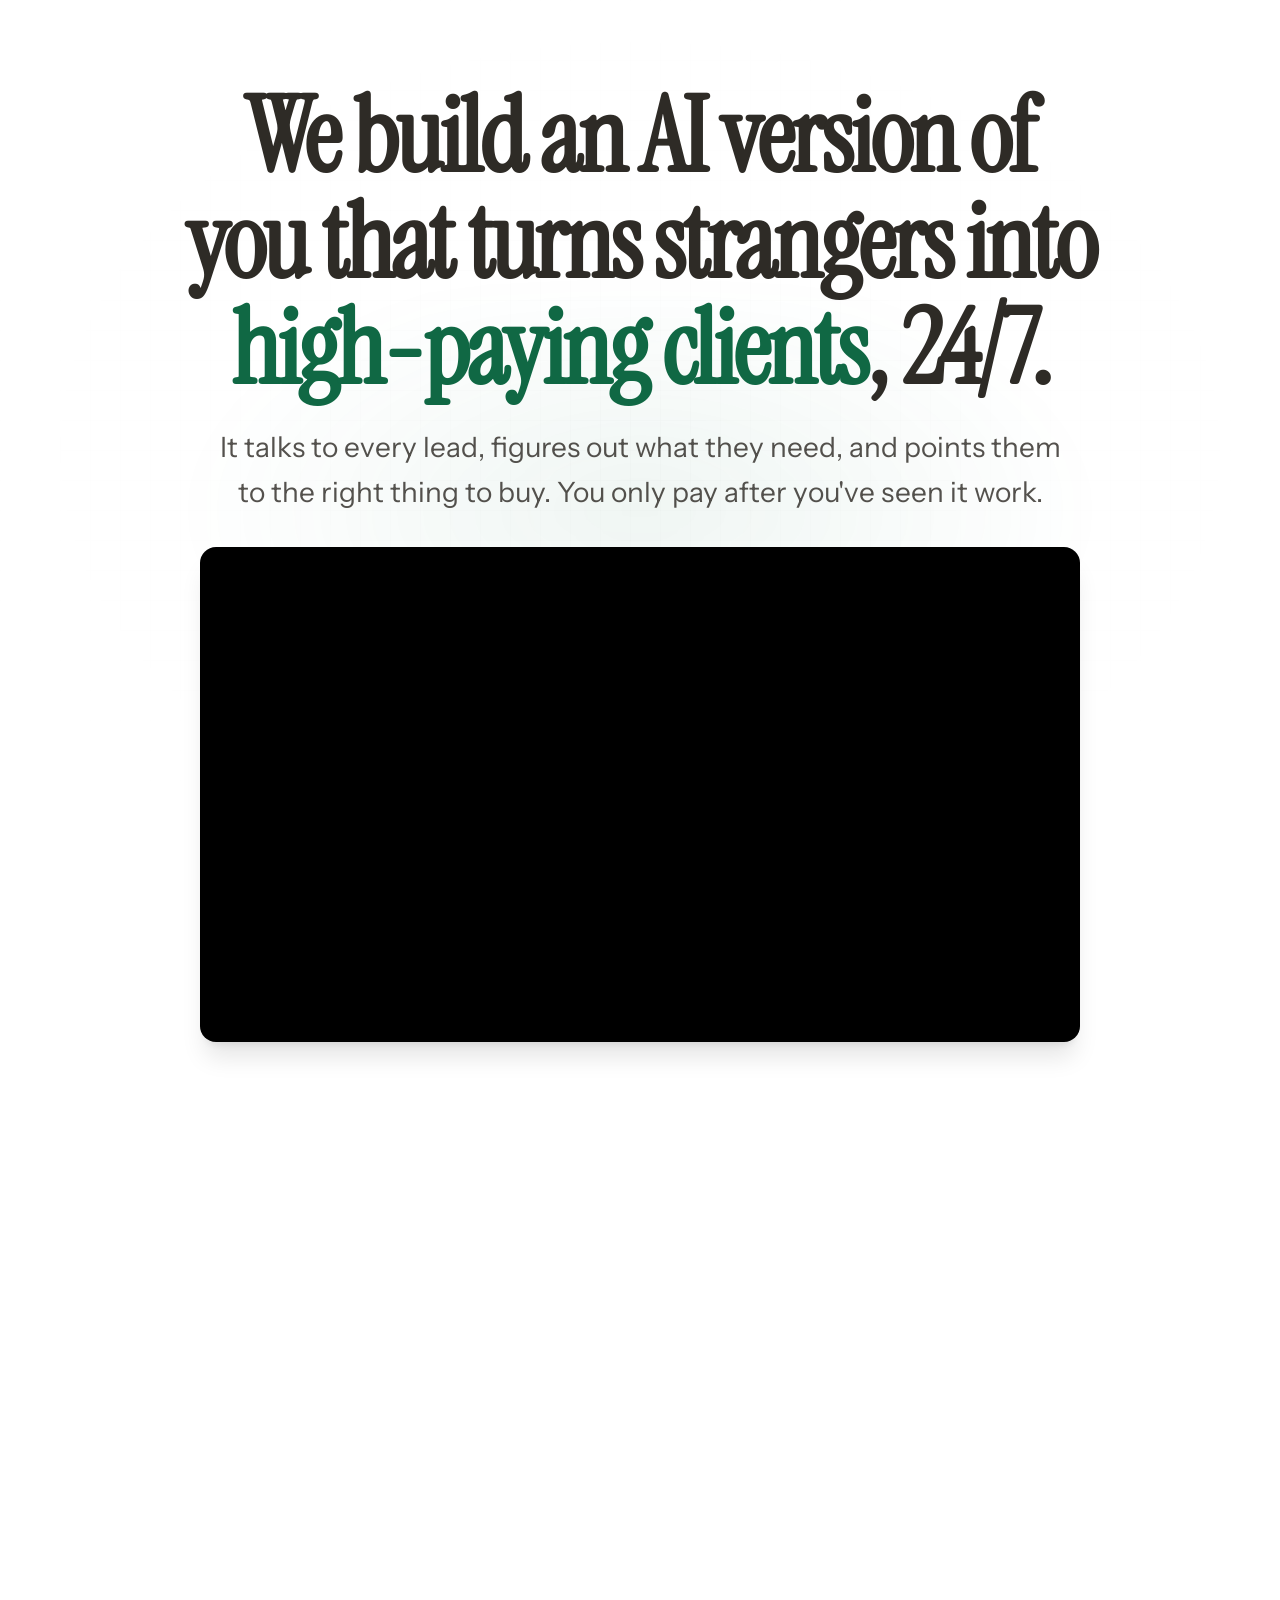
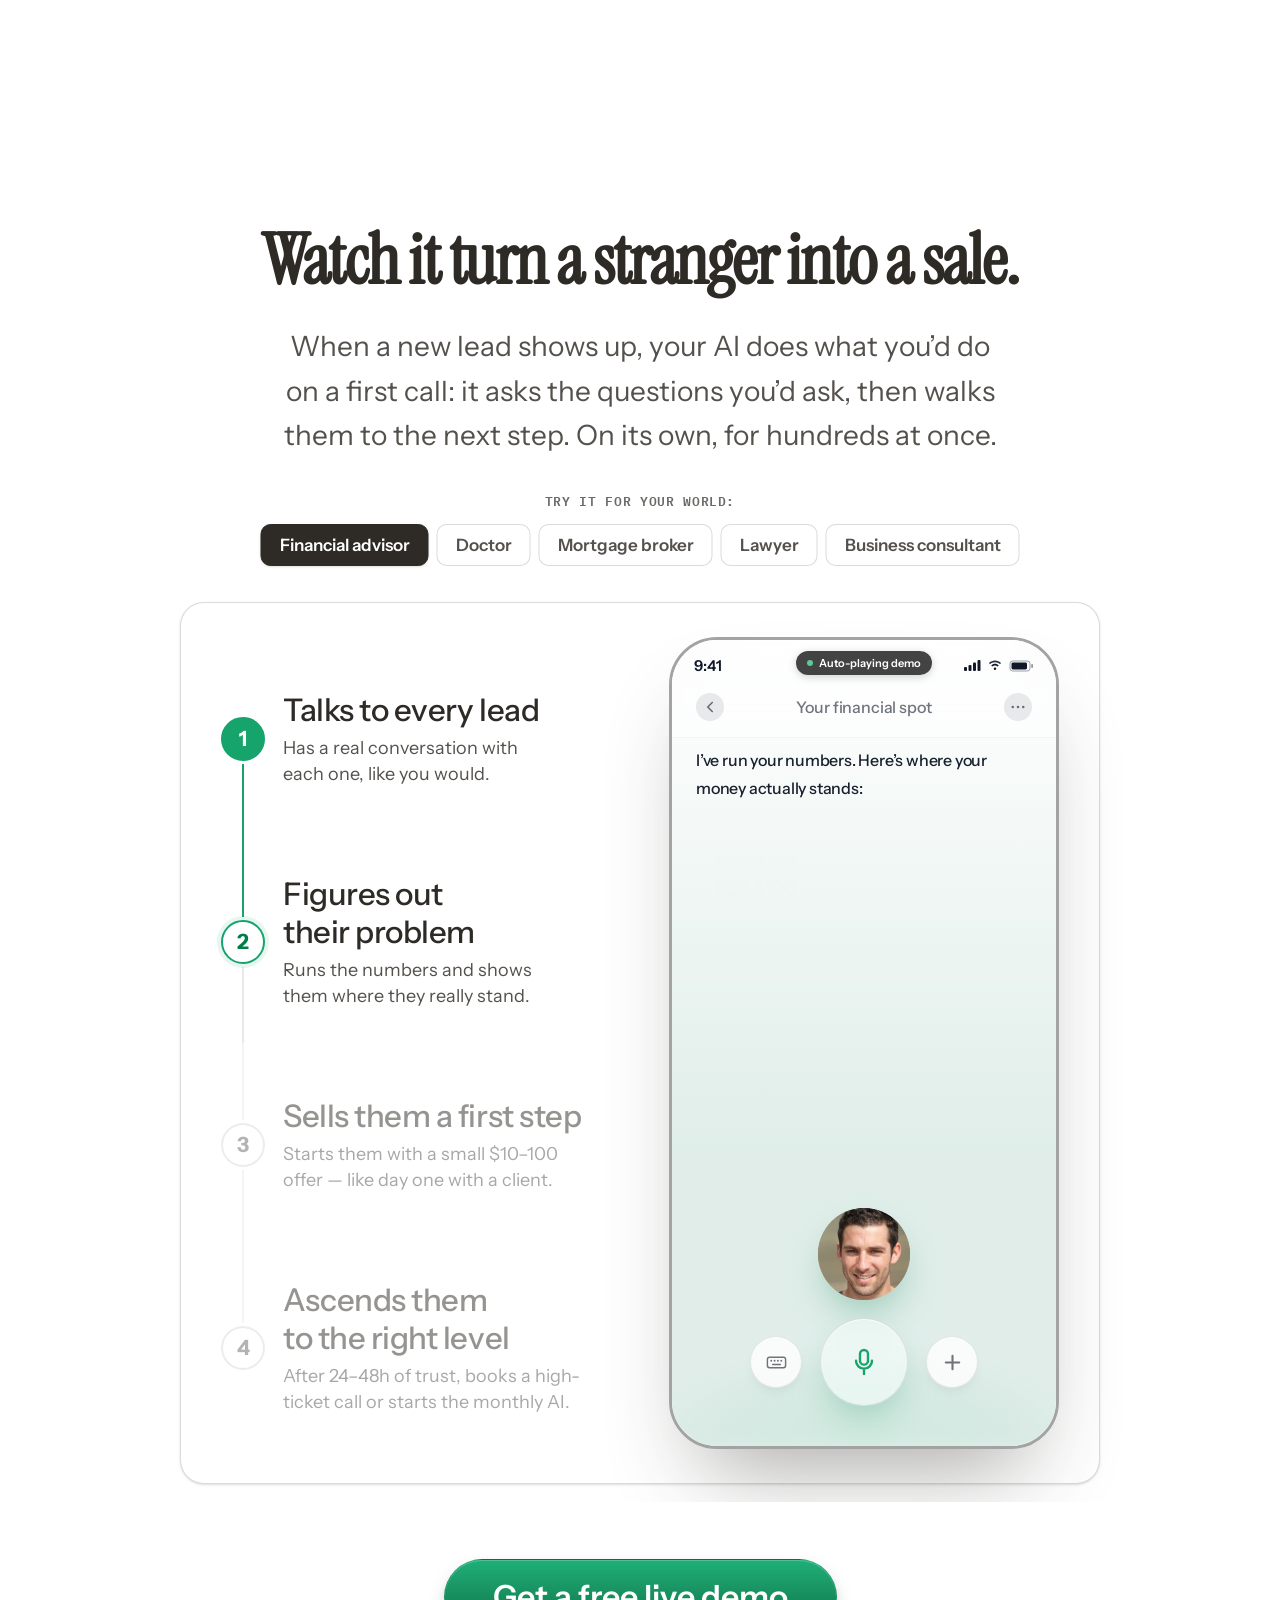
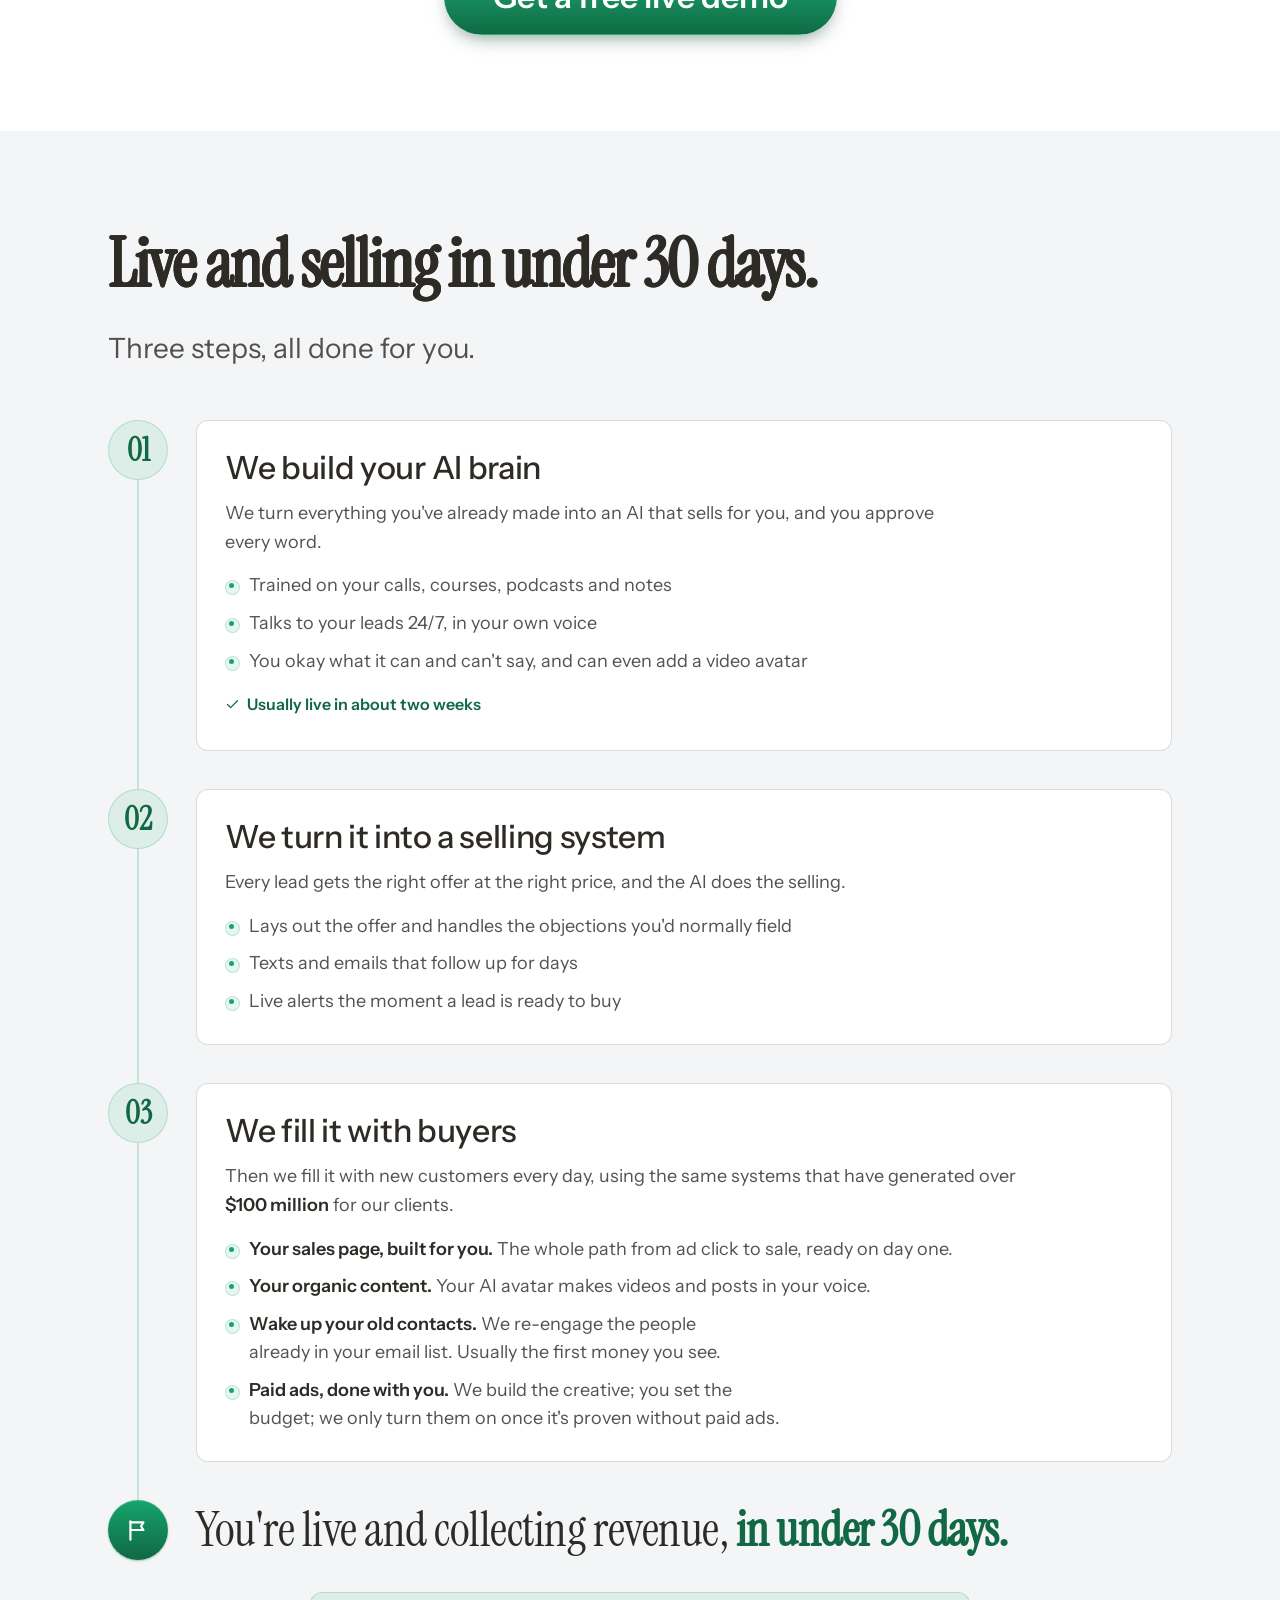
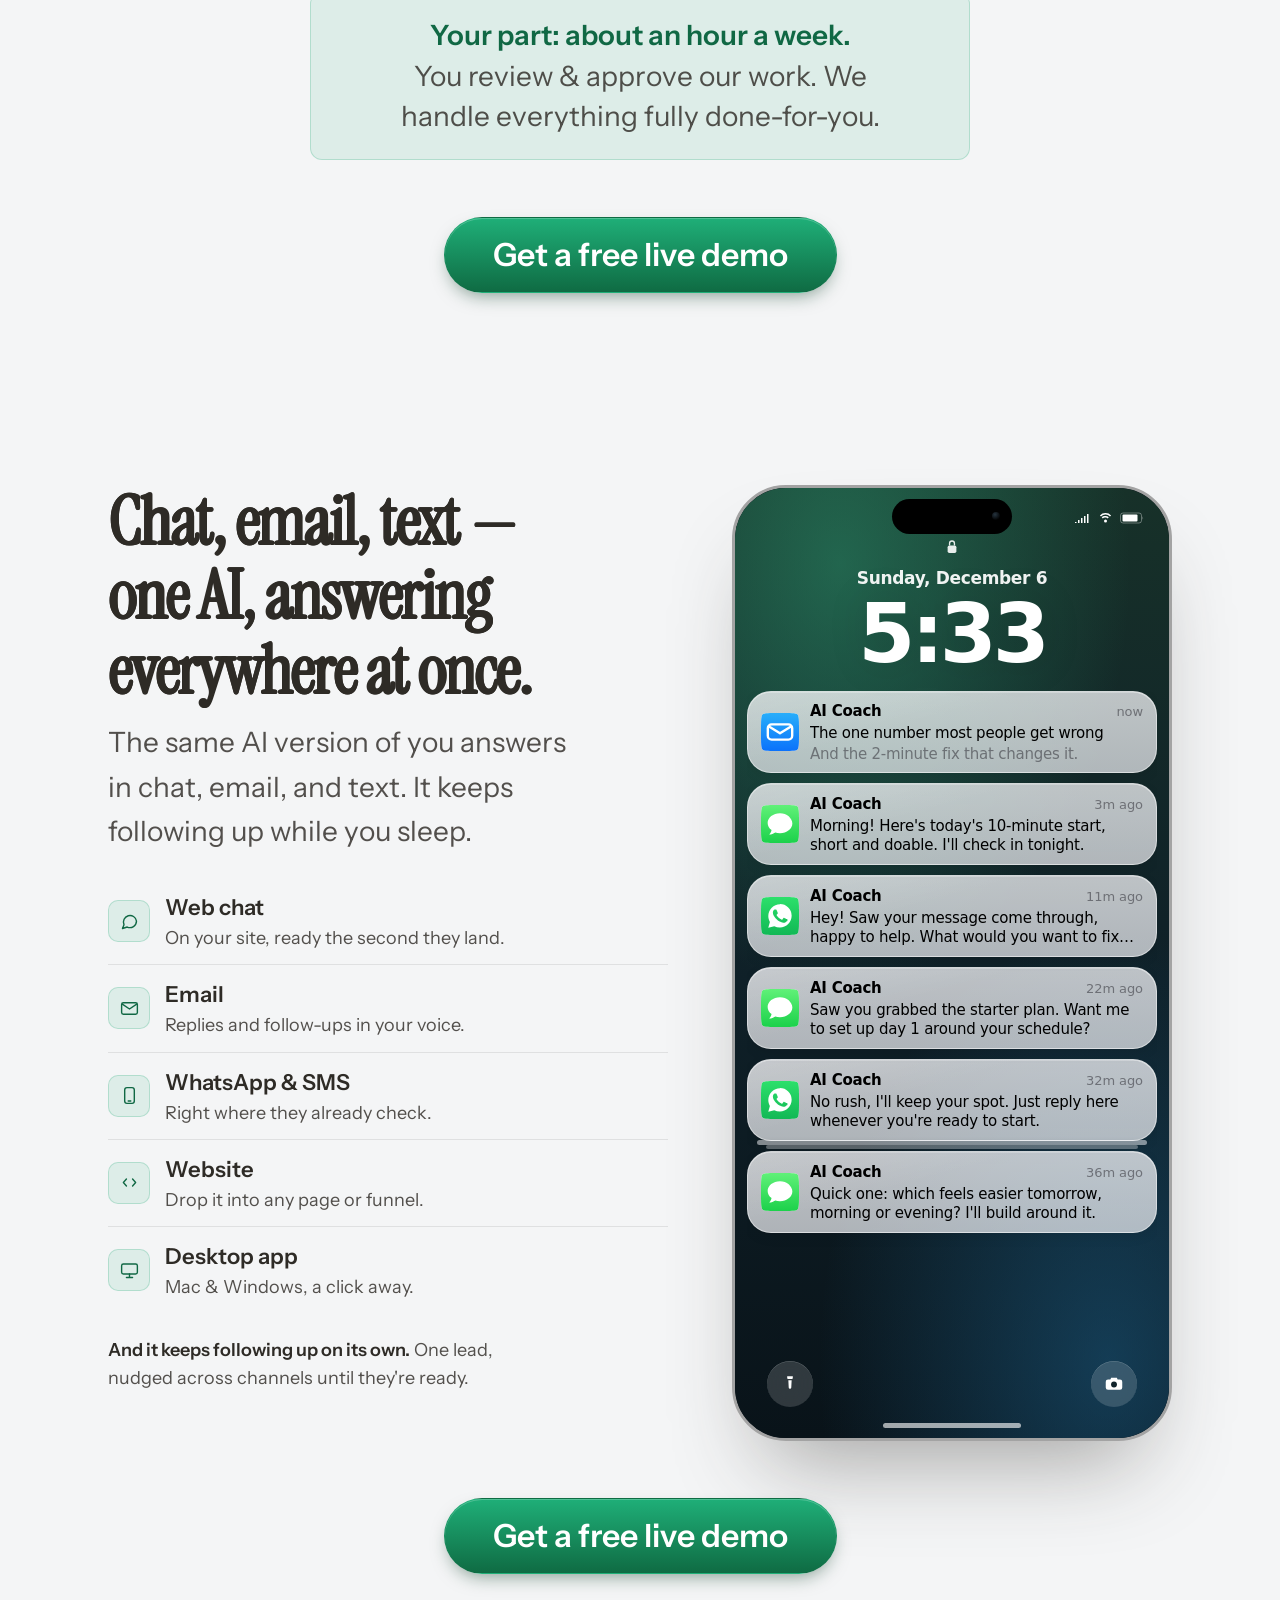
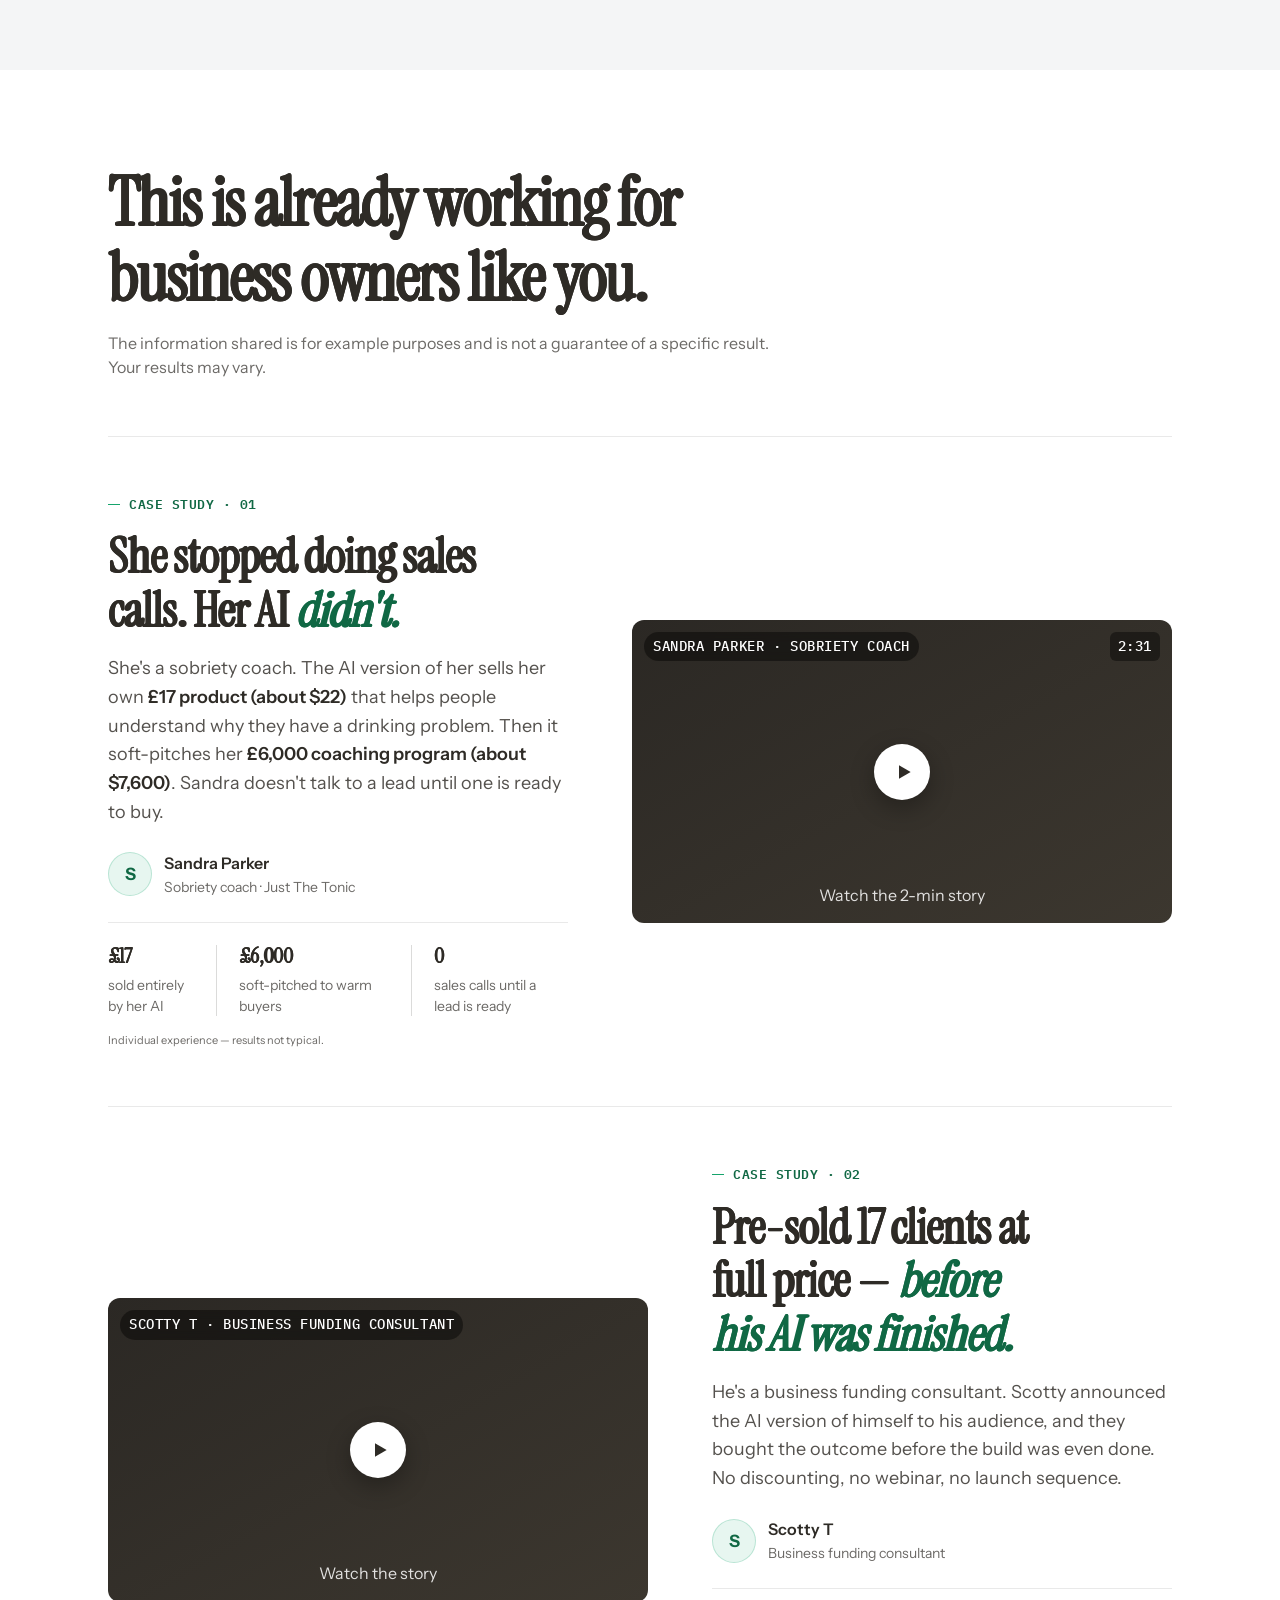
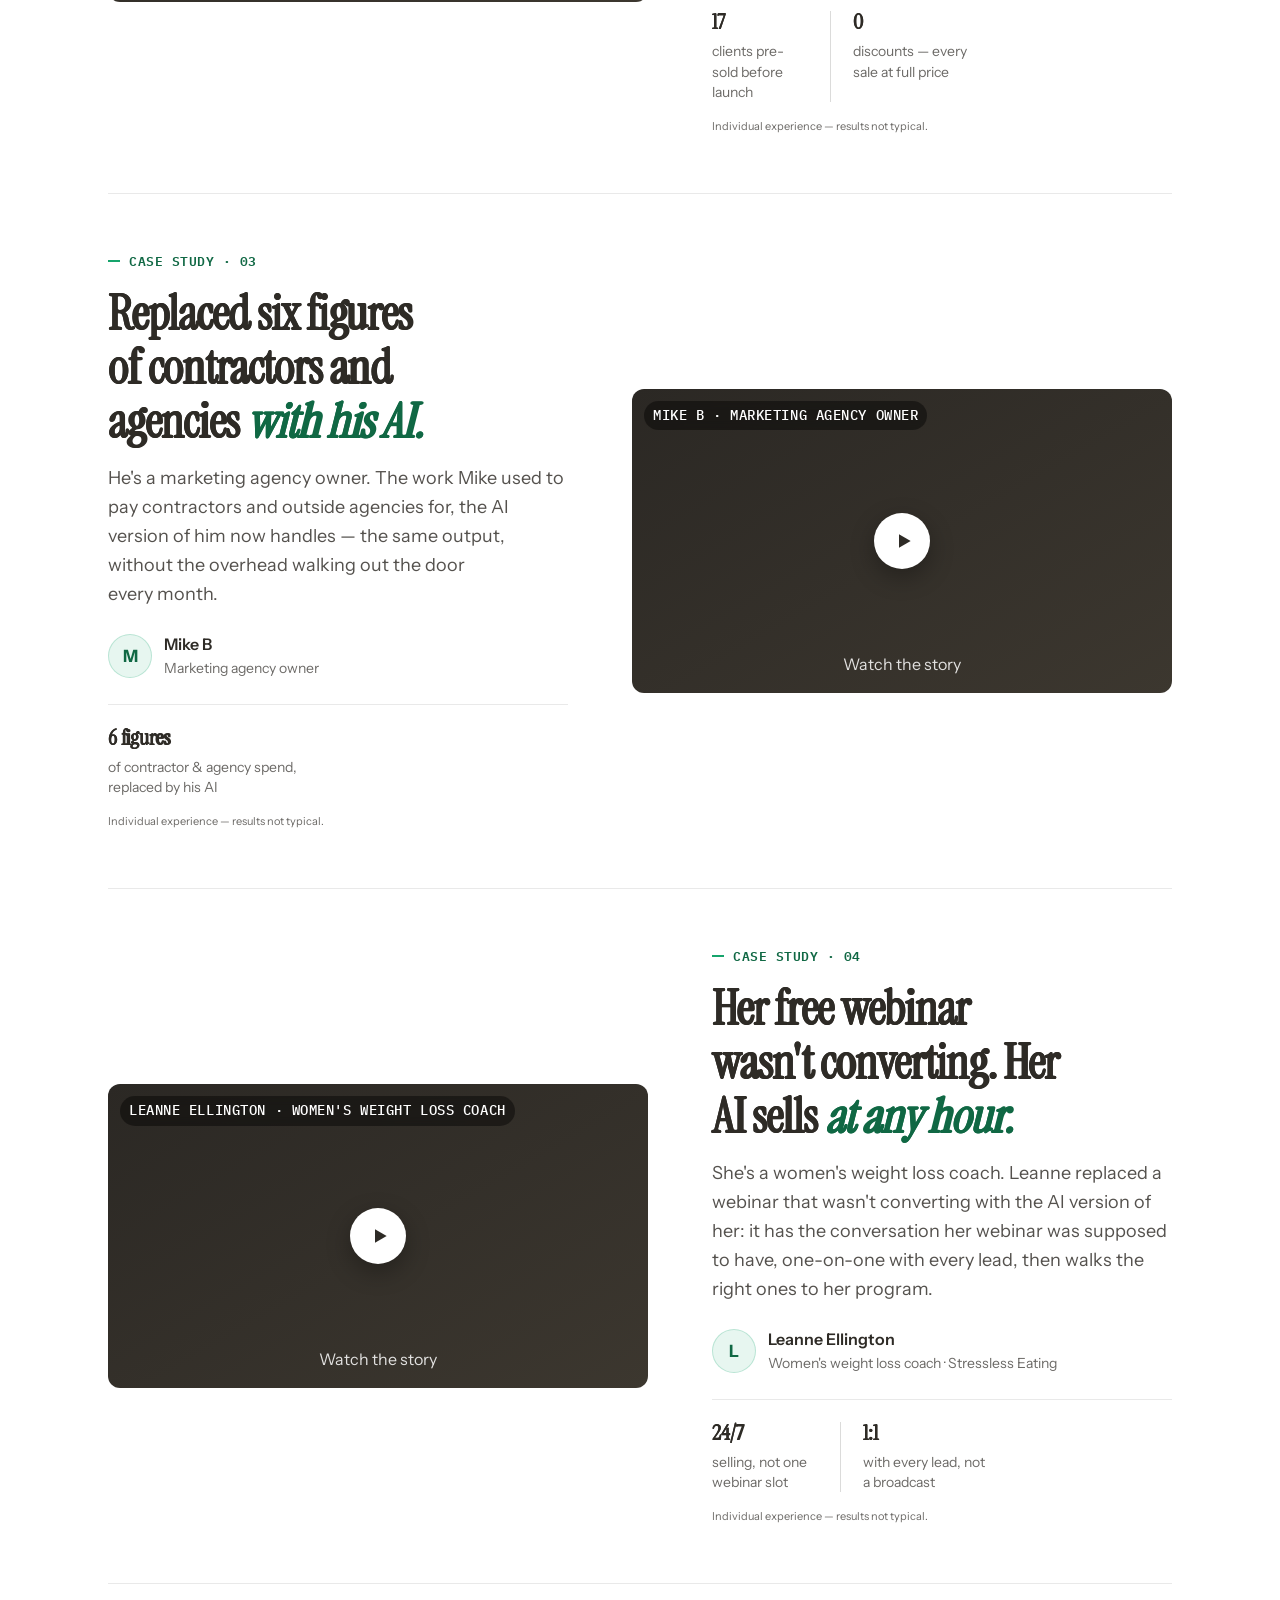
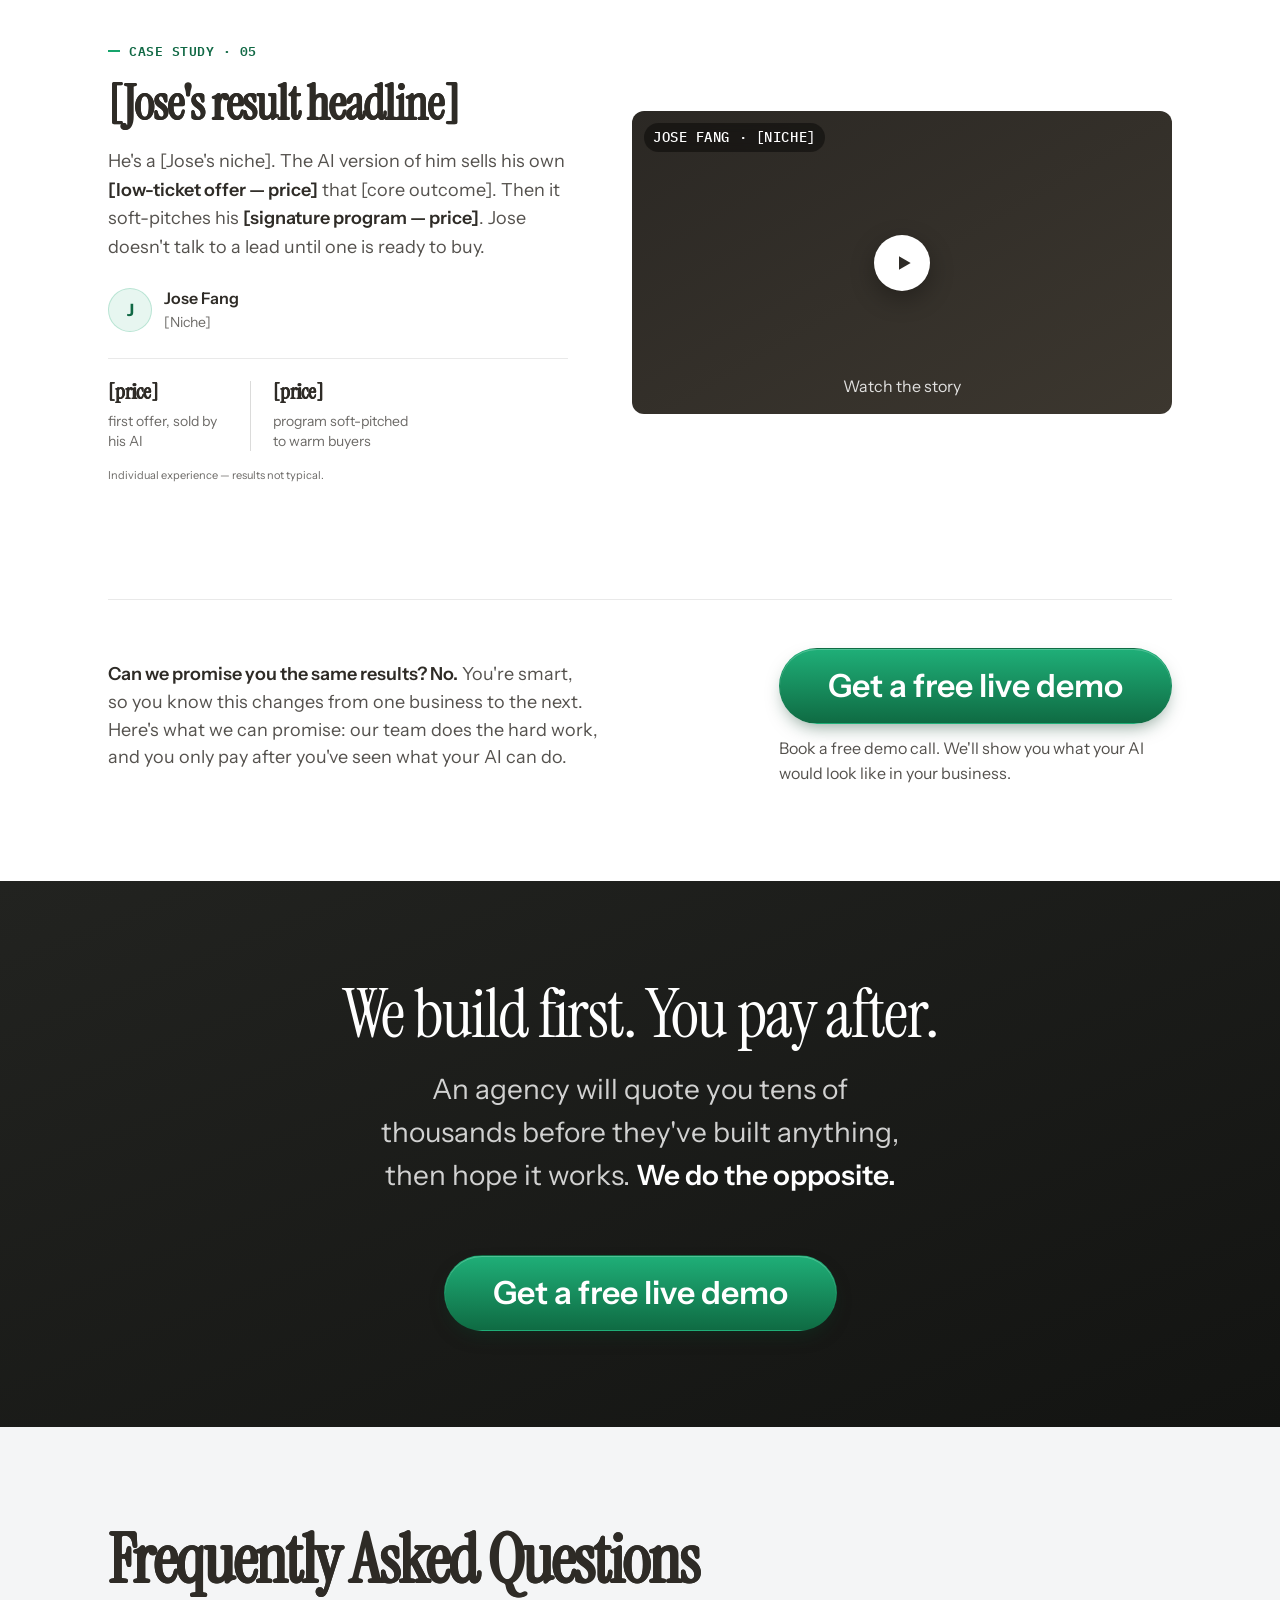
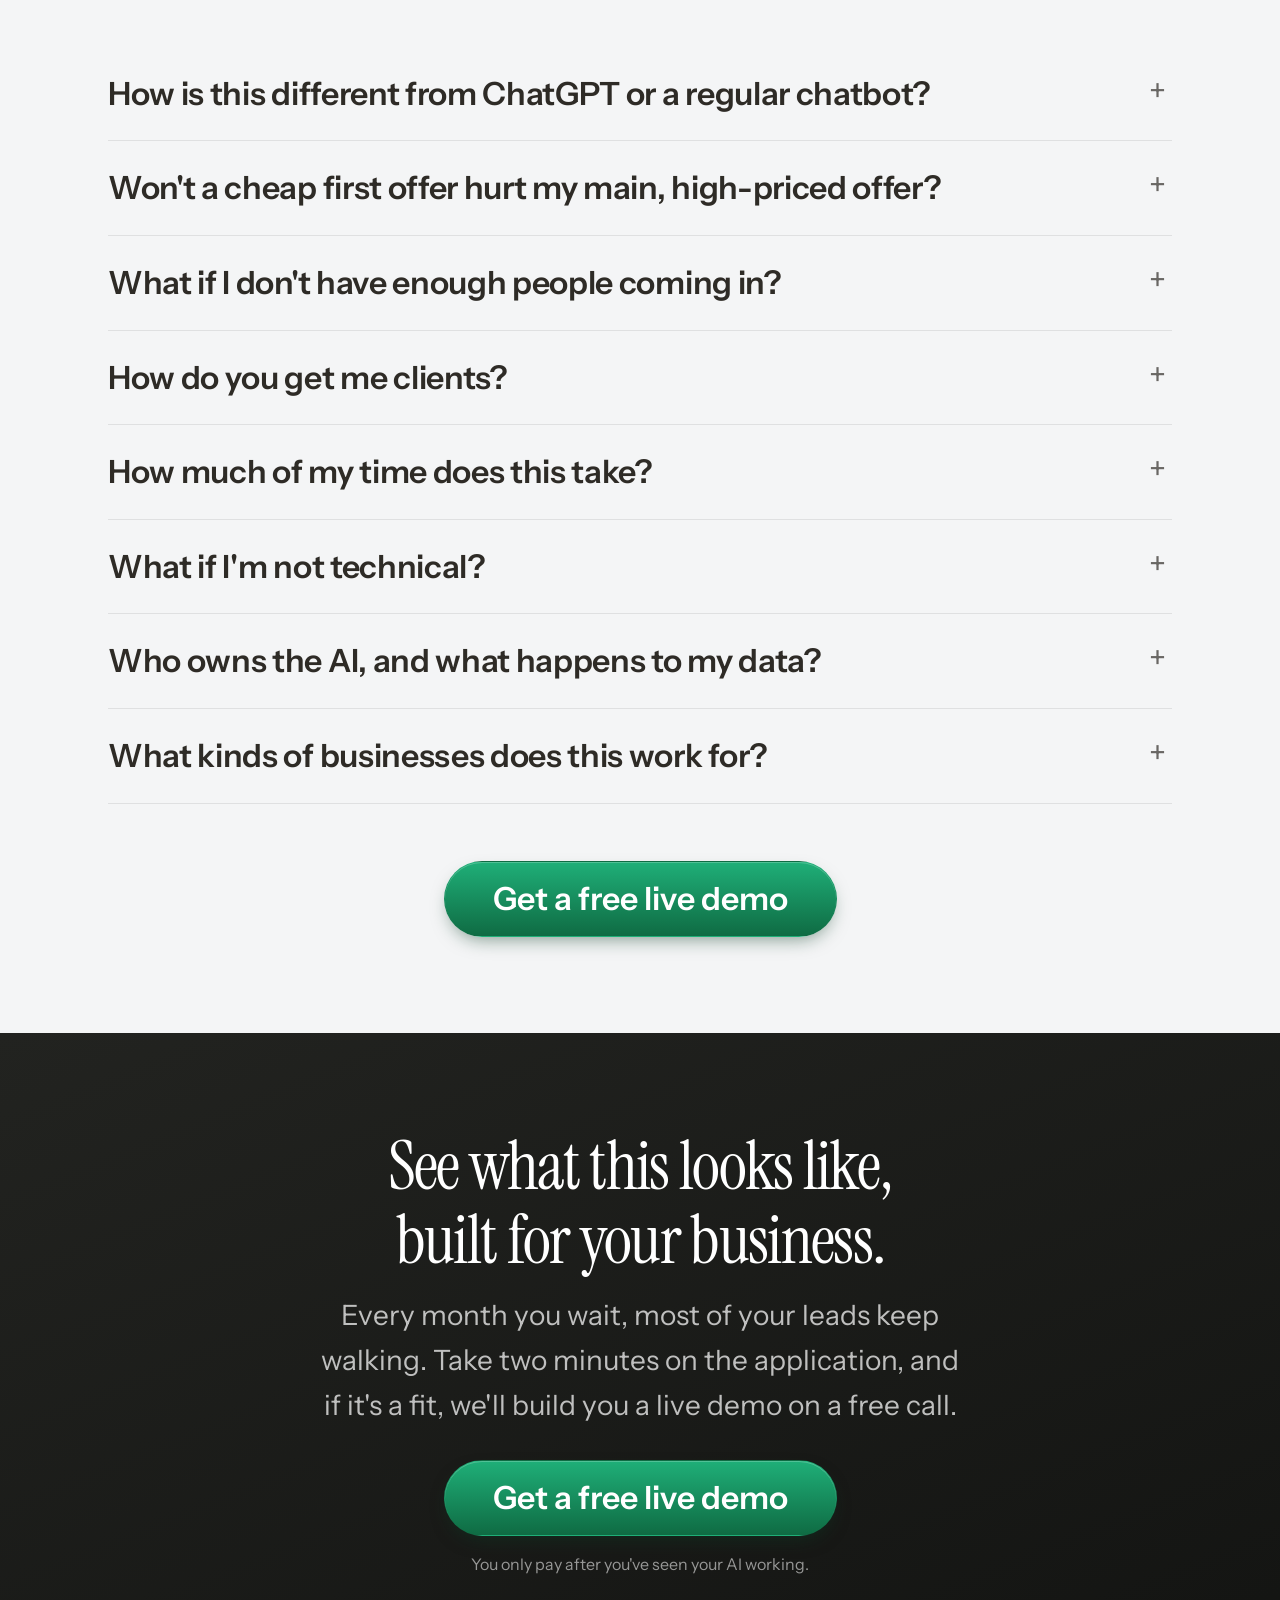
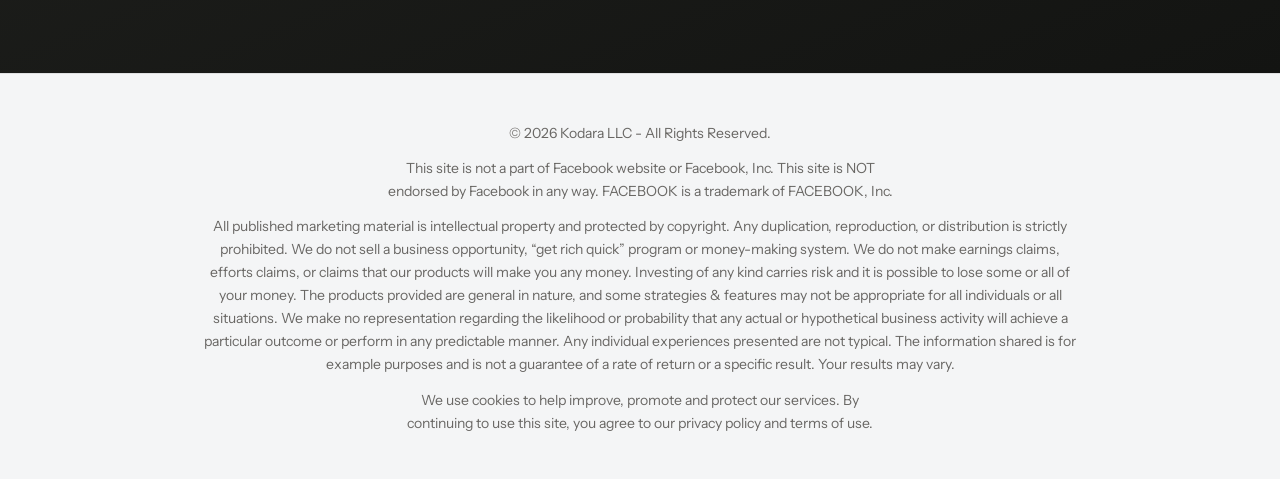
==== index.html @ 1b06dd8b "proof: replace testimonial strips + cards with 5 alternating case-study rows One frame per client (e" ====
<!DOCTYPE html>
<html lang="en">
<head>
<meta charset="UTF-8" />
<meta name="viewport" content="width=device-width, initial-scale=1.0" />
<title>Kodara · An AI Version of You</title>
<meta name="description" content="We build an AI version of you that turns cold strangers into high-paying clients, 24/7. You only pay after you've seen it work." />
<link rel="preload" href="fonts/instrument-serif-latin.woff2" as="font" type="font/woff2" crossorigin />
<link rel="preload" href="fonts/instrument-sans-latin.woff2" as="font" type="font/woff2" crossorigin />
<style>
/* self-hosted fonts — latin + latin-ext, normal weights only (no third-party request, no render-blocking CSS) */
@font-face{font-family:'IBM Plex Mono';font-style:normal;font-weight:500;font-display:swap;src:url(fonts/ibm-plex-mono-500-latin.woff2) format('woff2');unicode-range:U+0000-00FF,U+0131,U+0152-0153,U+02BB-02BC,U+02C6,U+02DA,U+02DC,U+0304,U+0308,U+0329,U+2000-206F,U+20AC,U+2122,U+2191,U+2193,U+2212,U+2215,U+FEFF,U+FFFD}
@font-face{font-family:'IBM Plex Mono';font-style:normal;font-weight:500;font-display:swap;src:url(fonts/ibm-plex-mono-500-latin-ext.woff2) format('woff2');unicode-range:U+0100-02BA,U+02BD-02C5,U+02C7-02CC,U+02CE-02D7,U+02DD-02FF,U+0304,U+0308,U+0329,U+1D00-1DBF,U+1E00-1E9F,U+1EF2-1EFF,U+2020,U+20A0-20AB,U+20AD-20C0,U+2113,U+2C60-2C7F,U+A720-A7FF}
@font-face{font-family:'IBM Plex Mono';font-style:normal;font-weight:600;font-display:swap;src:url(fonts/ibm-plex-mono-600-latin.woff2) format('woff2');unicode-range:U+0000-00FF,U+0131,U+0152-0153,U+02BB-02BC,U+02C6,U+02DA,U+02DC,U+0304,U+0308,U+0329,U+2000-206F,U+20AC,U+2122,U+2191,U+2193,U+2212,U+2215,U+FEFF,U+FFFD}
@font-face{font-family:'IBM Plex Mono';font-style:normal;font-weight:600;font-display:swap;src:url(fonts/ibm-plex-mono-600-latin-ext.woff2) format('woff2');unicode-range:U+0100-02BA,U+02BD-02C5,U+02C7-02CC,U+02CE-02D7,U+02DD-02FF,U+0304,U+0308,U+0329,U+1D00-1DBF,U+1E00-1E9F,U+1EF2-1EFF,U+2020,U+20A0-20AB,U+20AD-20C0,U+2113,U+2C60-2C7F,U+A720-A7FF}
@font-face{font-family:'Instrument Sans';font-style:normal;font-weight:400 700;font-stretch:100%;font-display:swap;src:url(fonts/instrument-sans-latin.woff2) format('woff2');unicode-range:U+0000-00FF,U+0131,U+0152-0153,U+02BB-02BC,U+02C6,U+02DA,U+02DC,U+0304,U+0308,U+0329,U+2000-206F,U+20AC,U+2122,U+2191,U+2193,U+2212,U+2215,U+FEFF,U+FFFD}
@font-face{font-family:'Instrument Sans';font-style:normal;font-weight:400 700;font-stretch:100%;font-display:swap;src:url(fonts/instrument-sans-latin-ext.woff2) format('woff2');unicode-range:U+0100-02BA,U+02BD-02C5,U+02C7-02CC,U+02CE-02D7,U+02DD-02FF,U+0304,U+0308,U+0329,U+1D00-1DBF,U+1E00-1E9F,U+1EF2-1EFF,U+2020,U+20A0-20AB,U+20AD-20C0,U+2113,U+2C60-2C7F,U+A720-A7FF}
@font-face{font-family:'Instrument Serif';font-style:normal;font-weight:400;font-display:swap;src:url(fonts/instrument-serif-latin.woff2) format('woff2');unicode-range:U+0000-00FF,U+0131,U+0152-0153,U+02BB-02BC,U+02C6,U+02DA,U+02DC,U+0304,U+0308,U+0329,U+2000-206F,U+20AC,U+2122,U+2191,U+2193,U+2212,U+2215,U+FEFF,U+FFFD}
@font-face{font-family:'Instrument Serif';font-style:normal;font-weight:400;font-display:swap;src:url(fonts/instrument-serif-latin-ext.woff2) format('woff2');unicode-range:U+0100-02BA,U+02BD-02C5,U+02C7-02CC,U+02CE-02D7,U+02DD-02FF,U+0304,U+0308,U+0329,U+1D00-1DBF,U+1E00-1E9F,U+1EF2-1EFF,U+2020,U+20A0-20AB,U+20AD-20C0,U+2113,U+2C60-2C7F,U+A720-A7FF}
/* == tokens:auto — synced from tokens.css; edit tokens.css, not this block == */
/* Kodara design tokens — single source of truth.
   Edit THIS file, then run `node build-cf.mjs`: it re-inlines this block into
   index.html and front-door-app-embed.html (between the tokens markers) and
   regenerates the ClickFunnels embeds. Never edit the inlined copies. */
:root{
  /* neutrals — warm ink (marketing layer; the in-app demo UI keeps its own cool-gray neutrals) */
  --bg:#FFFFFF; --surface:#F4F5F6; --surface-2:#FAFBFC;
  --ink:#2E2B26; --ink-2:rgba(46,43,38,.82); --ink-3:rgba(46,43,38,.70);
  --line:rgba(46,43,38,.10); --line-2:rgba(46,43,38,.17);
  /* accent */
  --accent:#16A46C; --accent-ink:#106844; --accent-mint:#5BC998;
  --accent-soft:rgba(22,164,108,.10); --accent-line:rgba(22,164,108,.22);
  /* dark sections */
  --dark:#222320; --dark-2:#131412;
  /* buttons */
  --btnA:#1faf78; --btnB:#0f6b43;
  --grad-btn:linear-gradient(180deg,var(--btnA),var(--btnB));
  /* shadows */
  --shadow-accent:0 8px 18px -6px rgba(12,61,38,.5);
  --shadow-accent-lift:0 16px 30px -8px rgba(12,61,38,.6);
  --shadow-accent-sm:0 6px 16px -4px rgba(12,61,38,.45);
  --shadow-mockup:0 20px 25px -5px rgba(0,0,0,0.1),0 8px 10px -6px rgba(0,0,0,0.1);
  --shadow-sm:0 1px 3px 0 rgba(0,0,0,0.1),0 1px 2px -1px rgba(0,0,0,0.1);
  --shadow-device:0 50px 90px -34px rgba(46,43,38,.42);
  /* radius scale */
  --r-sm:10px; --r-md:12px; --r-lg:16px; --r-xl:24px; --r-pill:999px;
  /* z-index (page layer) */
  --z-nav:60; --z-overlay:40;
  /* motion */
  --ease-out:cubic-bezier(.2,.7,.2,1);
  --ease-spring:cubic-bezier(.32,.72,0,1);
  --ease-move:cubic-bezier(.5,0,.2,1);
  --dur-fast:.15s; --dur-base:.3s; --dur-slow:.55s;
  /* type — rem modular scale (respects user font-size); body 22px @16 root */
  --fs-micro:.875rem; --fs-xs:1rem; --fs-sm:1.125rem; --fs-body:1.375rem;
  --fs-lead:clamp(1.5rem, 1.2rem + 1vw, 1.75rem);
  --fs-title:clamp(1.625rem, 1.35rem + .9vw, 2rem);
  --fs-h3:clamp(1.875rem, 1.4rem + 2vw, 3.25rem);
  --fs-h2:clamp(2.375rem, 1.5rem + 3.4vw, 4.75rem);
  --fs-display:clamp(2.5rem, 1.2rem + 6.6vw, 6.5rem);
  --fs-label:.8125rem;
  /* tracking */
  --track-tight:-.015em; --track-tighter:-.025em;
  /* spacing — 8pt grid in rem (scales with user font-size) */
  --sp-1:.25rem; --sp-2:.5rem; --sp-3:.75rem; --sp-4:1rem; --sp-5:1.5rem; --sp-6:2rem; --sp-7:3rem; --sp-8:4rem; --sp-9:6rem;
  /* fonts */
  --font-display:"Instrument Serif",serif;
  --font-body:"Instrument Sans",sans-serif;
  --mono:"IBM Plex Mono",monospace;
  /* decorative grid */
  --grid-opacity:0.12;
}
/* Breakpoints cannot be custom properties. Canonical set: 600 / 760 / 860 px max-width. */
/* == /tokens:auto == */
:root{
  /* page-local layout + rhythm (not shared with the embed) */
  --maxw:1120px; --w-content:880px; --w-prose:740px; --measure:66ch;
  --space-section:clamp(4rem, 2rem + 5vw, 9rem); --space-block:clamp(2.5rem, 1.5rem + 2.6vw, 5.25rem); --space-head:clamp(2.5rem, 1.5rem + 2vw, 4rem); --space-eyebrow:var(--sp-5); --space-heading:var(--sp-5); --space-para:var(--sp-5); --space-tight:var(--sp-3);
}
*{box-sizing:border-box;margin:0;padding:0}
html{-webkit-text-size-adjust:100%;scroll-behavior:smooth;overflow-x:clip}
body{font-family:var(--font-body);background:var(--bg);color:var(--ink);line-height:1.55;-webkit-font-smoothing:antialiased;text-rendering:optimizeLegibility;overflow-x:clip;font-size:var(--fs-body)}
a{color:inherit;text-decoration:none}
.wrap{max-width:var(--maxw);margin:0 auto;padding:0 28px}
.wrap-narrow{max-width:780px;margin:0 auto;padding:0 28px}
:focus-visible{outline:none;box-shadow:0 0 0 2px #fff,0 0 0 4px var(--accent)}

/* sections */
.section{padding:var(--space-section) 0}
.section.tint{background:var(--surface)}
.section-head{max-width:var(--w-prose);margin-bottom:var(--space-head)}
/* microlabel — uppercase mono utility label; weight/color stay per class */
.eyebrow,.seal-k,.player-tag,.player-dur{font-family:var(--mono);font-size:var(--fs-label);letter-spacing:.04em;text-transform:uppercase}
.eyebrow{font-weight:700;color:var(--accent-ink);margin-bottom:var(--space-eyebrow);display:flex;align-items:center;gap:9px}
.eyebrow::before{content:"";width:12px;height:1.5px;background:var(--accent);display:inline-block}
h2{font-family:var(--font-display);font-weight:700;font-size:var(--fs-h2);line-height:1.1;letter-spacing:var(--track-tighter);color:var(--ink);text-shadow:0.3px 0 0 currentColor}
h3{font-family:var(--font-body);font-weight:700;font-size:var(--fs-h3);letter-spacing:var(--track-tight);line-height:1.2;color:var(--ink)}
h1.headline,h2,h3{text-wrap:balance}
/* balance multi-line text so the last line is never a 1-2 word orphan */
.sub,.subhead,.glead,.cs-h,.tl-title,.tl-done,.tl-yourpart,.ev-followup,.chan-d,.deliver li,.faq summary,.faq-ans p,.proof-note .pn-text,.footer-legal p{text-wrap:balance}
.sub{font-size:var(--fs-lead);color:var(--ink-2);line-height:1.6;margin-top:var(--space-heading);max-width:60ch}
p{color:var(--ink-2);text-wrap:pretty;max-width:var(--measure)}
.hero p,.final p,.gwrap p,.seal p{margin-inline:auto}
strong{color:var(--ink);font-weight:600}
.two-col{display:grid;grid-template-columns:1fr 1fr;gap:clamp(40px,5vw,72px);align-items:center}
.muted{color:var(--ink-2)}

/* buttons */
.btn{display:inline-flex;align-items:center;gap:8px;font-family:var(--font-body);font-weight:600;font-size:var(--fs-sm);border-radius:var(--r-pill);cursor:pointer;transition:transform var(--dur-fast) ease,box-shadow var(--dur-fast) ease,background var(--dur-fast) ease,border-color var(--dur-fast) ease,filter var(--dur-fast) ease;border:1px solid transparent;line-height:1}
.btn-primary{position:relative;overflow:hidden;background:var(--grad-btn);color:#fff;font-size:var(--fs-title);padding:21px 48px;box-shadow:var(--shadow-accent),inset 0 1px 0 rgba(255,255,255,.22)}
.btn-primary:hover{filter:brightness(1.07);transform:translateY(-2px);box-shadow:var(--shadow-accent-lift),inset 0 1px 0 rgba(255,255,255,.28)}
.btn-primary:active{transform:translateY(0)}
/* shimmer border on the primary CTA */
.btn-primary::after{content:"";position:absolute;inset:-1px;background:linear-gradient(90deg,transparent,rgba(255,255,255,0.4),transparent);transform:translateX(-100%);transition:none}
.btn-primary:hover::after{transform:translateX(100%);transition:transform .5s ease}
.btn-ghost{background:var(--bg);color:var(--ink);padding:12px 18px;border-color:var(--line-2)}
.btn-ghost:hover{border-color:var(--ink-3);background:var(--surface)}
.btn .arrow{transition:transform .15s ease}
.btn:hover .arrow{transform:translateX(3px)}

/* hero */
.hero{position:relative;padding:84px 0 0;text-align:center;overflow:hidden}
.hero-inner{position:relative;z-index:2;max-width:var(--maxw);margin:0 auto}
h1.headline{font-family:var(--font-display);font-weight:700;font-size:var(--fs-display);line-height:1.02;letter-spacing:-.03em;color:var(--ink);margin:0 auto var(--sp-5);max-width:24ch}
.headline .accent-word{color:var(--accent-ink)}
.subhead{font-size:var(--fs-lead);color:var(--ink-2);max-width:56ch;margin:0 auto var(--sp-6);line-height:1.6;font-weight:400}
.hero-glow{position:absolute;left:50%;top:300px;transform:translateX(-50%);width:1100px;height:700px;z-index:1;pointer-events:none;background:radial-gradient(60% 50% at 50% 30%,rgba(30,122,84,.07),rgba(30,122,84,0) 70%);filter:blur(20px)}

/* hero media stage */
.mockup-stage{position:relative;z-index:2;margin-top:var(--sp-6);padding-bottom:0}

/* steps (how it works) */
/* how we deliver · vertical timeline */
.timeline{--tl-node:60px;--tl-gap:clamp(26px,3.4vw,38px);position:relative;margin:clamp(8px,1.5vw,20px) 0 0}
.tl-step{position:relative;display:grid;grid-template-columns:var(--tl-node) 1fr;gap:clamp(18px,2.6vw,28px);padding-bottom:var(--tl-gap)}
.tl-node{position:relative}
/* connecting spine: bottom of this node → through the gap → top of the next node */
.timeline>:not(:last-child) .tl-node::after{content:"";position:absolute;left:50%;transform:translateX(-50%);top:var(--tl-node);bottom:calc(-1 * var(--tl-gap));width:2px;background:var(--accent-line)}
.tl-num{width:var(--tl-node);height:var(--tl-node);border-radius:50%;border:1px solid var(--accent-line);background:var(--accent-soft);color:var(--accent-ink);display:flex;align-items:center;justify-content:center;font-family:var(--font-display);font-weight:700;font-size:var(--fs-title);line-height:1}
/* card — flat surface recipe */
.tl-card{background:#fff;border:1px solid var(--line-2);border-radius:var(--r-md)}
.tl-card{padding:clamp(20px,2.4vw,28px);transition:transform var(--dur-base) ease-in-out,box-shadow var(--dur-base) ease-in-out}
.tl-card:hover{transform:translateY(-2px);box-shadow:var(--shadow-mockup)}
.tl-title{font-family:var(--font-body);font-weight:500;font-size:var(--fs-title);letter-spacing:-.01em;line-height:1.18;color:var(--ink)}
.tl-card p{font-size:var(--fs-sm);color:var(--ink-2);line-height:1.6;margin-top:var(--space-tight)}
.tl-card .deliver{margin-top:var(--sp-4)}
.tl-card .lead-out{display:inline-flex;align-items:center;gap:7px;margin-top:var(--sp-4);font-weight:600;font-size:var(--fs-xs);color:var(--accent-ink)}
.tl-finish{display:grid;grid-template-columns:var(--tl-node) 1fr;gap:clamp(18px,2.6vw,28px);align-items:center}
.tl-flag{width:var(--tl-node);height:var(--tl-node);border-radius:50%;background:linear-gradient(180deg,#16A46C,#106844);color:#fff;display:flex;align-items:center;justify-content:center;box-shadow:0 1px 2px rgba(16,104,68,.35),inset 0 1px 0 rgba(255,255,255,.18)}
.tl-flag svg{width:26px;height:26px}
.tl-done{font-family:var(--font-display);font-weight:500;font-size:var(--fs-h3);letter-spacing:-.01em;line-height:1.2;color:var(--ink)}
.tl-done strong{color:var(--accent-ink)}
.tl-yourpart{margin:var(--sp-6) auto 0;max-width:660px;background:var(--accent-soft);border:1px solid var(--accent-line);border-radius:var(--r-md);padding:22px 30px;font-size:var(--fs-lead);color:var(--ink-2);line-height:1.45;text-align:center}
.tl-yourpart strong{color:var(--accent-ink)}
@media(max-width:600px){.timeline{--tl-node:46px}.tl-num,.tl-flag{font-size:24px}}

/* final cta — dark theming comes from .section.dark; primary CTA keeps its green pill */
.final{text-align:center}
.final .sub{color:rgba(255,255,255,.72);margin:var(--sp-4) auto var(--sp-6)}
.final-micro{margin-top:var(--sp-4);font-size:var(--fs-xs);color:rgba(255,255,255,.55)}

/* footer */
.footer{background:var(--surface);border-top:1px solid var(--line);padding:48px 0 44px}
.footer-legal{max-width:var(--w-content);margin:0 auto;text-align:center}
.footer-legal p{font-size:var(--fs-micro);line-height:1.65;color:var(--ink-3);max-width:none;margin:0 auto 12px}
.footer-legal p:last-child{margin-bottom:0}

/* sticky cta */

/* reveal */
.js .rv{opacity:0;transform:translateY(14px);transition:opacity var(--dur-slow) var(--ease-out),transform var(--dur-slow) var(--ease-out)}
.rv.in{opacity:1;transform:none}
.js .rv-g>*{opacity:0;transform:translateY(14px);transition:opacity var(--dur-slow) var(--ease-out),transform var(--dur-slow) var(--ease-out)}
.rv-g.in>*{opacity:1;transform:none;transition-delay:calc(var(--i,0)*70ms)}

@media(max-width:760px){.two-col{grid-template-columns:1fr;gap:36px}}
@media(max-width:600px){
  .wrap,.wrap-narrow{padding:0 18px}
  .hero{padding-top:54px}
}
/* embedded auto-playing AI demo (isolated iframe) */
.fd-embed{margin-top:0}
.fd-frame{display:block;width:100%;border:0;background:transparent;height:auto;min-height:600px;transition:height .25s ease}
/* proof */
.player{position:relative;aspect-ratio:16/9;background:linear-gradient(150deg,#2b2824,#3c372f);border-radius:var(--r-md);overflow:hidden}
.player-tag{position:absolute;top:12px;left:12px;background:rgba(0,0,0,.42);color:#fff;font-size:var(--fs-micro);font-weight:500;padding:4px 9px;border-radius:100px;backdrop-filter:blur(4px)}
.player-dur{position:absolute;top:12px;right:12px;background:rgba(0,0,0,.42);color:#fff;font-size:var(--fs-micro);padding:4px 8px;border-radius:6px}
.player-play{position:absolute;inset:0;margin:auto;width:56px;height:56px;border-radius:50%;background:#fff;display:flex;align-items:center;justify-content:center;color:var(--ink);box-shadow:0 8px 24px rgba(0,0,0,.3)}
.player-play svg{margin-left:3px}
.player-watch{position:absolute;left:0;right:0;bottom:16px;text-align:center;color:rgba(255,255,255,.85);font-size:var(--fs-xs)}
/* proof · alternating case-study rows (editorial split: serif headline, number-hugging stat ledger) */
.cases{margin-top:var(--space-block)}
.cs{display:grid;grid-template-columns:1fr minmax(380px,540px);gap:clamp(36px,5vw,72px);align-items:center;padding:var(--space-block) 0;border-top:1px solid var(--line)}
.cs:nth-child(even){grid-template-columns:minmax(380px,540px) 1fr}
.cs:nth-child(even) .cs-media{order:1}
.cs:nth-child(even) .cs-txt{order:2}
.cs-txt .eyebrow{margin-bottom:var(--sp-4)}
.cs-h{font-family:var(--font-display);font-weight:700;font-size:var(--fs-h3);line-height:1.12;letter-spacing:-.015em;color:var(--ink);max-width:18ch;text-shadow:0.3px 0 0 currentColor}
.cs-h em{font-style:italic;color:var(--accent-ink)}
.cs-desc{margin-top:var(--sp-4);font-size:var(--fs-sm);line-height:1.6;color:var(--ink-2);max-width:48ch}
.cs-who{margin-top:var(--sp-5);display:flex;align-items:center;gap:12px}
.cs-av{width:44px;height:44px;border-radius:50%;flex:none;display:flex;align-items:center;justify-content:center;background:var(--accent-soft);border:1px solid var(--accent-line);color:var(--accent-ink);font-weight:700;font-size:17px;overflow:hidden}
.cs-av img{width:100%;height:100%;object-fit:cover;display:block}
.cs-nm{font-weight:600;font-size:var(--fs-xs);color:var(--ink)}
.cs-rl{font-size:var(--fs-micro);color:var(--ink-3);margin-top:1px}
/* stat ledger — columns hug their numerals; hairline divider sits 22px off each number */
.cs-ledger{margin-top:var(--sp-5);border-top:1px solid var(--line);display:flex;gap:22px;padding-top:22px;flex-wrap:wrap}
.cs-led{flex:0 0 auto}
.cs-v{font-family:var(--font-display);font-weight:700;font-size:clamp(2.25rem,1.7rem+1.8vw,3.125rem);line-height:1;letter-spacing:-.01em;display:block;color:var(--ink);text-shadow:0.3px 0 0 currentColor}
.cs-k{display:block;margin-top:8px;font-size:var(--fs-micro);line-height:1.45;color:var(--ink-3)}
.cs-vr{width:1px;align-self:stretch;background:var(--line-2);flex:none}
.cs-nt{margin-top:var(--sp-4);font-size:11px;color:var(--ink-3)}
@media(max-width:860px){
  .cs,.cs:nth-child(even){grid-template-columns:1fr;gap:28px}
  .cs .cs-media,.cs:nth-child(even) .cs-media{order:-1}
  .cs:nth-child(even) .cs-txt{order:0}
}
.proof-note{margin-top:var(--space-block);display:flex;flex-wrap:wrap;align-items:center;justify-content:space-between;gap:var(--sp-6);border-top:1px solid var(--line);padding-top:var(--sp-7)}
.proof-note .pn-text{max-width:58ch;font-size:var(--fs-sm);flex:1;min-width:280px}
.proof-cta{flex:none}
.section-cta{display:flex;justify-content:center;margin-top:var(--space-block)}
.proof-cta .micro{font-size:var(--fs-xs);color:var(--ink-2);margin-top:var(--sp-3);max-width:34ch}
/* deliver list */
.deliver{list-style:none;margin-top:16px;display:flex;flex-direction:column;gap:10px}
.deliver li{position:relative;padding-left:24px;font-size:var(--fs-sm);color:var(--ink-2);line-height:1.55}
.deliver li::before{content:"";position:absolute;left:0;top:8px;width:13px;height:13px;border-radius:50%;background:var(--accent-soft);border:1px solid var(--accent-line)}
.deliver li::after{content:"";position:absolute;left:4px;top:11px;width:5px;height:5px;border-radius:50%;background:var(--accent)}
/* live everywhere + follow-up · split layout */
.everywhere{display:grid;grid-template-columns:1fr minmax(330px,440px);gap:clamp(36px,5vw,64px);align-items:stretch}
.ev-left h2{max-width:22ch}
.ev-left .sub{margin:12px 0 0}
.chan-list{list-style:none;margin-top:var(--space-para);display:flex;flex-direction:column}
.chan{display:flex;align-items:center;gap:15px;padding:13px 0;border-bottom:1px solid var(--line)}
.chan:last-child{border-bottom:none}
.chan-ico{width:42px;height:42px;border-radius:var(--r-sm);background:var(--accent-soft);border:1px solid var(--accent-line);color:var(--accent-ink);display:flex;align-items:center;justify-content:center;flex:none}
.chan-ico svg{width:21px;height:21px}
.chan-t{font-weight:600;font-size:var(--fs-body);color:var(--ink)}
.chan-d{font-size:var(--fs-sm);color:var(--ink-2);line-height:1.45}
.ev-followup{margin-top:var(--space-para);font-size:var(--fs-sm);color:var(--ink-2);line-height:1.55;max-width:48ch}
.ev-followup strong{color:var(--ink)}
.ev-right{display:flex;justify-content:center;align-items:stretch}
@media(max-width:860px){.everywhere{grid-template-columns:1fr;gap:clamp(30px,5vw,40px)}.ev-right{order:-1}}
/* follow-up nudge phone — matches the "four moments" device frame (iOS lock screen) */
.phone{width:100%;max-width:440px;aspect-ratio:440 / 956;margin:0 auto;position:relative;overflow:hidden;border-radius:54px;border:3px solid #a3a3a3;background:#0a151c;box-shadow:var(--shadow-device);display:flex;flex-direction:column;font-family:-apple-system,"SF Pro Text","SF Pro Display","Inter","Segoe UI",system-ui,sans-serif;-webkit-font-smoothing:antialiased}
.phone-bg{position:absolute;inset:0;z-index:0;pointer-events:none;background:radial-gradient(120% 80% at 24% 8%,rgba(48,166,122,.46),transparent 56%),radial-gradient(115% 78% at 86% 92%,rgba(32,110,158,.44),transparent 58%),linear-gradient(180deg,#173129 0%,#0f2028 52%,#091319 100%)}
.ios-island{position:absolute;top:11px;left:50%;transform:translateX(-50%);width:120px;height:35px;background:#000;border-radius:19px;z-index:8}
.ios-island::after{content:"";position:absolute;right:12px;top:50%;transform:translateY(-50%);width:8px;height:8px;border-radius:50%;background:radial-gradient(circle at 38% 32%,#26343f,#000 78%)}
.phone-status{position:relative;z-index:6;display:flex;justify-content:space-between;align-items:center;padding:14px 24px 0;height:46px;color:#fff;font-family:-apple-system,BlinkMacSystemFont,sans-serif}
.phone-status .carrier{font-size:12px;font-weight:600;letter-spacing:-0.01em;opacity:0.9}
.phone-status .ic{display:flex;align-items:center;gap:6px}
.phone-status svg{display:block}
.ios-lock{position:relative;z-index:5;text-align:center;color:#fff;padding:4px 0 0}
.ios-pad{width:14px;height:17px;margin:0 auto 10px;display:block;opacity:0.9}
.ios-date{font-size:17px;font-weight:600;letter-spacing:-0.02em;color:rgba(255,255,255,0.94)}
.ios-clock{font-size:82px;line-height:1;font-weight:700;letter-spacing:-0.05em;color:#fff;font-variant-numeric:tabular-nums;margin-top:2px;text-shadow:0 0 40px rgba(0,0,0,0.15)}
.ios-bottom{position:relative;z-index:5;display:flex;justify-content:space-between;align-items:center;padding:0 32px;margin-top:18px}
.ios-quick{width:46px;height:46px;border-radius:50%;border:none;background:rgba(255,255,255,.16);backdrop-filter:blur(12px);-webkit-backdrop-filter:blur(12px);display:flex;align-items:center;justify-content:center;color:#fff;cursor:default;padding:0;box-shadow:inset 0 .5px 0 rgba(255,255,255,.25)}
.ios-quick svg{width:22px;height:22px;display:block}
.ios-home{position:relative;z-index:5;width:138px;height:5px;border-radius:3px;background:rgba(255,255,255,.62);margin:16px auto 10px}
.phone-stack{position:relative;z-index:1;margin:16px 12px 0;flex:1;--cardh:82px;--gap:10px;--slot:calc(var(--cardh) + var(--gap));min-height:calc(var(--cardh)*3 + var(--gap)*2);overflow:hidden;-webkit-mask-image:linear-gradient(to bottom,#000 90%,transparent);mask-image:linear-gradient(to bottom,#000 90%,transparent);font-family:-apple-system,"SF Pro Text","SF Pro Display","Inter","Segoe UI",system-ui,sans-serif}
.nudge{position:absolute;left:0;right:0;top:0;height:var(--cardh);display:flex;gap:11px;align-items:center;padding:11px 13px;border-radius:var(--r-xl);background:linear-gradient(180deg,rgba(250,250,253,0.74),rgba(244,245,249,0.70));backdrop-filter:blur(12px) saturate(140%);-webkit-backdrop-filter:blur(12px) saturate(140%);border:0.5px solid rgba(255,255,255,0.45);box-shadow:0 4px 14px -2px rgba(0,0,0,0.10),inset 0 0.5px 0 0 rgba(255,255,255,0.55);transition:transform var(--dur-slow) var(--ease-spring),opacity .35s ease;will-change:transform,opacity;transform-origin:center top;backface-visibility:hidden}
.nudge::before{content:"";position:absolute;inset:0;border-radius:inherit;z-index:-1;background:linear-gradient(165deg,rgba(255,255,255,0.15) 0%,transparent 40%);pointer-events:none}
.nudge-ico{width:38px;height:38px;flex:none;background:#fff;clip-path:url(#sqClip);overflow:hidden}
.nudge-ico svg{width:100%;height:100%;display:block}
.nudge-body{flex:1;min-width:0}
.nudge-meta{display:flex;align-items:baseline;gap:8px}
.nudge-title{font-weight:600;color:#000;font-size:15px;letter-spacing:-.24px;min-width:0;white-space:nowrap;overflow:hidden;text-overflow:ellipsis}
.nudge-time{margin-left:auto;color:rgba(60,60,67,.6);font-size:13px;font-weight:400;letter-spacing:-.08px;flex:none}
.nudge-msg{font-size:15px;color:#000;margin-top:1px;line-height:1.28;letter-spacing:-.24px;display:-webkit-box;-webkit-line-clamp:2;-webkit-box-orient:vertical;overflow:hidden}
/* mail anatomy: sender (bold) / subject (black) / preview (gray, one line) */
.nudge-sub{font-size:15px;color:#000;margin-top:1px;line-height:1.28;letter-spacing:-.24px;white-space:nowrap;overflow:hidden;text-overflow:ellipsis}
.nudge-msg.one{-webkit-line-clamp:1;color:rgba(60,60,67,.6)}
/* iOS grouped-stack treatment: sliver edges peeking below the top card */
.nudge-edge{position:absolute;left:9px;right:9px;bottom:-5px;height:5px;border-radius:3px;background:rgba(250,250,253,.5);box-shadow:0 1px 4px rgba(0,0,0,.08)}
.nudge-edge.e2{left:18px;right:18px;bottom:-9px;height:4px;background:rgba(250,250,253,.32)}
/* dark section (guarantee) */
.section.dark{background:linear-gradient(158deg,var(--dark),var(--dark-2));color:rgba(255,255,255,.78);border-top-color:rgba(255,255,255,.08)}
.section.dark h2{color:#fff;font-weight:400;text-shadow:none}
.section.dark .eyebrow{color:var(--accent-mint)}
.section.dark .eyebrow::before{background:var(--accent-mint)}
.section.dark strong{color:#fff}
.section.dark .deliver li{color:rgba(255,255,255,.8)}
/* guarantee — centered seal */
.gwrap{max-width:680px;margin:0 auto;text-align:center}
.gwrap .eyebrow{justify-content:center}
.seal{max-width:320px;margin:clamp(8px,2vw,18px) auto clamp(26px,3.5vw,38px);padding:40px 24px;border-radius:var(--r-md);position:relative;display:flex;flex-direction:column;align-items:center;justify-content:center;background:rgba(255,255,255,0.03);border:1px solid rgba(255,255,255,0.1);box-shadow:var(--shadow-mockup)}
.seal::before{content:"";position:absolute;inset:6px;border-radius:calc(var(--r-md) - 4px);border:1px solid rgba(255,255,255,0.05);pointer-events:none;}
.seal-k{font-weight:700;color:var(--accent-mint);margin-bottom:7px}
.seal-num{font-family:var(--font-display);font-weight:400;font-size:clamp(52px,9vw,70px);line-height:.88;color:#fff;letter-spacing:.01em}
.seal-unit{font-size:13px;color:rgba(255,255,255,.78);font-weight:500;margin-top:3px}
.seal-div{width:46px;height:1px;background:rgba(91,201,152,.38);margin:12px 0}
.seal-or{font-size:13.5px;font-weight:600;color:var(--accent-mint)}
.glead{margin:16px auto 0;max-width:46ch;font-size:var(--fs-lead);color:rgba(255,255,255,.8)}
/* faq */
.faq details{border-bottom:1px solid var(--line)}
.faq summary{cursor:pointer;list-style:none;padding:22px 40px 22px 0;position:relative;font-family:var(--font-body);font-weight:600;font-size:var(--fs-title);color:var(--ink);letter-spacing:-.01em}
.faq summary::-webkit-details-marker{display:none}
.faq summary::after{content:"+";position:absolute;right:6px;top:19px;font-size:var(--fs-title);font-weight:400;color:var(--ink-3);transition:transform .2s ease}
.faq details[open] summary::after{transform:rotate(45deg);color:var(--accent-ink)}
.faq-ans{padding:0 40px 22px 0}
.faq-ans p{font-size:var(--fs-sm);color:var(--ink-2);line-height:1.6}
.faq details[open] .faq-ans{animation:faqIn .25s ease}
@keyframes faqIn{from{opacity:0;transform:translateY(-4px)}to{opacity:1;transform:none}}
@media(prefers-reduced-motion:reduce){
  *{animation-duration:.001ms!important;animation-iteration-count:1!important;transition-duration:.001ms!important;scroll-behavior:auto}
  .rv,.rv-g>*{opacity:1;transform:none}
  .nudge{transition-duration:.62s,.32s!important}
}

  /* decorative sub-pixel grid */
  body::after {
    content: "";
    position: fixed;
    inset: 0;
    z-index: 1;
    background-image:
      linear-gradient(var(--line) 1px, transparent 1px),
      linear-gradient(90deg, var(--line) 1px, transparent 1px);
    background-size: 30px 30px;
    mask-image: radial-gradient(ellipse at center, black, transparent 90%);
    opacity: var(--grid-opacity);
    pointer-events: none;
  }

</style>
</head>
<body>

<!-- HERO -->
<section class="hero" id="top">
  <div class="hero-glow" aria-hidden="true"></div>
  <div class="wrap">
    <div class="hero-inner rv in">
      <h1 class="headline">We build an AI version of you that turns strangers into <span class="accent-word">high-paying clients</span>, 24/7.</h1>
      <p class="subhead">It talks to every lead, figures out what they need, and points them to the right thing to buy. You only pay after you've seen it work.</p>
    </div>
  </div>

  <div class="mockup-stage">
    <div class="wrap">
      <!-- VSL video embed -->
      <div style="max-width:880px;margin:0 auto;position:relative;z-index:2;border-radius:var(--r-lg);overflow:hidden;box-shadow:var(--shadow-mockup);background:#000">
        <div id="vidalytics_embed_4hHzEVevwBW1xOyh" style="width: 100%; position:relative; padding-top: 56.25%;"></div>
        <script type="text/javascript">
        (function (v, i, d, a, l, y, t, c, s) {
            y='_'+d.toLowerCase();c=d+'L';if(!v[d]){v[d]={};}if(!v[c]){v[c]={};}if(!v[y]){v[y]={};}var vl='Loader',vli=v[y][vl],vsl=v[c][vl + 'Script'],vlf=v[c][vl + 'Loaded'],ve='Embed';
            if (!vsl){vsl=function(u,cb){
                if(t){cb();return;}s=i.createElement("script");s.type="text/javascript";s.async=1;s.src=u;
                if(s.readyState){s.onreadystatechange=function(){if(s.readyState==="loaded"||s.readyState=="complete"){s.onreadystatechange=null;vlf=1;cb();}};}else{s.onload=function(){vlf=1;cb();};}
                i.getElementsByTagName("head")[0].appendChild(s);
            };}
            vsl(l+'loader.min.js',function(){if(!vli){var vlc=v[c][vl];vli=new vlc();}vli.loadScript(l+'player.min.js',function(){var vec=v[d][ve];t=new vec();t.run(a);});});
        })(window, document, 'Vidalytics', 'vidalytics_embed_4hHzEVevwBW1xOyh', 'https://fast.vidalytics.com/embeds/U18KMfDU/4hHzEVevwBW1xOyh/');
        </script>
      </div>
      <!-- Scheduler embed -->
      <div id="book" style="max-width:880px;margin:var(--space-block) auto 0;position:relative;z-index:2;scroll-margin-top:24px">
        <!-- iClosed inline widget begin -->
        <div class="iclosed-widget" data-url="https://app.iclosed.io/e/kodara/done-for-you-digital-labor-ai-demo" title="Done-For-You AI Product Demo" style="width: 100%; height: 620px"></div>
        <script type="text/javascript" src="https://app.iclosed.io/assets/widget.js" async></script>
        <!-- iClosed inline widget end -->
      </div>
    </div>
  </div>

</section>

<!-- WHAT IT IS + DEMO -->
<section class="section" id="what-it-is">
  <div class="wrap">

    <div class="fd-embed rv" id="gallery">
      <iframe id="fdframe" class="fd-frame" src="front-door-app-embed.html?v=10" title="See the AI in action" loading="lazy" scrolling="no"></iframe>
    </div>
    <div class="section-cta rv"><a href="#book" class="btn btn-primary">Get a free live demo</a></div>
  </div>
</section>
<!-- HOW WE DELIVER -->
<section class="section tint" id="how-it-works">
  <div class="wrap">
    <div class="section-head rv">
      
      <h2>Live and selling in under 30 days.</h2>
      <p class="sub">Three steps, all done for you.</p>
    </div>
    <div class="timeline rv-g">
      <div class="tl-step">
        <div class="tl-node"><div class="tl-num">01</div></div>
        <div class="tl-card">
          <div class="tl-title">We build your AI brain</div>
          <p>We turn everything you've already made into an AI that sells for you, and you approve every word.</p>
          <ul class="deliver">
            <li>Trained on your calls, courses, podcasts and notes</li>
            <li>Talks to your leads 24/7, in your own voice</li>
            <li>You okay what it can and can't say, and can even add a video avatar</li>
          </ul>
          <span class="lead-out"><svg width="15" height="15" viewBox="0 0 24 24" fill="none" stroke="currentColor" stroke-width="2" stroke-linecap="round" stroke-linejoin="round"><path d="M20 6 9 17l-5-5"/></svg> Usually live in about two weeks</span>
        </div>
      </div>
      <div class="tl-step">
        <div class="tl-node"><div class="tl-num">02</div></div>
        <div class="tl-card">
          <div class="tl-title">We turn it into a selling system</div>
          <p>Every lead gets the right offer at the right price, and the AI does the selling.</p>
          <ul class="deliver">
            <li>Lays out the offer and handles the objections you'd normally field</li>
            <li>Texts and emails that follow up for days</li>
            <li>Live alerts the moment a lead is ready to buy</li>
          </ul>
        </div>
      </div>
      <div class="tl-step">
        <div class="tl-node"><div class="tl-num">03</div></div>
        <div class="tl-card">
          <div class="tl-title">We fill it with buyers</div>
          <p>Then we fill it with new customers every day, using the same systems that have generated over <strong>$100 million</strong> for our clients.</p>
          <ul class="deliver">
            <li><strong>Your sales page, built for you.</strong> The whole path from ad click to sale, ready on day one.</li>
            <li><strong>Your organic content.</strong> Your AI avatar makes videos and posts in your voice.</li>
            <li><strong>Wake up your old contacts.</strong> We re-engage the people already in your email list. Usually the first money you see.</li>
            <li><strong>Paid ads, done with you.</strong> We build the creative; you set the budget; we only turn them on once it's proven without paid ads.</li>
          </ul>
        </div>
      </div>
      <div class="tl-finish">
        <div class="tl-node"><div class="tl-flag"><svg viewBox="0 0 24 24" fill="none" stroke="#fff" stroke-width="2" stroke-linecap="round" stroke-linejoin="round"><path d="M5 21V4"/><path d="M5 5h12l-2.2 3.5L17 12H5"/></svg></div></div>
        <div class="tl-done">You're live and collecting revenue, <strong>in under 30 days.</strong></div>
      </div>
    </div>
    <p class="tl-yourpart rv"><strong>Your part: about an hour a week.</strong> You review &amp; approve our work. We handle everything fully done-for-you.</p>
    <div class="section-cta rv"><a href="#book" class="btn btn-primary">Get a free live demo</a></div>
  </div>
</section>
<!-- EVERYWHERE (multi-channel notification phone) -->
<section class="section tint" id="why">
  <div class="wrap">
    <div class="everywhere rv">
      <div class="ev-left">
        
        <h2>Chat, email, text — one AI, answering everywhere at once.</h2>
        <p class="sub">The same AI version of you answers in chat, email, and text. It keeps following up while you sleep.</p>
        <ul class="chan-list">
          <li class="chan"><div class="chan-ico"><svg viewBox="0 0 24 24" fill="none" stroke="currentColor" stroke-width="1.6" stroke-linecap="round" stroke-linejoin="round"><path d="M20 11.5a7.5 7.5 0 0 1-10.6 6.8L4 20l1.7-4.4A7.5 7.5 0 1 1 20 11.5z"/></svg></div><div class="chan-tx"><div class="chan-t">Web chat</div><div class="chan-d">On your site, ready the second they land.</div></div></li>
          <li class="chan"><div class="chan-ico"><svg viewBox="0 0 24 24" fill="none" stroke="currentColor" stroke-width="1.6" stroke-linecap="round" stroke-linejoin="round"><rect x="3" y="5.5" width="18" height="13" rx="2"/><path d="m3.8 7 8.2 5.6L20.2 7"/></svg></div><div class="chan-tx"><div class="chan-t">Email</div><div class="chan-d">Replies and follow-ups in your voice.</div></div></li>
          <li class="chan"><div class="chan-ico"><svg viewBox="0 0 24 24" fill="none" stroke="currentColor" stroke-width="1.6" stroke-linecap="round" stroke-linejoin="round"><rect x="6.5" y="3" width="11" height="18" rx="2.6"/><path d="M10.5 18.2h3"/></svg></div><div class="chan-tx"><div class="chan-t">WhatsApp &amp; SMS</div><div class="chan-d">Right where they already check.</div></div></li>
          <li class="chan"><div class="chan-ico"><svg viewBox="0 0 24 24" fill="none" stroke="currentColor" stroke-width="1.6" stroke-linecap="round" stroke-linejoin="round"><polyline points="8.5 8 5 12 8.5 16"/><polyline points="15.5 8 19 12 15.5 16"/></svg></div><div class="chan-tx"><div class="chan-t">Website</div><div class="chan-d">Drop it into any page or funnel.</div></div></li>
          <li class="chan"><div class="chan-ico"><svg viewBox="0 0 24 24" fill="none" stroke="currentColor" stroke-width="1.6" stroke-linecap="round" stroke-linejoin="round"><rect x="3" y="4.5" width="18" height="11.5" rx="2"/><path d="M8.5 20h7M12 16v4"/></svg></div><div class="chan-tx"><div class="chan-t">Desktop app</div><div class="chan-d">Mac &amp; Windows, a click away.</div></div></li>
        </ul>
        <p class="ev-followup"><strong>And it keeps following up on its own.</strong> One lead, nudged across channels until they're ready.</p>
      </div>
      <div class="ev-right">
        <div class="phone">
          <div class="phone-bg" aria-hidden="true"></div>
          <div class="ios-island" aria-hidden="true"></div>
          <div class="phone-status">
            <span class="carrier" aria-hidden="true"></span>
            <span class="ic">
              <svg width="17" height="12" viewBox="0 0 17 12" fill="currentColor"><path d="M1 10h1.5v1H1v-1zm3-2h1.5v3H4v-3zm3-2h1.5v5H7V6zm3-2h1.5v7H10V4zm3-2h1.5v9H13V2z"/></svg>
              <svg width="17" height="12" viewBox="0 0 17 12" fill="currentColor"><path d="M8.5 2.5a6 6 0 0 1 4.5 2.1l1.1-1.2A7.5 7.5 0 0 0 8.5 1 7.5 7.5 0 0 0 2.9 3.4l1.1 1.2a6 6 0 0 1 4.5-2.1z"/><path d="M8.5 5.5a3 3 0 0 1 2.2 1l1.1-1.2A4.5 4.5 0 0 0 8.5 4 4.5 4.5 0 0 0 4.7 5.3l1.1 1.2a3 3 0 0 1 2.7-1z"/><circle cx="8.5" cy="9" r="1.5"/></svg>
              <svg width="25" height="12" viewBox="0 0 25 12" fill="none"><rect x="0.5" y="1" width="21" height="10" rx="2.5" stroke="currentColor" stroke-width="1" opacity="0.35"/><rect x="2.5" y="2.5" width="15" height="7" rx="1" fill="currentColor"/><path d="M22.5 4.5c0.8 0.2 0.8 2.8 0 3" fill="currentColor" opacity="0.4"/></svg>
            </span>
          </div>
          <div class="ios-lock">
            <svg class="ios-pad" viewBox="0 0 24 28" fill="none" aria-hidden="true"><rect x="4.5" y="12.5" width="15" height="12.5" rx="3" fill="#fff"/><path d="M7.8 12.5V8.7a4.2 4.2 0 0 1 8.4 0v3.8" stroke="#fff" stroke-width="2.3"/></svg>
            <div class="ios-date">Monday, June 8</div>
            <div class="ios-clock">9:41</div>
          </div>
          <svg width="0" height="0" aria-hidden="true" style="position:absolute"><defs><clipPath id="sqClip" clipPathUnits="objectBoundingBox"><path d="M.5,0 C.78,0 .92,0 .96,.04 C1,.08 1,.22 1,.5 C1,.78 1,.92 .96,.96 C.92,1 .78,1 .5,1 C.22,1 .08,1 .04,.96 C0,.92 0,.78 0,.5 C0,.22 0,.08 .04,.04 C.08,0 .22,0 .5,0 Z"/></clipPath><linearGradient id="ic-msg" x1="0" y1="0" x2="0" y2="1"><stop offset="0" stop-color="#60F178"/><stop offset="1" stop-color="#1CD14B"/></linearGradient><linearGradient id="ic-mail" x1="0" y1="0" x2="0" y2="1"><stop offset="0" stop-color="#28AEFA"/><stop offset="1" stop-color="#0B72FB"/></linearGradient><linearGradient id="ic-wa" x1="0" y1="0" x2="0" y2="1"><stop offset="0" stop-color="#2CE06B"/><stop offset="1" stop-color="#12B855"/></linearGradient></defs></svg>
          <div class="phone-stack" id="nudgeStack"></div>
          <div class="ios-bottom">
            <button class="ios-quick" type="button" tabindex="-1" aria-label="Flashlight"><svg viewBox="0 0 24 24" fill="currentColor"><path d="M9.3 3.5h5.4a.5.5 0 0 1 .49.6l-.32 1.8a.9.9 0 0 1-.88.74h-3.98a.9.9 0 0 1-.88-.74l-.32-1.8a.5.5 0 0 1 .49-.6z"/><path d="M10.2 7.9h3.6l-.4 7.9a1.4 1.4 0 0 1-2.8 0z"/></svg></button>
            <button class="ios-quick" type="button" tabindex="-1" aria-label="Camera"><svg viewBox="0 0 24 24" fill="currentColor"><path d="M8.9 5.3 8 7H5.5A2.5 2.5 0 0 0 3 9.5v6.2A2.5 2.5 0 0 0 5.5 18.2h13A2.5 2.5 0 0 0 21 15.7V9.5A2.5 2.5 0 0 0 18.5 7H16l-.9-1.7z"/><circle cx="12" cy="12.5" r="3.2" fill="#11242b"/></svg></button>
          </div>
          <div class="ios-home" aria-hidden="true"></div>
        </div>
      </div>
    </div>
    <div class="section-cta rv"><a href="#book" class="btn btn-primary">Get a free live demo</a></div>
  </div>
</section>
<!-- PROOF -->
<section class="section" id="proof">
  <div class="wrap">
    <div class="section-head rv">
      
      <h2>This is already working for business owners like you.</h2>
      <p style="margin-top:var(--sp-4);font-size:var(--fs-xs);color:var(--ink-3);line-height:1.5">The information shared is for example purposes and is not a guarantee of a specific result.<br>Your results may vary.</p>
    </div>
    <div class="cases">

      <div class="cs rv">
        <div class="cs-txt">
          <div class="eyebrow">Case study · 01</div>
          <h3 class="cs-h">She stopped doing sales calls. Her AI <em>didn't.</em></h3>
          <p class="cs-desc">She's a sobriety coach. The AI version of her sells her own <strong>£17 product (about $22)</strong> that helps people understand why they have a drinking problem. Then it soft-pitches her <strong>£6,000 coaching program (about $7,600)</strong>. Sandra doesn't talk to a lead until one is ready to buy.</p>
          <div class="cs-who"><span class="cs-av"><!-- swap for <img src="sandra.jpg" alt="Sandra Parker"> -->S</span><div><div class="cs-nm">Sandra Parker</div><div class="cs-rl">Sobriety coach · Just The Tonic</div></div></div>
          <div class="cs-ledger">
            <div class="cs-led"><span class="cs-v">£17</span><span class="cs-k" style="max-width:86px">sold entirely by her AI</span></div>
            <i class="cs-vr"></i>
            <div class="cs-led"><span class="cs-v">£6,000</span><span class="cs-k" style="max-width:150px">soft-pitched to warm buyers</span></div>
            <i class="cs-vr"></i>
            <div class="cs-led"><span class="cs-v">0</span><span class="cs-k" style="max-width:120px">sales calls until a lead is ready</span></div>
          </div>
          <p class="cs-nt">Individual experience — results not typical.</p>
        </div>
        <div class="cs-media">
          <div class="player" role="img" aria-label="Sandra Parker case study video">
            <span class="player-tag">Sandra Parker · sobriety coach</span>
            <span class="player-dur">2:31</span>
            <span class="player-play"><svg width="20" height="20" viewBox="0 0 24 24" fill="currentColor"><polygon points="6 4 20 12 6 20 6 4"/></svg></span>
            <span class="player-watch">Watch the 2-min story</span>
          </div>
        </div>
      </div>

      <div class="cs rv">
        <div class="cs-txt">
          <div class="eyebrow">Case study · 02</div>
          <h3 class="cs-h">Pre-sold 17 clients at full price — <em>before his AI was finished.</em></h3>
          <p class="cs-desc">He's a business funding consultant. Scotty announced the AI version of himself to his audience, and they bought the outcome before the build was even done. No discounting, no webinar, no launch sequence.</p>
          <div class="cs-who"><span class="cs-av"><!-- swap for <img src="scotty.jpg" alt="Scotty T"> -->S</span><div><div class="cs-nm">Scotty T</div><div class="cs-rl">Business funding consultant</div></div></div>
          <div class="cs-ledger">
            <div class="cs-led"><span class="cs-v">17</span><span class="cs-k" style="max-width:96px">clients pre-sold before launch</span></div>
            <i class="cs-vr"></i>
            <div class="cs-led"><span class="cs-v">0</span><span class="cs-k" style="max-width:130px">discounts — every sale at full price</span></div>
          </div>
          <p class="cs-nt">Individual experience — results not typical.</p>
        </div>
        <div class="cs-media">
          <div class="player" role="img" aria-label="Scotty T case study video">
            <span class="player-tag">Scotty T · business funding consultant</span>
            <span class="player-play"><svg width="20" height="20" viewBox="0 0 24 24" fill="currentColor"><polygon points="6 4 20 12 6 20 6 4"/></svg></span>
            <span class="player-watch">Watch the story</span>
          </div>
        </div>
      </div>

      <div class="cs rv">
        <div class="cs-txt">
          <div class="eyebrow">Case study · 03</div>
          <h3 class="cs-h">Replaced six figures of contractors and agencies <em>with his AI.</em></h3>
          <p class="cs-desc">He's a marketing agency owner. The work Mike used to pay contractors and outside agencies for, the AI version of him now handles — the same output, without the overhead walking out the door every month.</p>
          <div class="cs-who"><span class="cs-av"><!-- swap for <img src="mike.jpg" alt="Mike B"> -->M</span><div><div class="cs-nm">Mike B</div><div class="cs-rl">Marketing agency owner</div></div></div>
          <div class="cs-ledger">
            <div class="cs-led"><span class="cs-v">6 figures</span><span class="cs-k" style="max-width:210px">of contractor &amp; agency spend, replaced by his AI</span></div>
          </div>
          <p class="cs-nt">Individual experience — results not typical.</p>
        </div>
        <div class="cs-media">
          <div class="player" role="img" aria-label="Mike B case study video">
            <span class="player-tag">Mike B · marketing agency owner</span>
            <span class="player-play"><svg width="20" height="20" viewBox="0 0 24 24" fill="currentColor"><polygon points="6 4 20 12 6 20 6 4"/></svg></span>
            <span class="player-watch">Watch the story</span>
          </div>
        </div>
      </div>

      <div class="cs rv">
        <div class="cs-txt">
          <div class="eyebrow">Case study · 04</div>
          <h3 class="cs-h">Her free webinar wasn't converting. Her AI sells <em>at any hour.</em></h3>
          <p class="cs-desc">She's a women's weight loss coach. Leanne replaced a webinar that wasn't converting with the AI version of her: it has the conversation her webinar was supposed to have, one-on-one with every lead, then walks the right ones to her program.</p>
          <div class="cs-who"><span class="cs-av"><!-- swap for <img src="leanne.jpg" alt="Leanne Ellington"> -->L</span><div><div class="cs-nm">Leanne Ellington</div><div class="cs-rl">Women's weight loss coach · Stressless Eating</div></div></div>
          <div class="cs-ledger">
            <div class="cs-led"><span class="cs-v">24/7</span><span class="cs-k" style="max-width:106px">selling, not one webinar slot</span></div>
            <i class="cs-vr"></i>
            <div class="cs-led"><span class="cs-v">1:1</span><span class="cs-k" style="max-width:130px">with every lead, not a broadcast</span></div>
          </div>
          <p class="cs-nt">Individual experience — results not typical.</p>
        </div>
        <div class="cs-media">
          <div class="player" role="img" aria-label="Leanne Ellington case study video">
            <span class="player-tag">Leanne Ellington · women's weight loss coach</span>
            <span class="player-play"><svg width="20" height="20" viewBox="0 0 24 24" fill="currentColor"><polygon points="6 4 20 12 6 20 6 4"/></svg></span>
            <span class="player-watch">Watch the story</span>
          </div>
        </div>
      </div>

      <div class="cs rv">
        <div class="cs-txt">
          <div class="eyebrow">Case study · 05</div>
          <h3 class="cs-h">[Jose's result headline]</h3>
          <p class="cs-desc">He's a [Jose's niche]. The AI version of him sells his own <strong>[low-ticket offer — price]</strong> that [core outcome]. Then it soft-pitches his <strong>[signature program — price]</strong>. Jose doesn't talk to a lead until one is ready to buy.</p>
          <div class="cs-who"><span class="cs-av"><!-- swap for <img src="jose.jpg" alt="Jose Fang"> -->J</span><div><div class="cs-nm">Jose Fang</div><div class="cs-rl">[Niche]</div></div></div>
          <div class="cs-ledger">
            <div class="cs-led"><span class="cs-v">[price]</span><span class="cs-k" style="max-width:120px">first offer, sold by his AI</span></div>
            <i class="cs-vr"></i>
            <div class="cs-led"><span class="cs-v">[price]</span><span class="cs-k" style="max-width:140px">program soft-pitched to warm buyers</span></div>
          </div>
          <p class="cs-nt">Individual experience — results not typical.</p>
        </div>
        <div class="cs-media">
          <div class="player" role="img" aria-label="Jose Fang case study video">
            <span class="player-tag">Jose Fang · [niche]</span>
            <span class="player-play"><svg width="20" height="20" viewBox="0 0 24 24" fill="currentColor"><polygon points="6 4 20 12 6 20 6 4"/></svg></span>
            <span class="player-watch">Watch the story</span>
          </div>
        </div>
      </div>

    </div>
    <div class="proof-note rv">
      <p class="pn-text"><strong>Can we promise you the same results? No.</strong> You're smart, so you know this changes from one business to the next. Here's what we can promise: our team does the hard work, and you only pay after you've seen what your AI can do.</p>
      <div class="proof-cta">
        <a href="#book" class="btn btn-primary">Get a free live demo</a>
        <p class="micro">Book a free demo call. We'll show you what your AI would look like in your business.</p>
      </div>
    </div>
  </div>
</section>
<!-- GUARANTEE -->
<section class="section dark" id="guarantee">
  <div class="wrap">
    <div class="gwrap rv">
      
      <h2>We build first. You pay after.</h2>
      <p class="glead">An agency will quote you tens of thousands before they've built anything, then hope it works. <strong>We do the opposite.</strong></p>
      <div class="section-cta rv"><a href="#book" class="btn btn-primary">Get a free live demo</a></div>
    </div>
  </div>
</section>

<!-- FAQ -->
<section class="section tint" id="faq">
  <div class="wrap">
    <div class="section-head rv">
      
      <h2>Frequently Asked Questions</h2>
    </div>
    <div class="faq rv">
      <details><summary>How is this different from ChatGPT or a regular chatbot?</summary><div class="faq-ans"><p>Every chatbot, including ChatGPT, has the same flaw: they wait. Your client has to know the right question to ask, and when they ask, they get generic advice that sounds like a robot wrote it. Your AI works the other way. We train it on your content, your voice, and the way you think, and it goes first. It asks your leads the right questions, the same ones you'd ask a new client. It's like having your brain in a box your clients keep on their desk.</p></div></details>
      <details><summary>Won't a cheap first offer hurt my main, high-priced offer?</summary><div class="faq-ans"><p>It feeds it. The small first offer is how a stranger first gets their foot in the door and tries your work. The people who buy at $20 are the ones who trust you enough to buy at $20,000 later. In their mind it's just an upgrade, and upgrades are an easy yes.</p></div></details>
      <details><summary>What if I don't have enough people coming in?</summary><div class="faq-ans"><p>That's Step 3: we bring you the people. We start by waking up the old contacts already in your email list, which is usually the first money you see. Then we bring in new people with sales pages, social posts, and paid ads.</p></div></details>
      <details><summary>How do you get me clients?</summary><div class="faq-ans"><p>We build the whole marketing system around your AI: the sales page, the posts from your avatar, the wake-up emails for your old contacts, and paid ads once the rest is working. We fix the gaps in what you're already doing, then bring in new people on top, using the same systems we've used to make over $100 million for our clients.</p></div></details>
      <details><summary>How much of my time does this take?</summary><div class="faq-ans"><p>Very little, because we do it for you. All we ask is about one hour a week: you give our team feedback and share anything new that keeps your AI up to date. The whole point is a business that can run without you.</p></div></details>
      <details><summary>What if I'm not technical?</summary><div class="faq-ans"><p>You don't need to be. You don't touch funnels, automations, ad tools, or AI tools. Our team handles all of it. Your job is to be the expert. Our job is to grow you.</p></div></details>
      <details><summary>Who owns the AI, and what happens to my data?</summary><div class="faq-ans"><p>You own the AI version of you that we build. It's trained on your work alone. Your content and your clients' data stay yours.</p></div></details>
      <details><summary>What kinds of businesses does this work for?</summary><div class="faq-ans"><p>Any expert whose personal time is the bottleneck: coaches, consultants, doctors, financial advisors, mortgage brokers, retirement planners, healthcare practitioners. If your business depends on you being personally available to make money, it's built for you.</p></div></details>
    </div>
    <div class="section-cta rv"><a href="#book" class="btn btn-primary">Get a free live demo</a></div>
  </div>
</section>

<!-- FINAL CTA -->
<section class="section dark final">
  <div class="wrap-narrow rv">
    
    <h2>See what this looks like, built for your business.</h2>
    <p class="sub">Every month you wait, most of your leads keep walking. Take two minutes on the application, and if it's a fit, we'll build you a live demo on a free call.</p>
    <a href="#book" class="btn btn-primary">Get a free live demo</a>
    <p class="final-micro">You only pay after you've seen your AI working.</p>
  </div>
</section>

<!-- FOOTER -->
<footer class="footer">
  <div class="wrap">
    <div class="footer-legal">
      <p>© 2026 Kodara LLC - All Rights Reserved.</p>
      <p>This site is not a part of Facebook website or Facebook, Inc. This site is NOT endorsed by Facebook in any way. FACEBOOK is a trademark of FACEBOOK, Inc.</p>
      <p>All published marketing material is intellectual property and protected by copyright. Any duplication, reproduction, or distribution is strictly prohibited. We do not sell a business opportunity, &ldquo;get rich quick&rdquo; program or money-making system. We do not make earnings claims, efforts claims, or claims that our products will make you any money. Investing of any kind carries risk and it is possible to lose some or all of your money. The products provided are general in nature, and some strategies &amp; features may not be appropriate for all individuals or all situations. We make no representation regarding the likelihood or probability that any actual or hypothetical business activity will achieve a particular outcome or perform in any predictable manner. Any individual experiences presented are not typical. The information shared is for example purposes and is not a guarantee of a rate of return or a specific result. Your results may vary.</p>
      <p>We use cookies to help improve, promote and protect our services. By continuing to use this site, you agree to our privacy policy and terms of use.</p>
    </div>
  </div>
</footer>

<script>
document.documentElement.classList.add('js');
const REDUCE_MOTION=window.matchMedia&&window.matchMedia('(prefers-reduced-motion:reduce)').matches;
/* size the embedded AI demo iframe to its reported content height */
window.addEventListener('message',e=>{if(e.data&&e.data.fdAppHeight){const fr=document.getElementById('fdframe');if(fr)fr.style.height=e.data.fdAppHeight+'px';}});

/* reveal */
const ro=new IntersectionObserver(es=>{es.forEach(e=>{if(e.isIntersecting){e.target.classList.add('in');ro.unobserve(e.target);}})},{threshold:.12});
function bindReveals(){document.querySelectorAll('.rv-g').forEach(g=>{[...g.children].forEach((c,i)=>c.style.setProperty('--i',Math.min(i,6)));});document.querySelectorAll('.rv:not(.in),.rv-g:not(.in)').forEach(el=>ro.observe(el));}
bindReveals();

/* follow-up nudge stack */
const N_TODAY=new Date();
const NGLYPH={
  messages:'<svg viewBox="0 0 24 24"><rect width="24" height="24" fill="url(#ic-msg)"/><path d="M12 5.2c-4.3 0-7.8 2.7-7.8 6.1 0 1.75.94 3.36 2.46 4.48-.18 1.07-.7 2.05-1.48 2.82 1.39 0 2.74-.49 3.8-1.3.95.31 1.97.49 3.02.49 4.3 0 7.8-2.7 7.8-6.1S16.3 5.2 12 5.2z" fill="#fff"/></svg>',
  mail:'<svg viewBox="0 0 24 24"><rect width="24" height="24" fill="url(#ic-mail)"/><g fill="none" stroke="#fff" stroke-width="1.5" stroke-linejoin="round"><rect x="4.3" y="7.2" width="15.4" height="9.6" rx="2.4"/><path d="M4.8 8.3 12 12.8l7.2-4.5"/></g></svg>',
  calendar:'<svg viewBox="0 0 24 24"><rect width="24" height="24" fill="#fff"/><text x="12" y="8" text-anchor="middle" font-family="-apple-system,Segoe UI,Helvetica,Arial,sans-serif" font-size="4.6" font-weight="700" letter-spacing=".2" fill="#FF3B30">'+N_TODAY.toLocaleDateString('en-US',{weekday:'short'}).toUpperCase()+'</text><text x="12" y="19.6" text-anchor="middle" font-family="-apple-system,Segoe UI,Helvetica,Arial,sans-serif" font-size="13" font-weight="500" fill="#1d1d1f">'+N_TODAY.getDate()+'</text></svg>',
  whatsapp:'<svg viewBox="0 0 24 24"><rect width="24" height="24" fill="url(#ic-wa)"/><path fill="#fff" fill-rule="evenodd" d="M12.04 4.6c-4.1 0-7.43 3.32-7.43 7.42 0 1.3.34 2.58 1 3.71L4.6 19.4l3.78-.99a7.4 7.4 0 0 0 3.55.9h.003c4.1 0 7.43-3.33 7.43-7.43a7.38 7.38 0 0 0-2.17-5.25 7.38 7.38 0 0 0-5.25-2.18zm4.34 10.6c-.18.52-1.06.99-1.49 1.05-.38.06-.86.08-1.39-.09-.32-.1-.74-.24-1.27-.47-2.24-.97-3.71-3.23-3.82-3.38-.11-.15-.91-1.22-.91-2.32s.58-1.65.79-1.87c.21-.23.46-.29.61-.29.15 0 .31 0 .44.01.14.01.33-.05.51.39.19.46.64 1.6.7 1.72.06.11.09.25.02.4-.07.15-.11.25-.22.38-.11.13-.24.29-.34.39-.11.11-.23.24-.1.47.13.23.59.97 1.27 1.57.87.78 1.6 1.02 1.83 1.13.23.11.36.1.49-.06.13-.15.57-.66.72-.89.15-.23.3-.19.51-.11.21.08 1.33.63 1.56.74.23.11.38.17.43.27.06.1.06.55-.12 1.07z"/></svg>'
};
/* iOS notification anatomy: title = sender (the icon already says the channel);
   mail gets subject + one-line gray preview; calendar title = the event.
   No fixed `time` — cards insert as "now" and age each tick. `group` renders
   the iOS stacked-edges treatment (a burst of follow-ups collapsed by app). */
const NUDGES=[
  {kind:'messages',title:'AI Coach',msg:'Saw you grabbed the starter plan. Want me to set up day 1 around your schedule?'},
  {kind:'whatsapp',title:'AI Coach',msg:"Hey! Saw your message come through, happy to help. What would you want to fix first?"},
  {kind:'messages',title:'AI Coach',msg:"Morning! Here's today's 10-minute start, short and doable. I'll check in tonight."},
  {kind:'mail',title:'AI Coach',subject:'The one number most people get wrong',msg:'And the 2-minute fix that changes it.'},
  {kind:'messages',title:'AI Coach',group:2,msg:"Still here when you're ready. No rush."},
  {kind:'calendar',title:'Strategy Call with AI Coach',msg:'Thursday at 2:00 PM · Google Meet'},
  {kind:'mail',title:'AI Coach',subject:'Your week-one recap is ready',msg:'Small wins add up faster than you think.'},
  {kind:'messages',title:'AI Coach',msg:"Quick one: which feels easier tomorrow, morning or evening? I'll build around it."},
  {kind:'whatsapp',title:'AI Coach',group:3,msg:"No rush, I'll keep your spot. Just reply here whenever you're ready to start."}
];
const nStack=document.getElementById('nudgeStack');
let nI=2,nTimer=null;
function nMod(i){return (i%NUDGES.length+NUDGES.length)%NUDGES.length;}
function nSlot(el,s){
  el.dataset.slot=s;
  el.style.transform = `translateY(calc(var(--slot) * ${s}))`;
  el.style.zIndex = 100 - s;
  el.style.opacity = s >= 6 ? '0' : '1';
  el.style.transitionDelay = '0ms';
}
function nFmt(a){return a<1?'now':a<60?Math.round(a)+'m ago':Math.floor(a/60)+'h ago';}
function nCard(i,age){const n=NUDGES[i];const el=document.createElement('div');el.className='nudge';el.dataset.age=age||0;
  const meta='<div class="nudge-meta"><span class="nudge-title">'+n.title+'</span><span class="nudge-time">'+nFmt(age||0)+'</span></div>';
  const body=n.subject?meta+'<div class="nudge-sub">'+n.subject+'</div><div class="nudge-msg one">'+n.msg+'</div>':meta+'<div class="nudge-msg">'+n.msg+'</div>';
  el.innerHTML='<div class="nudge-ico">'+NGLYPH[n.kind]+'</div><div class="nudge-body">'+body+'</div>'+(n.group?'<i class="nudge-edge"></i>'+(n.group>2?'<i class="nudge-edge e2"></i>':''):'');
  return el;}
function nInit(){nStack.innerHTML='';let age=0;for(let s=0;s<6;s++){const el=nCard(nMod(nI-s),age);nStack.appendChild(el);age+=4+Math.random()*8;}
[...nStack.children].forEach((el,s)=>nSlot(el,s));}
function nTick(){
  const cards = [...nStack.children];
  const dt=2+Math.random()*4; /* one shared aging step so labels stay newest-on-top */
  cards.forEach(el=>{
    el.dataset.age=+el.dataset.age+dt;
    const t=el.querySelector('.nudge-time');if(t)t.textContent=nFmt(+el.dataset.age);
    const s=(+el.dataset.slot||0)+1;
    nSlot(el,s);
    if(s>=6){el.style.opacity='0';setTimeout(()=>el.remove(),560);}
  });
  nI=nMod(nI+1);
  const el=nCard(nI,0);
  el.style.transition='none';
  el.style.opacity='0';
  el.style.transform='translateY(-22px)';
  nStack.insertBefore(el, nStack.firstChild);
  void el.offsetWidth;
  el.style.transition='';
  nSlot(el,0);
}
/* varied cadence — lock screens breathe, they don't tick like a metronome */
function nStart(){if(REDUCE_MOTION||nTimer)return;const next=()=>{nTimer=setTimeout(()=>{nTick();next();},4000+Math.random()*5000);};next();}
function nStop(){if(nTimer){clearTimeout(nTimer);nTimer=null;}}
/* live lock-screen clock + date (HTML values are the no-JS fallback) */
(function(){const dateEl=document.querySelector('.ios-date'),clkEl=document.querySelector('.ios-clock');
  function set(){const n=new Date();if(dateEl)dateEl.textContent=n.toLocaleDateString('en-US',{weekday:'long',month:'long',day:'numeric'});if(clkEl)clkEl.textContent=(n.getHours()%12||12)+':'+String(n.getMinutes()).padStart(2,'0');}
  set();setInterval(set,30000);})();
nInit();
let nKicked=false;
new IntersectionObserver(es=>{es.forEach(e=>{if(e.isIntersecting){if(!nKicked&&!REDUCE_MOTION){nKicked=true;setTimeout(nTick,350);}nStart();}else nStop();})},{threshold:.3}).observe(nStack);
</script>

</body>
</html>
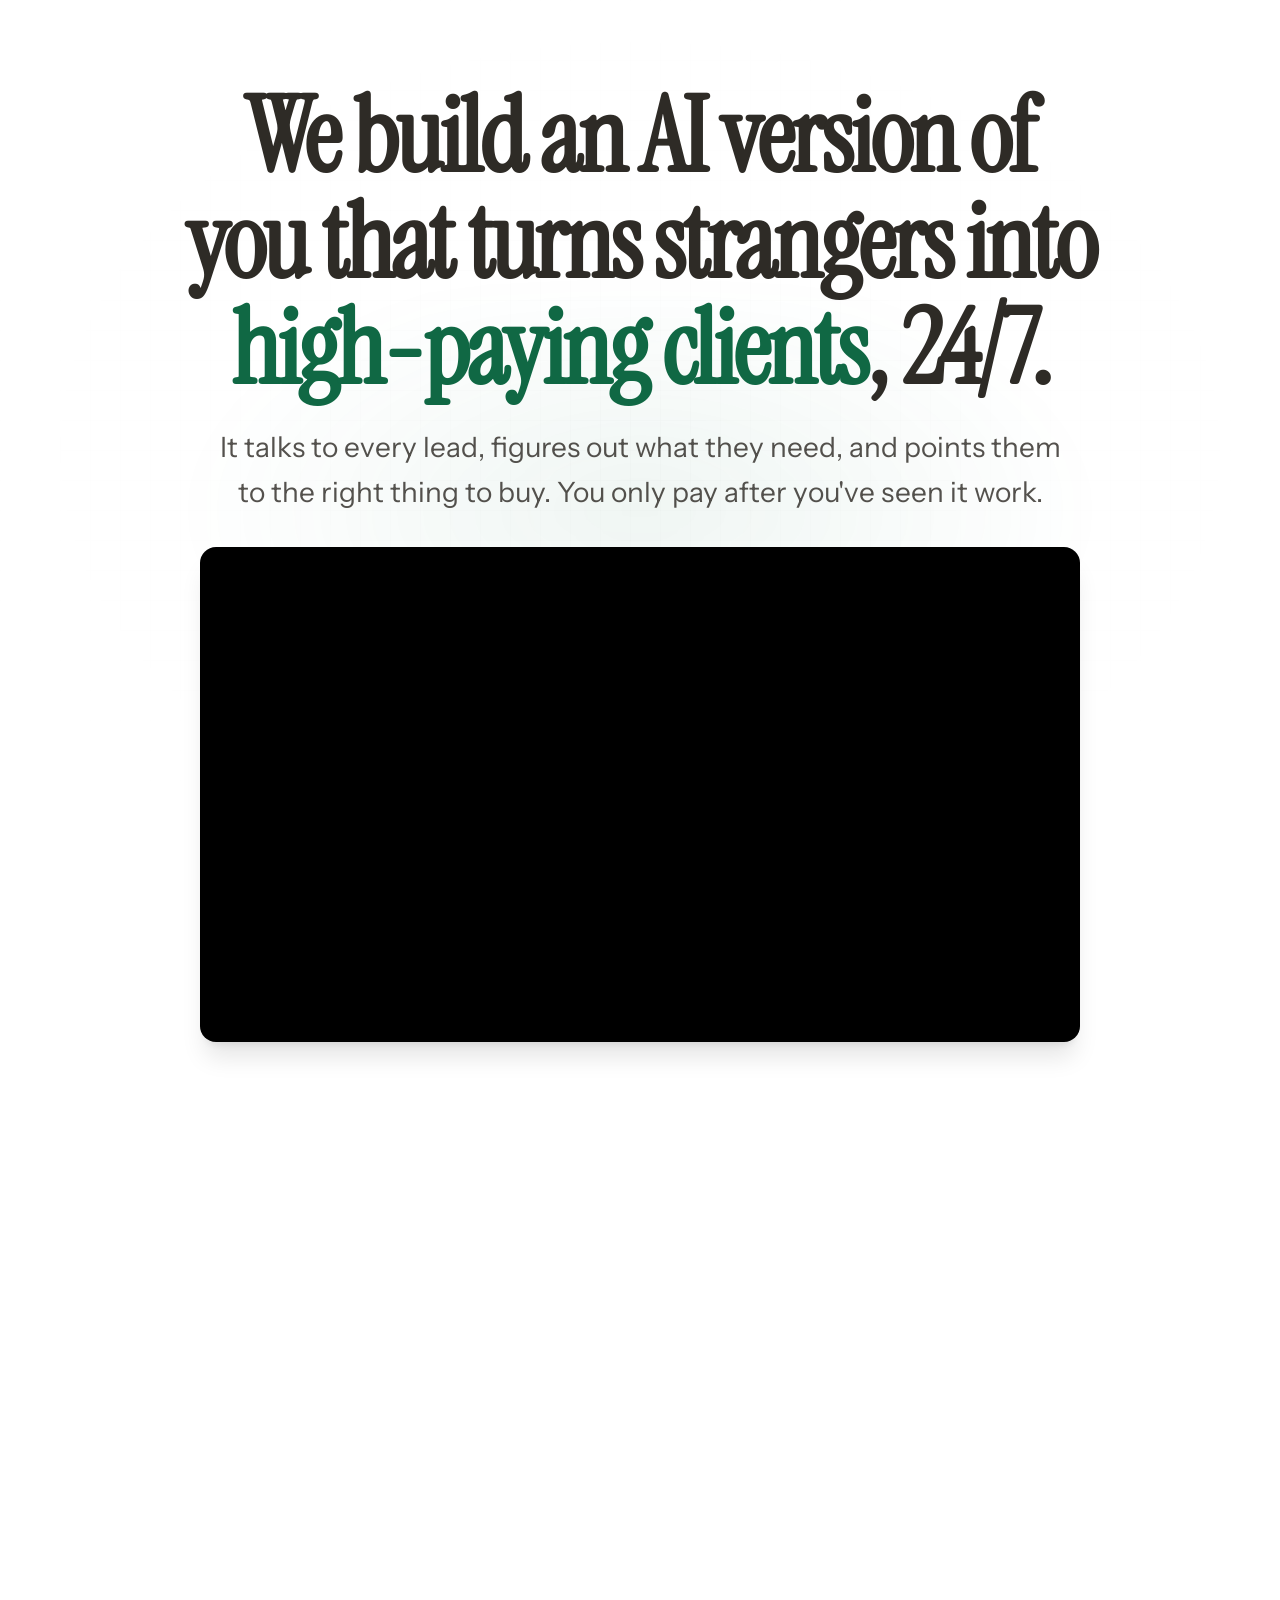
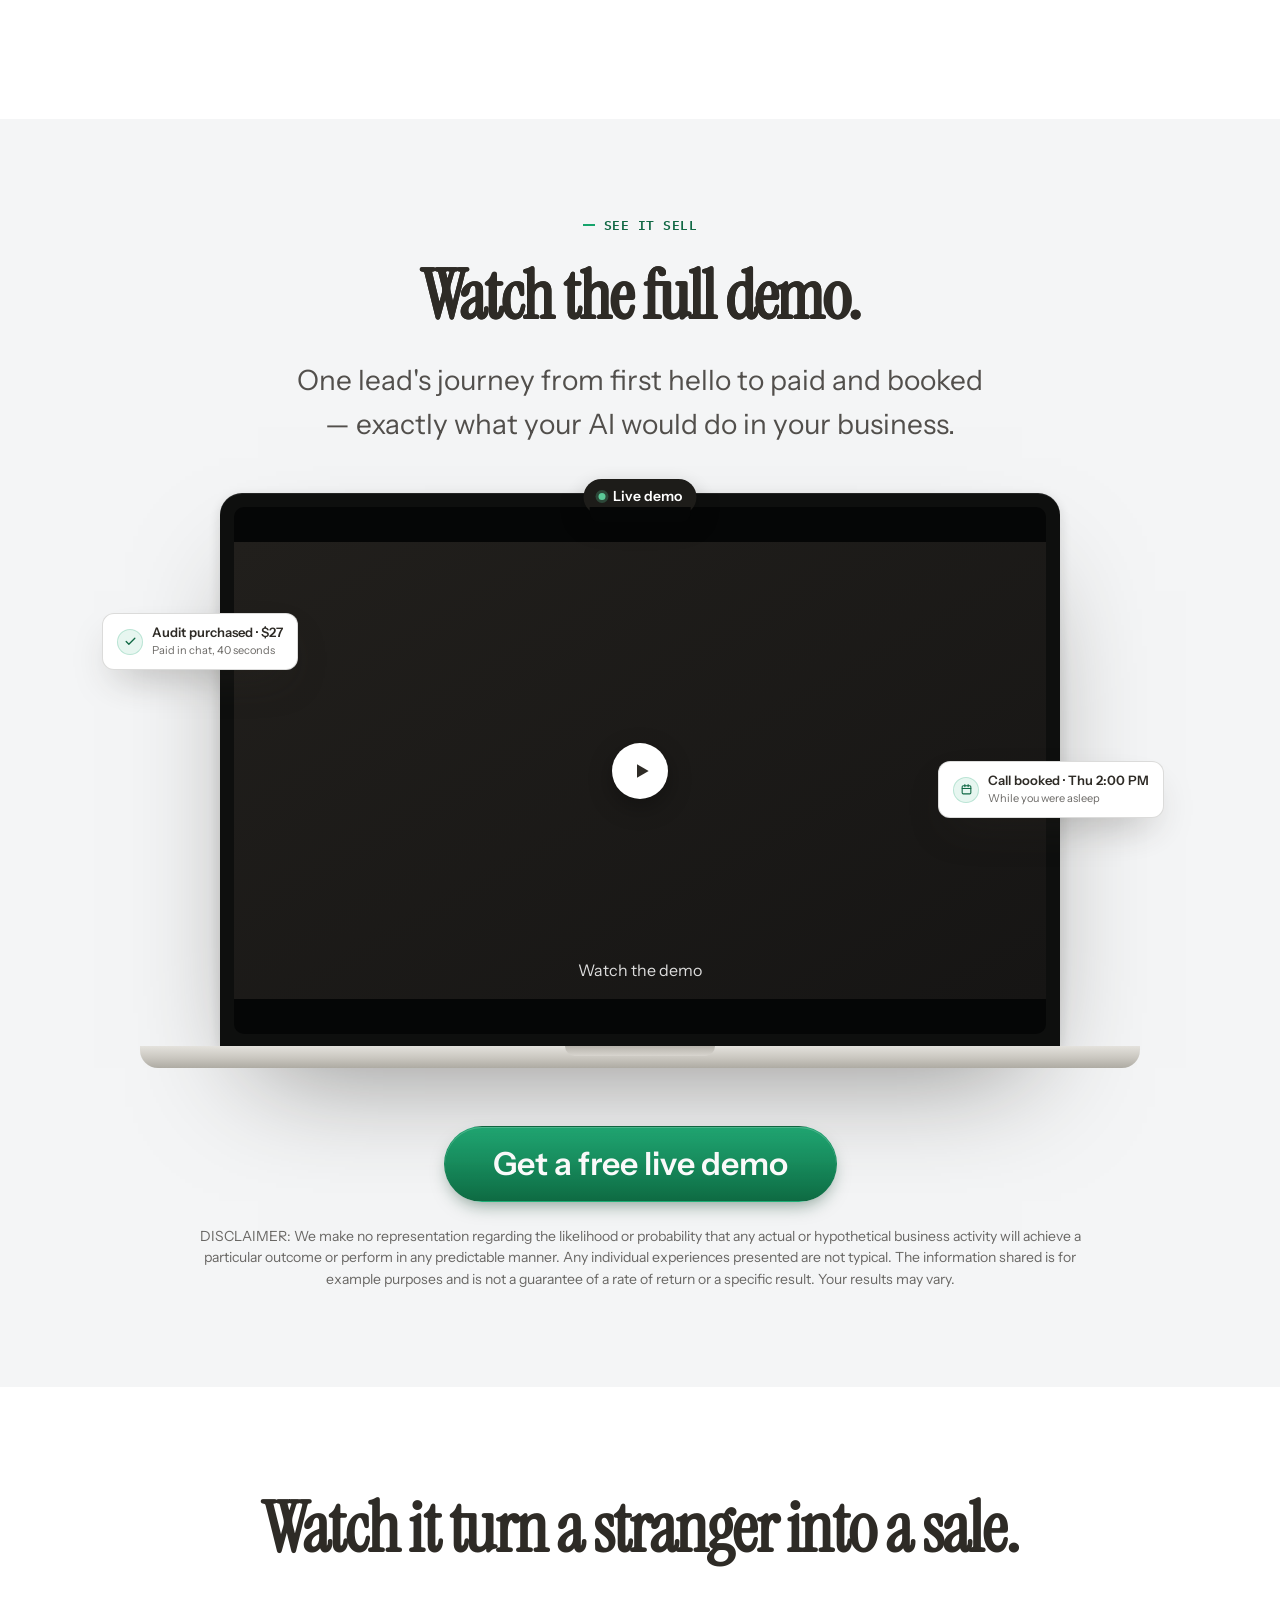
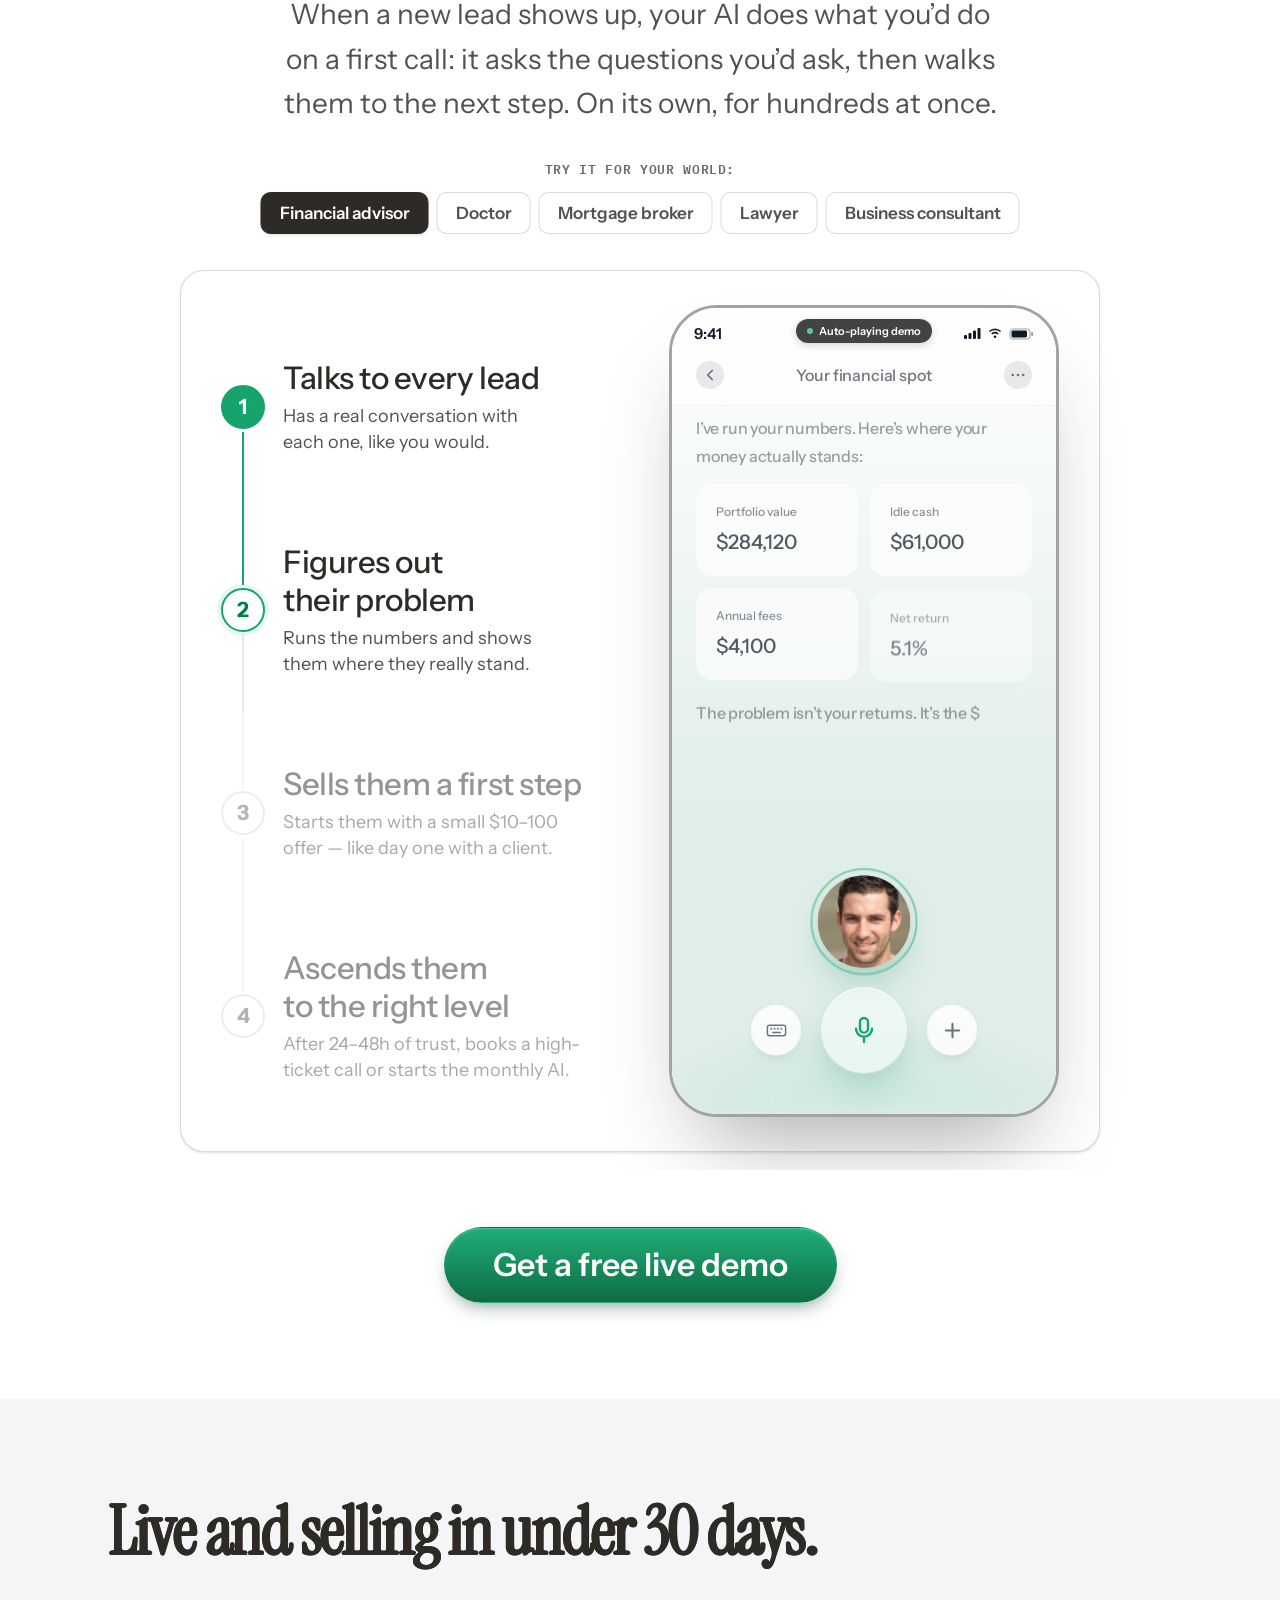
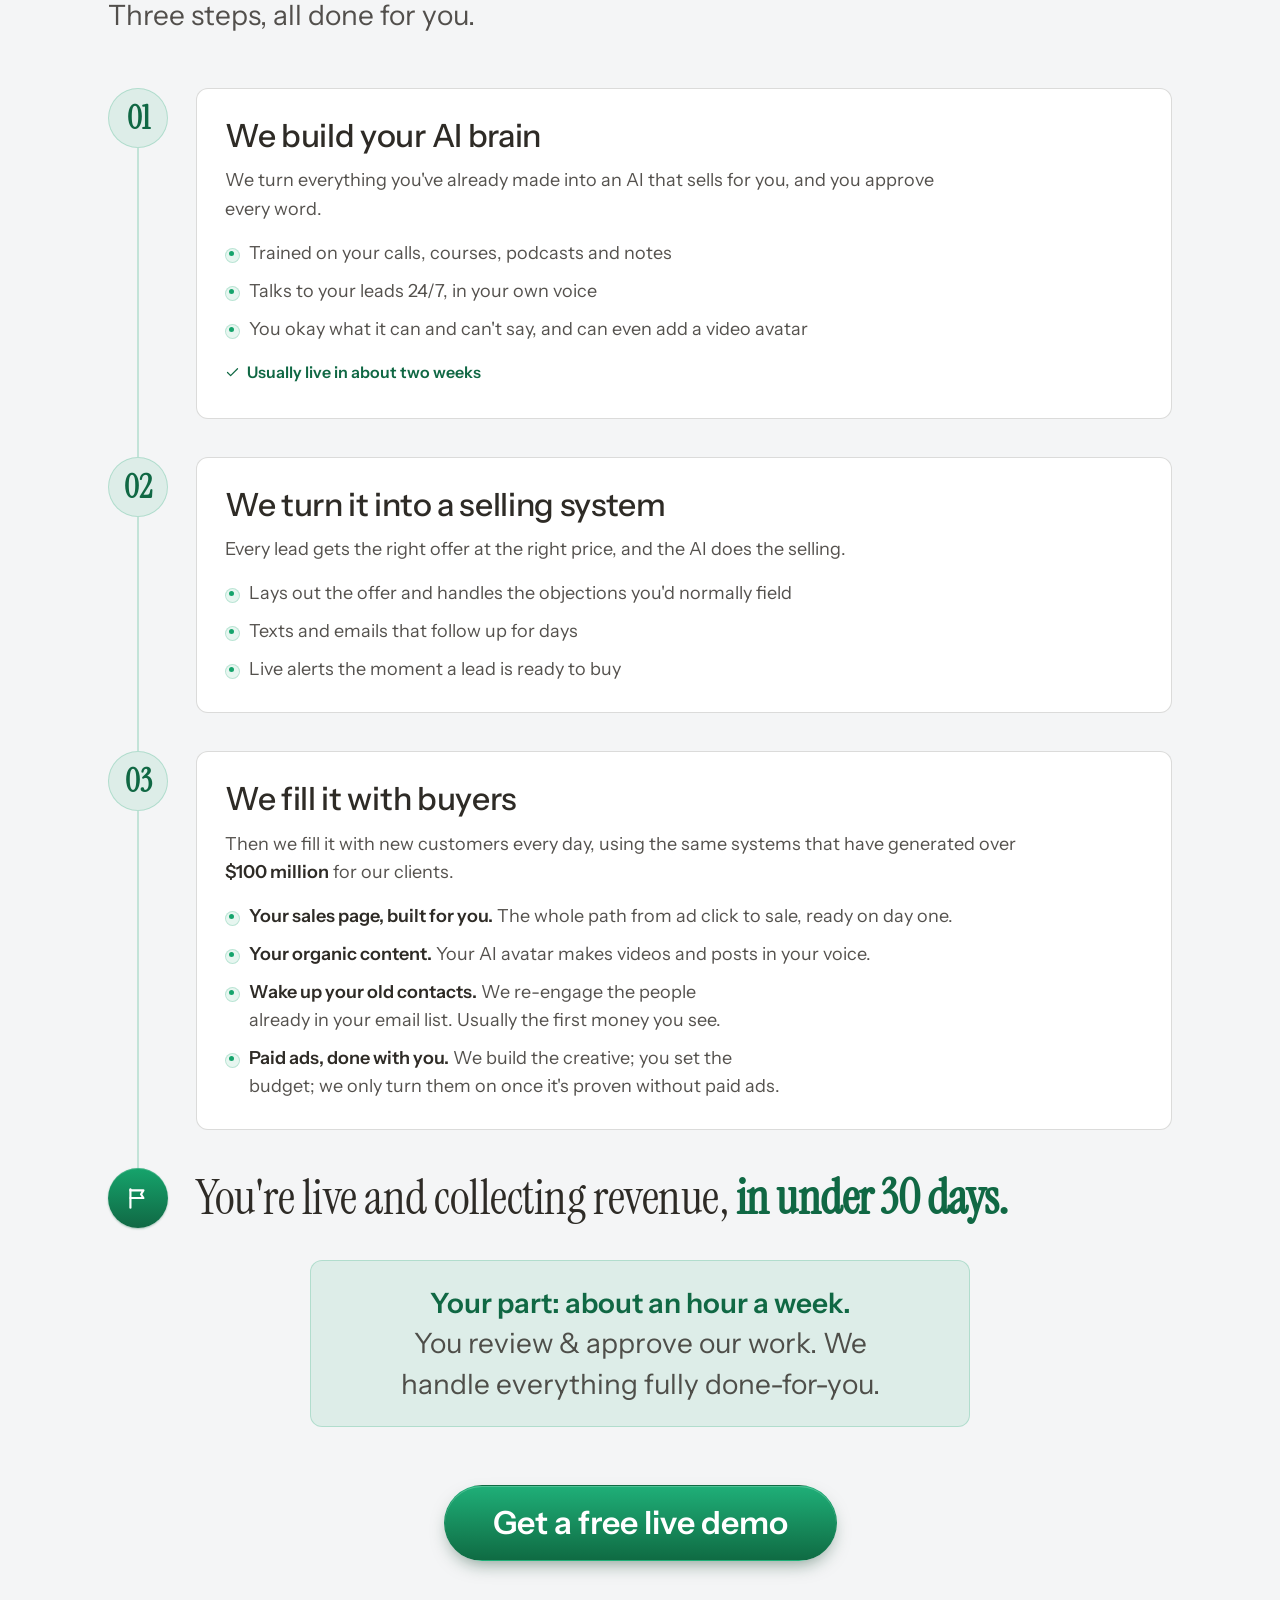
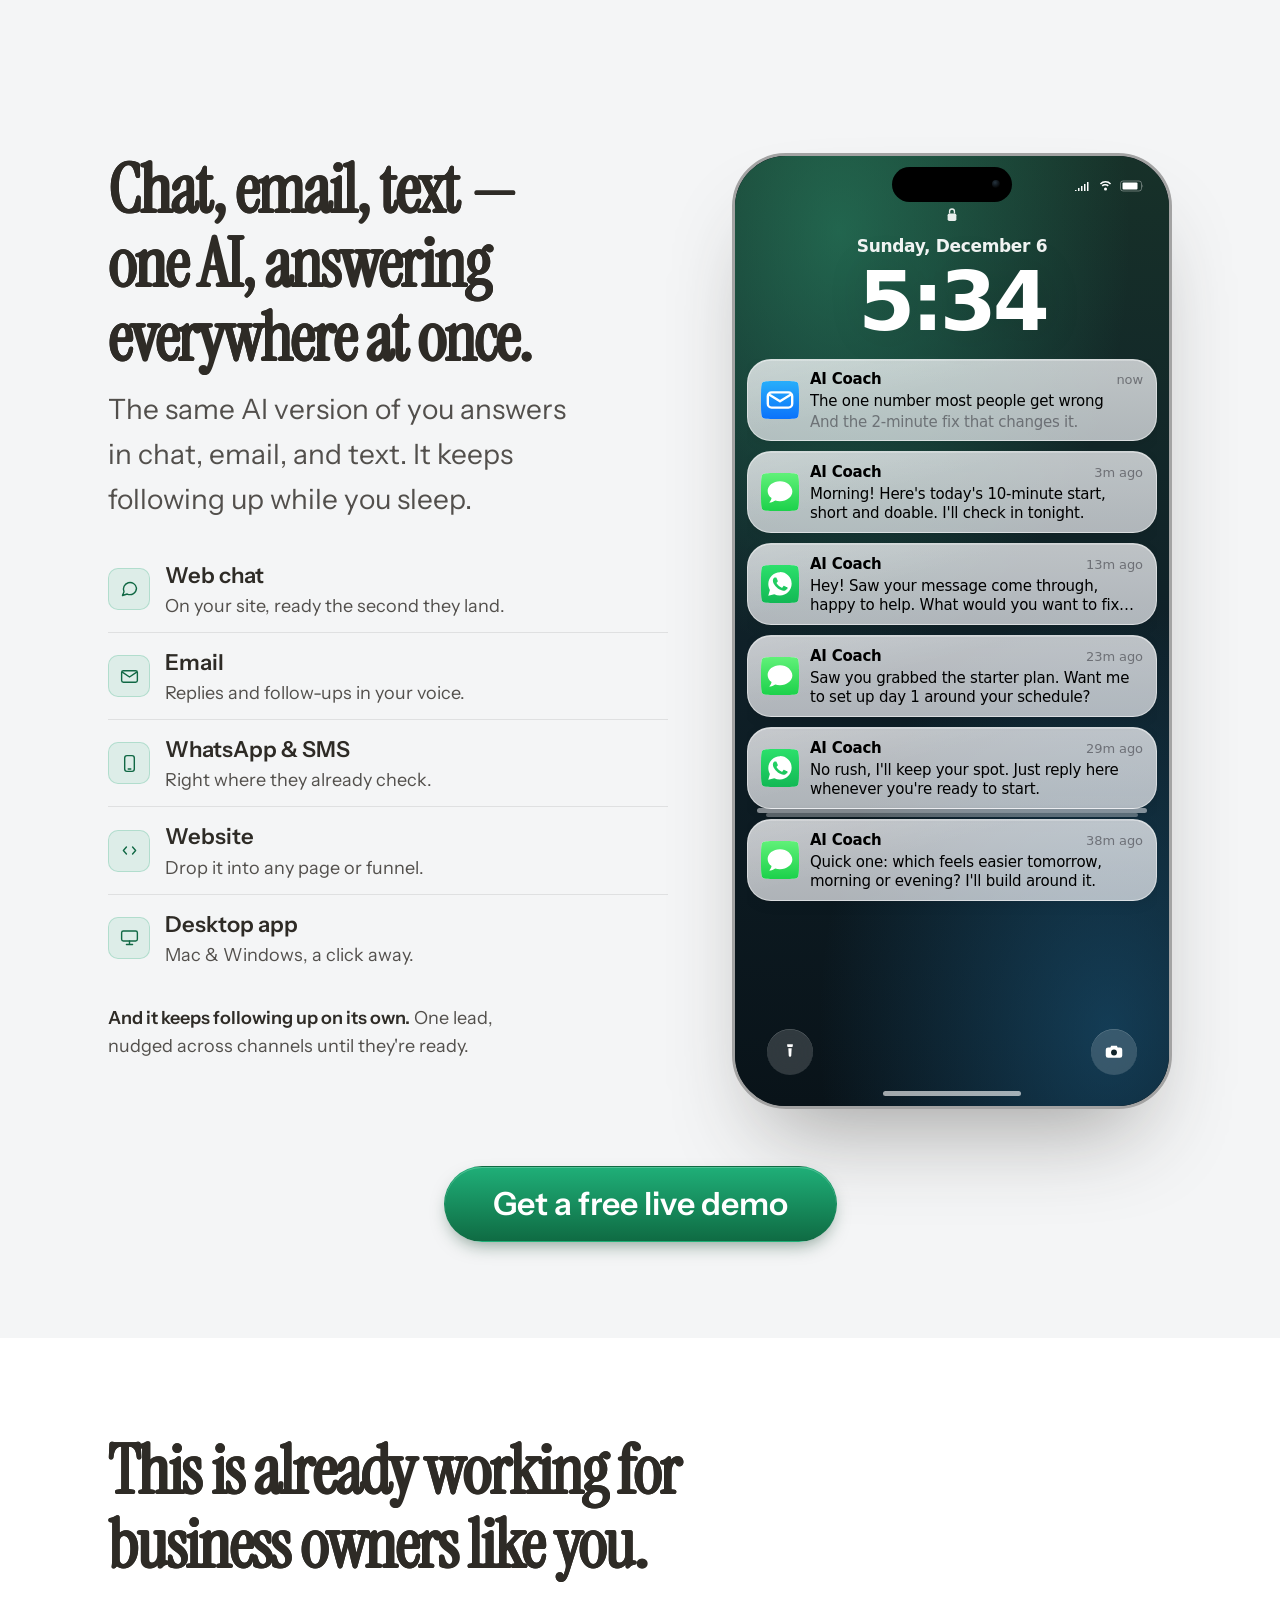
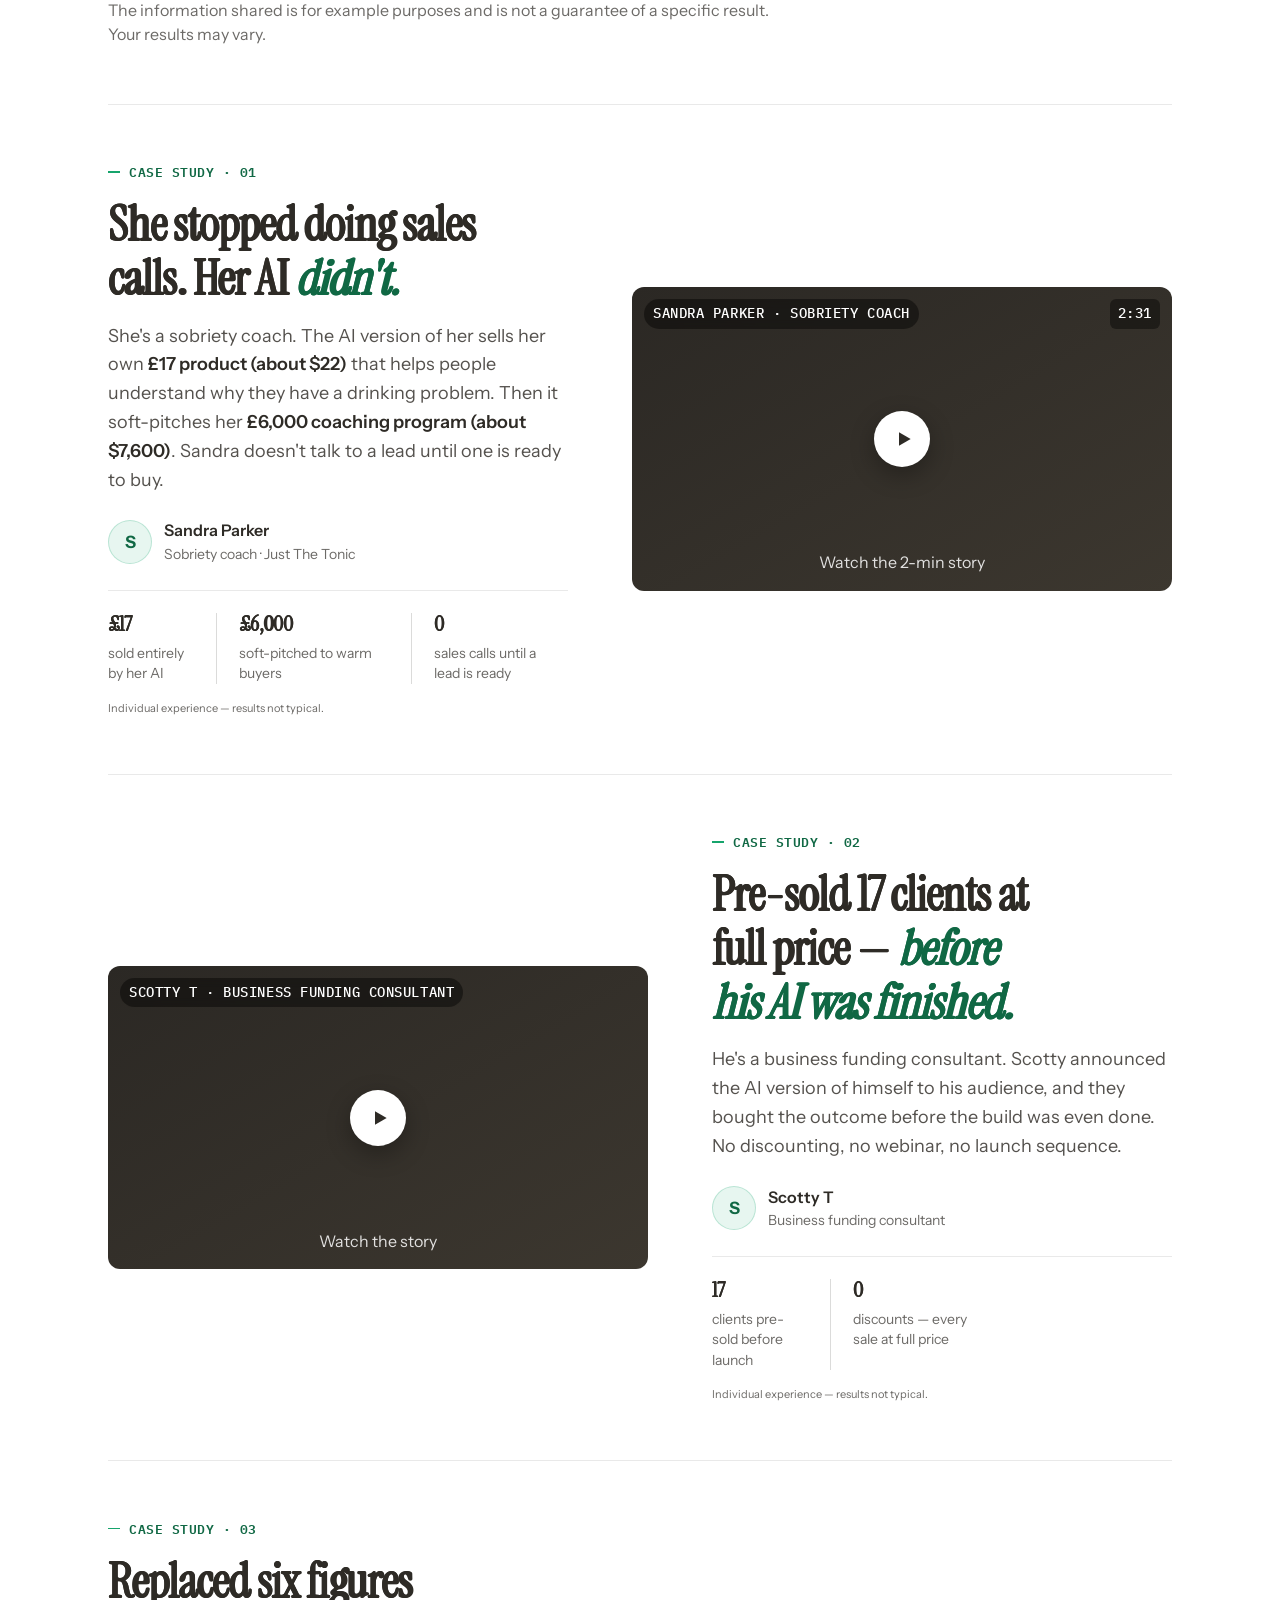
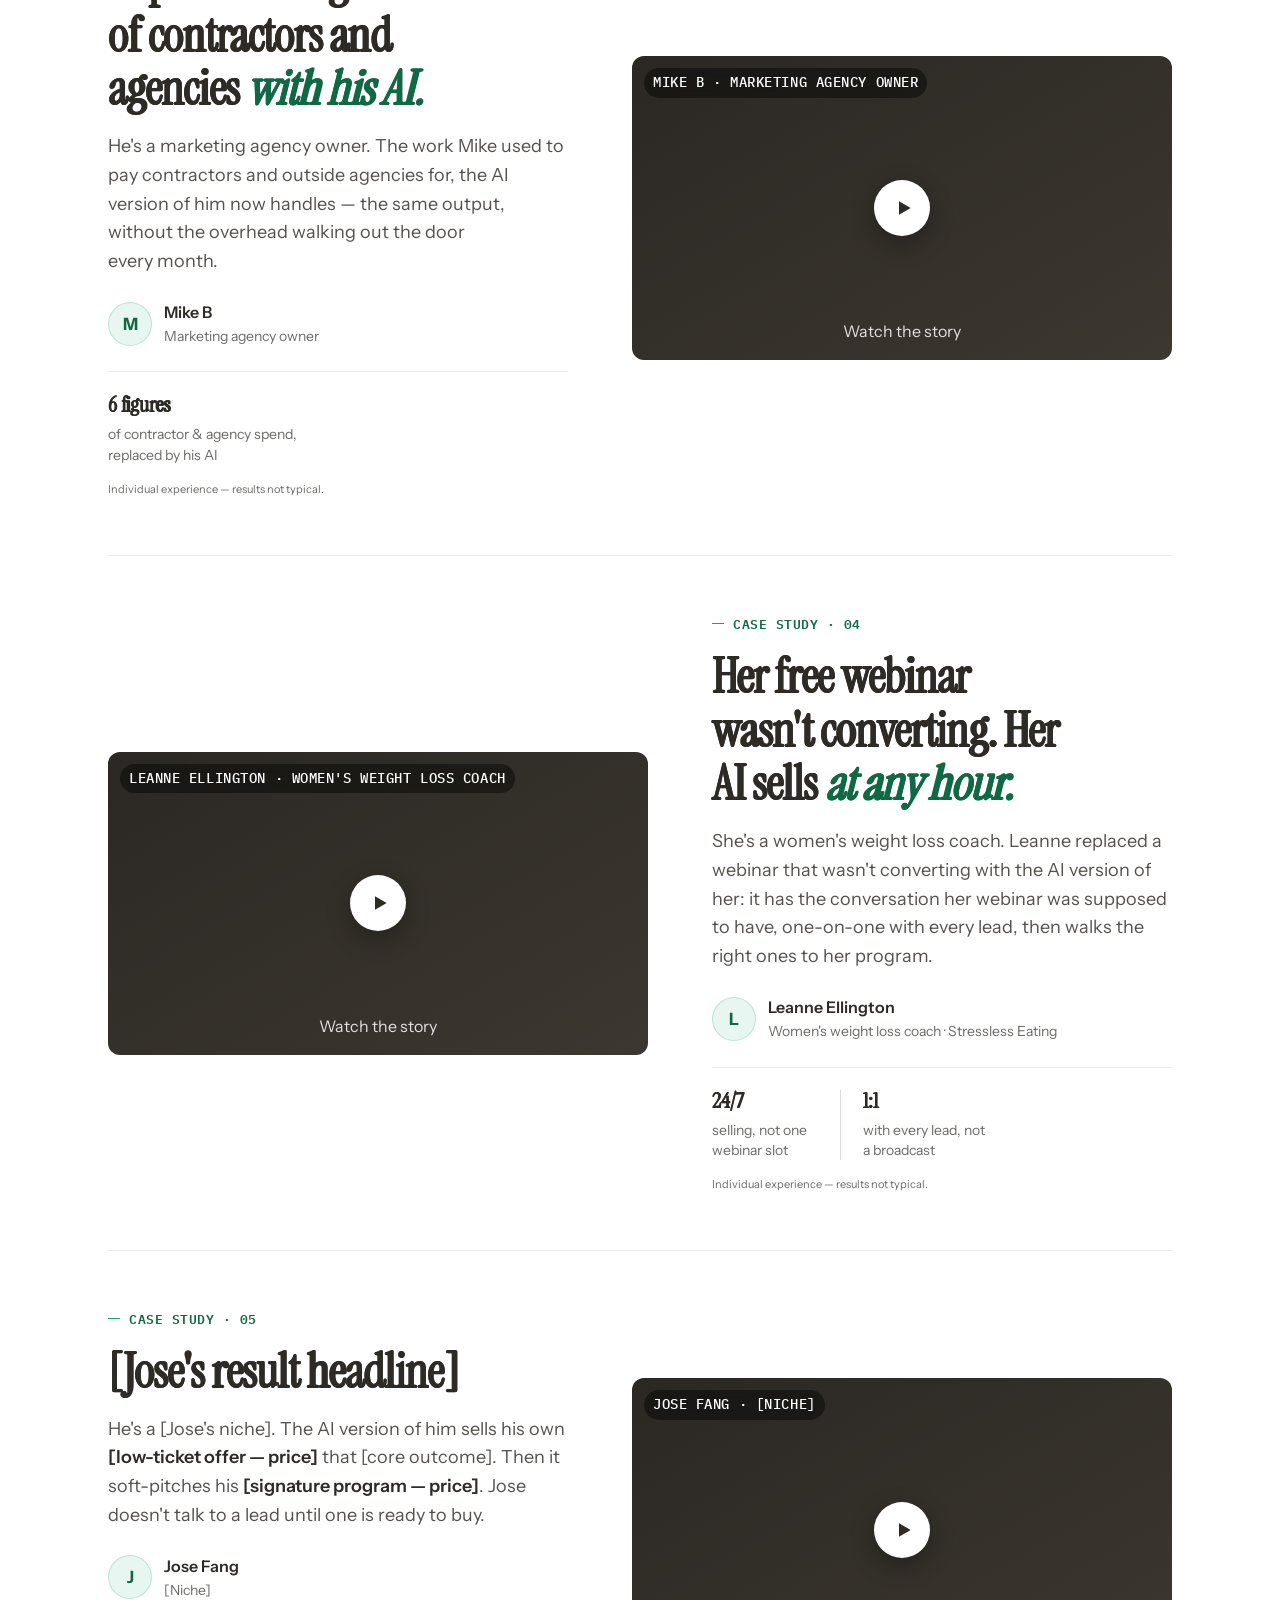
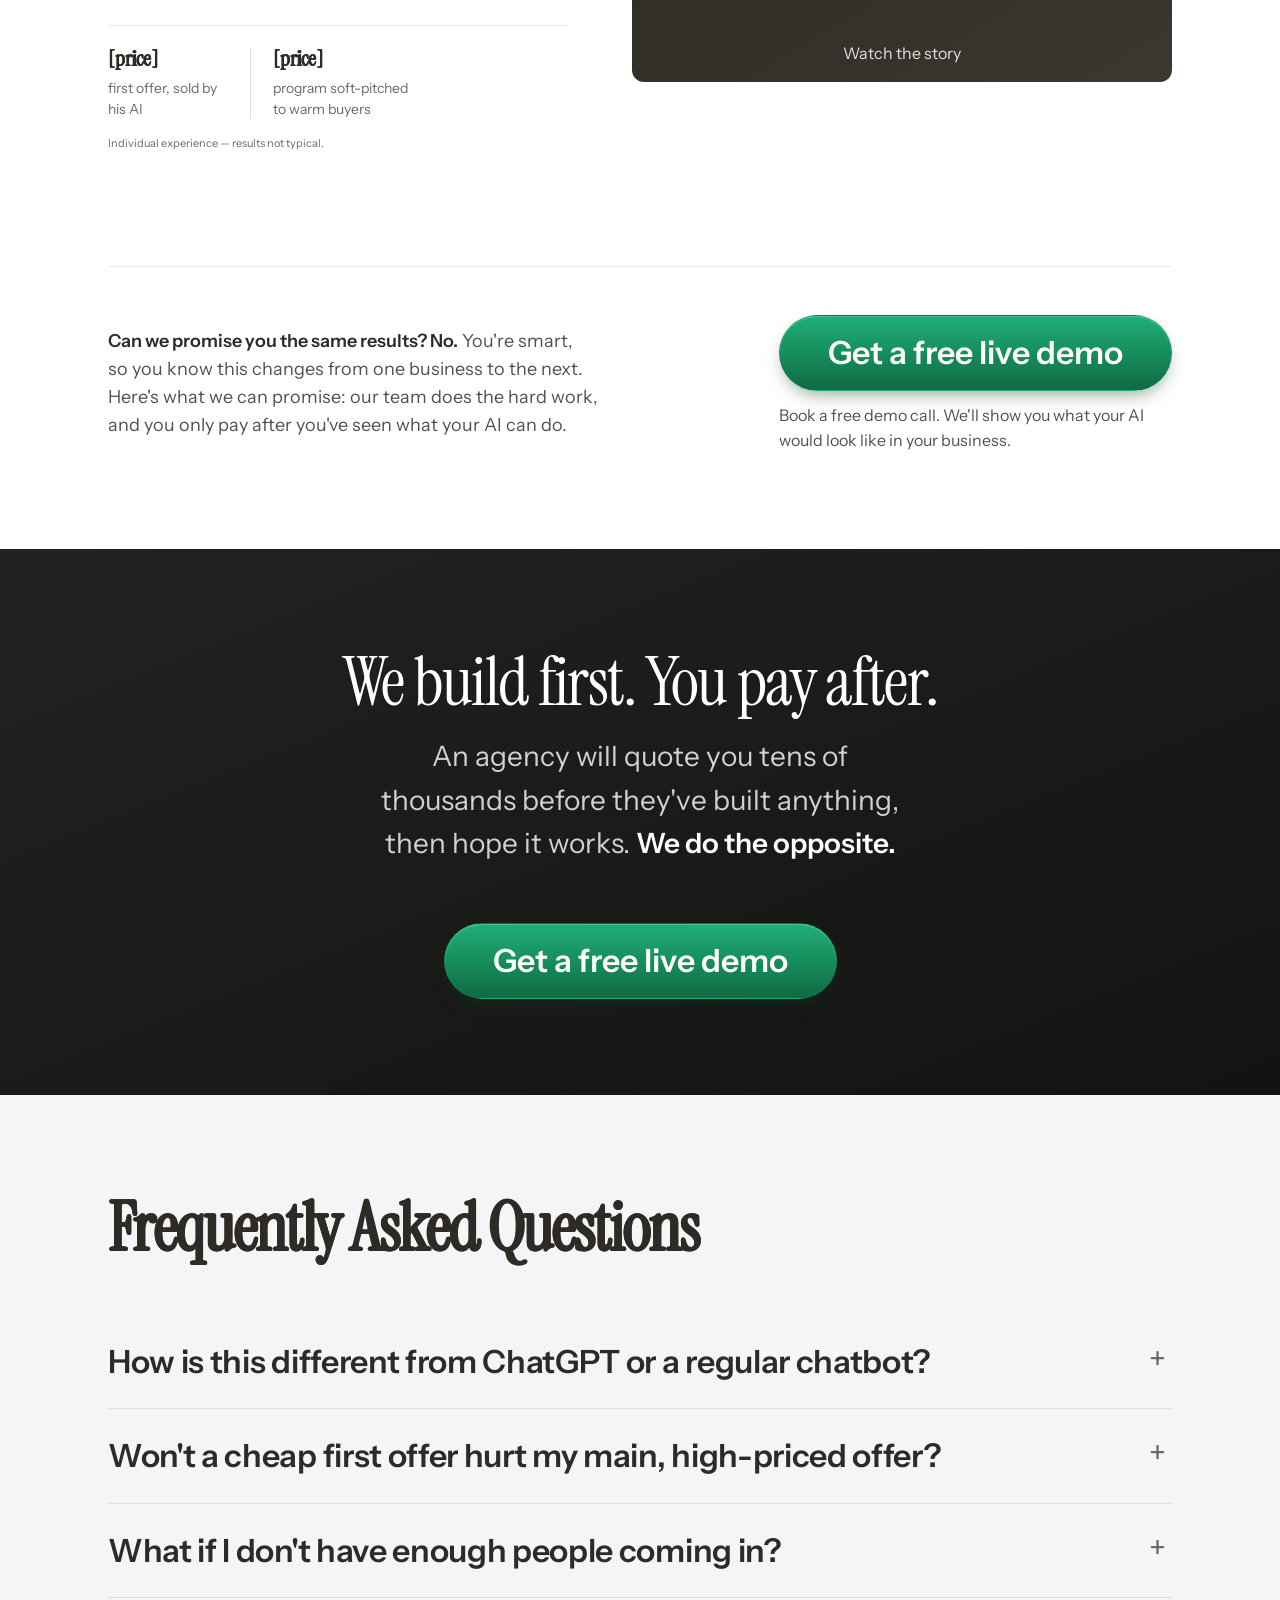
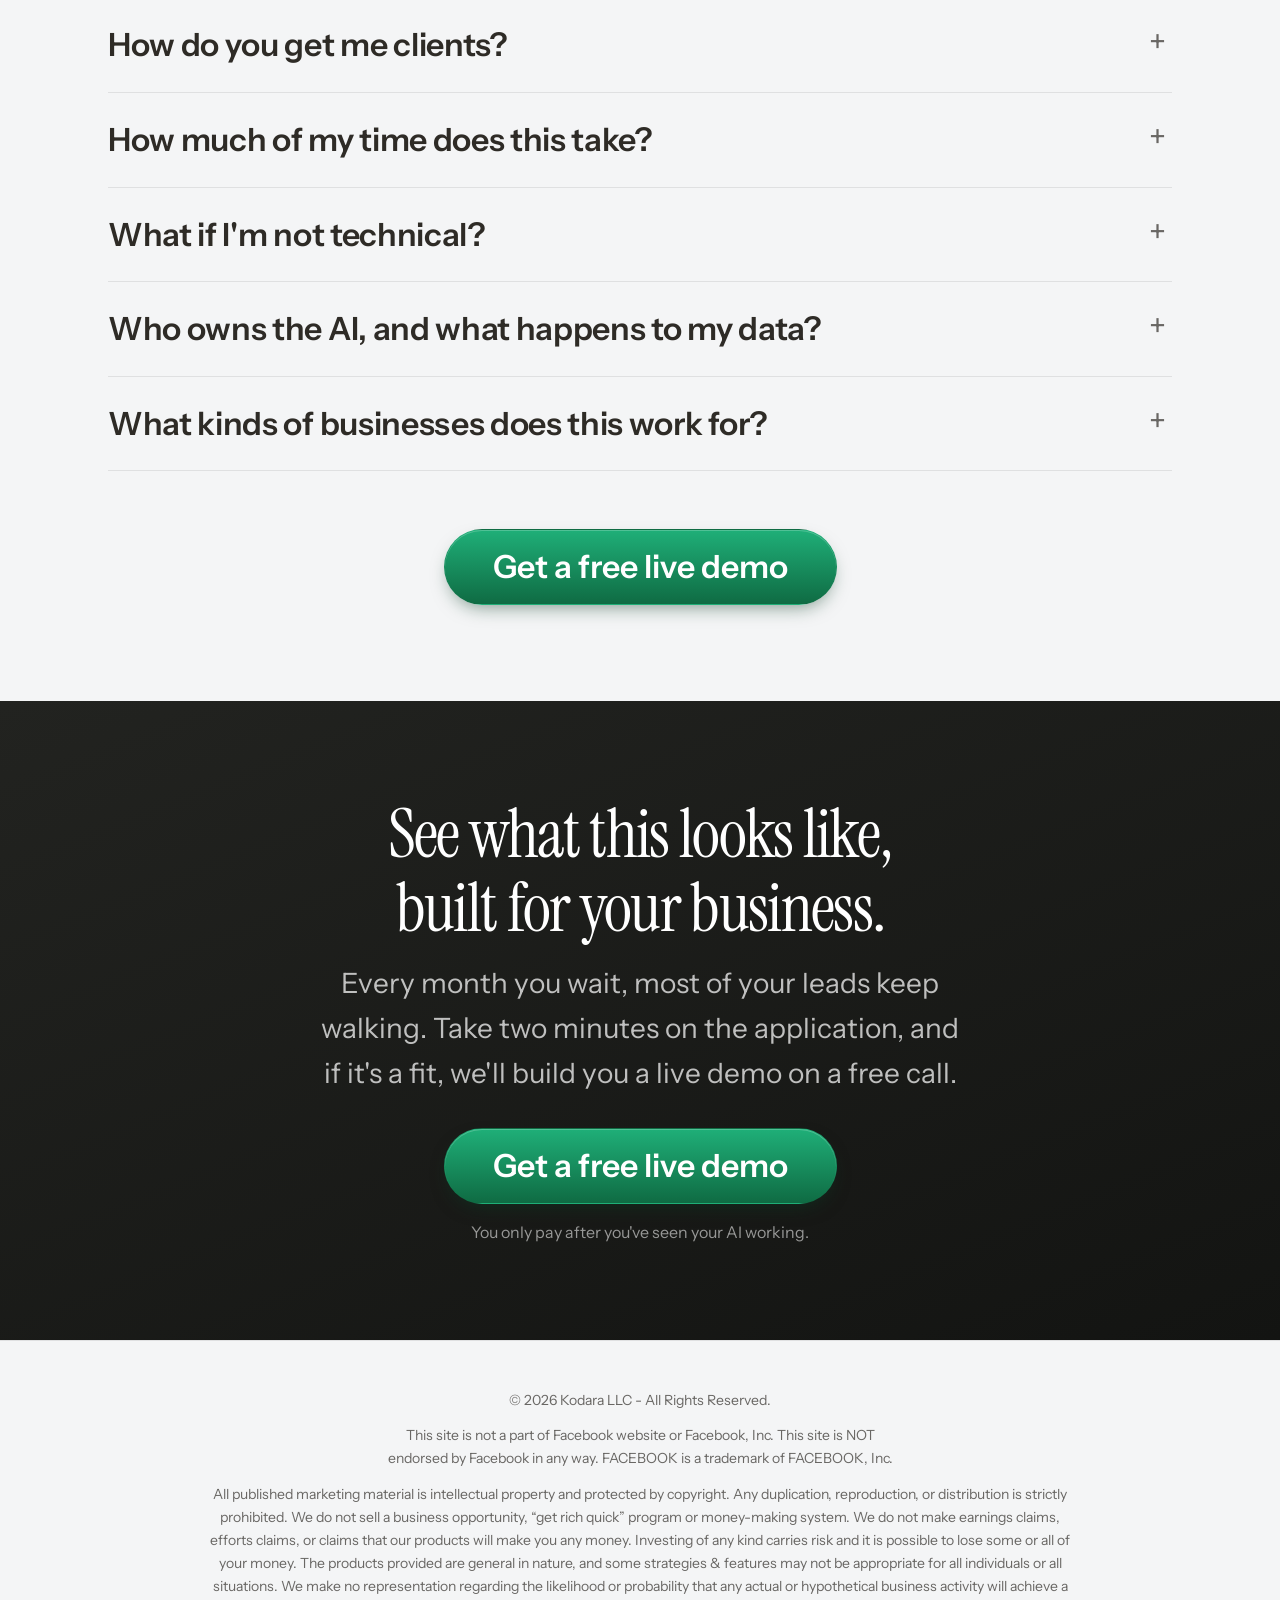
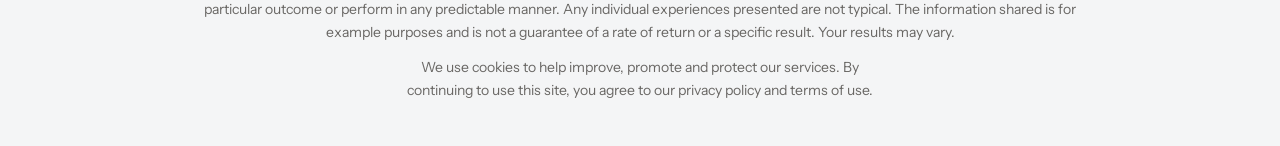
==== commit ee368392: "hero follow-up: laptop 'big demo' stage between scheduler and industry demo New tinted #demo section" ====
--- a/index.html
+++ b/index.html
@@ -128,6 +128,32 @@
 
 /* hero media stage */
 .mockup-stage{position:relative;z-index:2;margin-top:var(--sp-6);padding-bottom:0}
+
+/* big demo · laptop stage (true 14"/16" MacBook panel ratio; the 16:9 demo letterboxes inside) */
+.lp-head{text-align:center;max-width:760px;margin:0 auto}
+.lp-head .eyebrow{justify-content:center}
+.lp-head .sub{margin-inline:auto}
+.lp-scene{margin-top:clamp(28px,4vw,46px);position:relative;display:flex;flex-direction:column;align-items:center}
+.lp-scene::before{content:"";position:absolute;left:50%;top:46%;transform:translate(-50%,-50%);width:min(1150px,120vw);height:560px;background:radial-gradient(50% 55% at 50% 45%,rgba(22,164,108,.13),transparent 70%);filter:blur(14px);z-index:0;pointer-events:none}
+.lp-lid{position:relative;z-index:2;width:min(840px,100%);background:#0E0F0E;border-radius:clamp(14px,2vw,22px) clamp(14px,2vw,22px) 0 0;padding:clamp(8px,1.6vw,14px) clamp(8px,1.6vw,14px) clamp(7px,1.4vw,12px);box-shadow:0 60px 110px -38px rgba(46,43,38,.55),0 4px 14px rgba(46,43,38,.14),inset 0 1px 0 rgba(255,255,255,.09)}
+.lp-cam{position:absolute;top:6px;left:50%;transform:translateX(-50%);width:6px;height:6px;border-radius:50%;background:#1c211e;box-shadow:inset 0 0 2px #000,0 0 0 1.5px rgba(255,255,255,.04)}
+.lp-chip{position:absolute;z-index:5;top:-14px;left:50%;transform:translateX(-50%);display:inline-flex;align-items:center;gap:7px;background:#1d1c19;color:#fff;font-size:var(--fs-micro);font-weight:600;padding:7px 15px;border-radius:var(--r-pill);box-shadow:0 10px 24px rgba(0,0,0,.25);white-space:nowrap}
+.lp-chip .d{width:7px;height:7px;border-radius:50%;background:var(--accent-mint);box-shadow:0 0 0 3px rgba(91,201,152,.25)}
+.lp-screen{position:relative;aspect-ratio:3024/1964;border-radius:10px;overflow:hidden;background:#050606;display:flex;align-items:center;justify-content:center}
+.lp-notch{position:absolute;top:0;left:50%;transform:translateX(-50%);width:clamp(72px,12.4%,104px);height:clamp(10px,1.8vw,15px);background:#050606;border-radius:0 0 9px 9px;z-index:6}
+.lp-viewport{position:relative;width:100%;aspect-ratio:16/9;overflow:hidden;background:linear-gradient(150deg,#211f1c,#161514)}
+.lp-base{position:relative;z-index:3;width:min(1000px,calc(100% + 48px));height:clamp(12px,2.4vw,22px);border-radius:0 0 18px 18px;background:linear-gradient(180deg,#E4E2DD 0%,#C9C6BF 55%,#AEABA3 100%);box-shadow:0 18px 34px -16px rgba(46,43,38,.45)}
+.lp-base::before{content:"";position:absolute;left:50%;top:0;transform:translateX(-50%);width:15%;height:42%;border-radius:0 0 10px 10px;background:linear-gradient(180deg,#B6B3AC,#D8D5CF)}
+/* in-demo proof chips, anchored to the hardware (desktop only) */
+.lp-card{position:absolute;z-index:5;display:flex;align-items:center;gap:9px;background:#fff;border:1px solid var(--line-2);border-radius:var(--r-md);padding:10px 14px;box-shadow:0 18px 40px -14px rgba(46,43,38,.35)}
+.lp-card .ic{width:26px;height:26px;border-radius:50%;background:var(--accent-soft);border:1px solid var(--accent-line);color:var(--accent-ink);display:flex;align-items:center;justify-content:center;flex:none}
+.lp-card .ic svg{width:13px;height:13px}
+.lp-card .t{font-size:13px;font-weight:600;color:var(--ink);line-height:1.3}
+.lp-card .s{font-size:11px;color:var(--ink-3);margin-top:1px}
+.lp-card.left{left:-118px;top:120px}
+.lp-card.right{right:-104px;top:268px}
+@media(max-width:1140px){.lp-card{display:none}}
+.lp-disclaimer{margin:var(--sp-5) auto 0;max-width:920px;text-align:center;font-size:var(--fs-micro);line-height:1.55;color:var(--ink-3)}
 
 /* steps (how it works) */
 /* how we deliver · vertical timeline */
@@ -365,6 +391,42 @@
 
 </section>
 
+<!-- BIG DEMO (laptop stage) -->
+<section class="section tint" id="demo">
+  <div class="wrap">
+    <div class="lp-head rv">
+      <div class="eyebrow">See it sell</div>
+      <h2>Watch the full demo.</h2>
+      <p class="sub">One lead's journey from first hello to paid and booked — exactly what your AI would do in your business.</p>
+    </div>
+    <div class="lp-scene rv">
+      <div class="lp-lid">
+        <span class="lp-cam" aria-hidden="true"></span>
+        <span class="lp-chip"><span class="d"></span>Live demo</span>
+        <div class="lp-screen">
+          <span class="lp-notch" aria-hidden="true"></span>
+          <div class="lp-viewport">
+            <!-- drop the 1280×720 demo embed here (mp4 / Vidalytics / YouTube) -->
+            <span class="player-play"><svg width="20" height="20" viewBox="0 0 24 24" fill="currentColor"><polygon points="6 4 20 12 6 20 6 4"/></svg></span>
+            <span class="player-watch">Watch the demo</span>
+          </div>
+        </div>
+        <div class="lp-card left">
+          <span class="ic"><svg viewBox="0 0 24 24" fill="none" stroke="currentColor" stroke-width="2.4" stroke-linecap="round" stroke-linejoin="round"><path d="M4 12l5 5L20 6"/></svg></span>
+          <div><div class="t">Audit purchased · $27</div><div class="s">Paid in chat, 40 seconds</div></div>
+        </div>
+        <div class="lp-card right">
+          <span class="ic"><svg viewBox="0 0 24 24" fill="none" stroke="currentColor" stroke-width="2" stroke-linecap="round" stroke-linejoin="round"><rect x="4" y="5" width="16" height="15" rx="2"/><path d="M4 10h16M9 3v4M15 3v4"/></svg></span>
+          <div><div class="t">Call booked · Thu 2:00 PM</div><div class="s">While you were asleep</div></div>
+        </div>
+      </div>
+      <div class="lp-base"></div>
+    </div>
+    <div class="section-cta rv"><a href="#book" class="btn btn-primary">Get a free live demo</a></div>
+    <p class="lp-disclaimer rv">DISCLAIMER: We make no representation regarding the likelihood or probability that any actual or hypothetical business activity will achieve a particular outcome or perform in any predictable manner. Any individual experiences presented are not typical. The information shared is for example purposes and is not a guarantee of a rate of return or a specific result. Your results may vary.</p>
+  </div>
+</section>
+
 <!-- WHAT IT IS + DEMO -->
 <section class="section" id="what-it-is">
   <div class="wrap">
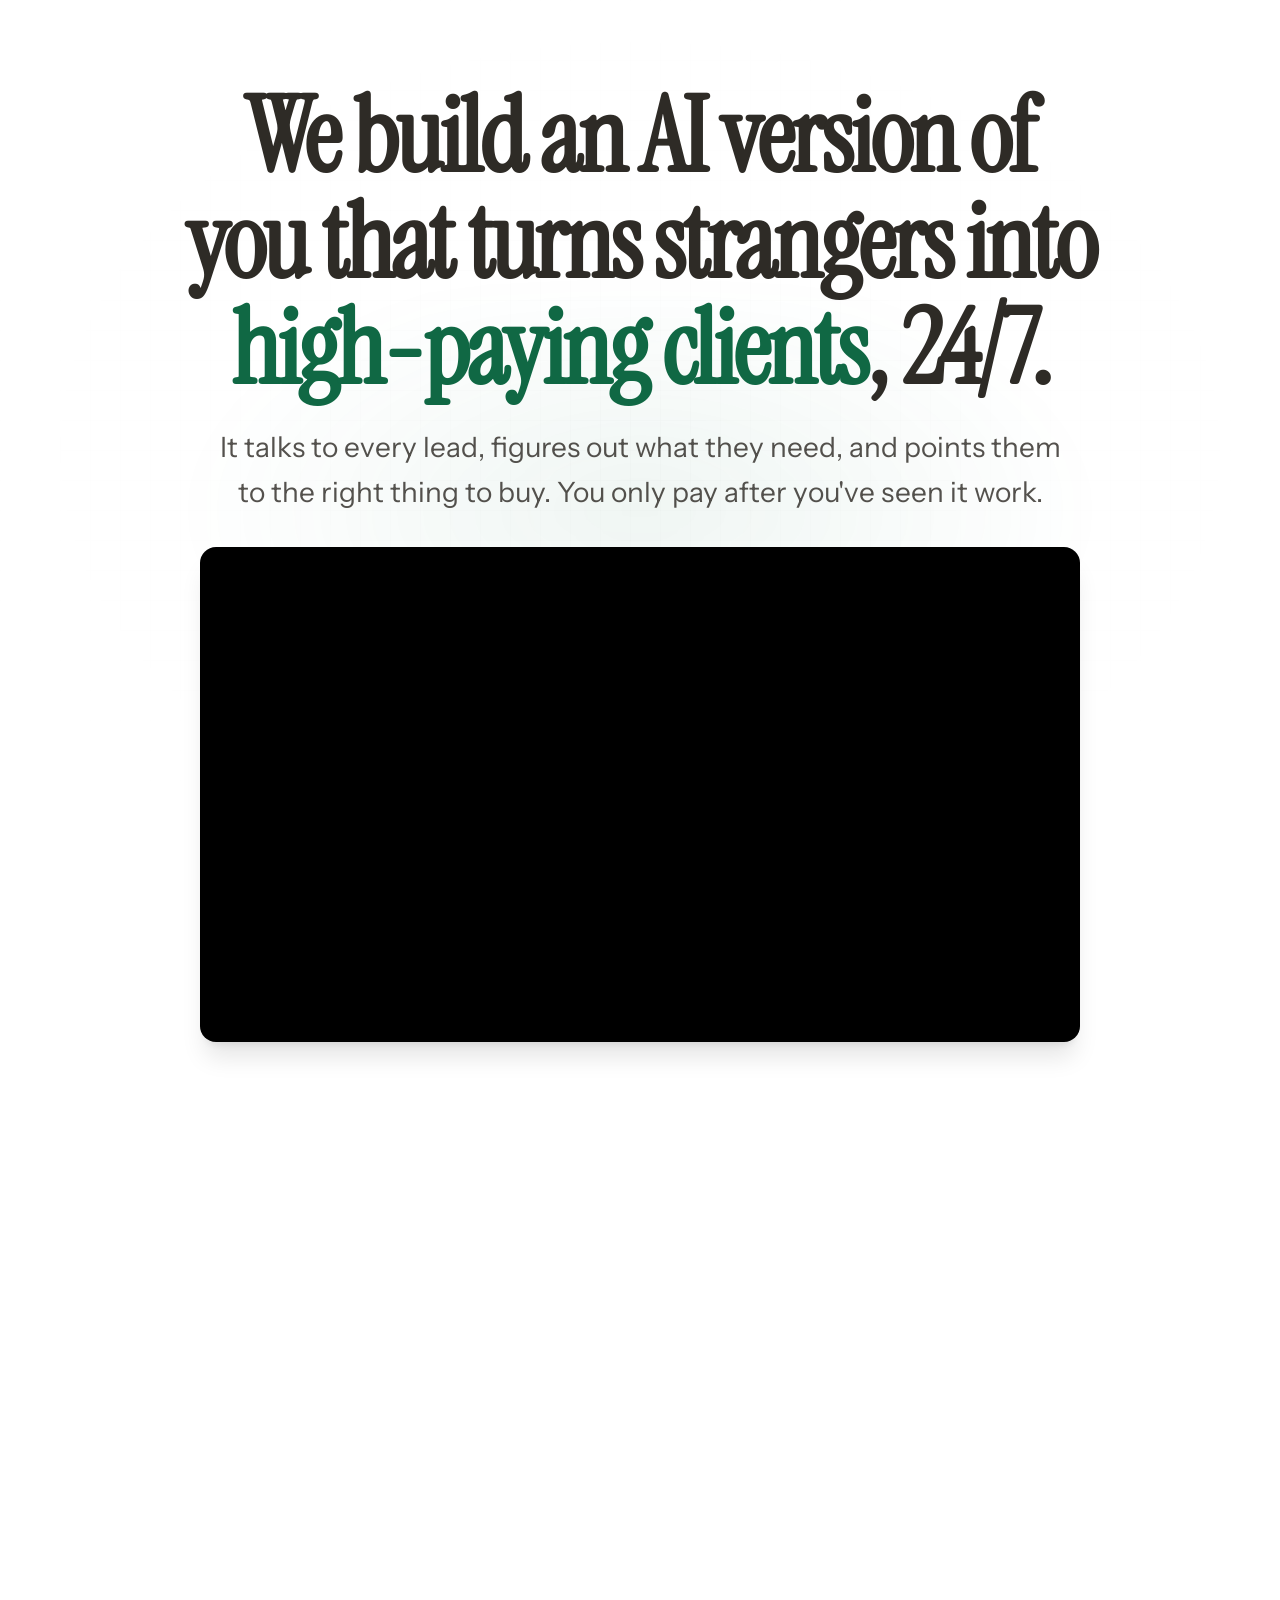
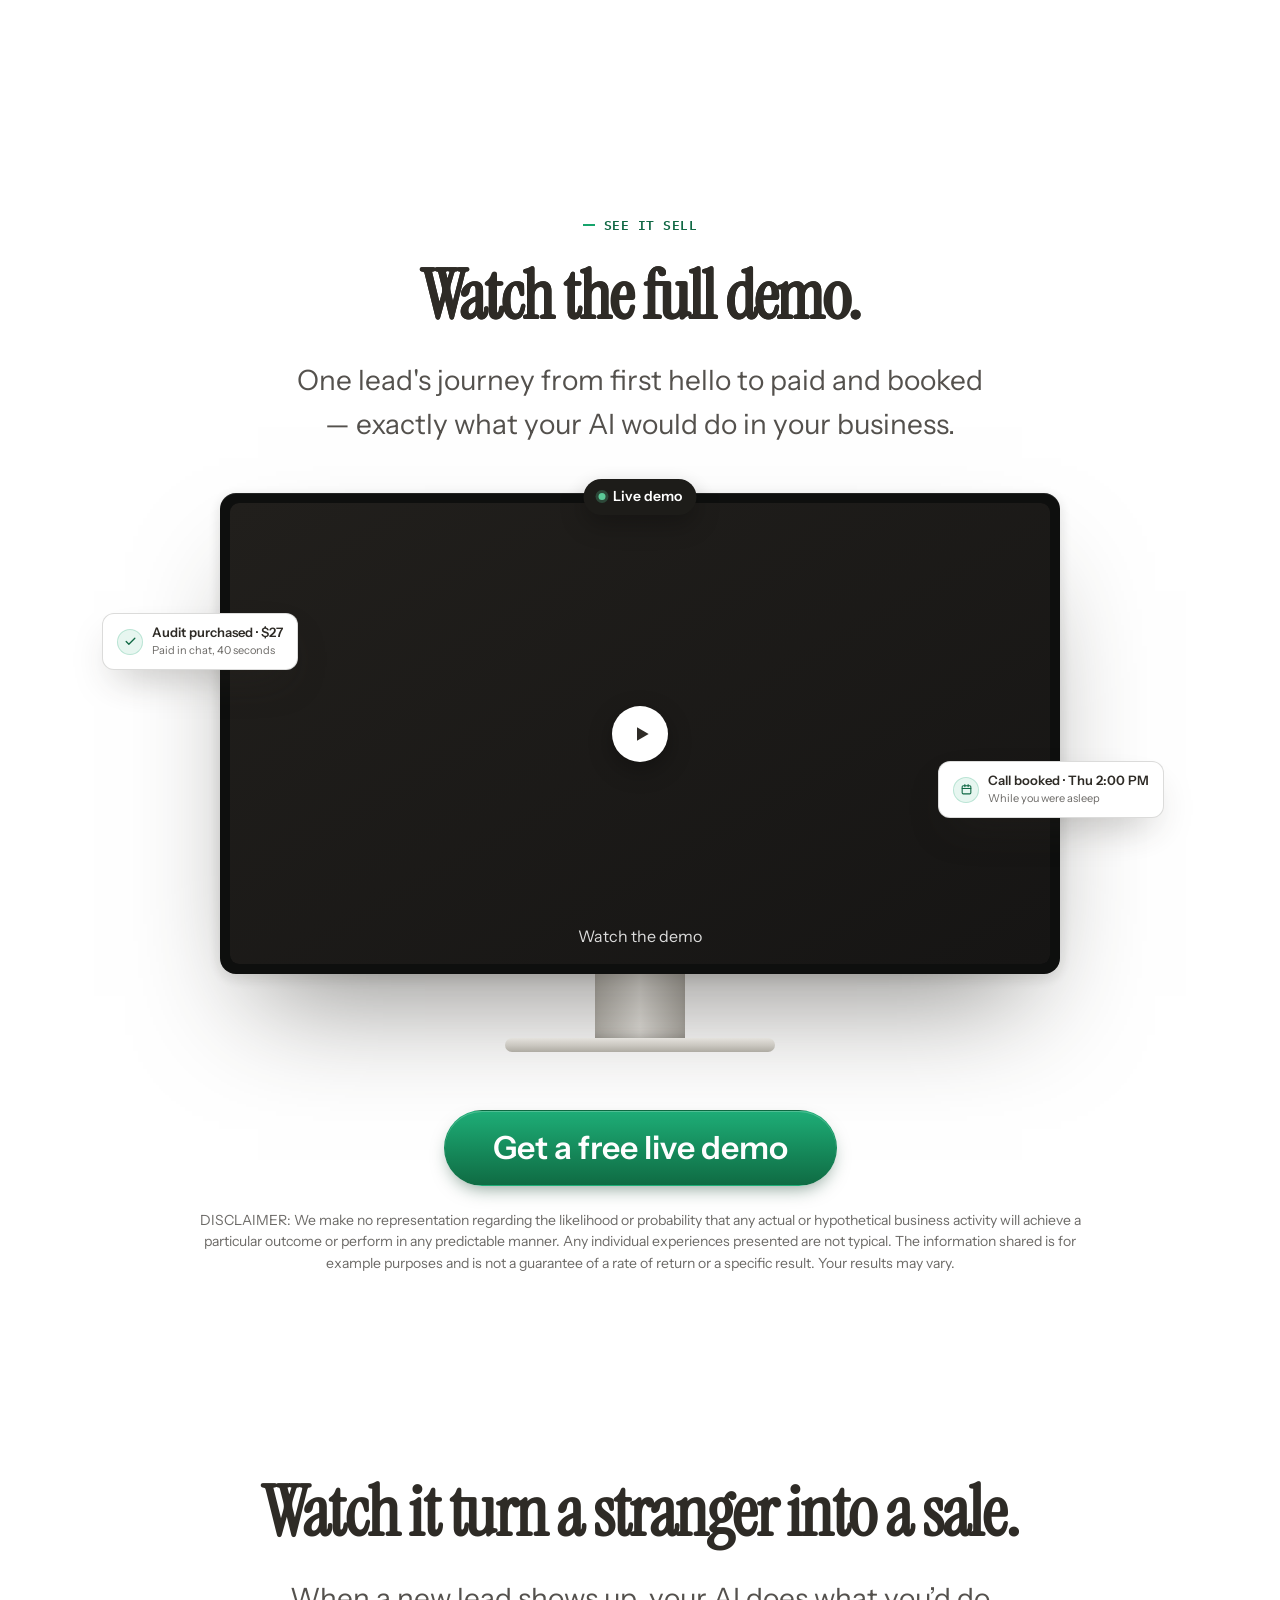
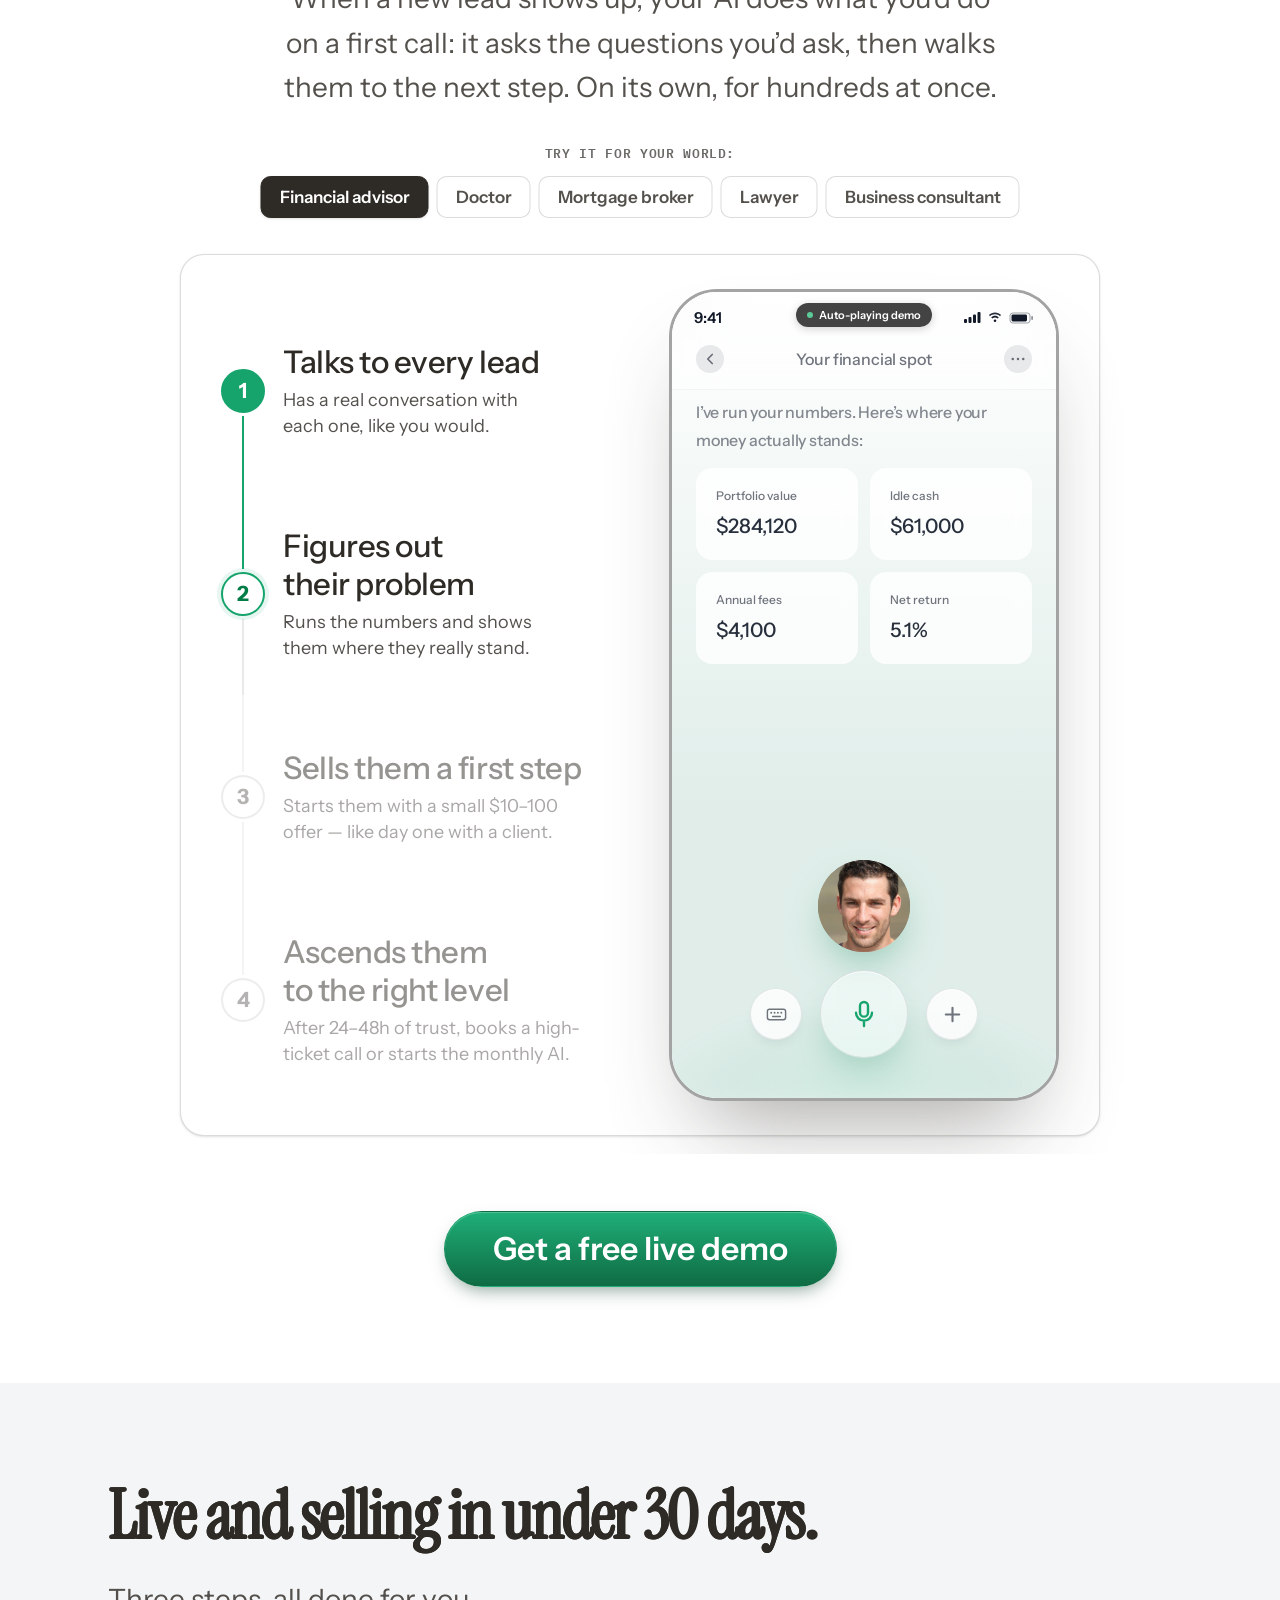
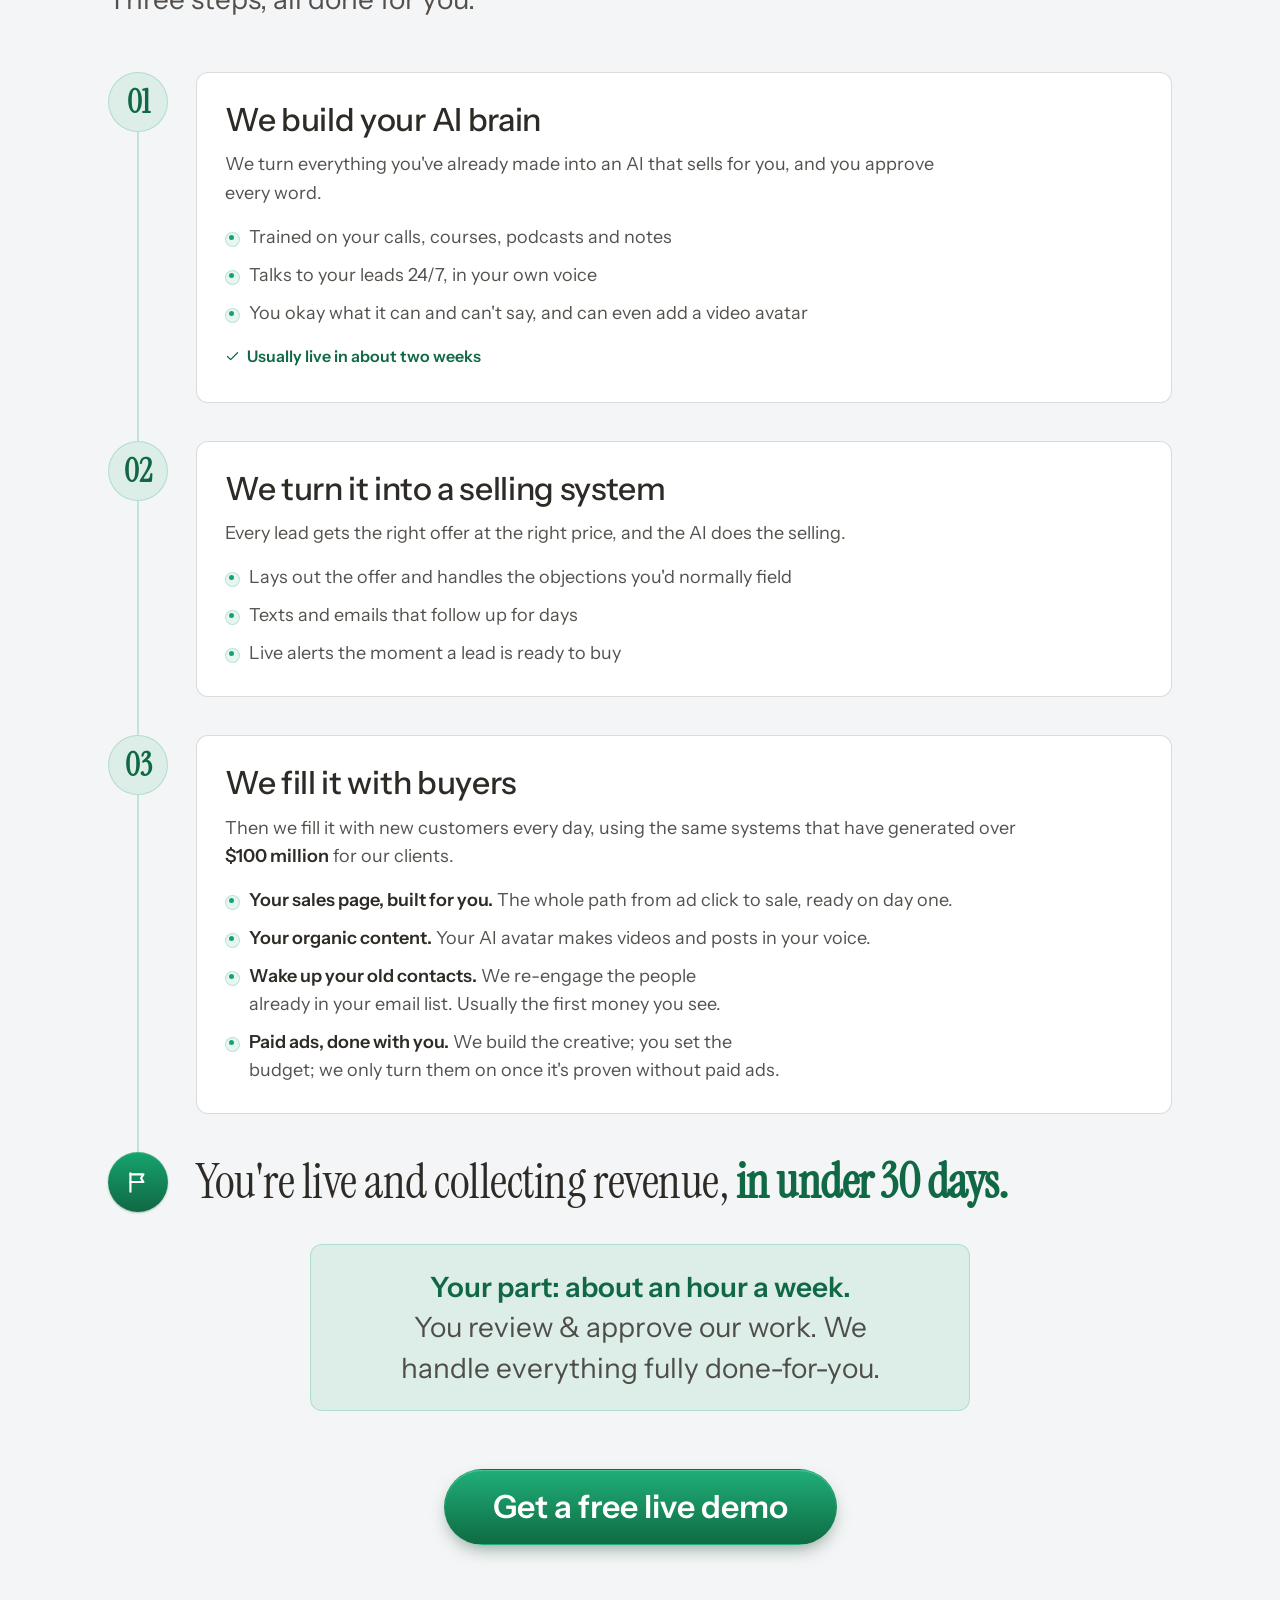
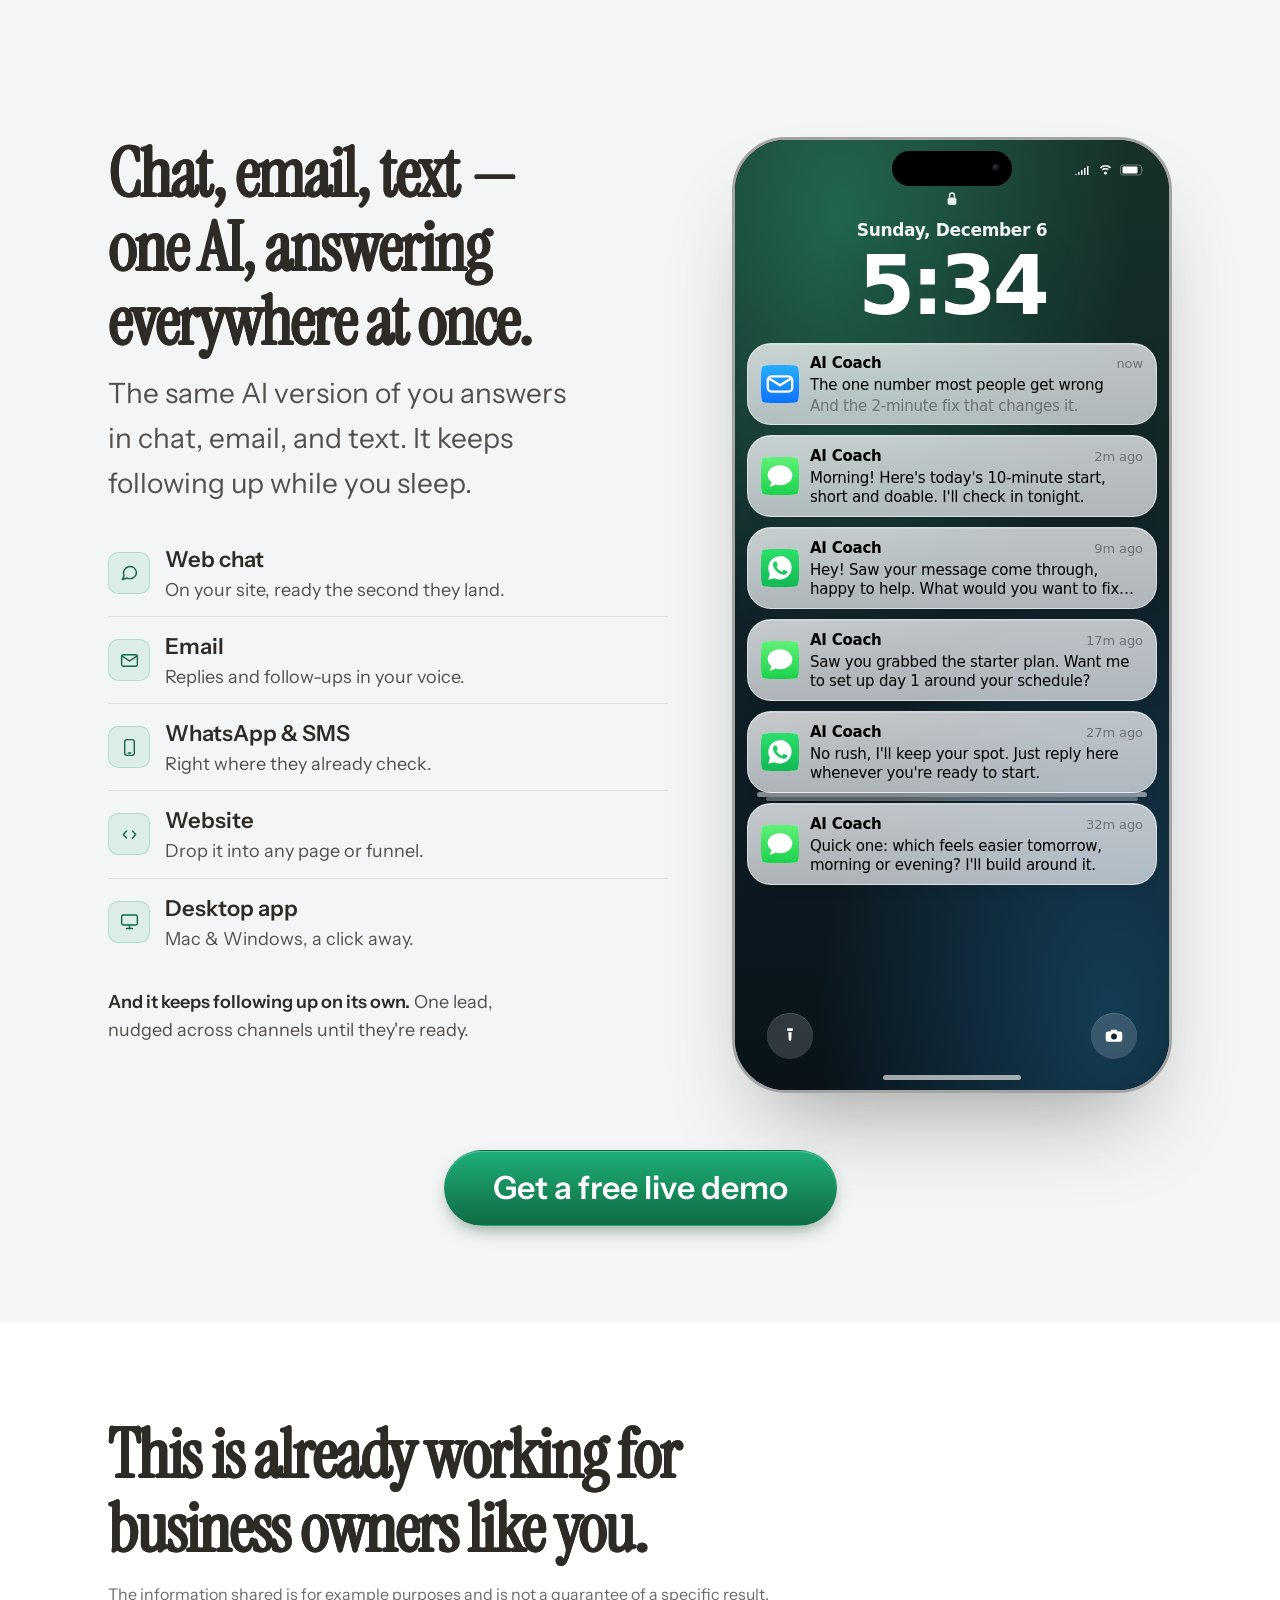
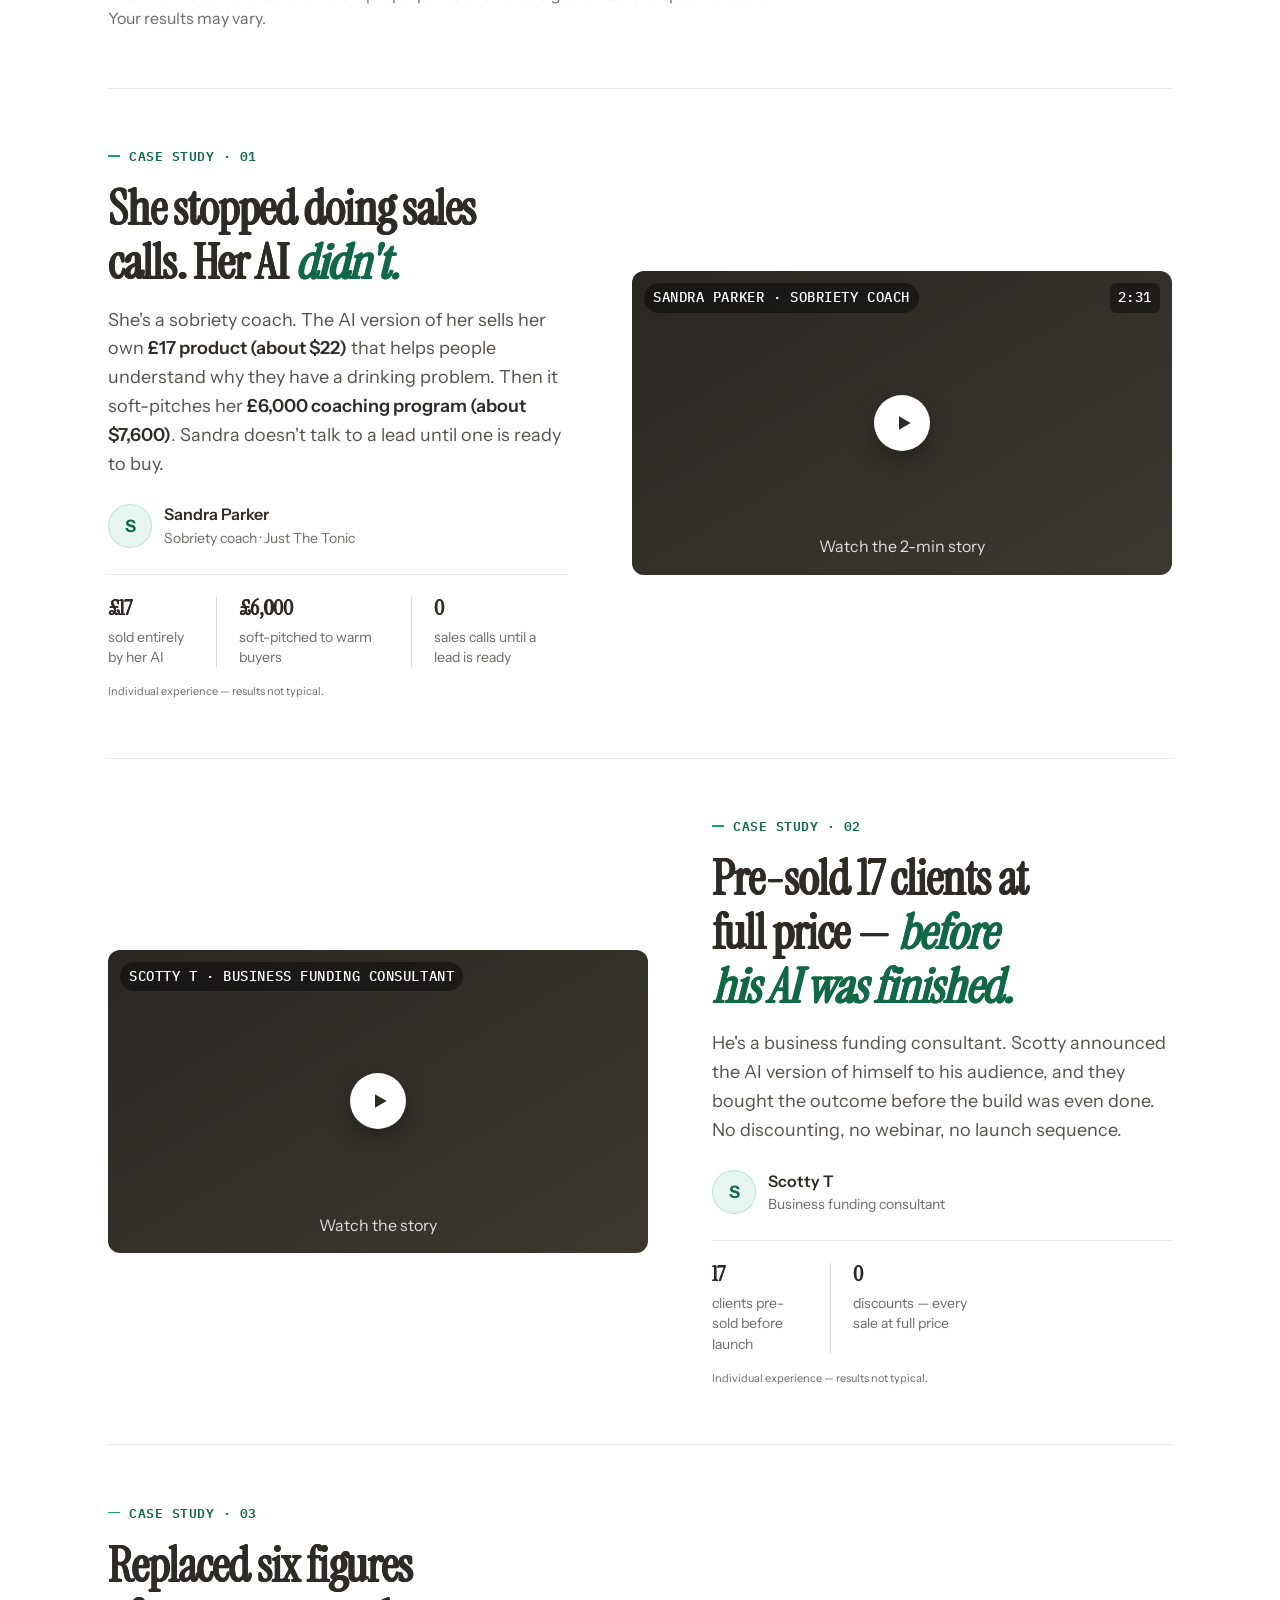
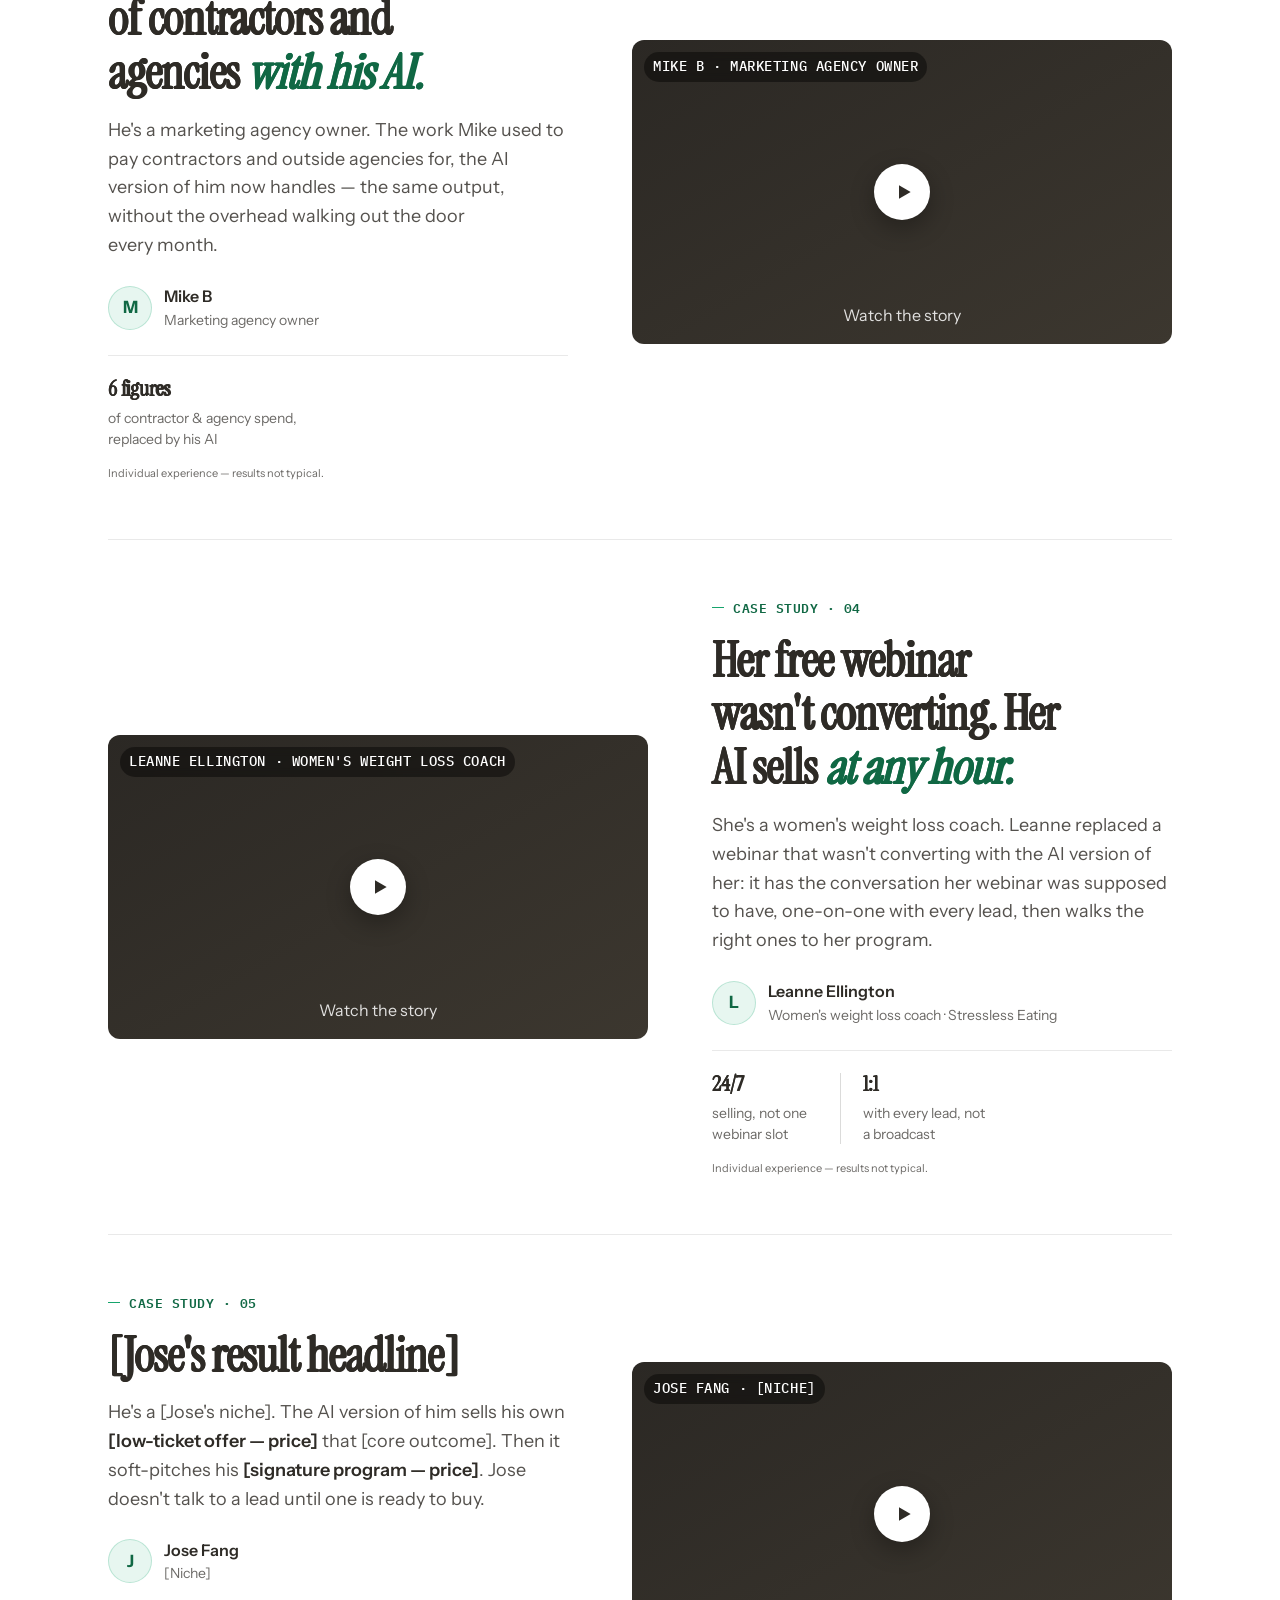
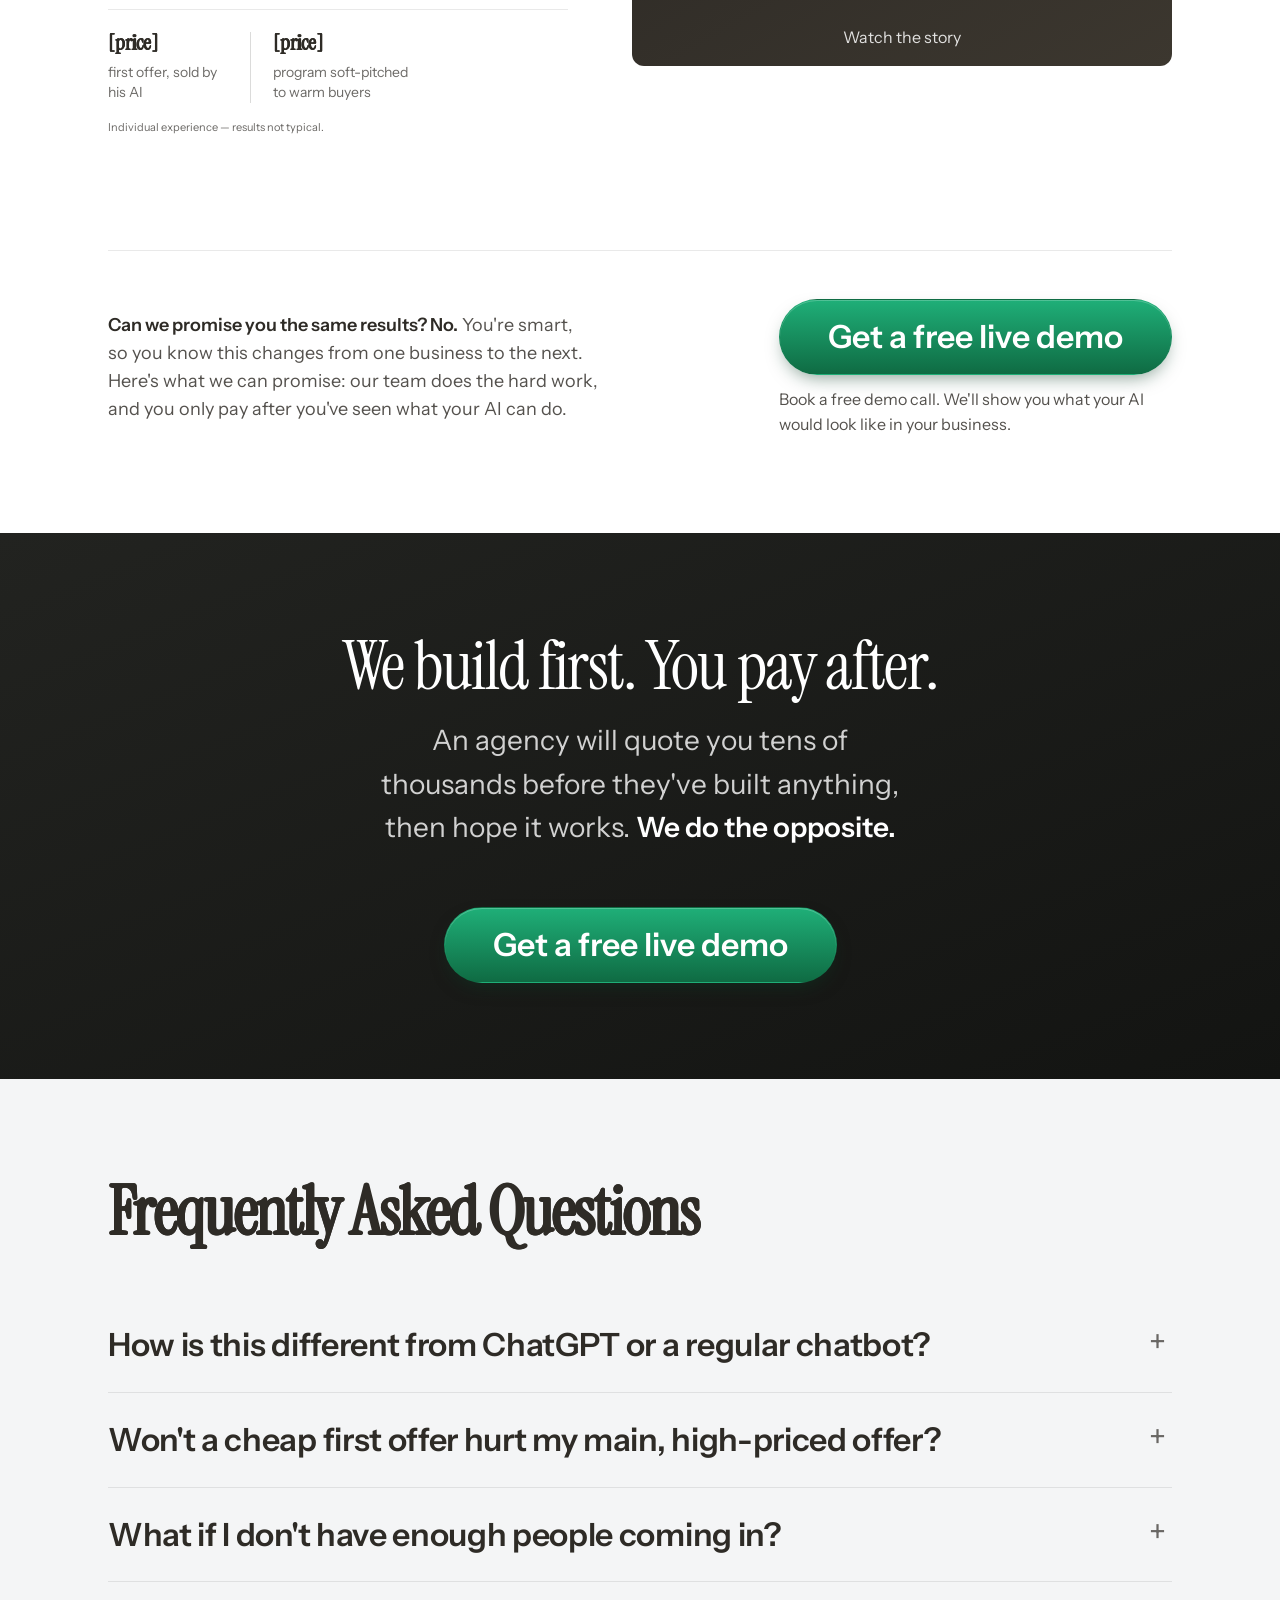
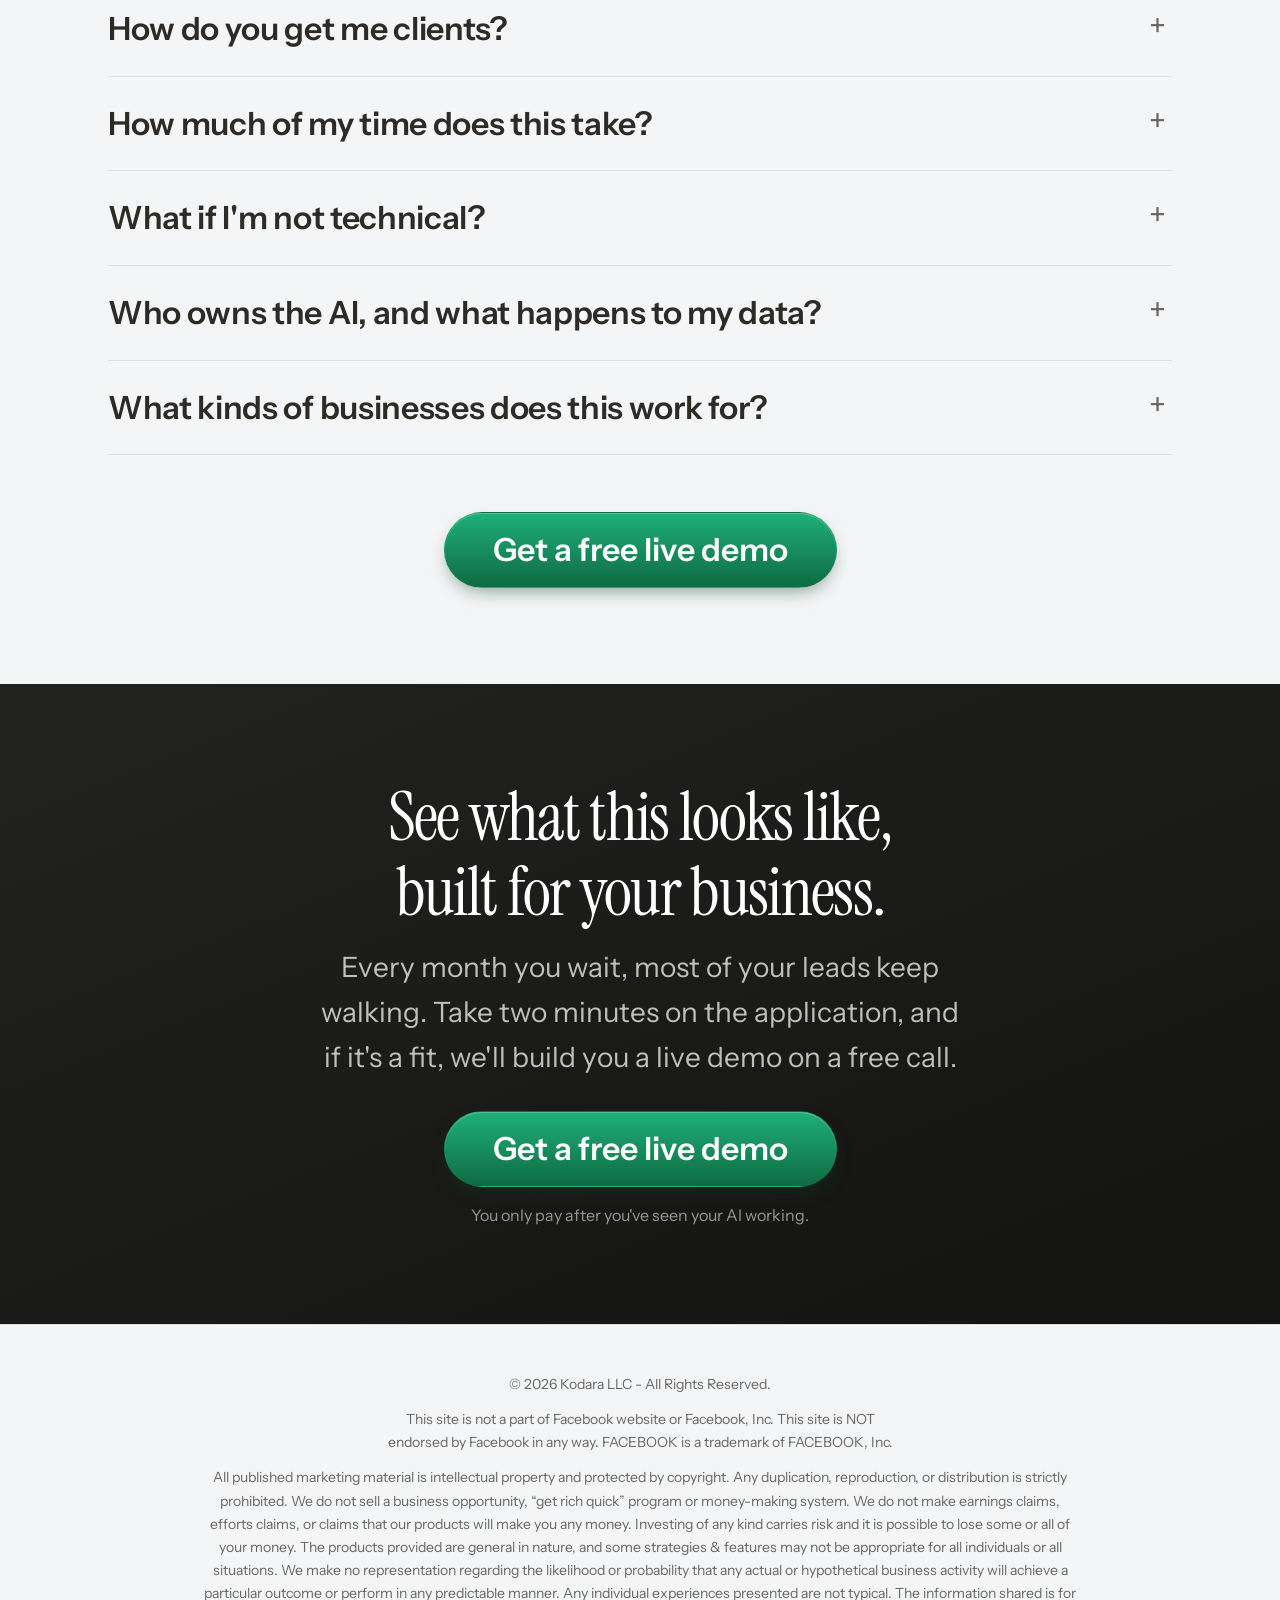
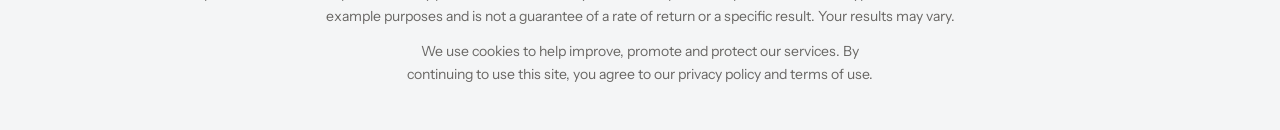
==== commit 026c9839: "demo stage: laptop -> desktop monitor, section bg white Monitor panel is natively 16:9 so the demo f" ====
--- a/index.html
+++ b/index.html
@@ -129,21 +129,20 @@
 /* hero media stage */
 .mockup-stage{position:relative;z-index:2;margin-top:var(--sp-6);padding-bottom:0}
 
-/* big demo · laptop stage (true 14"/16" MacBook panel ratio; the 16:9 demo letterboxes inside) */
+/* big demo · desktop monitor stage (16:9 panel — the demo fills the screen edge-to-edge) */
 .lp-head{text-align:center;max-width:760px;margin:0 auto}
 .lp-head .eyebrow{justify-content:center}
 .lp-head .sub{margin-inline:auto}
 .lp-scene{margin-top:clamp(28px,4vw,46px);position:relative;display:flex;flex-direction:column;align-items:center}
 .lp-scene::before{content:"";position:absolute;left:50%;top:46%;transform:translate(-50%,-50%);width:min(1150px,120vw);height:560px;background:radial-gradient(50% 55% at 50% 45%,rgba(22,164,108,.13),transparent 70%);filter:blur(14px);z-index:0;pointer-events:none}
-.lp-lid{position:relative;z-index:2;width:min(840px,100%);background:#0E0F0E;border-radius:clamp(14px,2vw,22px) clamp(14px,2vw,22px) 0 0;padding:clamp(8px,1.6vw,14px) clamp(8px,1.6vw,14px) clamp(7px,1.4vw,12px);box-shadow:0 60px 110px -38px rgba(46,43,38,.55),0 4px 14px rgba(46,43,38,.14),inset 0 1px 0 rgba(255,255,255,.09)}
-.lp-cam{position:absolute;top:6px;left:50%;transform:translateX(-50%);width:6px;height:6px;border-radius:50%;background:#1c211e;box-shadow:inset 0 0 2px #000,0 0 0 1.5px rgba(255,255,255,.04)}
+.lp-lid{position:relative;z-index:2;width:min(840px,100%);background:#0E0F0E;border-radius:clamp(10px,1.6vw,16px);padding:clamp(6px,1vw,10px);box-shadow:0 60px 110px -38px rgba(46,43,38,.55),0 4px 14px rgba(46,43,38,.14),inset 0 1px 0 rgba(255,255,255,.09)}
 .lp-chip{position:absolute;z-index:5;top:-14px;left:50%;transform:translateX(-50%);display:inline-flex;align-items:center;gap:7px;background:#1d1c19;color:#fff;font-size:var(--fs-micro);font-weight:600;padding:7px 15px;border-radius:var(--r-pill);box-shadow:0 10px 24px rgba(0,0,0,.25);white-space:nowrap}
 .lp-chip .d{width:7px;height:7px;border-radius:50%;background:var(--accent-mint);box-shadow:0 0 0 3px rgba(91,201,152,.25)}
-.lp-screen{position:relative;aspect-ratio:3024/1964;border-radius:10px;overflow:hidden;background:#050606;display:flex;align-items:center;justify-content:center}
-.lp-notch{position:absolute;top:0;left:50%;transform:translateX(-50%);width:clamp(72px,12.4%,104px);height:clamp(10px,1.8vw,15px);background:#050606;border-radius:0 0 9px 9px;z-index:6}
+.lp-screen{position:relative;border-radius:clamp(6px,1vw,9px);overflow:hidden;background:#050606}
 .lp-viewport{position:relative;width:100%;aspect-ratio:16/9;overflow:hidden;background:linear-gradient(150deg,#211f1c,#161514)}
-.lp-base{position:relative;z-index:3;width:min(1000px,calc(100% + 48px));height:clamp(12px,2.4vw,22px);border-radius:0 0 18px 18px;background:linear-gradient(180deg,#E4E2DD 0%,#C9C6BF 55%,#AEABA3 100%);box-shadow:0 18px 34px -16px rgba(46,43,38,.45)}
-.lp-base::before{content:"";position:absolute;left:50%;top:0;transform:translateX(-50%);width:15%;height:42%;border-radius:0 0 10px 10px;background:linear-gradient(180deg,#B6B3AC,#D8D5CF)}
+/* stand: neck + foot */
+.lp-neck{position:relative;z-index:1;width:clamp(64px,9vw,90px);height:clamp(40px,6vw,64px);background:linear-gradient(90deg,#B9B6AF,#E8E6E1 50%,#B0ADA6);box-shadow:inset 0 -8px 12px -8px rgba(46,43,38,.35)}
+.lp-foot{position:relative;z-index:2;width:clamp(190px,26vw,270px);height:clamp(10px,1.4vw,14px);border-radius:var(--r-pill);background:linear-gradient(180deg,#E4E2DD 0%,#C9C6BF 55%,#AEABA3 100%);box-shadow:0 14px 28px -12px rgba(46,43,38,.45)}
 /* in-demo proof chips, anchored to the hardware (desktop only) */
 .lp-card{position:absolute;z-index:5;display:flex;align-items:center;gap:9px;background:#fff;border:1px solid var(--line-2);border-radius:var(--r-md);padding:10px 14px;box-shadow:0 18px 40px -14px rgba(46,43,38,.35)}
 .lp-card .ic{width:26px;height:26px;border-radius:50%;background:var(--accent-soft);border:1px solid var(--accent-line);color:var(--accent-ink);display:flex;align-items:center;justify-content:center;flex:none}
@@ -391,8 +390,8 @@
 
 </section>
 
-<!-- BIG DEMO (laptop stage) -->
-<section class="section tint" id="demo">
+<!-- BIG DEMO (monitor stage) -->
+<section class="section" id="demo">
   <div class="wrap">
     <div class="lp-head rv">
       <div class="eyebrow">See it sell</div>
@@ -401,10 +400,8 @@
     </div>
     <div class="lp-scene rv">
       <div class="lp-lid">
-        <span class="lp-cam" aria-hidden="true"></span>
         <span class="lp-chip"><span class="d"></span>Live demo</span>
         <div class="lp-screen">
-          <span class="lp-notch" aria-hidden="true"></span>
           <div class="lp-viewport">
             <!-- drop the 1280×720 demo embed here (mp4 / Vidalytics / YouTube) -->
             <span class="player-play"><svg width="20" height="20" viewBox="0 0 24 24" fill="currentColor"><polygon points="6 4 20 12 6 20 6 4"/></svg></span>
@@ -420,7 +417,8 @@
           <div><div class="t">Call booked · Thu 2:00 PM</div><div class="s">While you were asleep</div></div>
         </div>
       </div>
-      <div class="lp-base"></div>
+      <div class="lp-neck" aria-hidden="true"></div>
+      <div class="lp-foot" aria-hidden="true"></div>
     </div>
     <div class="section-cta rv"><a href="#book" class="btn btn-primary">Get a free live demo</a></div>
     <p class="lp-disclaimer rv">DISCLAIMER: We make no representation regarding the likelihood or probability that any actual or hypothetical business activity will achieve a particular outcome or perform in any predictable manner. Any individual experiences presented are not typical. The information shared is for example purposes and is not a guarantee of a rate of return or a specific result. Your results may vary.</p>
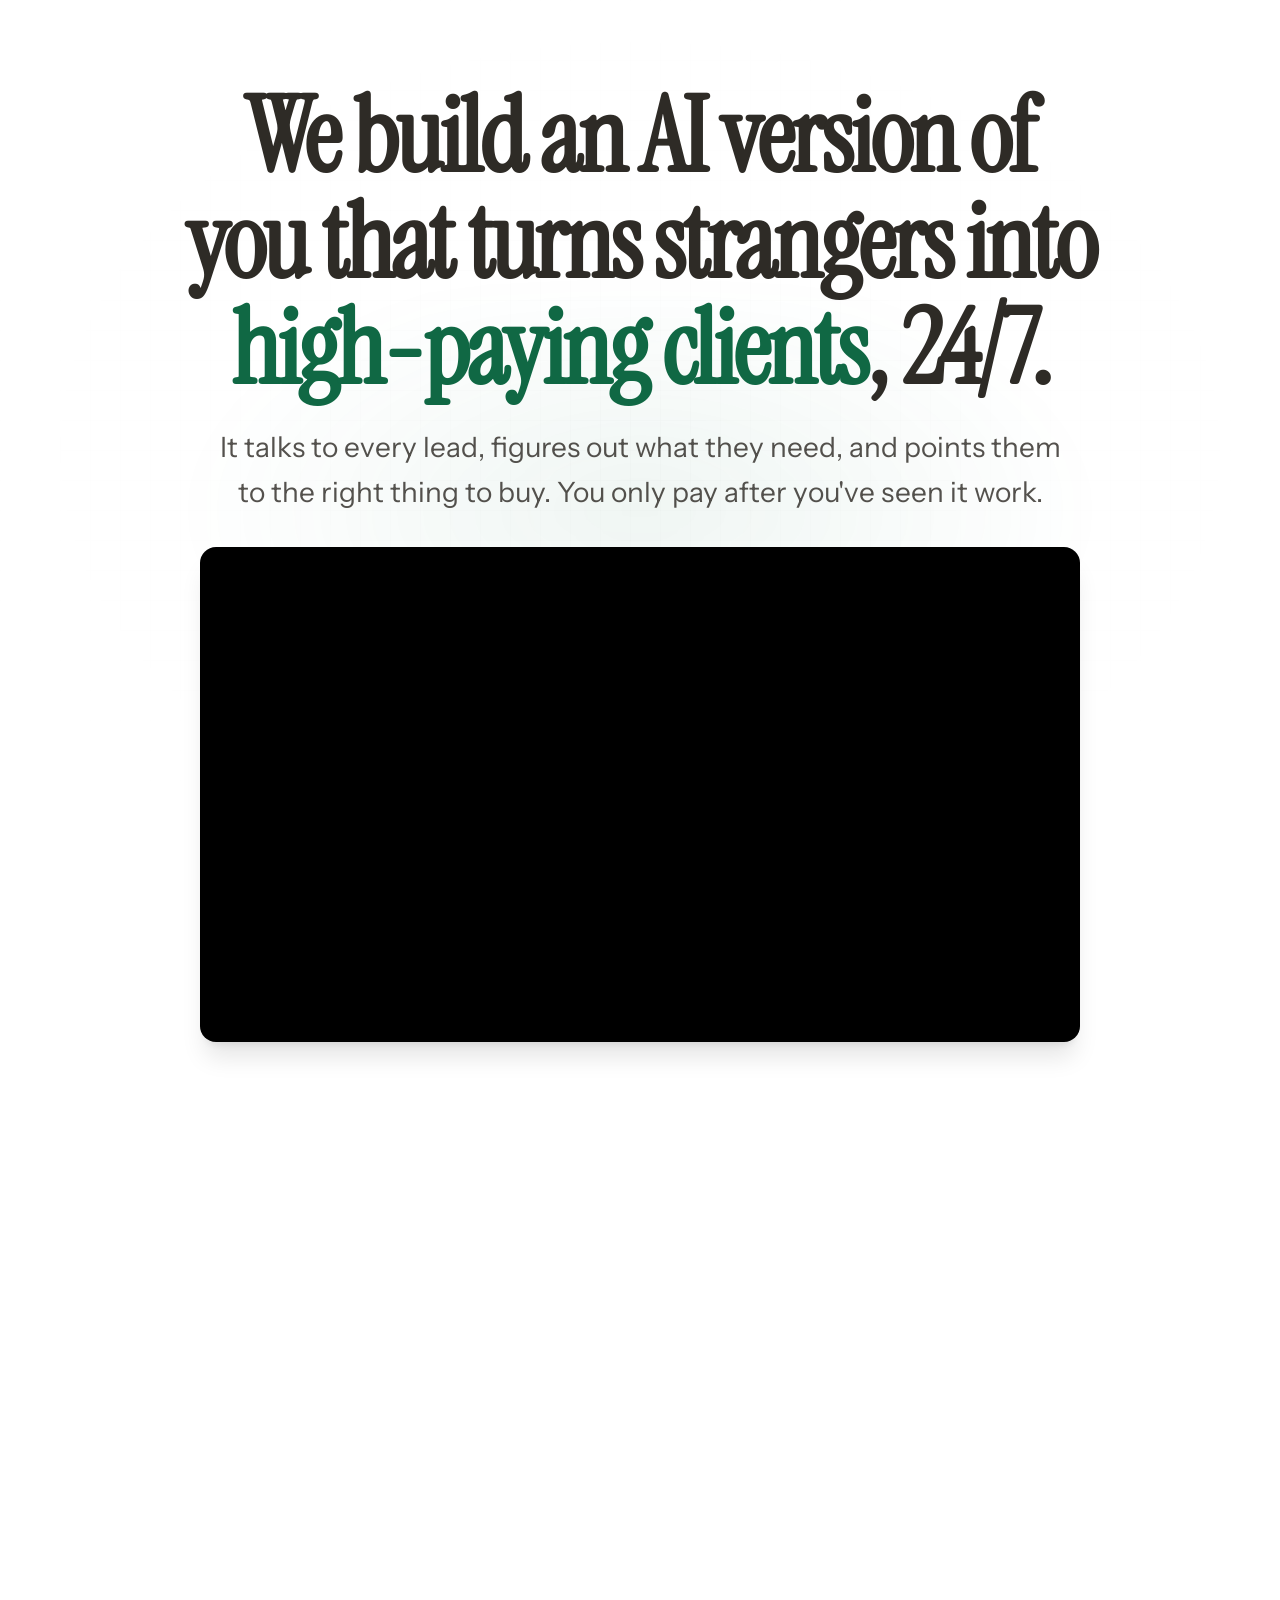
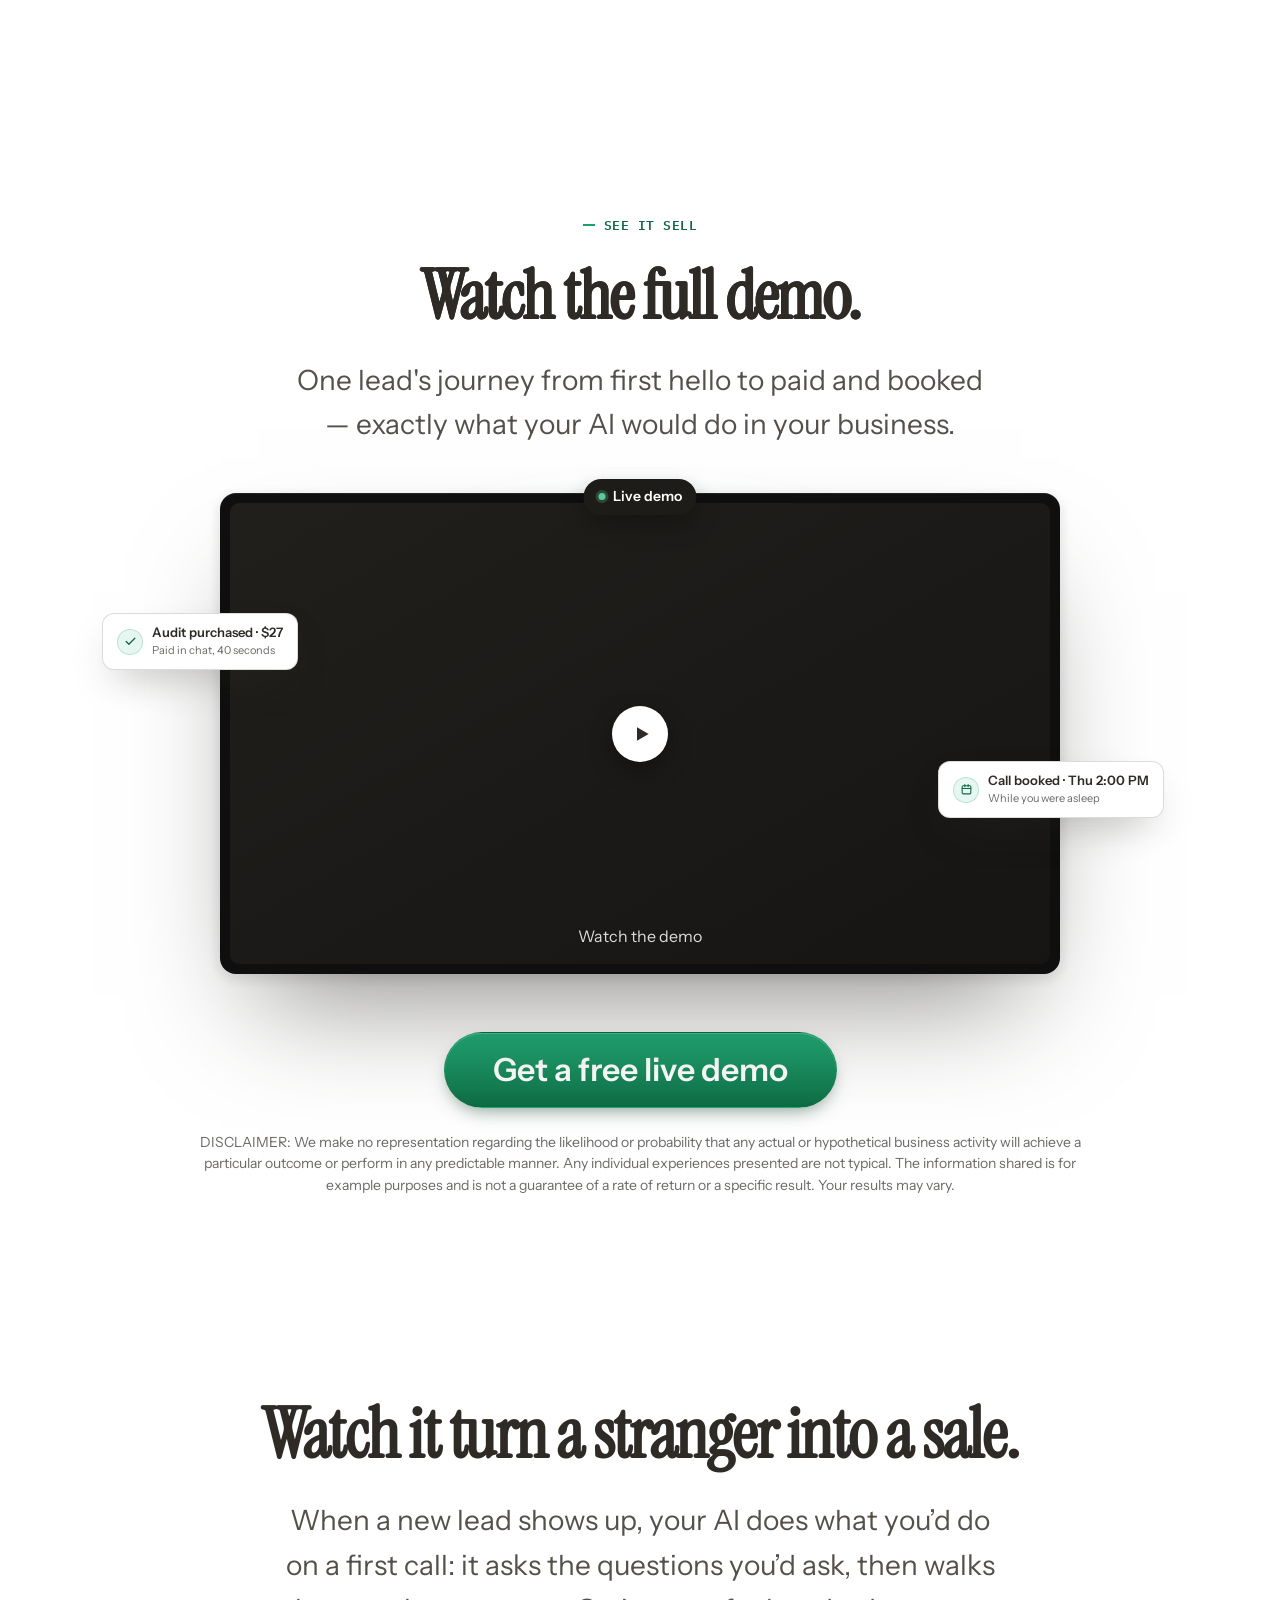
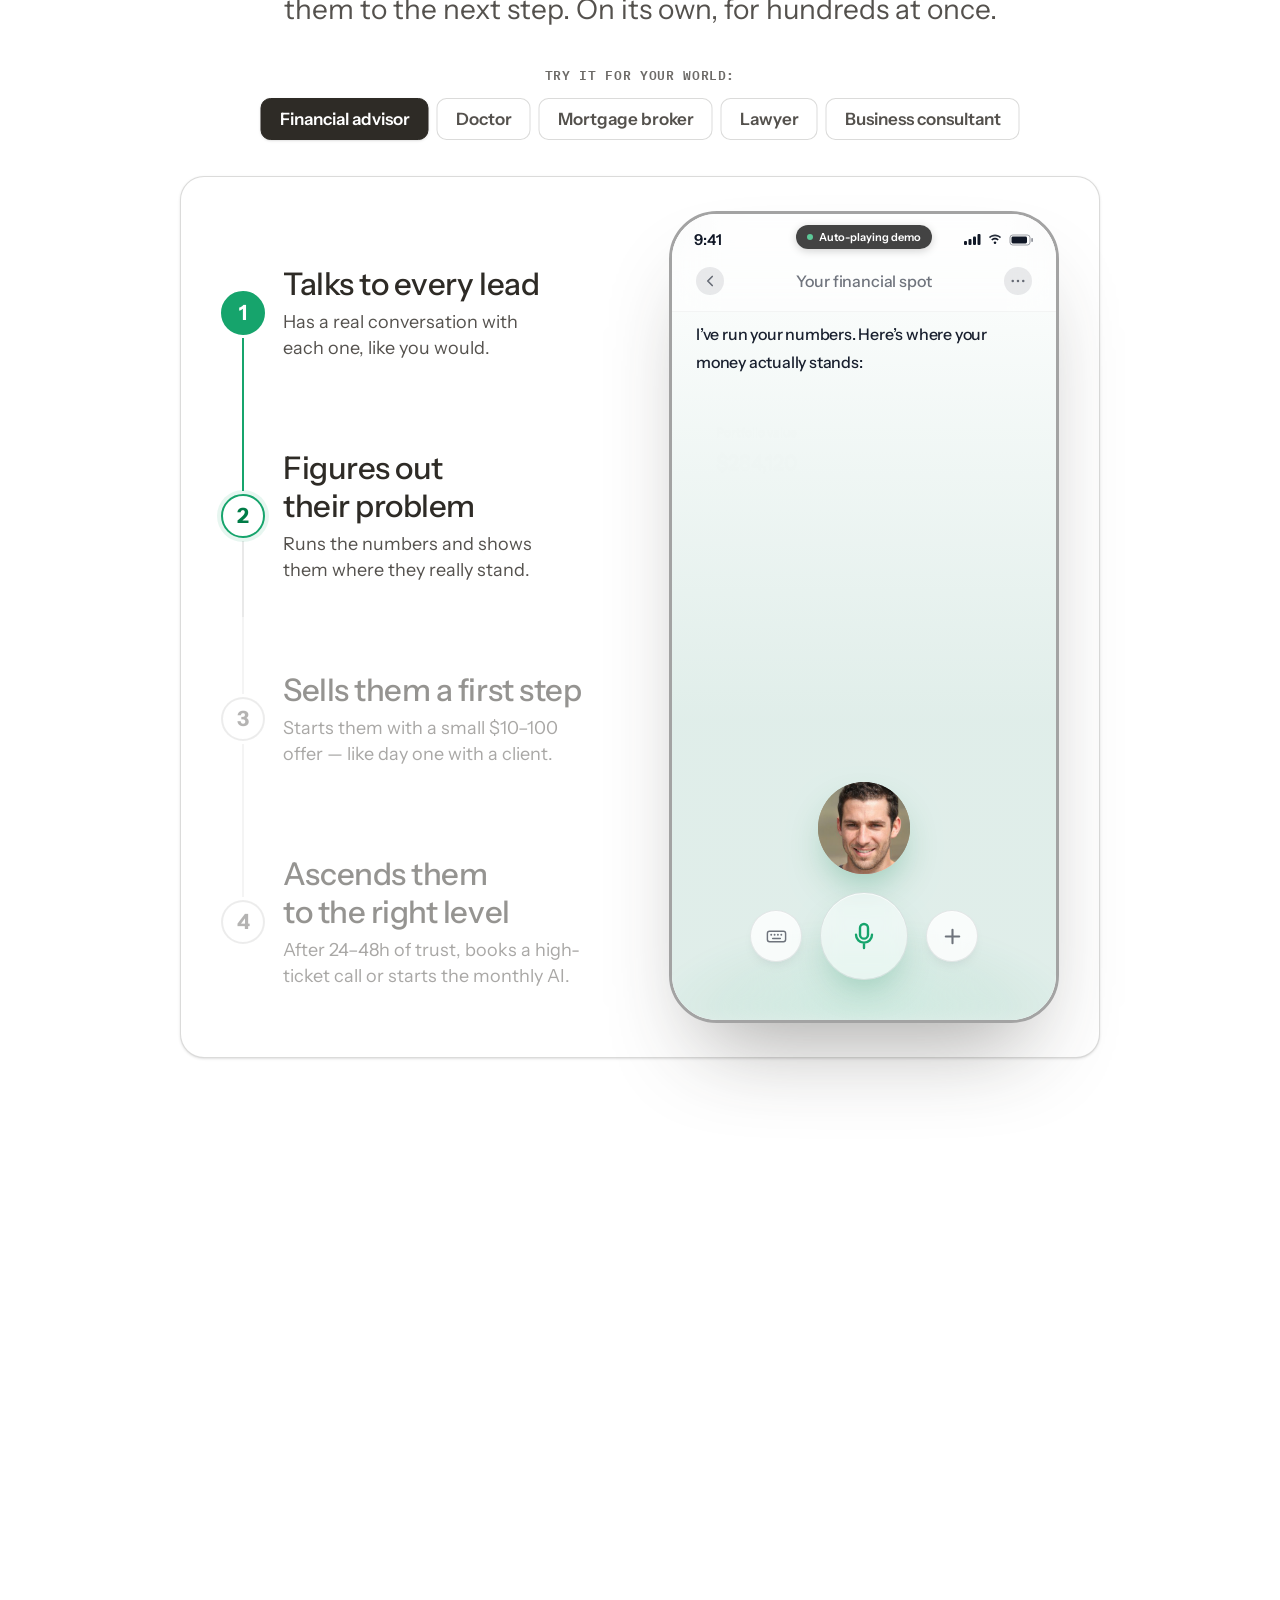
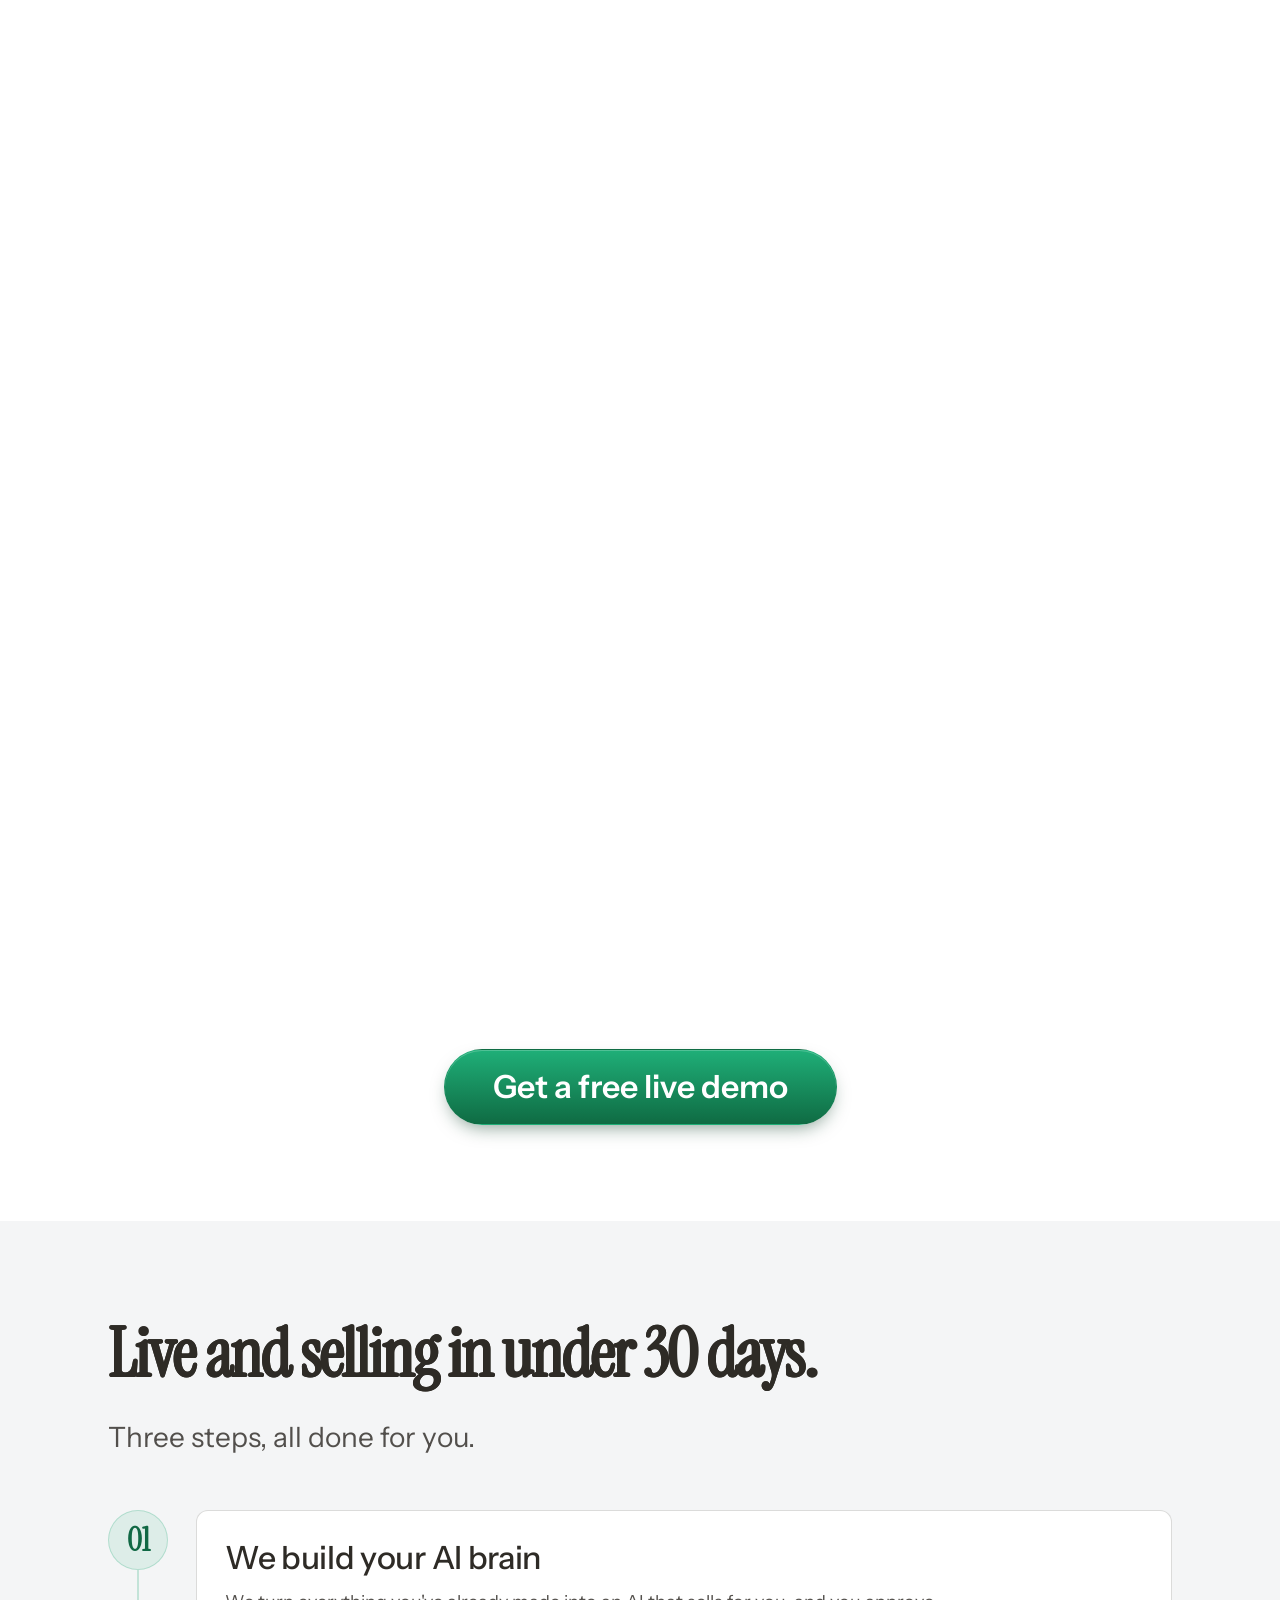
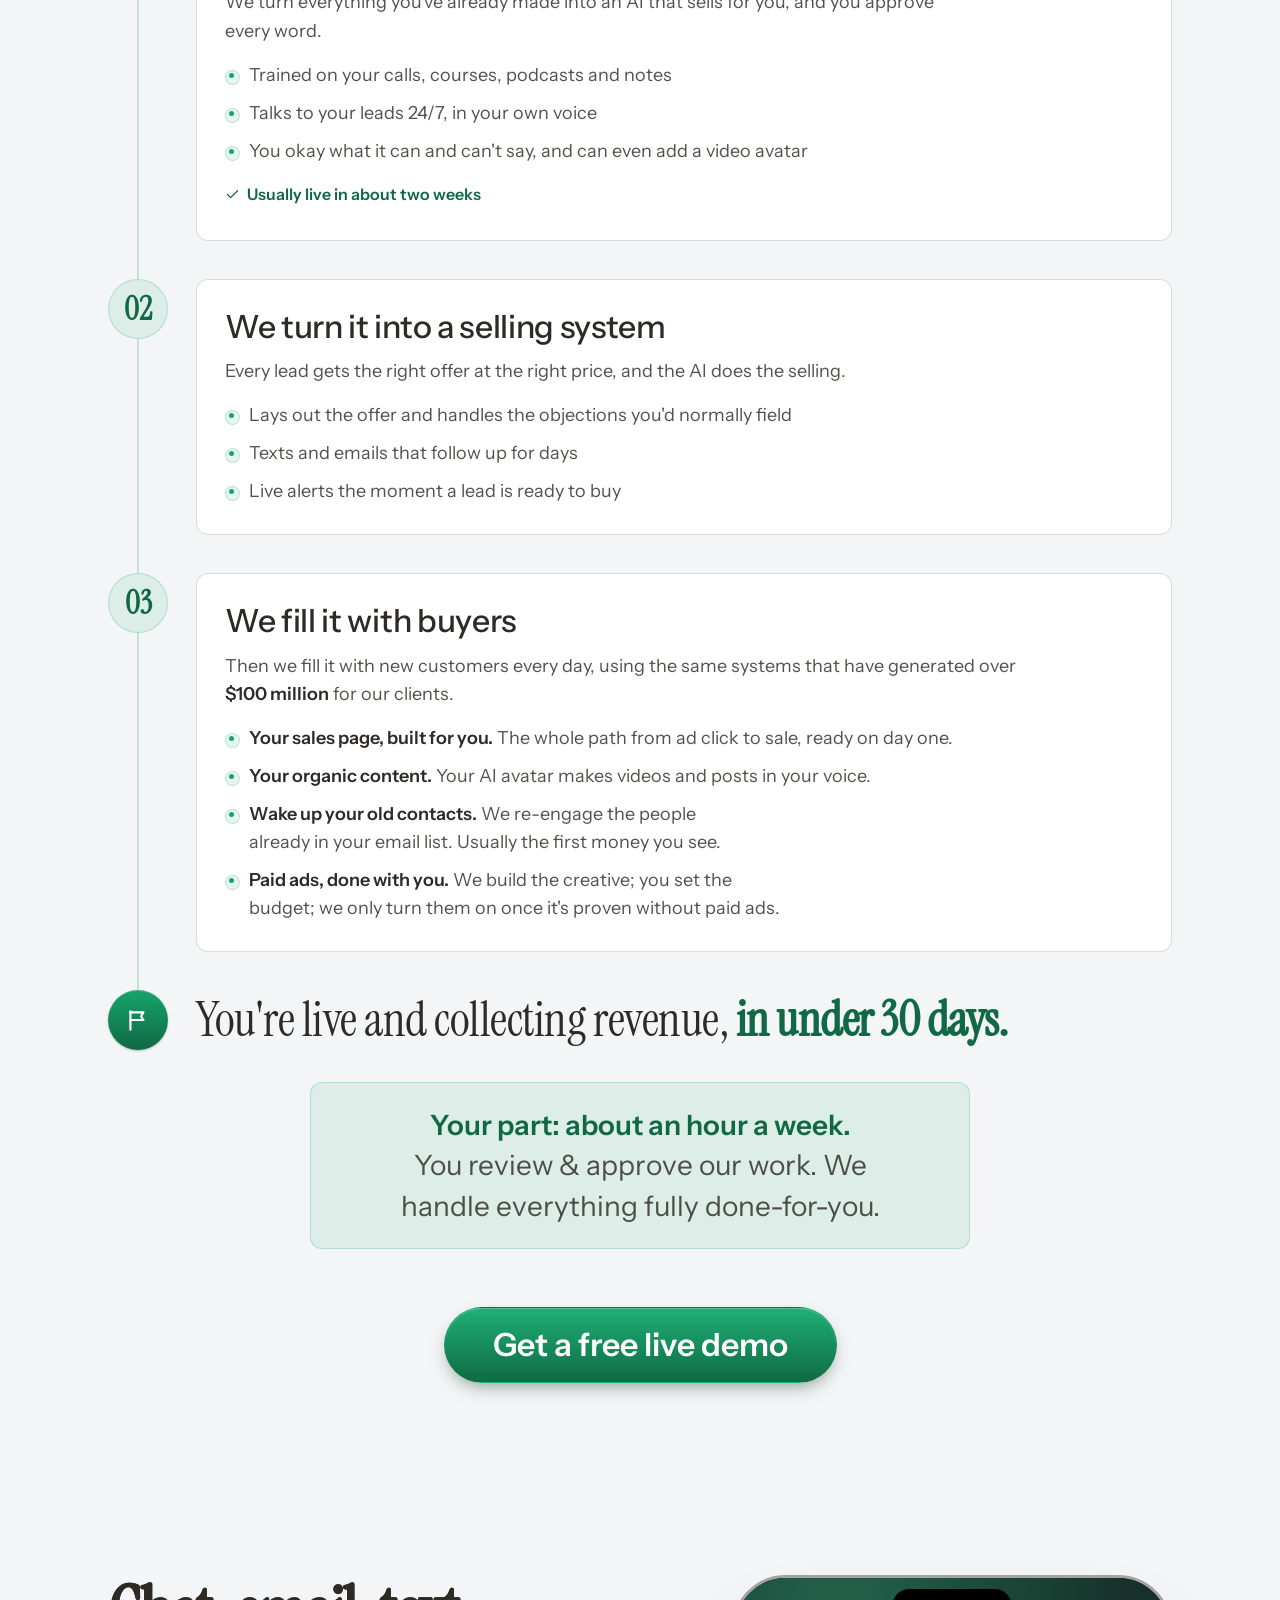
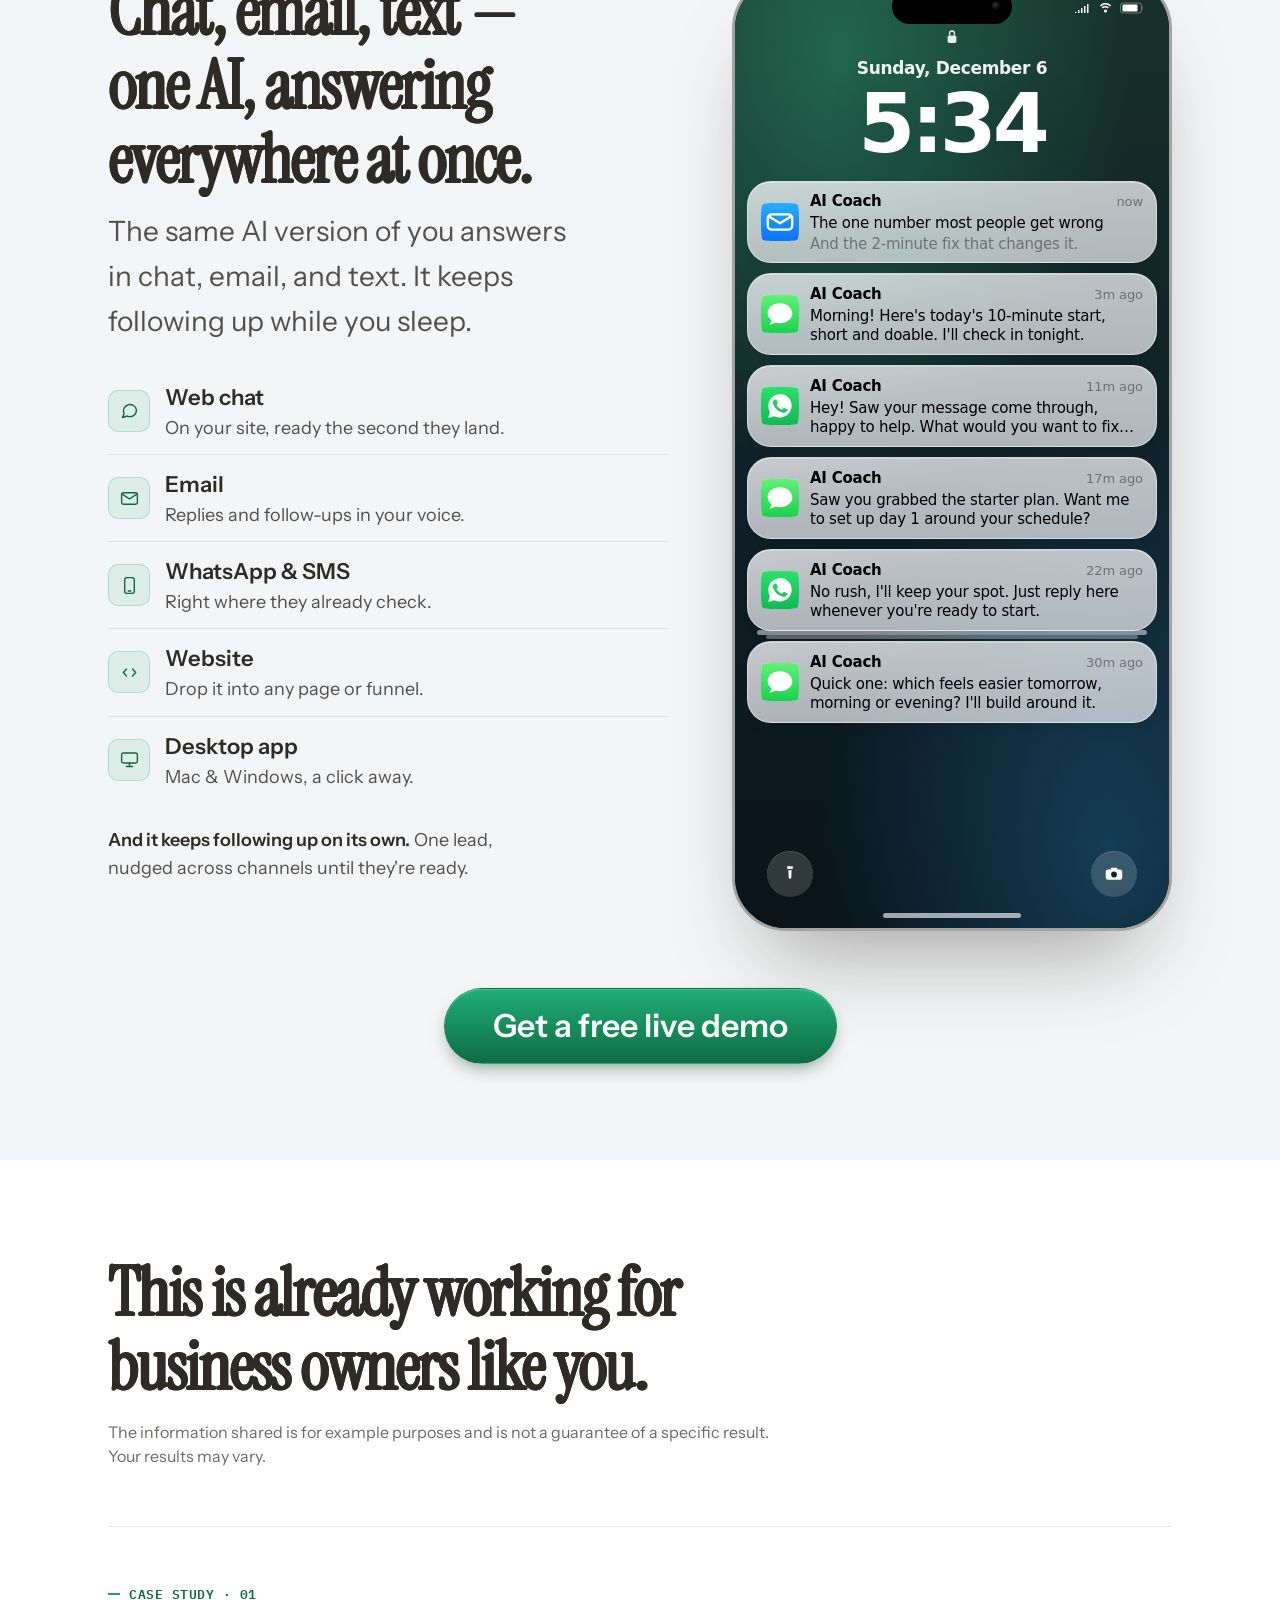
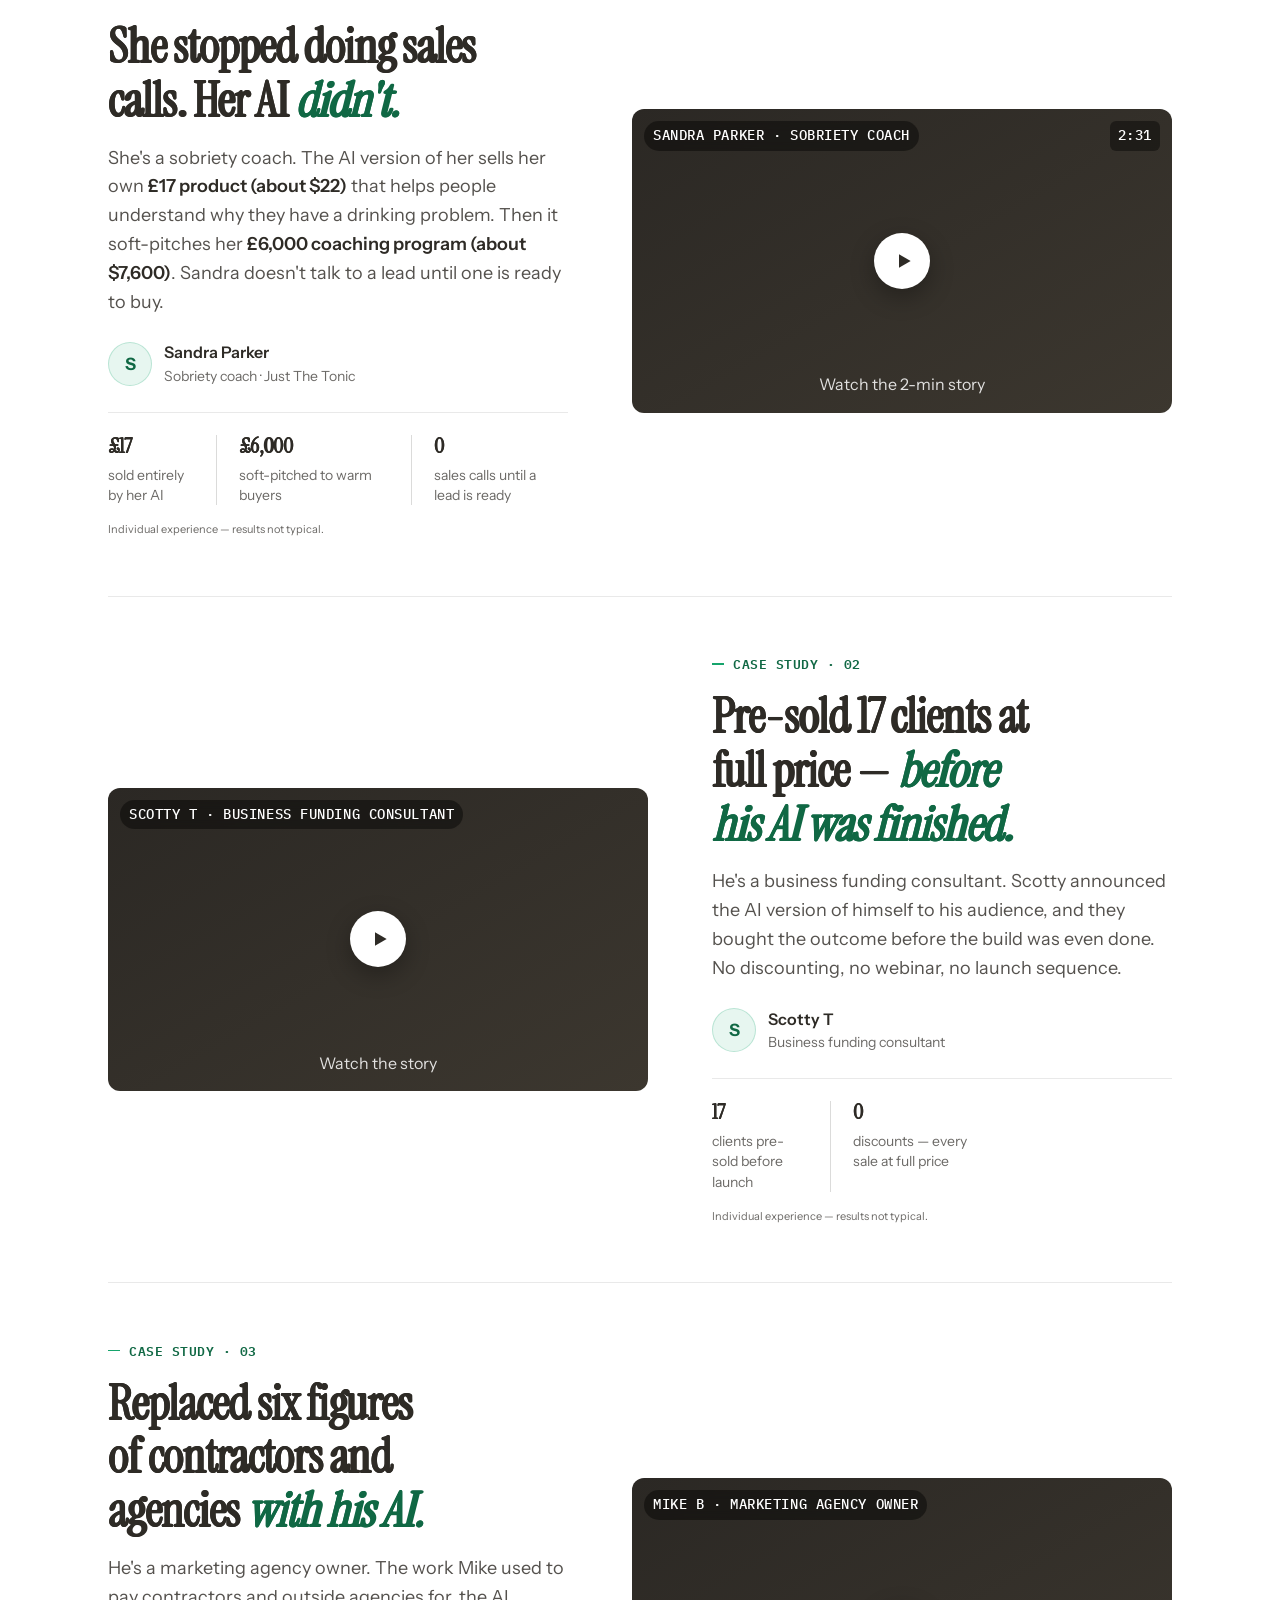
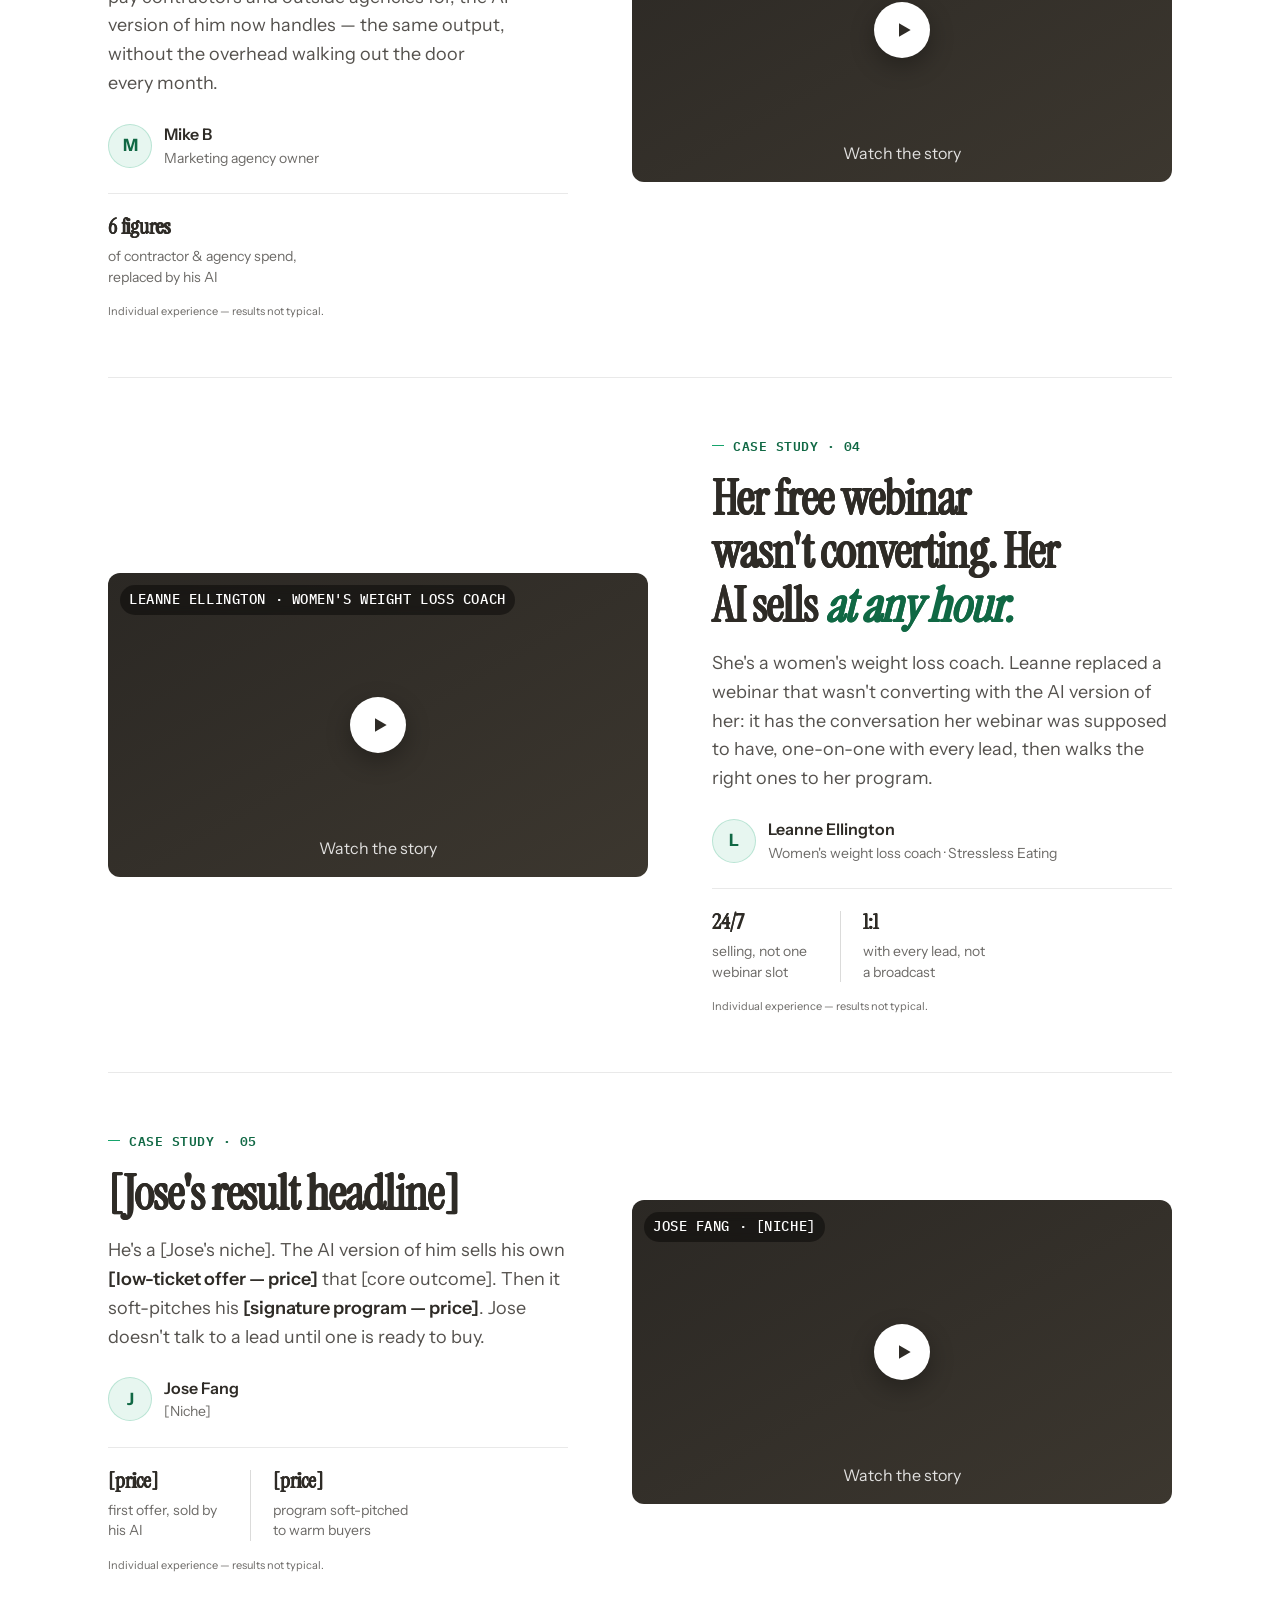
==== commit 8e6aebdf: "demo stage: drop the monitor stand — bare 16:9 panel only Co-Authored-By: Claude Fable 5 <noreply@an" ====
--- a/index.html
+++ b/index.html
@@ -140,10 +140,7 @@
 .lp-chip .d{width:7px;height:7px;border-radius:50%;background:var(--accent-mint);box-shadow:0 0 0 3px rgba(91,201,152,.25)}
 .lp-screen{position:relative;border-radius:clamp(6px,1vw,9px);overflow:hidden;background:#050606}
 .lp-viewport{position:relative;width:100%;aspect-ratio:16/9;overflow:hidden;background:linear-gradient(150deg,#211f1c,#161514)}
-/* stand: neck + foot */
-.lp-neck{position:relative;z-index:1;width:clamp(64px,9vw,90px);height:clamp(40px,6vw,64px);background:linear-gradient(90deg,#B9B6AF,#E8E6E1 50%,#B0ADA6);box-shadow:inset 0 -8px 12px -8px rgba(46,43,38,.35)}
-.lp-foot{position:relative;z-index:2;width:clamp(190px,26vw,270px);height:clamp(10px,1.4vw,14px);border-radius:var(--r-pill);background:linear-gradient(180deg,#E4E2DD 0%,#C9C6BF 55%,#AEABA3 100%);box-shadow:0 14px 28px -12px rgba(46,43,38,.45)}
-/* in-demo proof chips, anchored to the hardware (desktop only) */
+/* in-demo proof chips, anchored to the frame (desktop only) */
 .lp-card{position:absolute;z-index:5;display:flex;align-items:center;gap:9px;background:#fff;border:1px solid var(--line-2);border-radius:var(--r-md);padding:10px 14px;box-shadow:0 18px 40px -14px rgba(46,43,38,.35)}
 .lp-card .ic{width:26px;height:26px;border-radius:50%;background:var(--accent-soft);border:1px solid var(--accent-line);color:var(--accent-ink);display:flex;align-items:center;justify-content:center;flex:none}
 .lp-card .ic svg{width:13px;height:13px}
@@ -417,8 +414,6 @@
           <div><div class="t">Call booked · Thu 2:00 PM</div><div class="s">While you were asleep</div></div>
         </div>
       </div>
-      <div class="lp-neck" aria-hidden="true"></div>
-      <div class="lp-foot" aria-hidden="true"></div>
     </div>
     <div class="section-cta rv"><a href="#book" class="btn btn-primary">Get a free live demo</a></div>
     <p class="lp-disclaimer rv">DISCLAIMER: We make no representation regarding the likelihood or probability that any actual or hypothetical business activity will achieve a particular outcome or perform in any predictable manner. Any individual experiences presented are not typical. The information shared is for example purposes and is not a guarantee of a rate of return or a specific result. Your results may vary.</p>
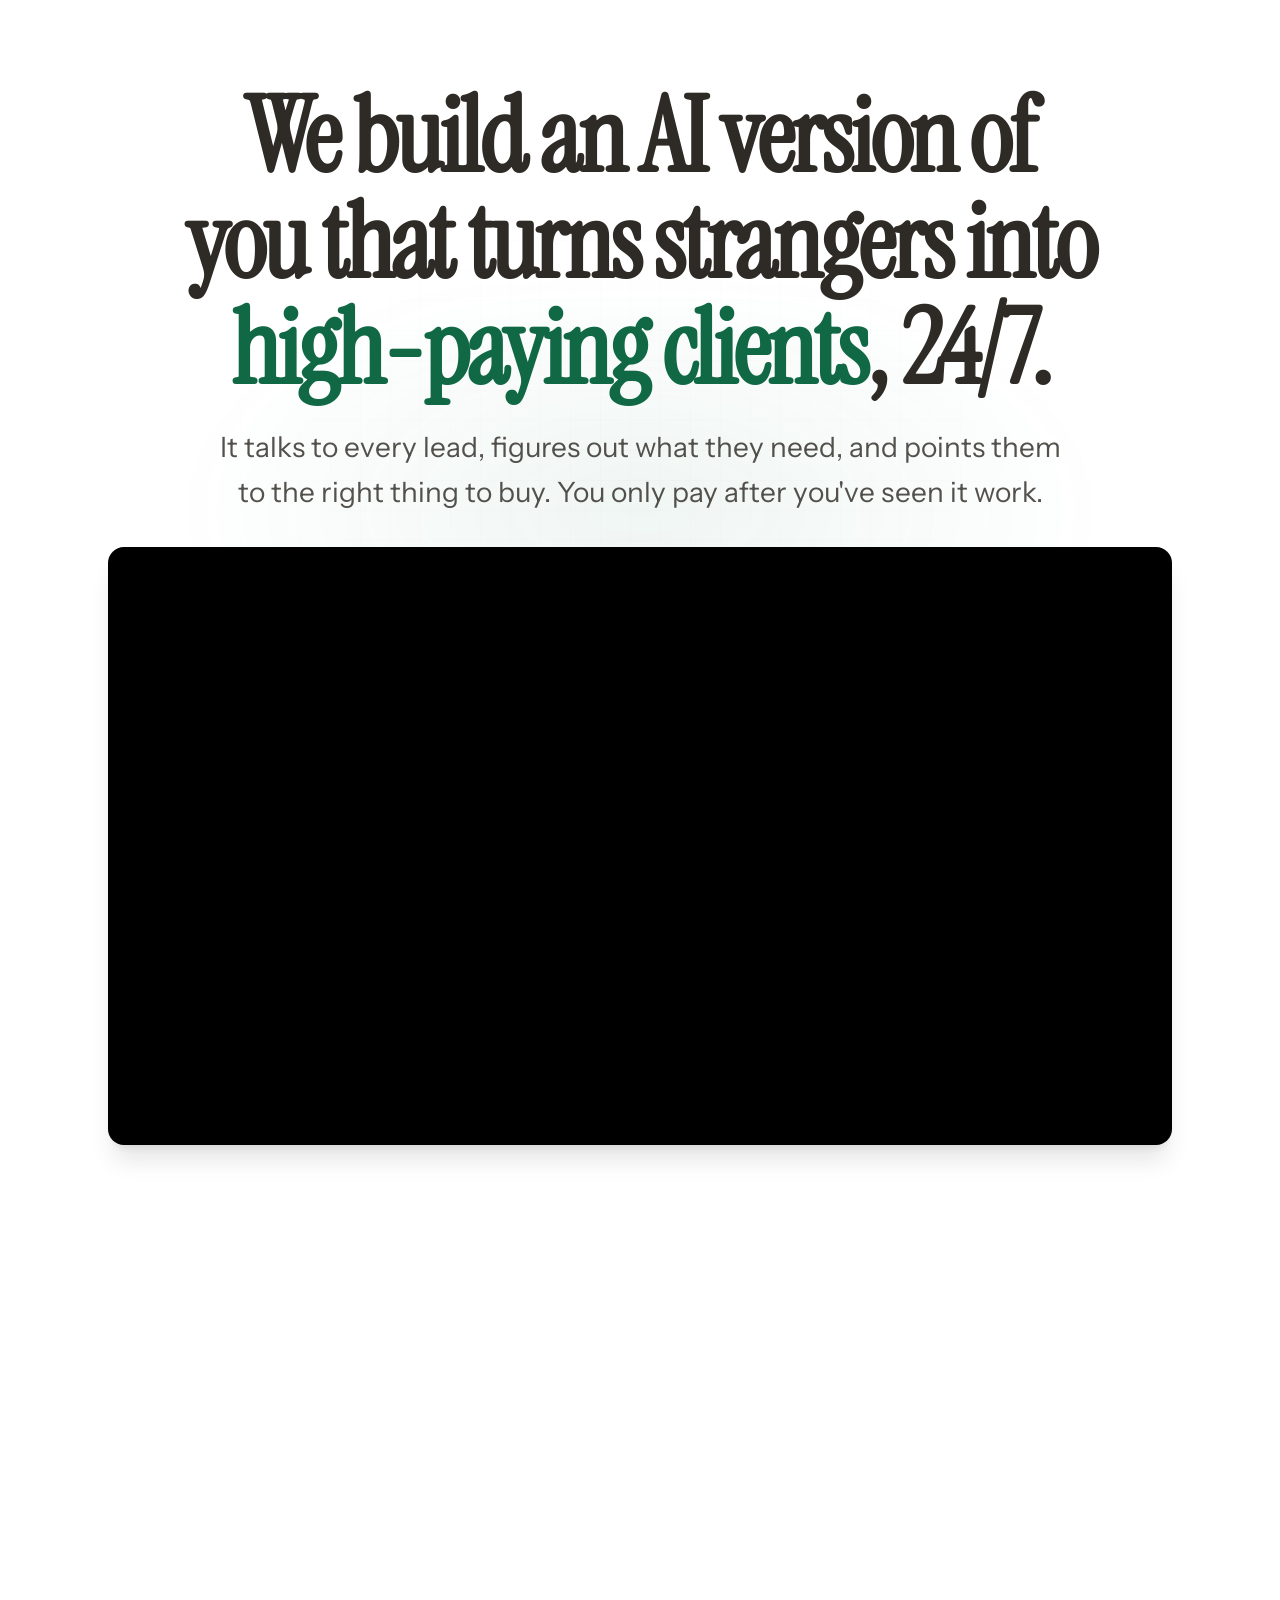
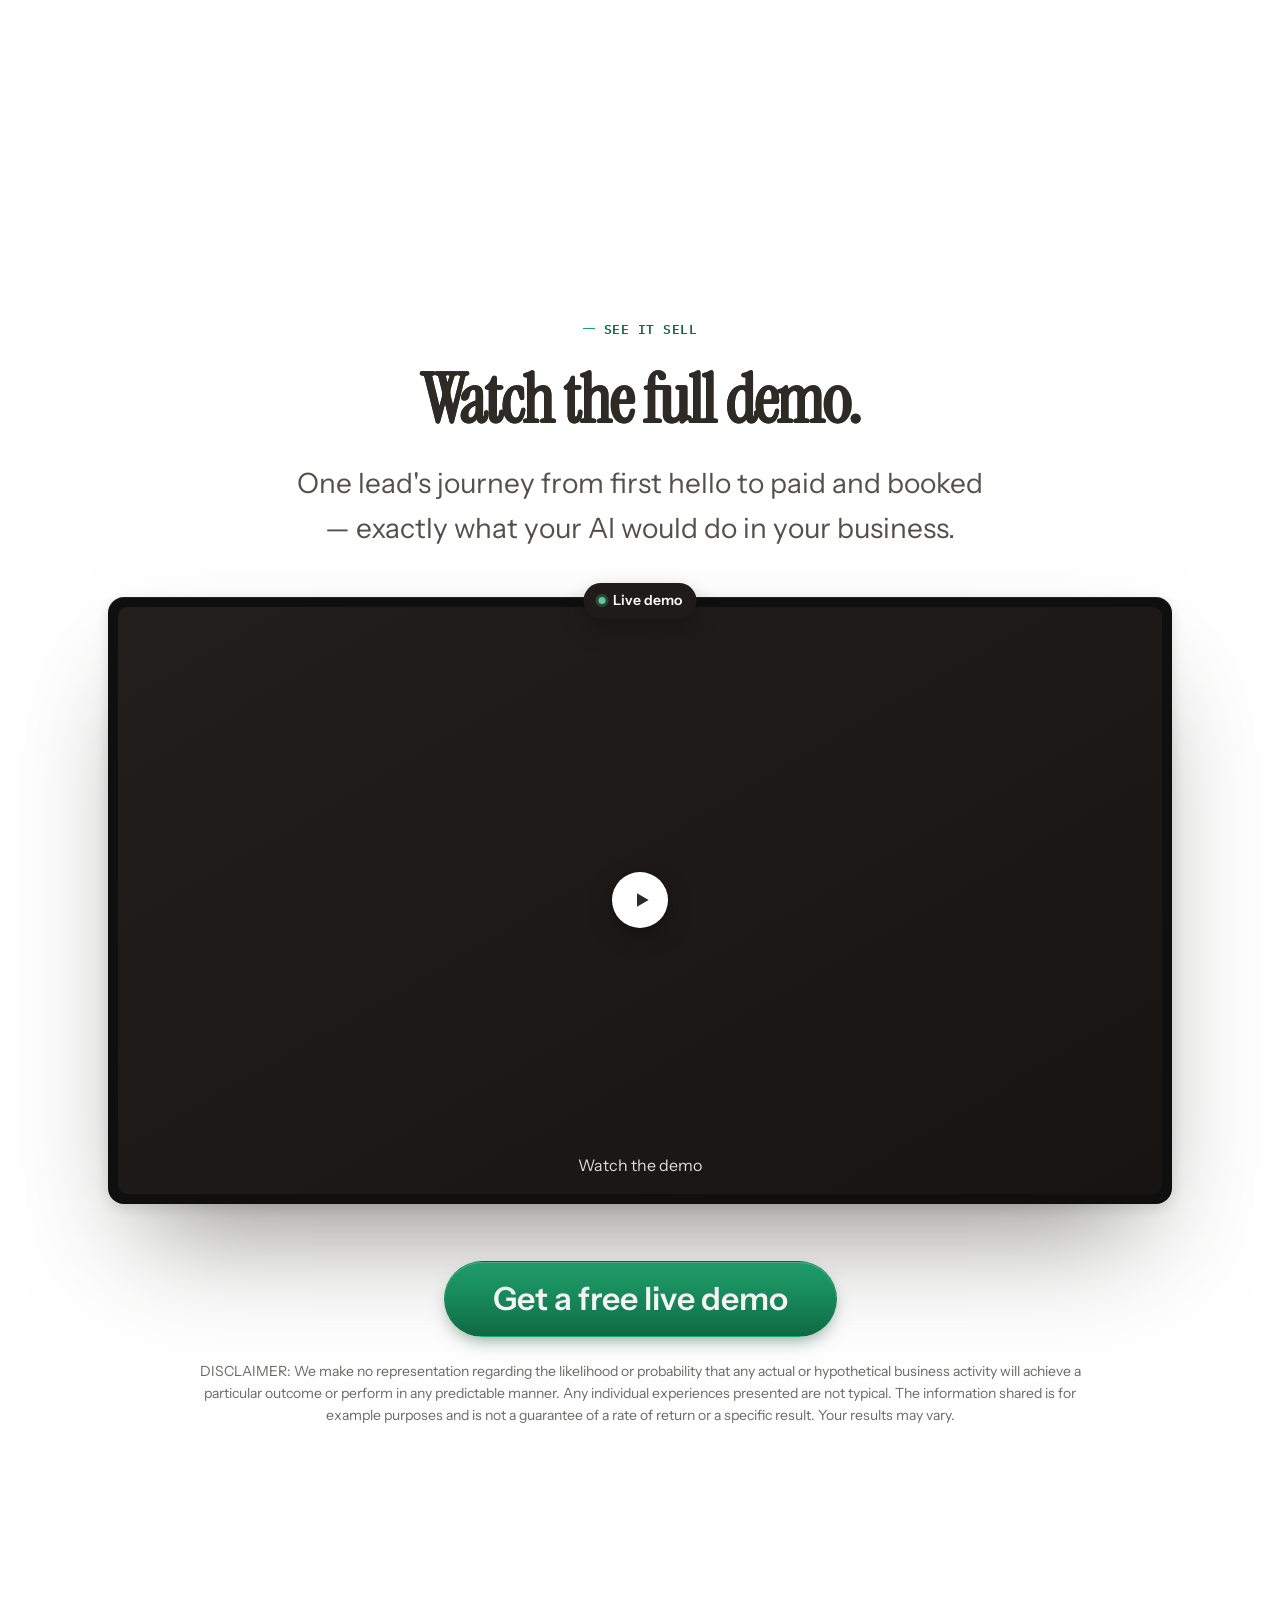
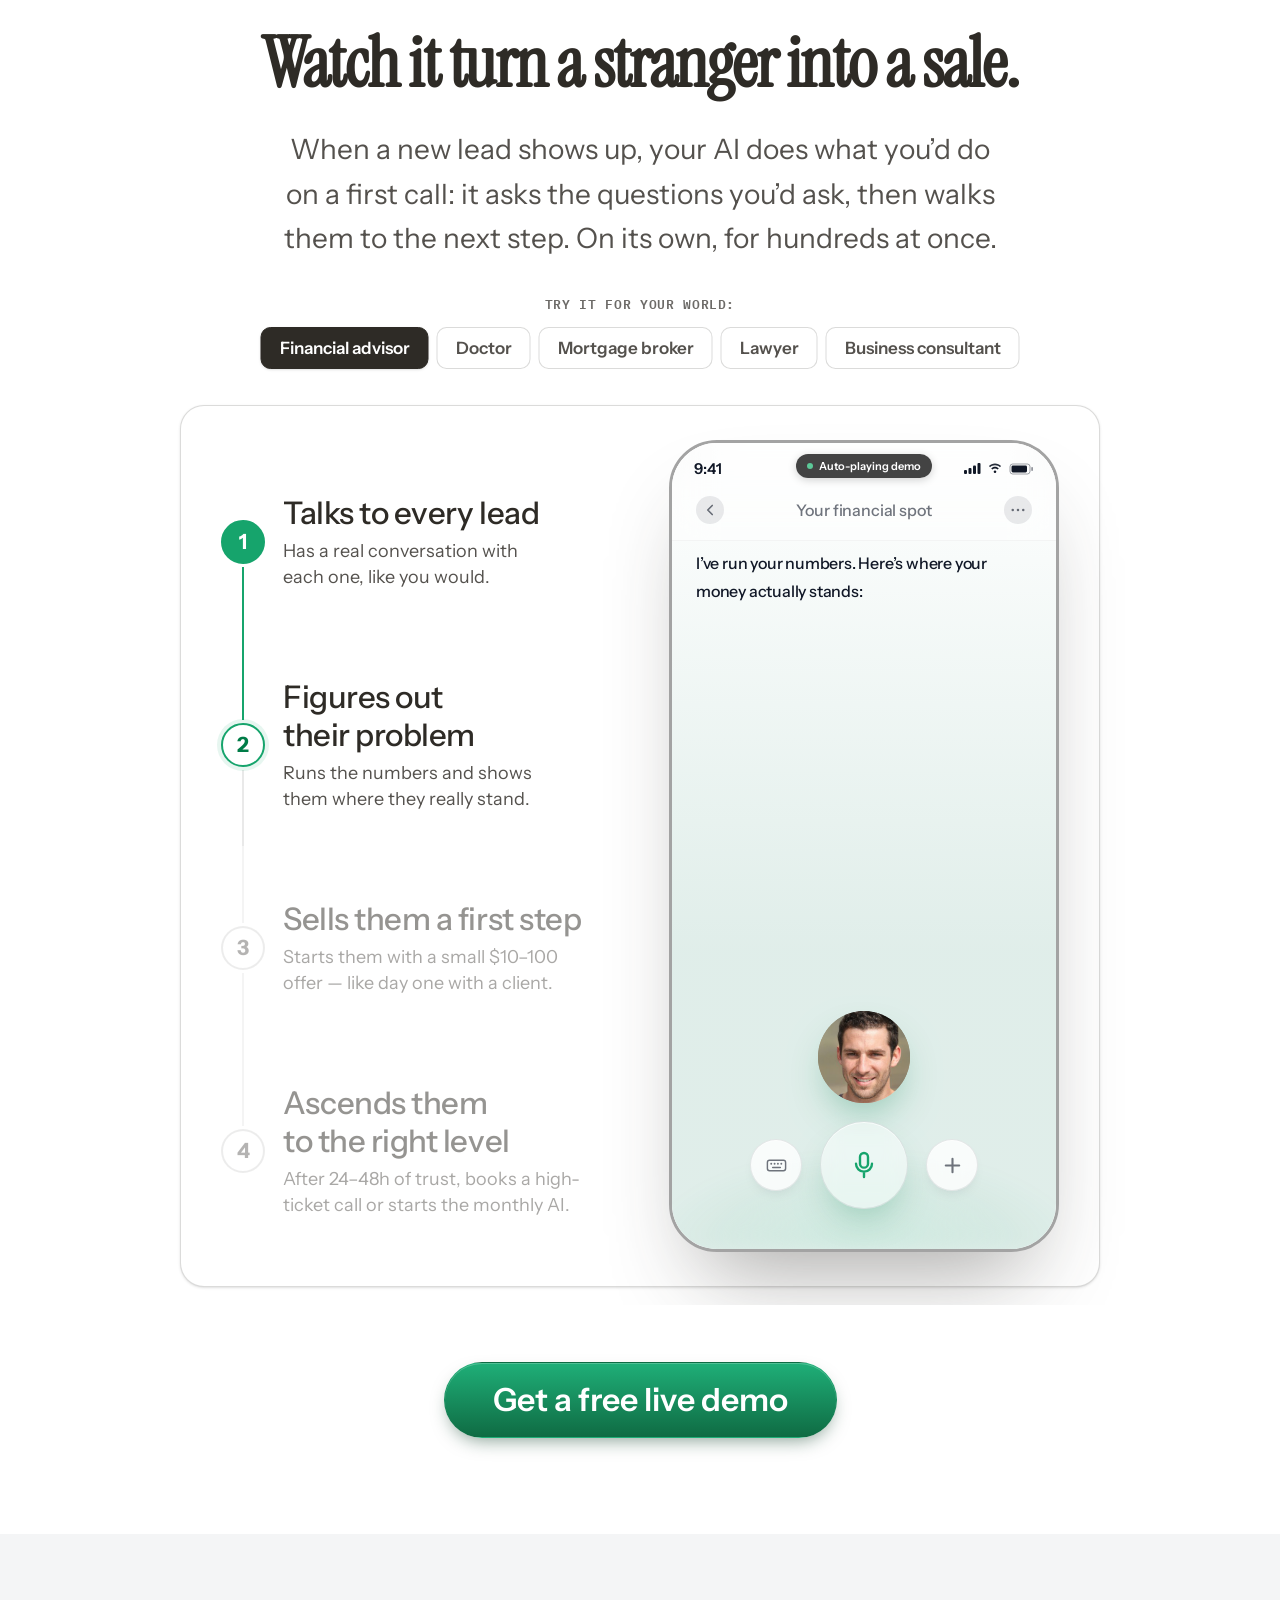
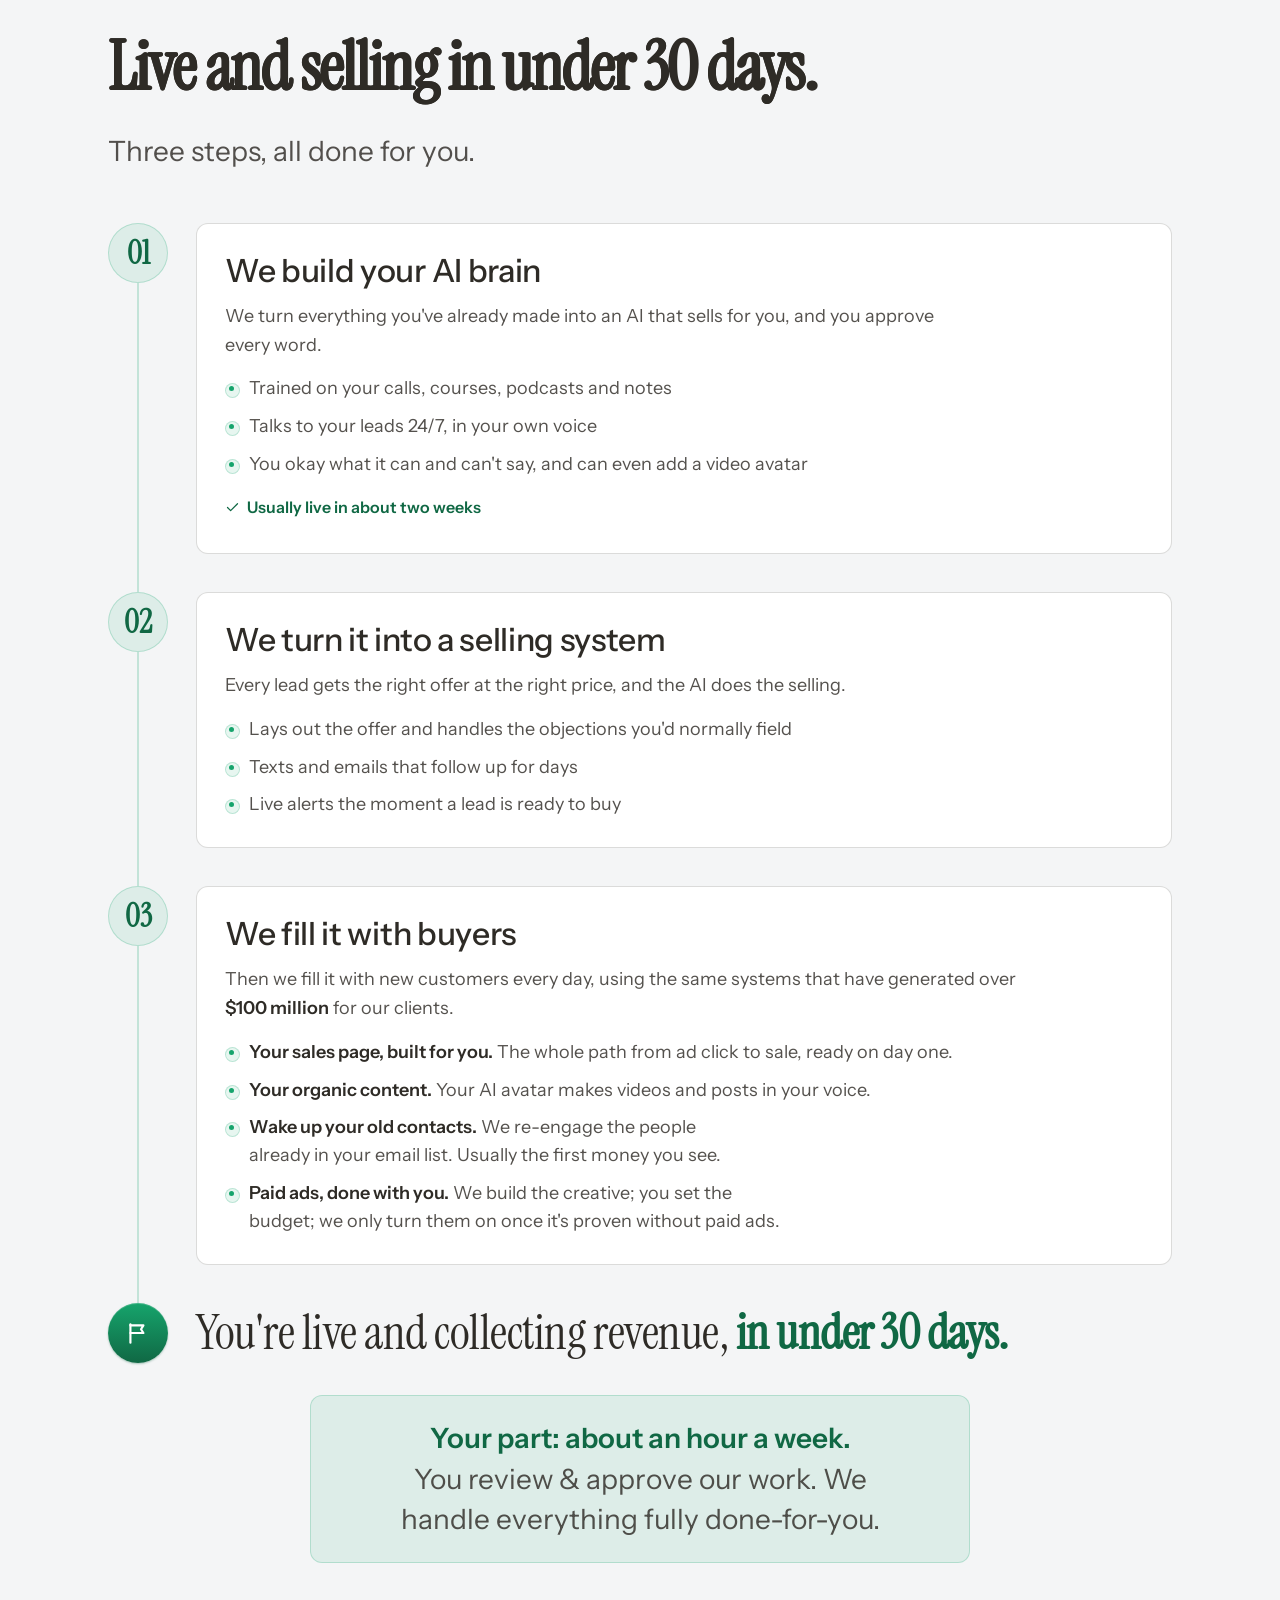
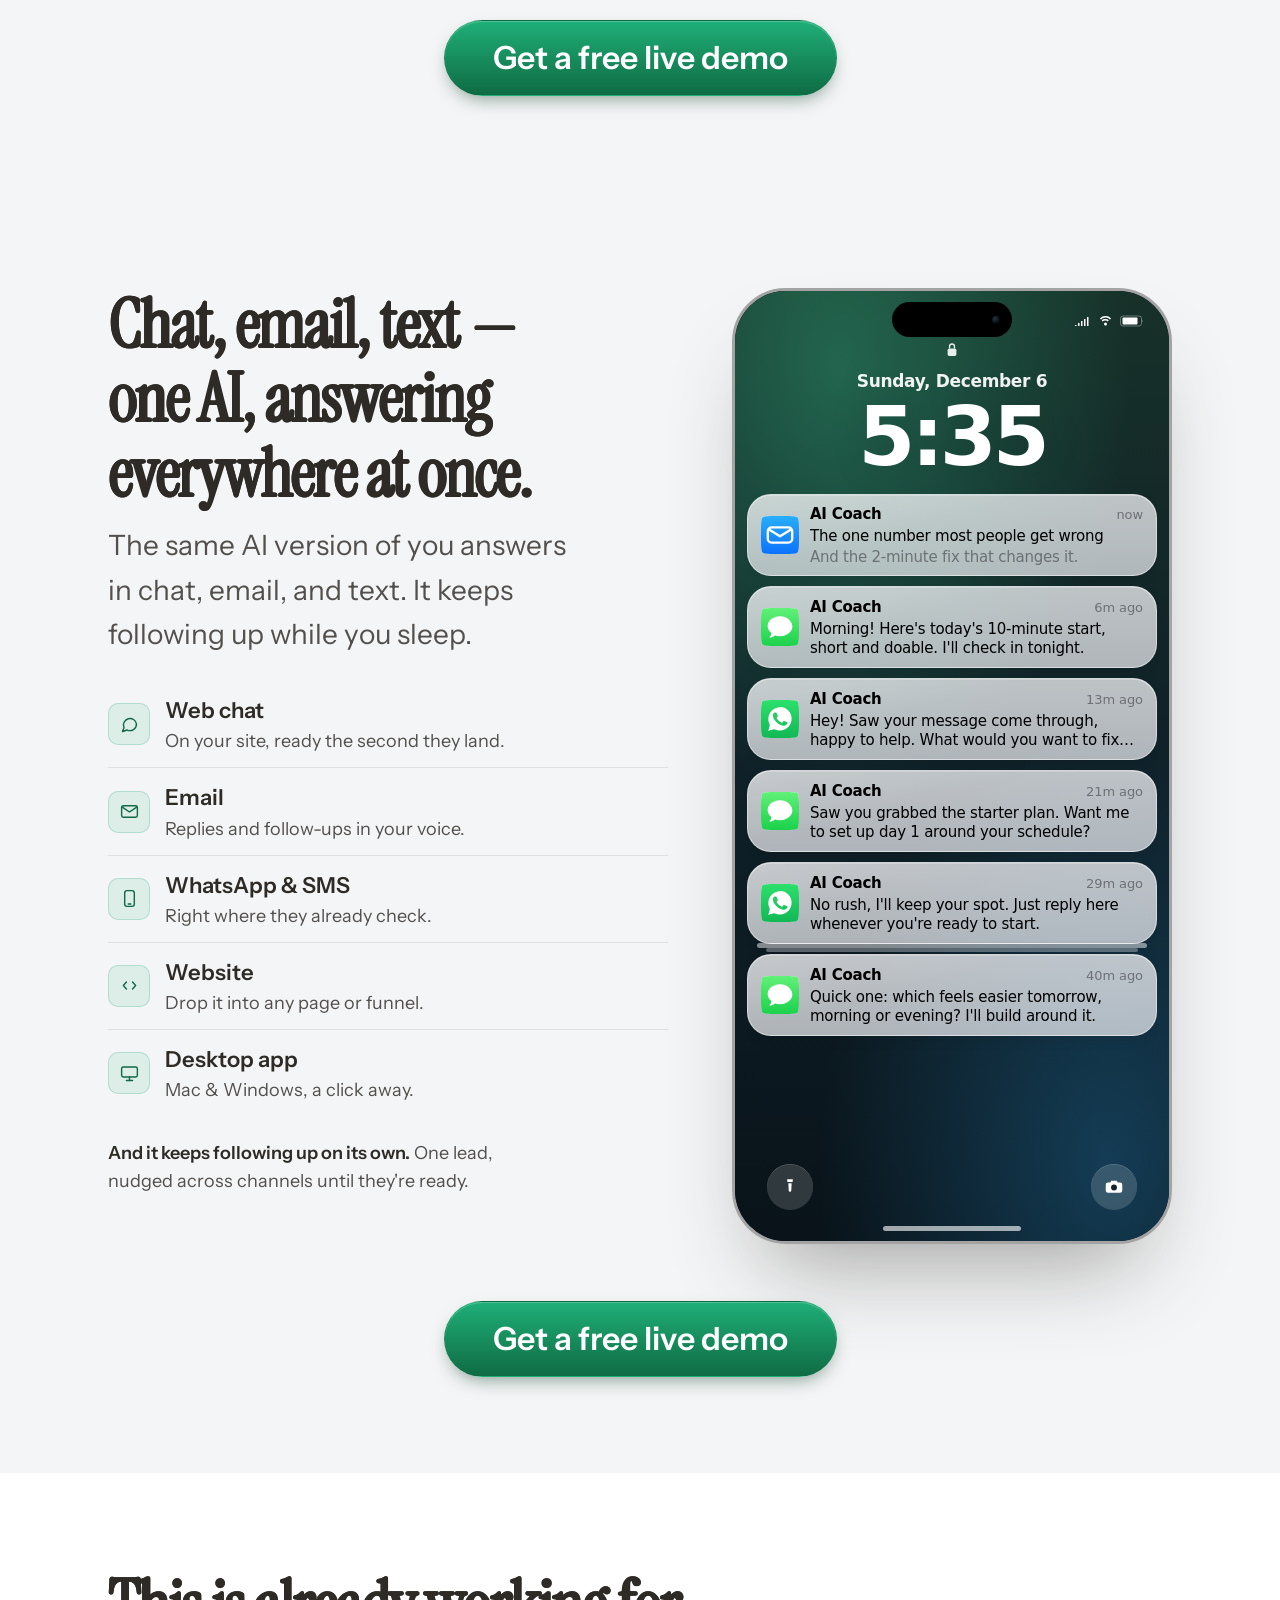
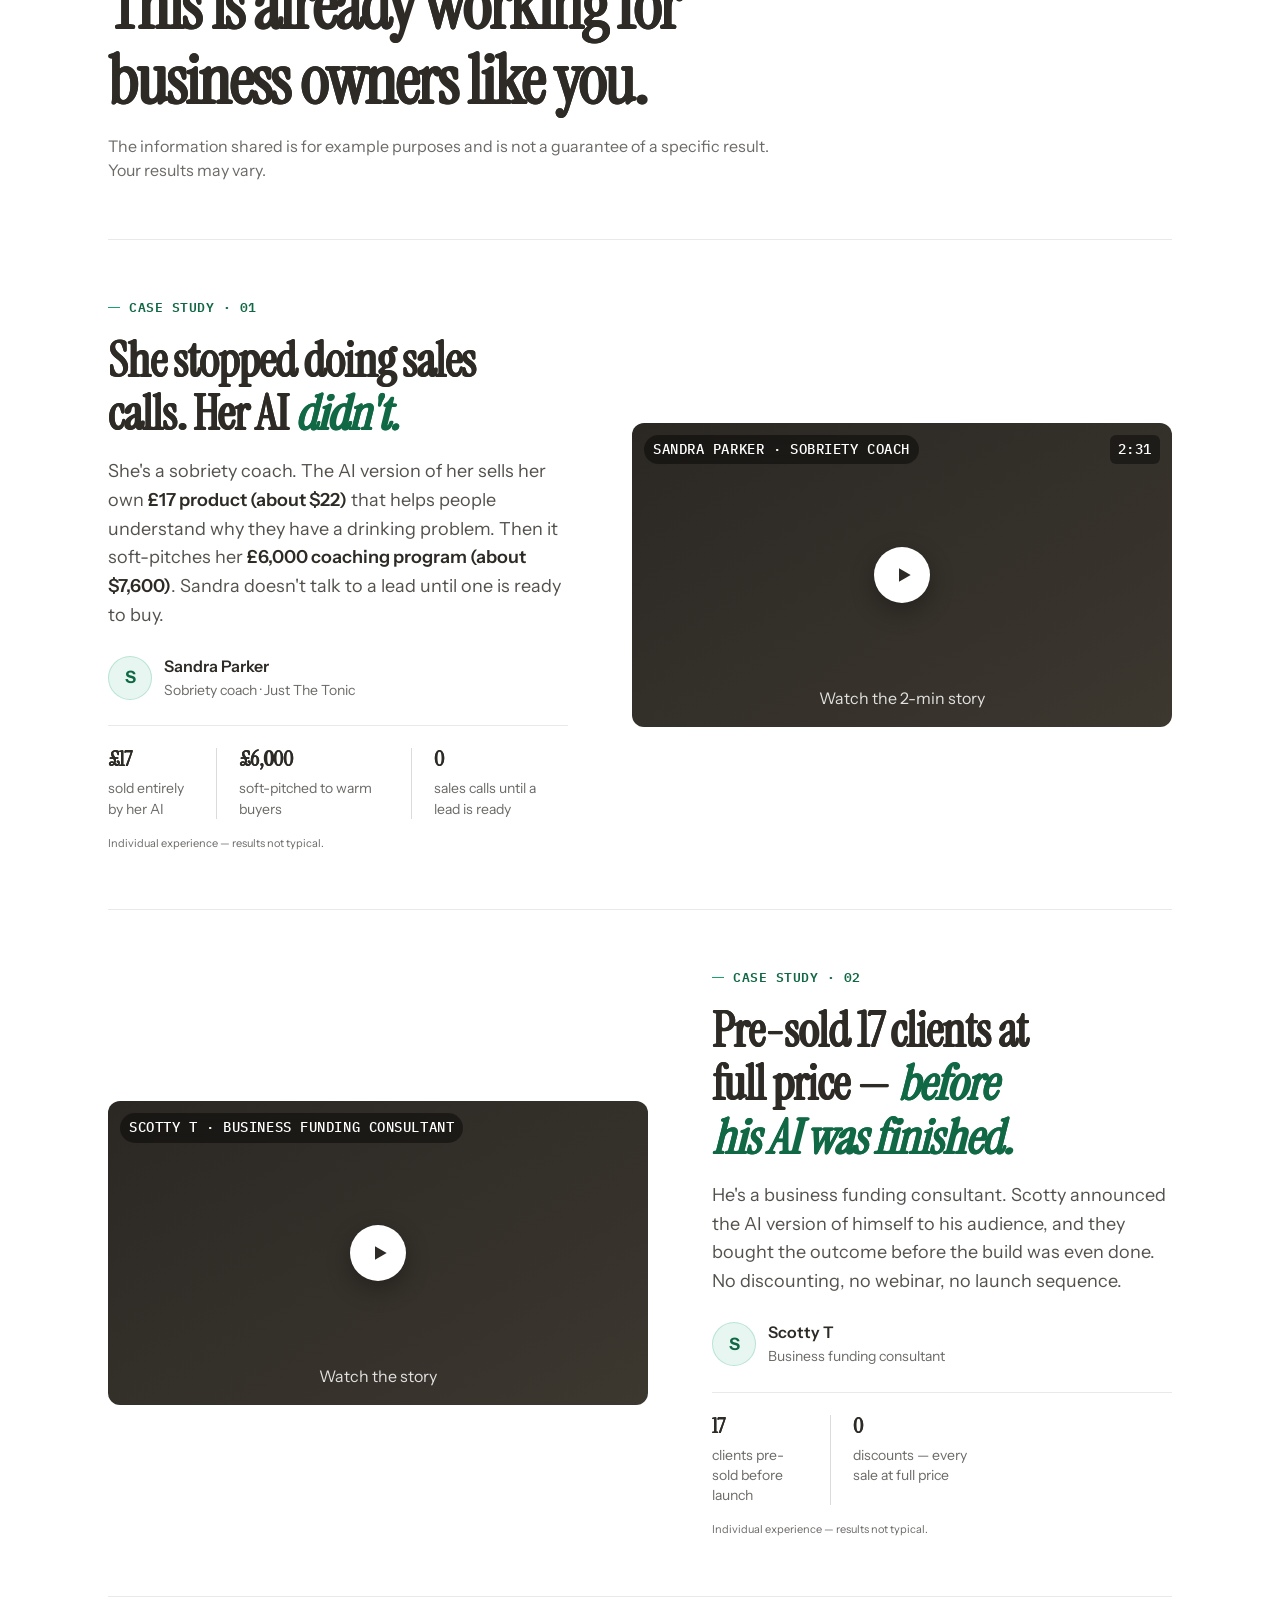
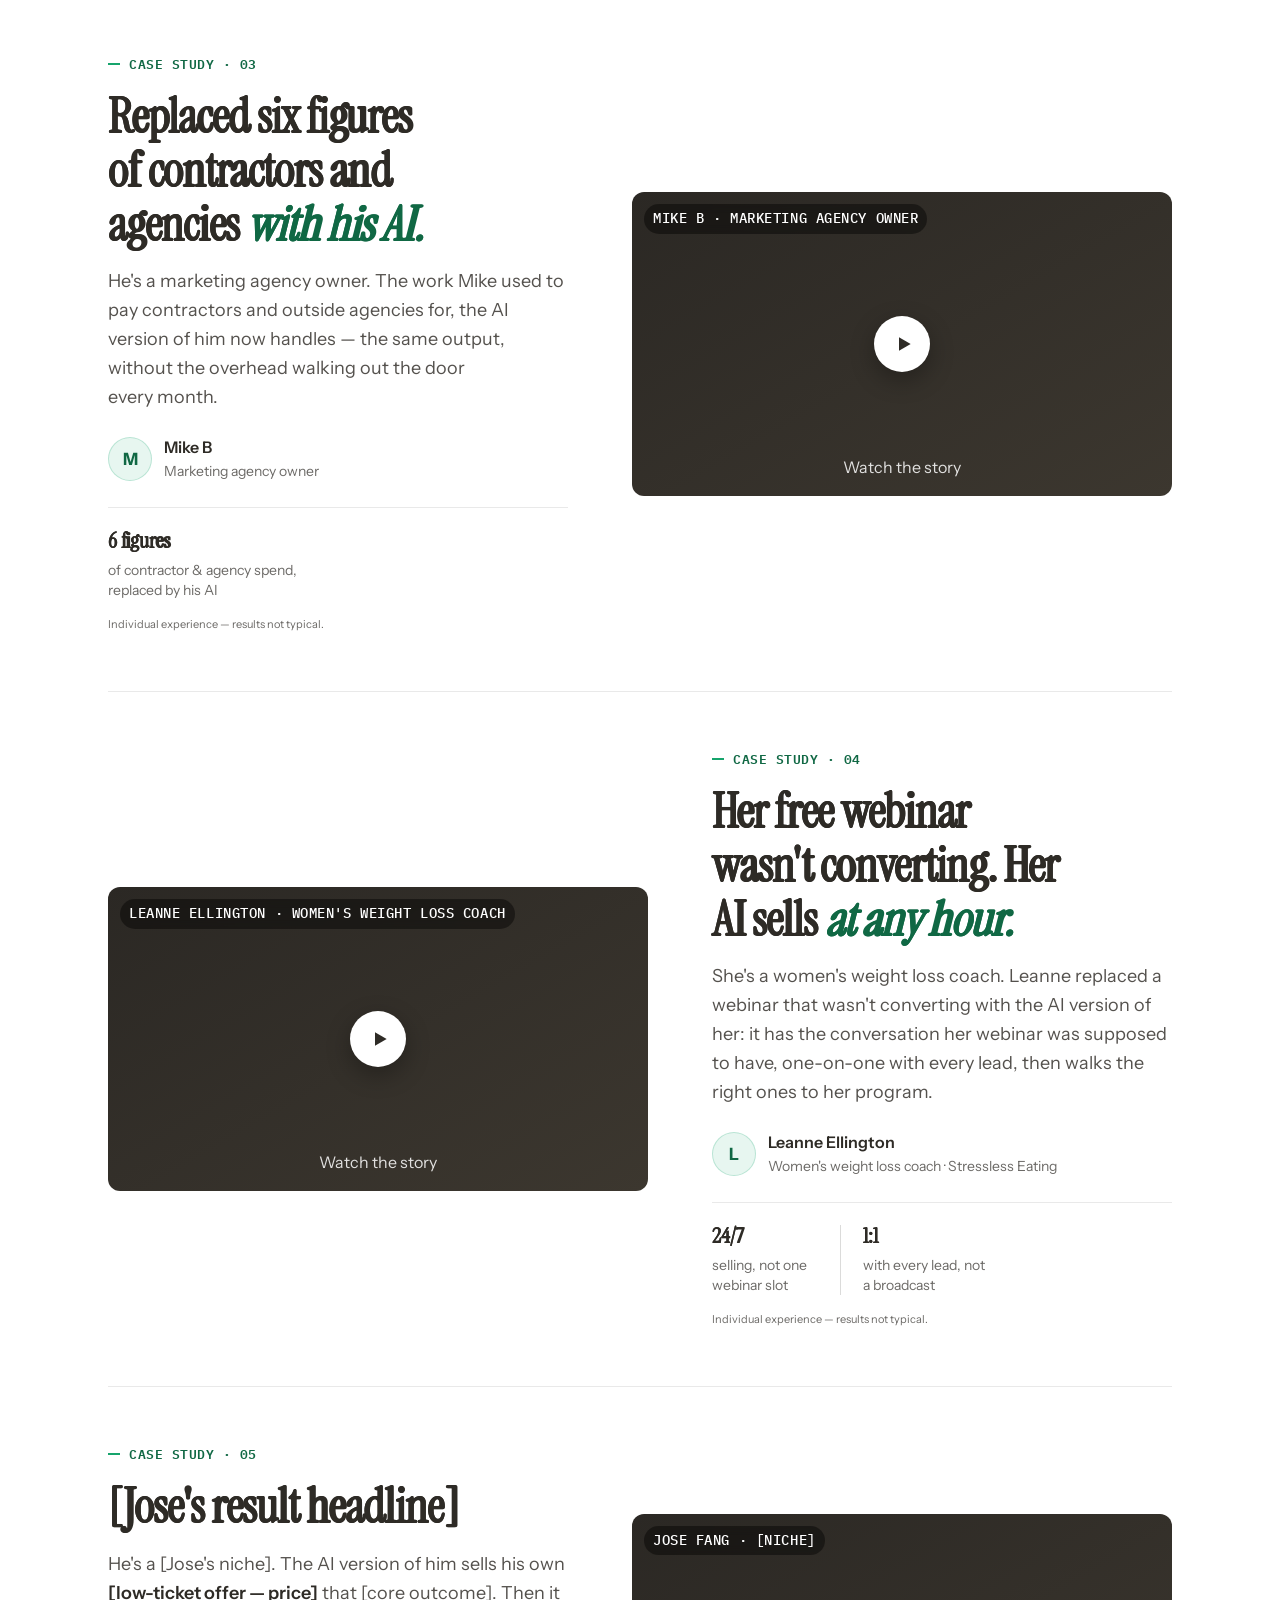
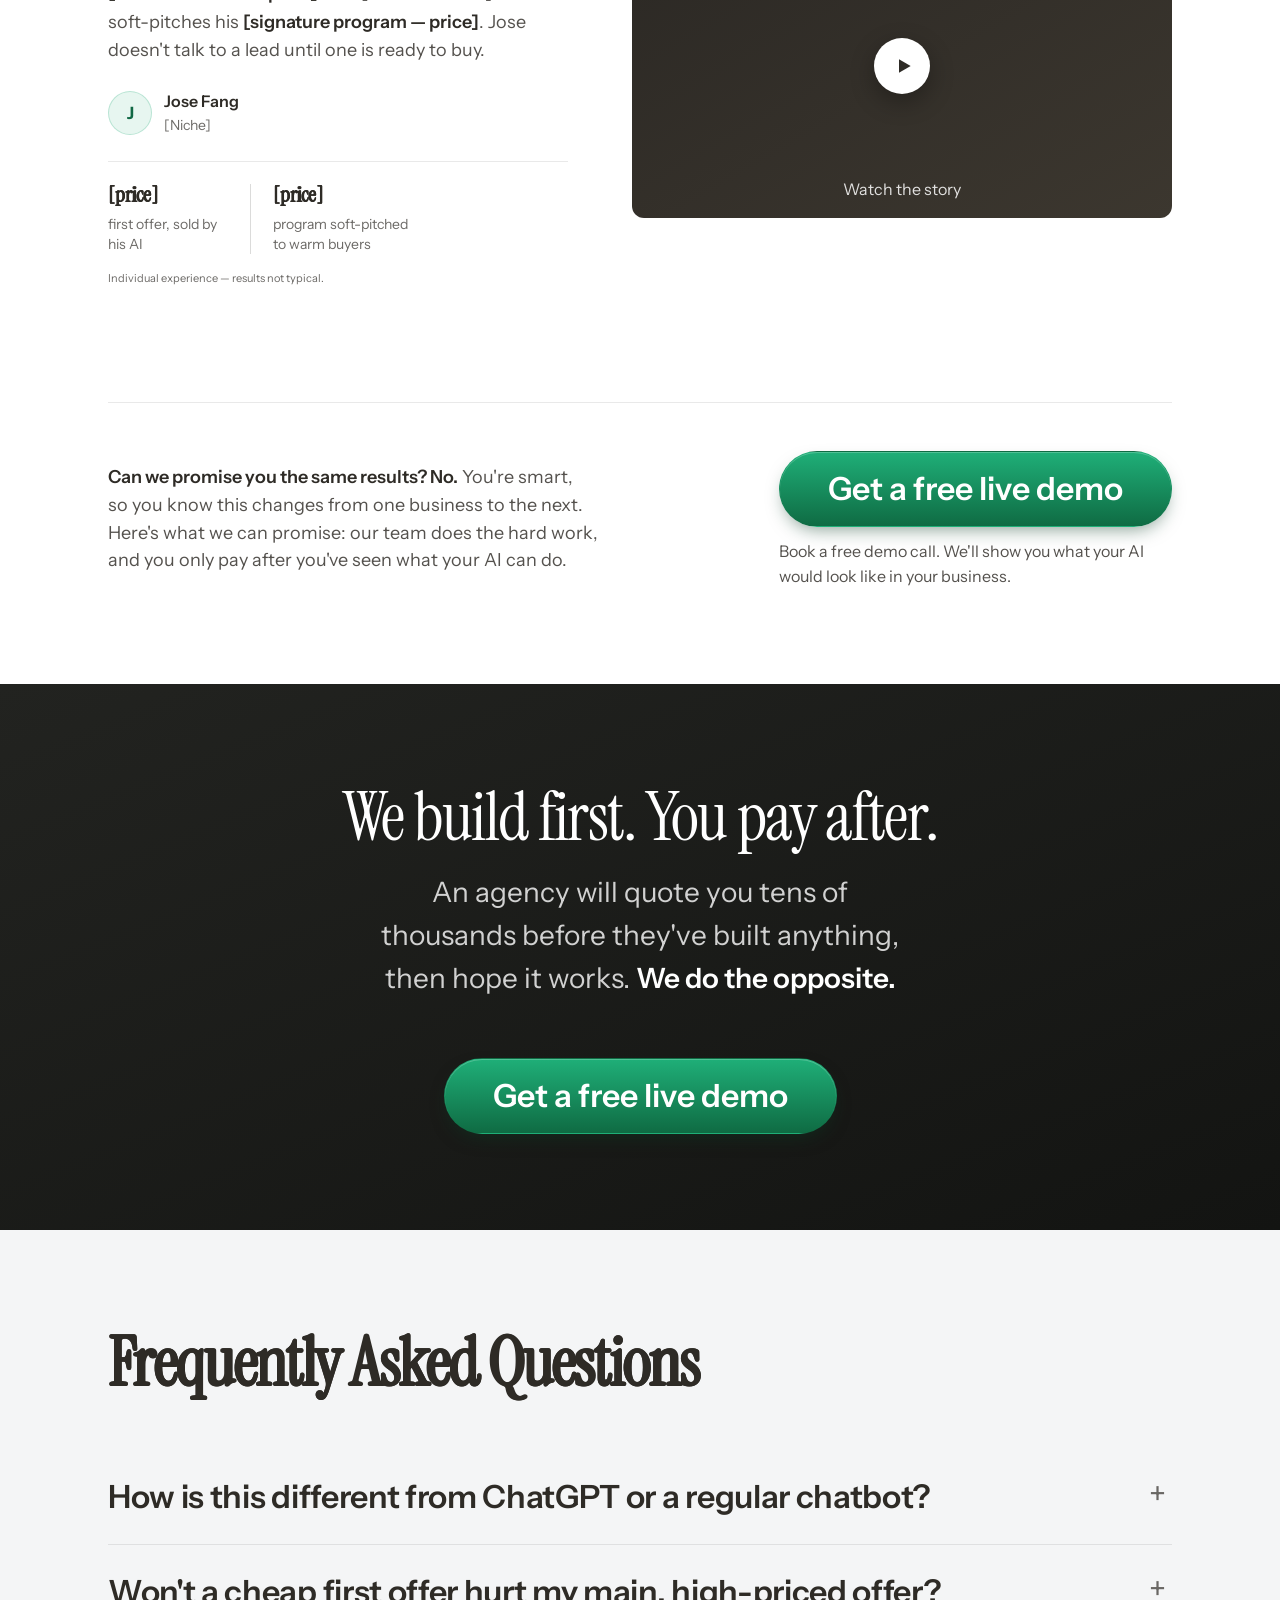
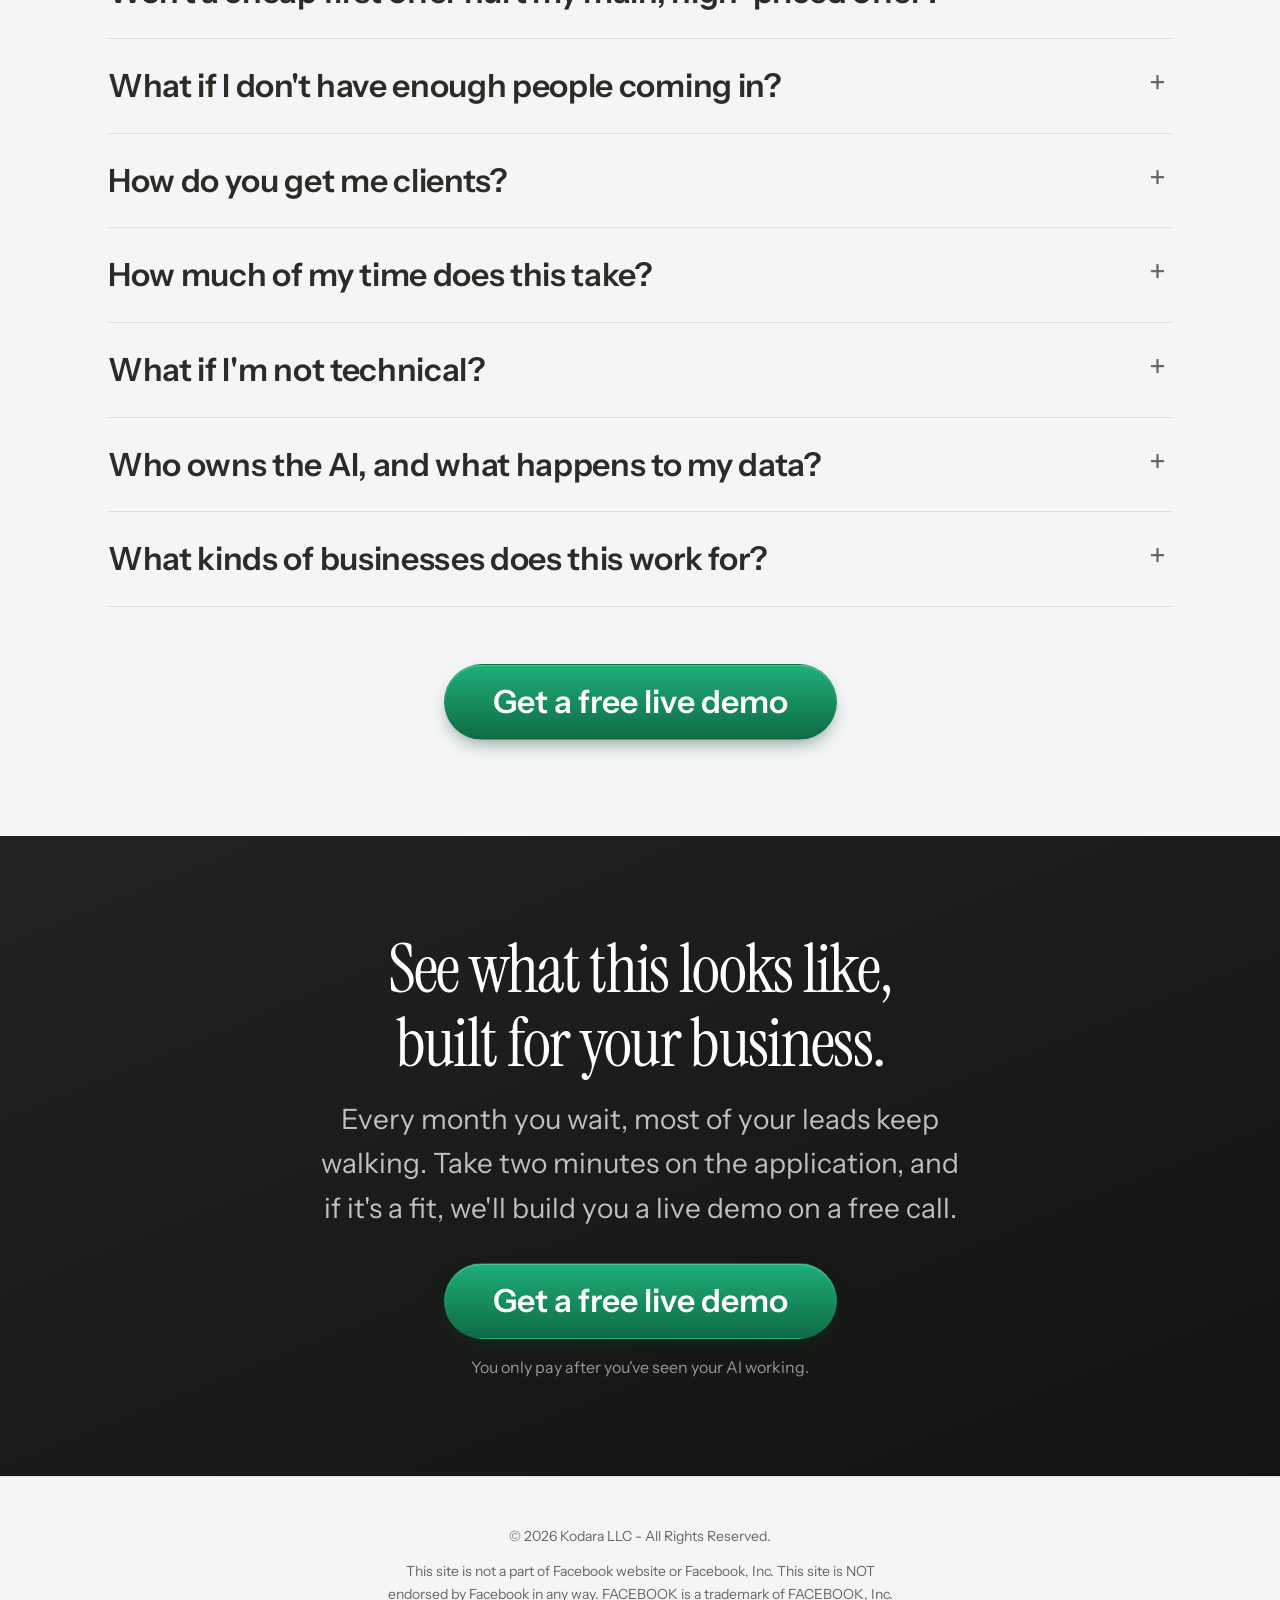
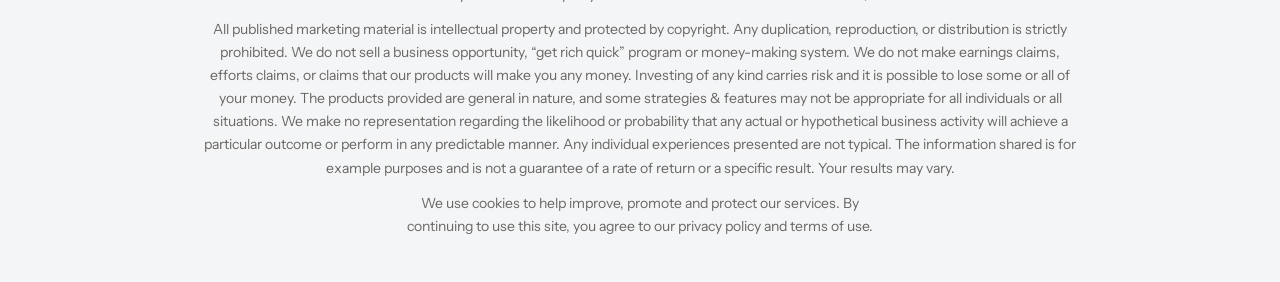
==== commit 5cd2ea10: "full-width video surfaces: VSL and demo frame span the wrap rail VSL drops its 880px cap, demo frame" ====
--- a/index.html
+++ b/index.html
@@ -135,7 +135,7 @@
 .lp-head .sub{margin-inline:auto}
 .lp-scene{margin-top:clamp(28px,4vw,46px);position:relative;display:flex;flex-direction:column;align-items:center}
 .lp-scene::before{content:"";position:absolute;left:50%;top:46%;transform:translate(-50%,-50%);width:min(1150px,120vw);height:560px;background:radial-gradient(50% 55% at 50% 45%,rgba(22,164,108,.13),transparent 70%);filter:blur(14px);z-index:0;pointer-events:none}
-.lp-lid{position:relative;z-index:2;width:min(840px,100%);background:#0E0F0E;border-radius:clamp(10px,1.6vw,16px);padding:clamp(6px,1vw,10px);box-shadow:0 60px 110px -38px rgba(46,43,38,.55),0 4px 14px rgba(46,43,38,.14),inset 0 1px 0 rgba(255,255,255,.09)}
+.lp-lid{position:relative;z-index:2;width:100%;background:#0E0F0E;border-radius:clamp(10px,1.6vw,16px);padding:clamp(6px,1vw,10px);box-shadow:0 60px 110px -38px rgba(46,43,38,.55),0 4px 14px rgba(46,43,38,.14),inset 0 1px 0 rgba(255,255,255,.09)}
 .lp-chip{position:absolute;z-index:5;top:-14px;left:50%;transform:translateX(-50%);display:inline-flex;align-items:center;gap:7px;background:#1d1c19;color:#fff;font-size:var(--fs-micro);font-weight:600;padding:7px 15px;border-radius:var(--r-pill);box-shadow:0 10px 24px rgba(0,0,0,.25);white-space:nowrap}
 .lp-chip .d{width:7px;height:7px;border-radius:50%;background:var(--accent-mint);box-shadow:0 0 0 3px rgba(91,201,152,.25)}
 .lp-screen{position:relative;border-radius:clamp(6px,1vw,9px);overflow:hidden;background:#050606}
@@ -148,7 +148,7 @@
 .lp-card .s{font-size:11px;color:var(--ink-3);margin-top:1px}
 .lp-card.left{left:-118px;top:120px}
 .lp-card.right{right:-104px;top:268px}
-@media(max-width:1140px){.lp-card{display:none}}
+@media(max-width:1320px){.lp-card{display:none}}
 .lp-disclaimer{margin:var(--sp-5) auto 0;max-width:920px;text-align:center;font-size:var(--fs-micro);line-height:1.55;color:var(--ink-3)}
 
 /* steps (how it works) */
@@ -361,7 +361,7 @@
   <div class="mockup-stage">
     <div class="wrap">
       <!-- VSL video embed -->
-      <div style="max-width:880px;margin:0 auto;position:relative;z-index:2;border-radius:var(--r-lg);overflow:hidden;box-shadow:var(--shadow-mockup);background:#000">
+      <div style="margin:0 auto;position:relative;z-index:2;border-radius:var(--r-lg);overflow:hidden;box-shadow:var(--shadow-mockup);background:#000">
         <div id="vidalytics_embed_4hHzEVevwBW1xOyh" style="width: 100%; position:relative; padding-top: 56.25%;"></div>
         <script type="text/javascript">
         (function (v, i, d, a, l, y, t, c, s) {
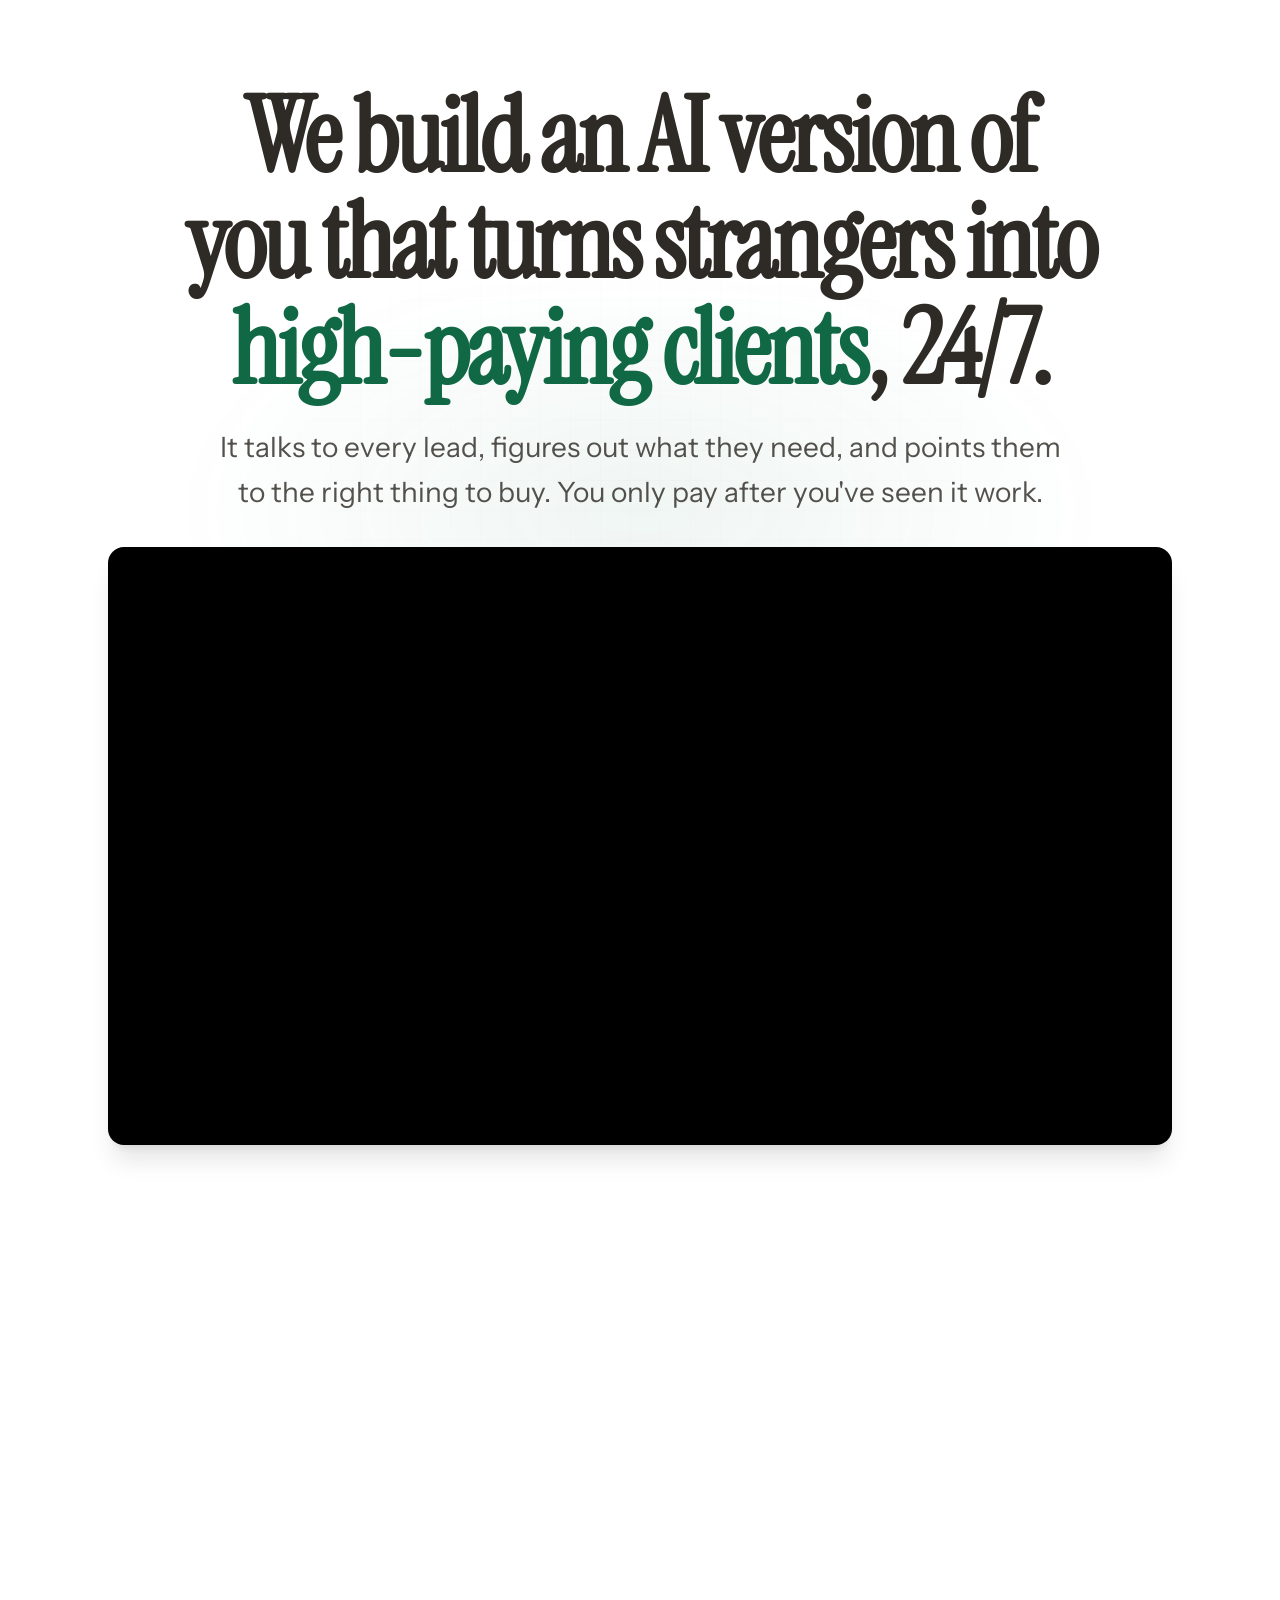
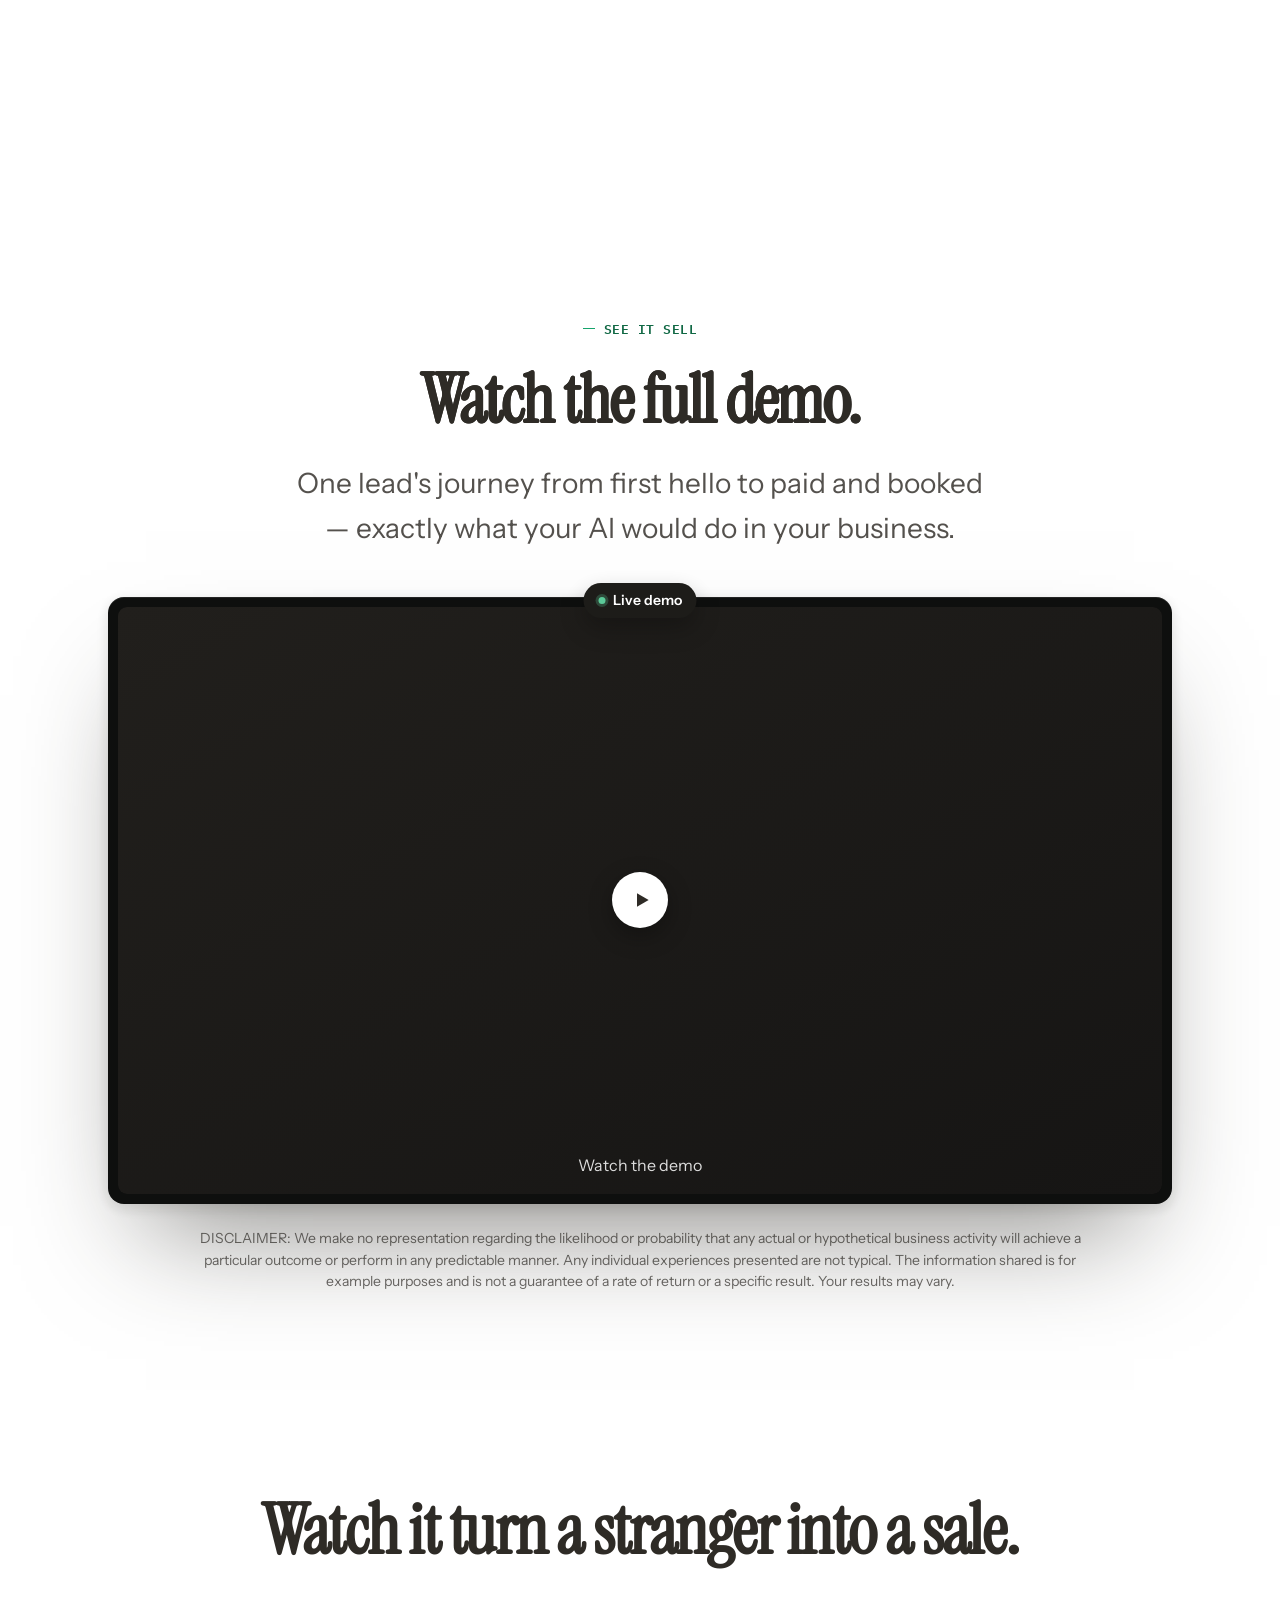
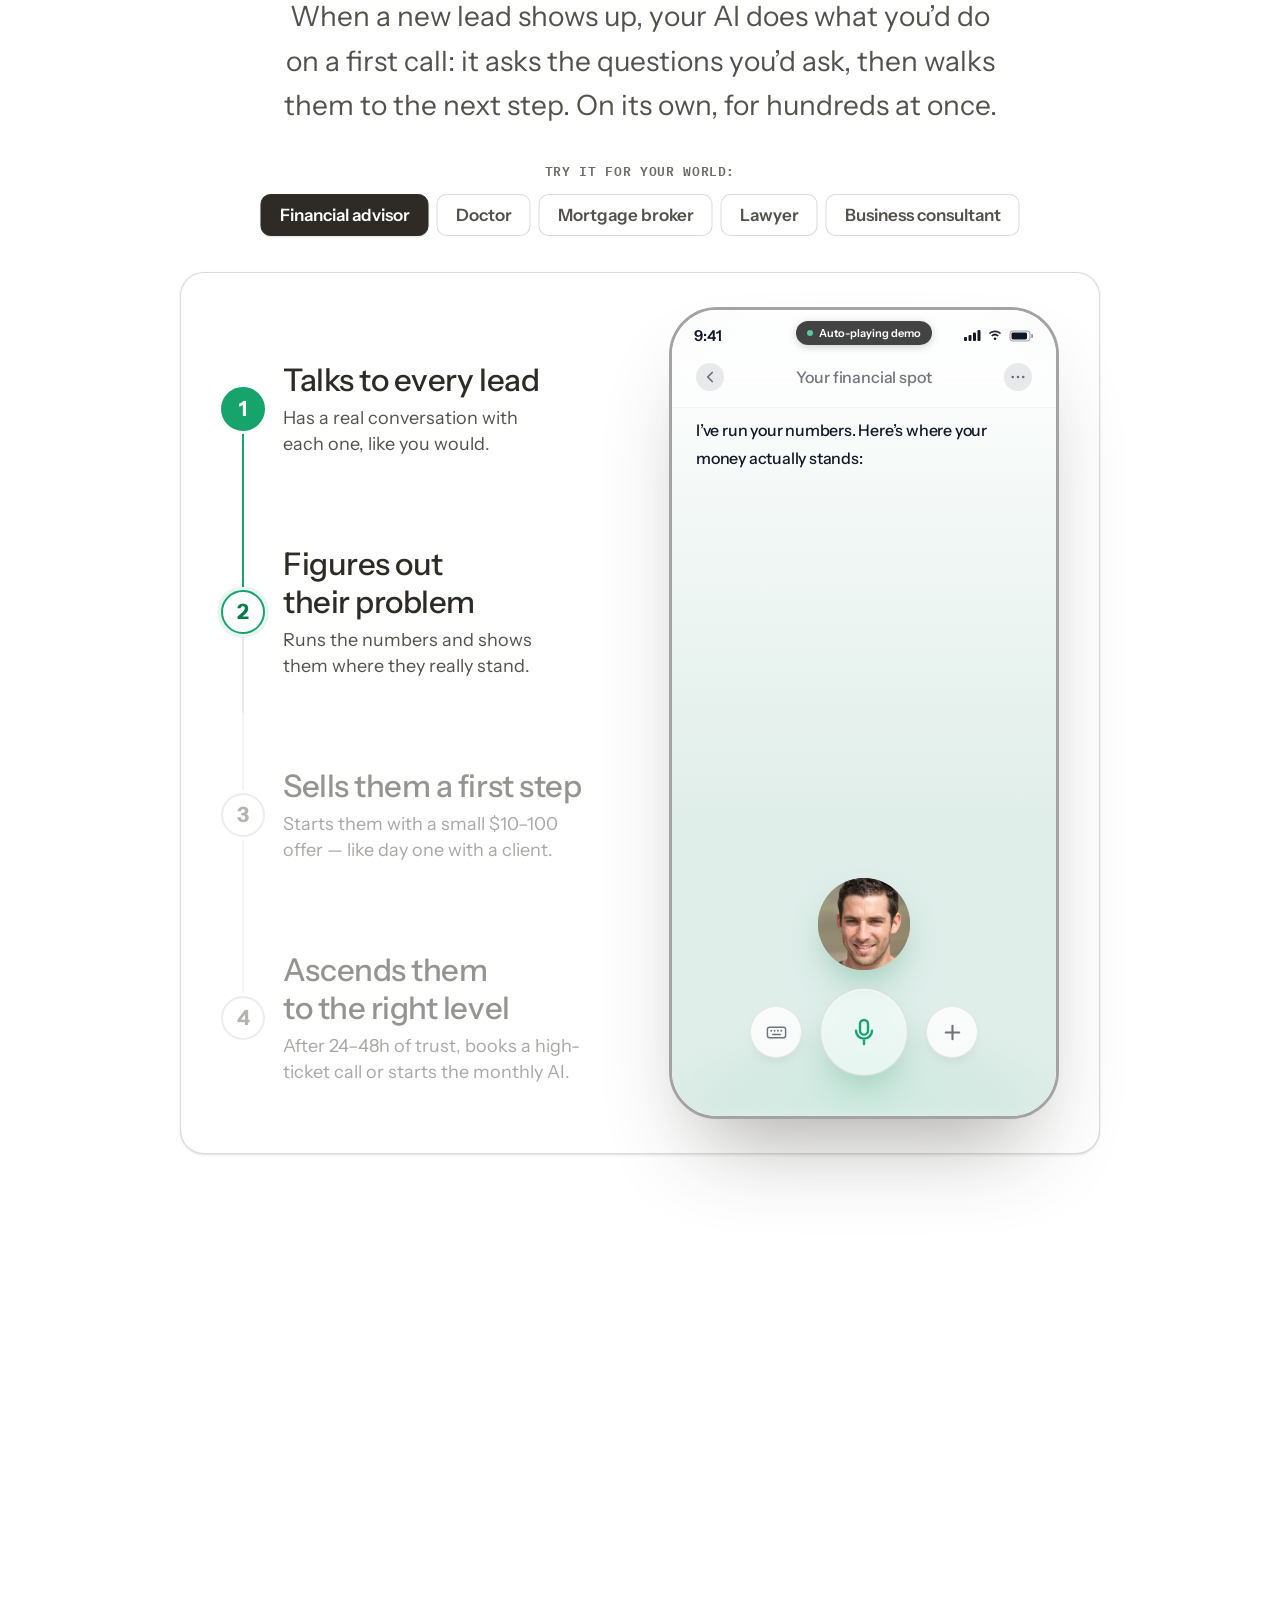
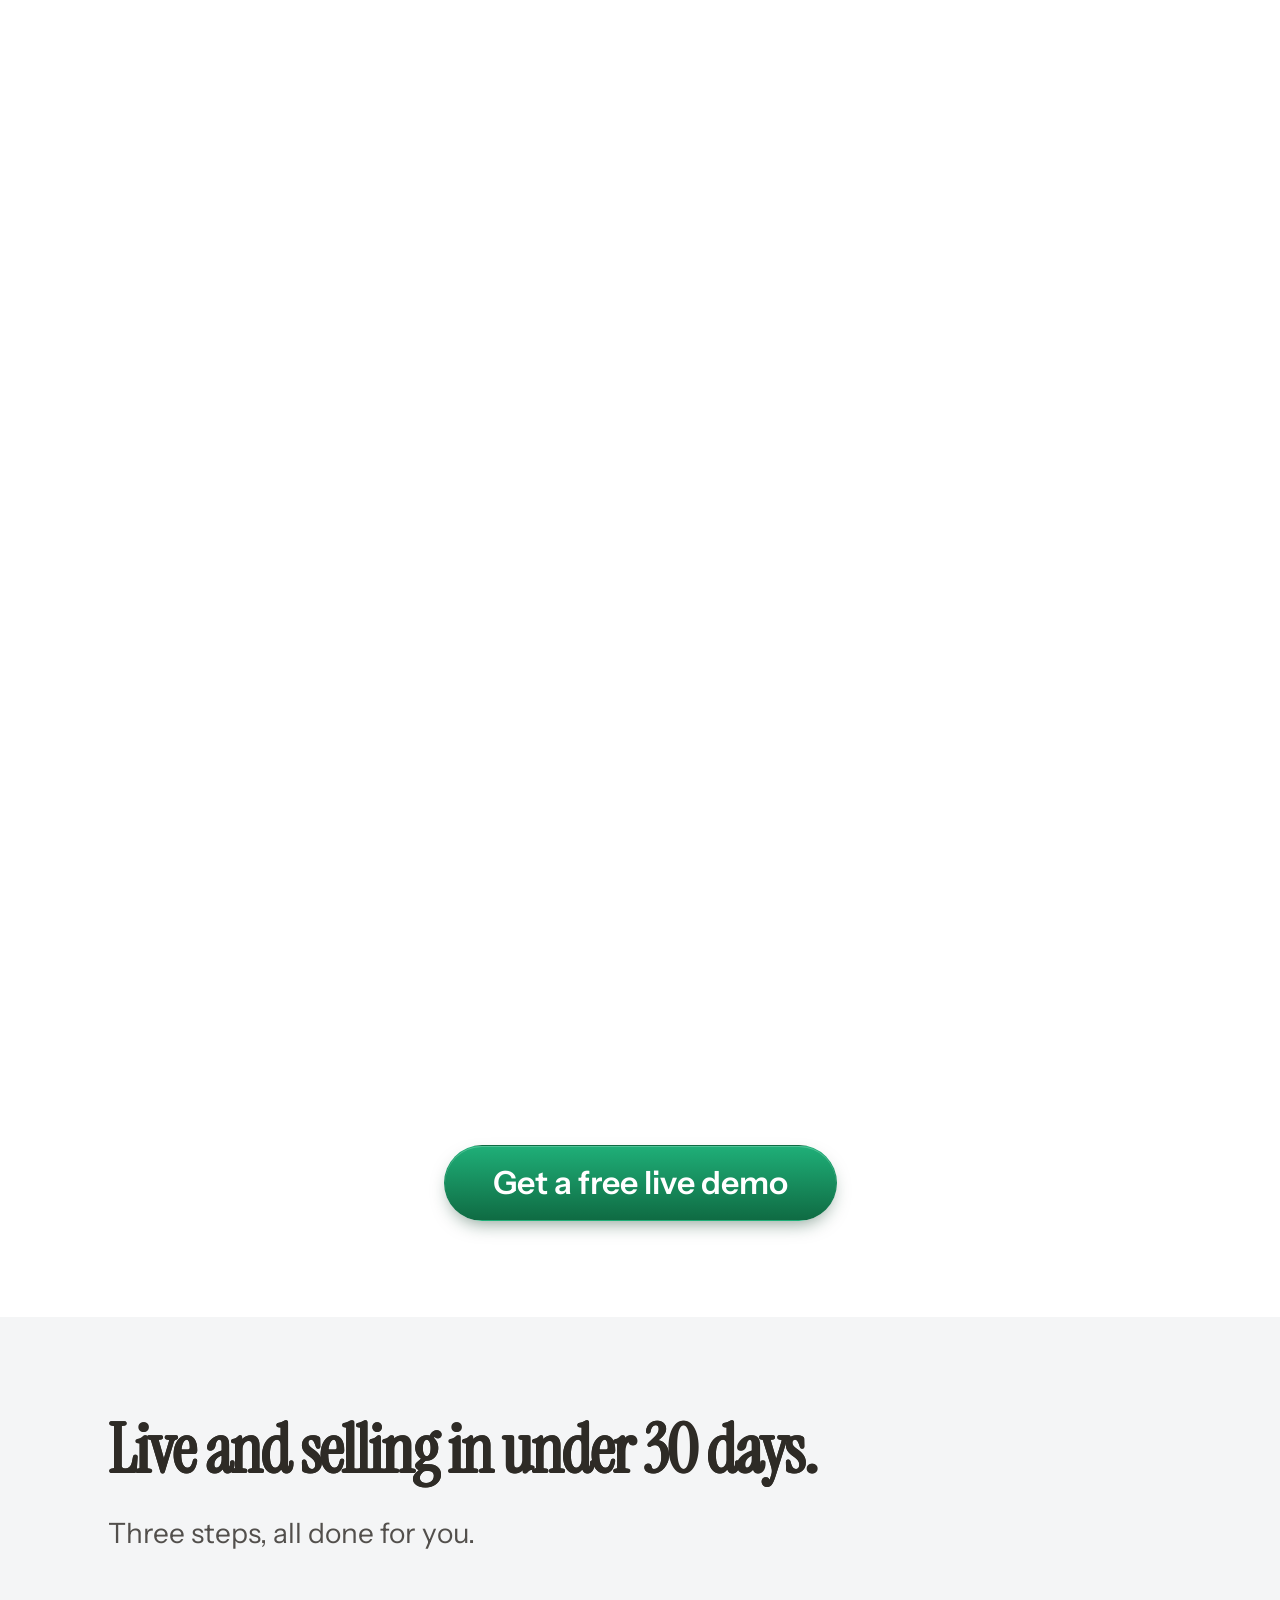
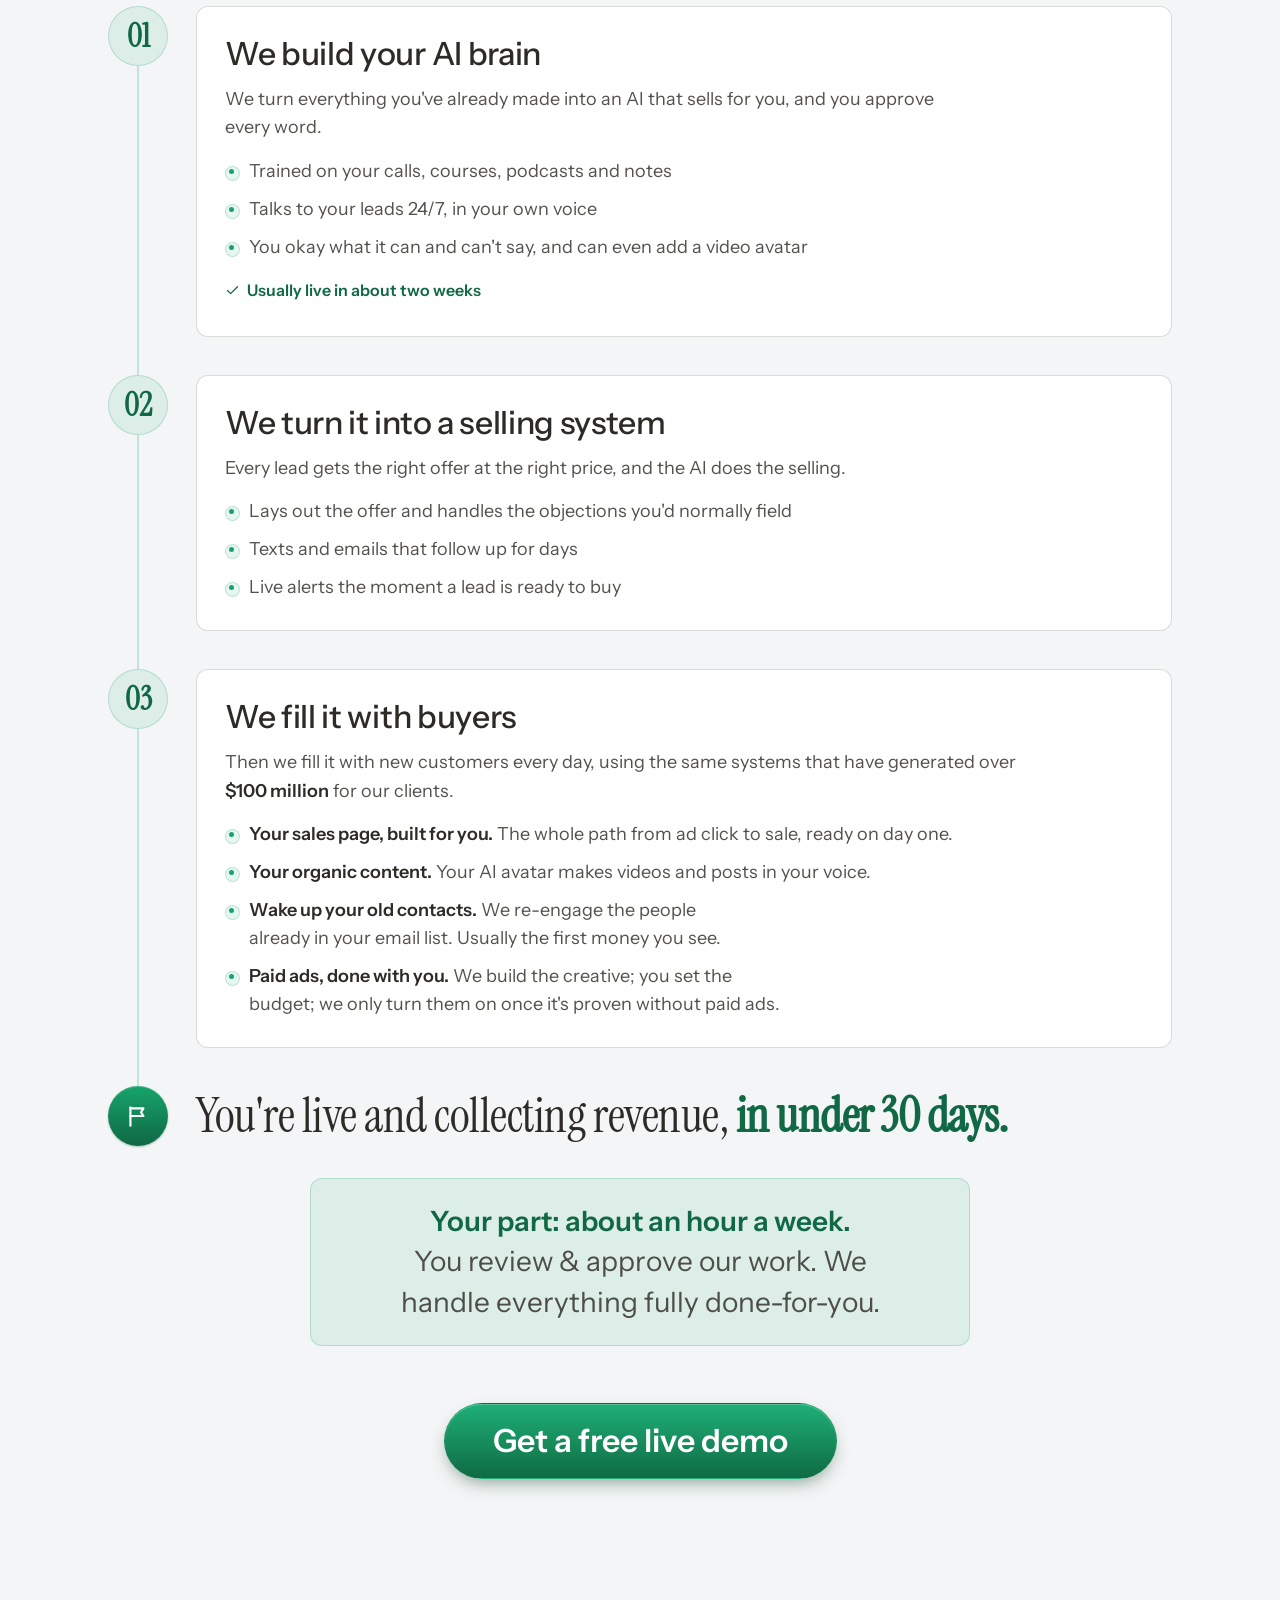
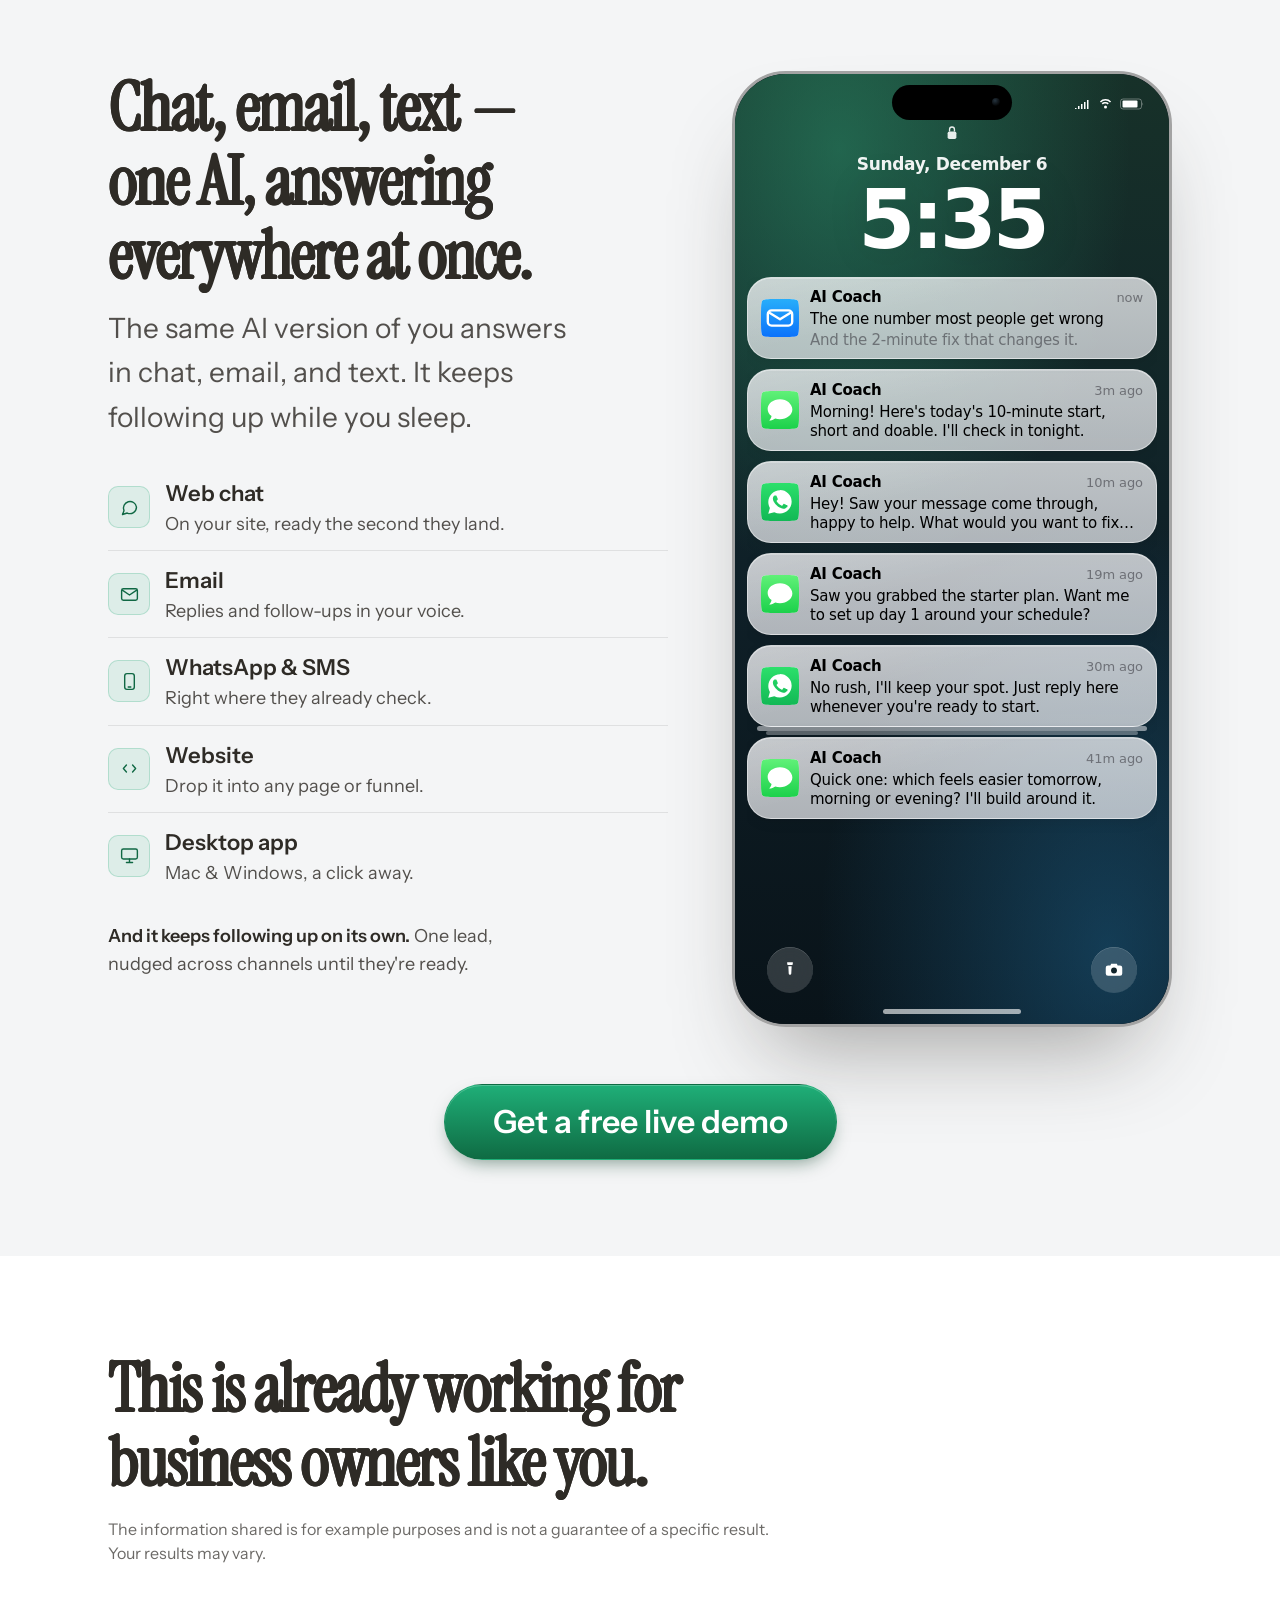
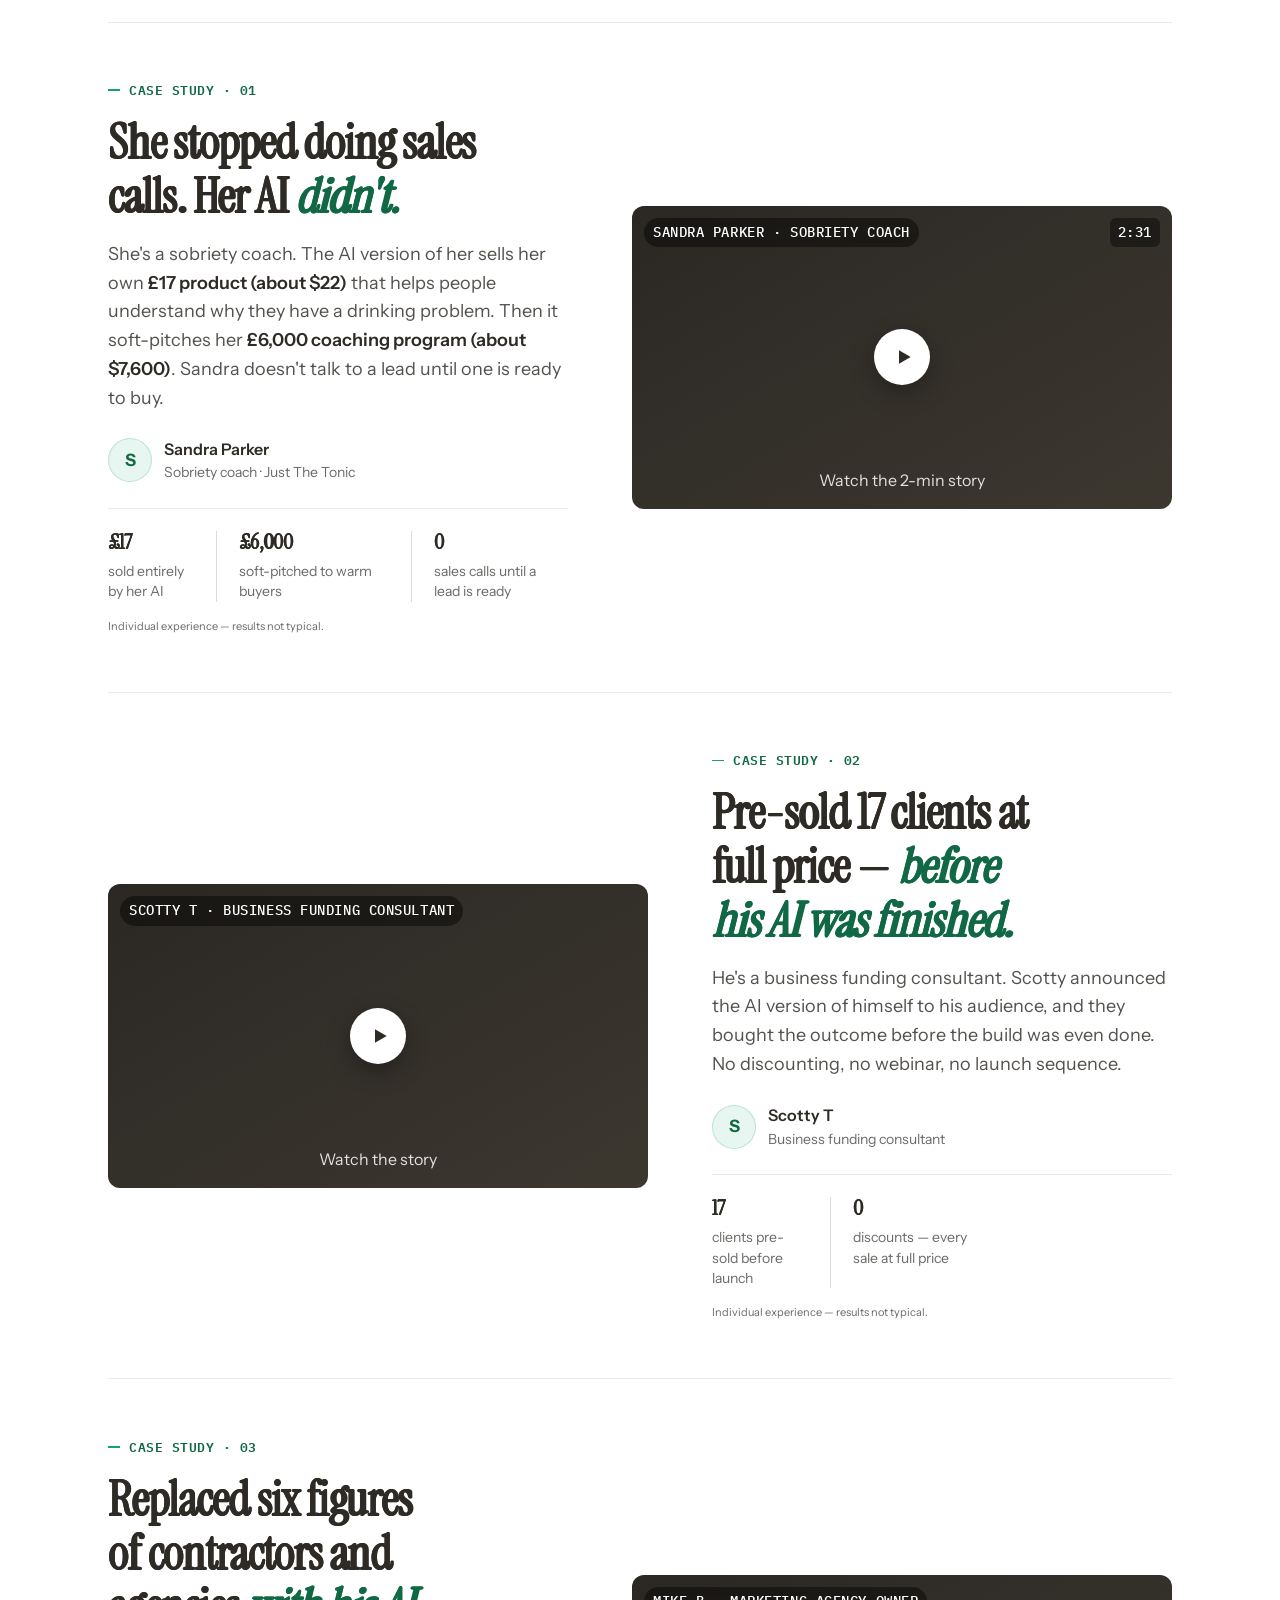
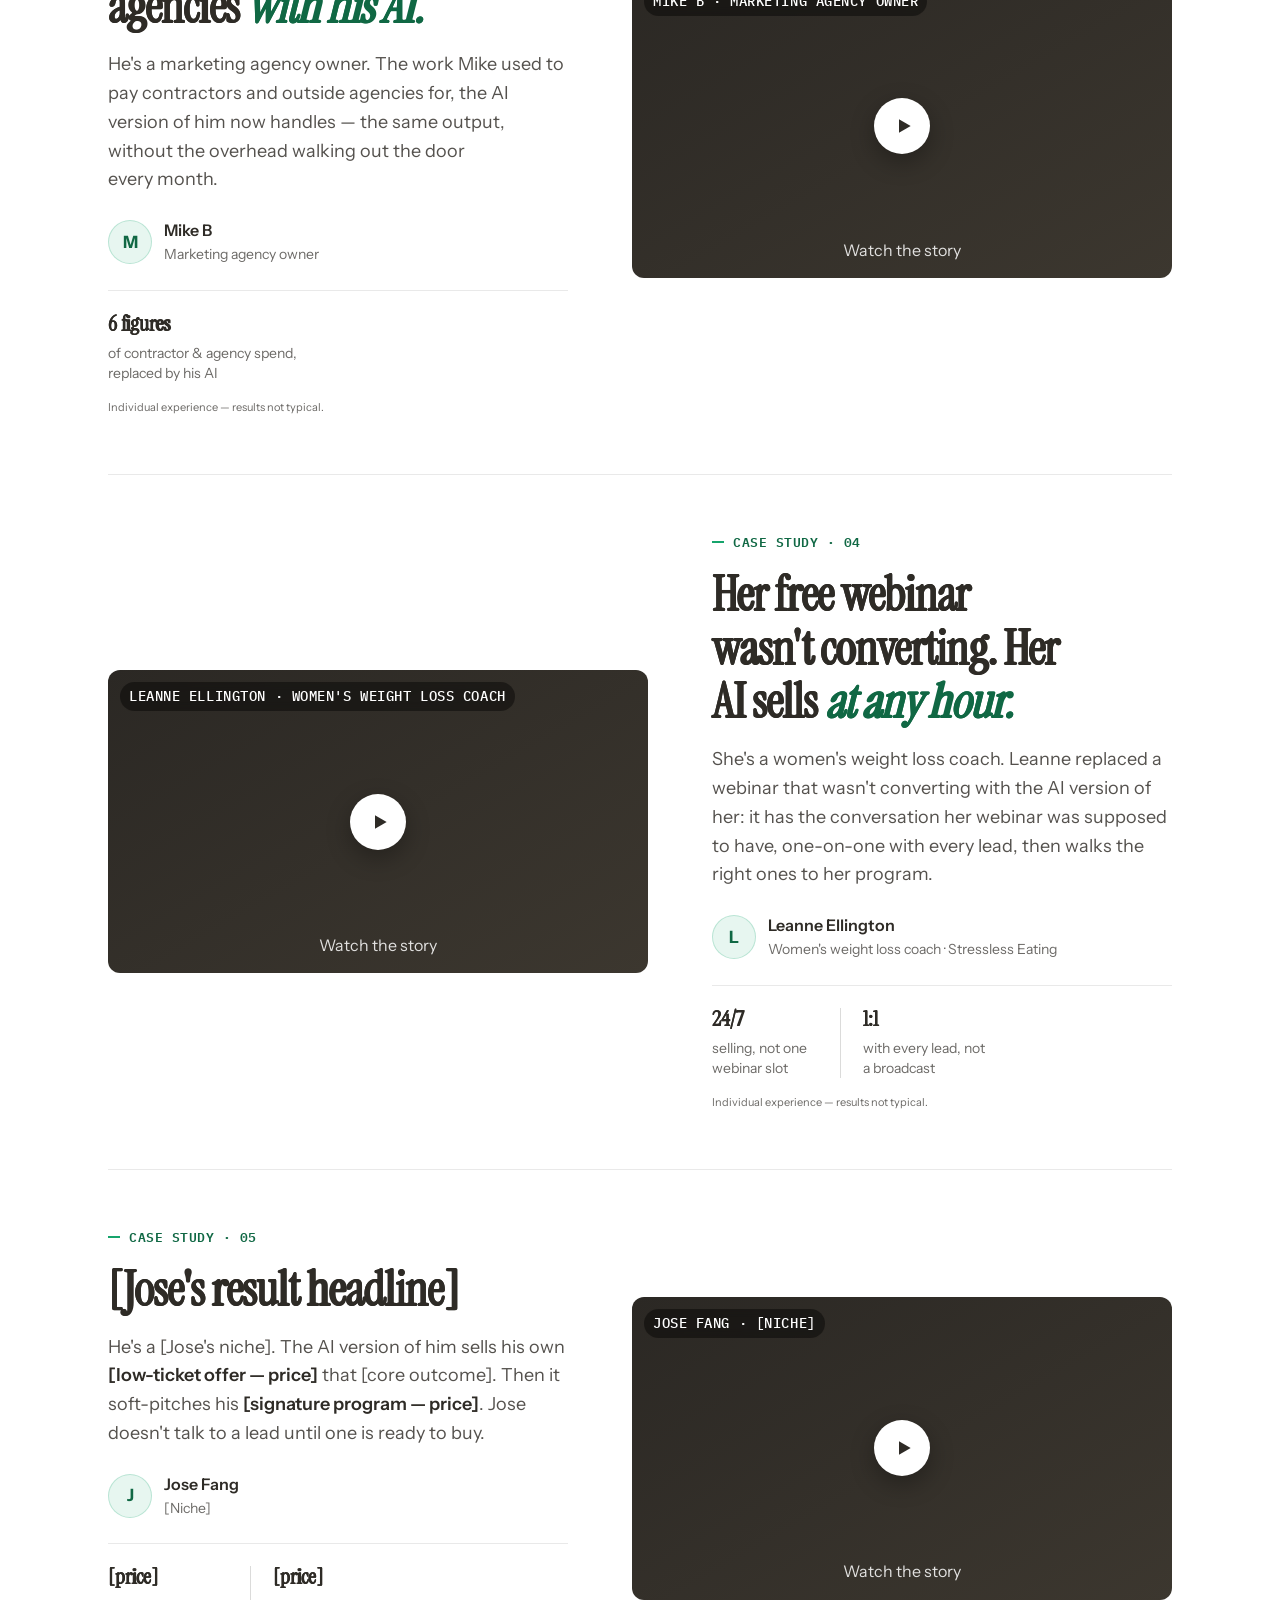
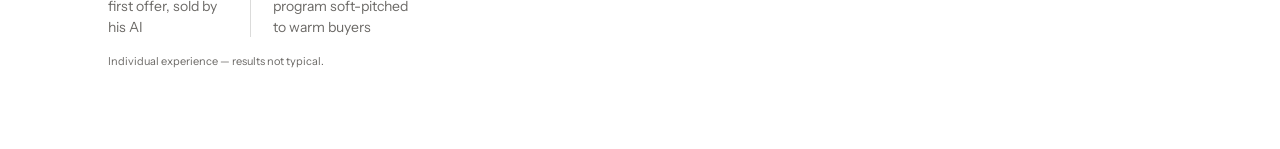
==== commit 100b5d63: "demo stage: drop the section CTA (disclaimer now closes the section) Co-Authored-By: Claude Fable 5 " ====
--- a/index.html
+++ b/index.html
@@ -415,7 +415,6 @@
         </div>
       </div>
     </div>
-    <div class="section-cta rv"><a href="#book" class="btn btn-primary">Get a free live demo</a></div>
     <p class="lp-disclaimer rv">DISCLAIMER: We make no representation regarding the likelihood or probability that any actual or hypothetical business activity will achieve a particular outcome or perform in any predictable manner. Any individual experiences presented are not typical. The information shared is for example purposes and is not a guarantee of a rate of return or a specific result. Your results may vary.</p>
   </div>
 </section>
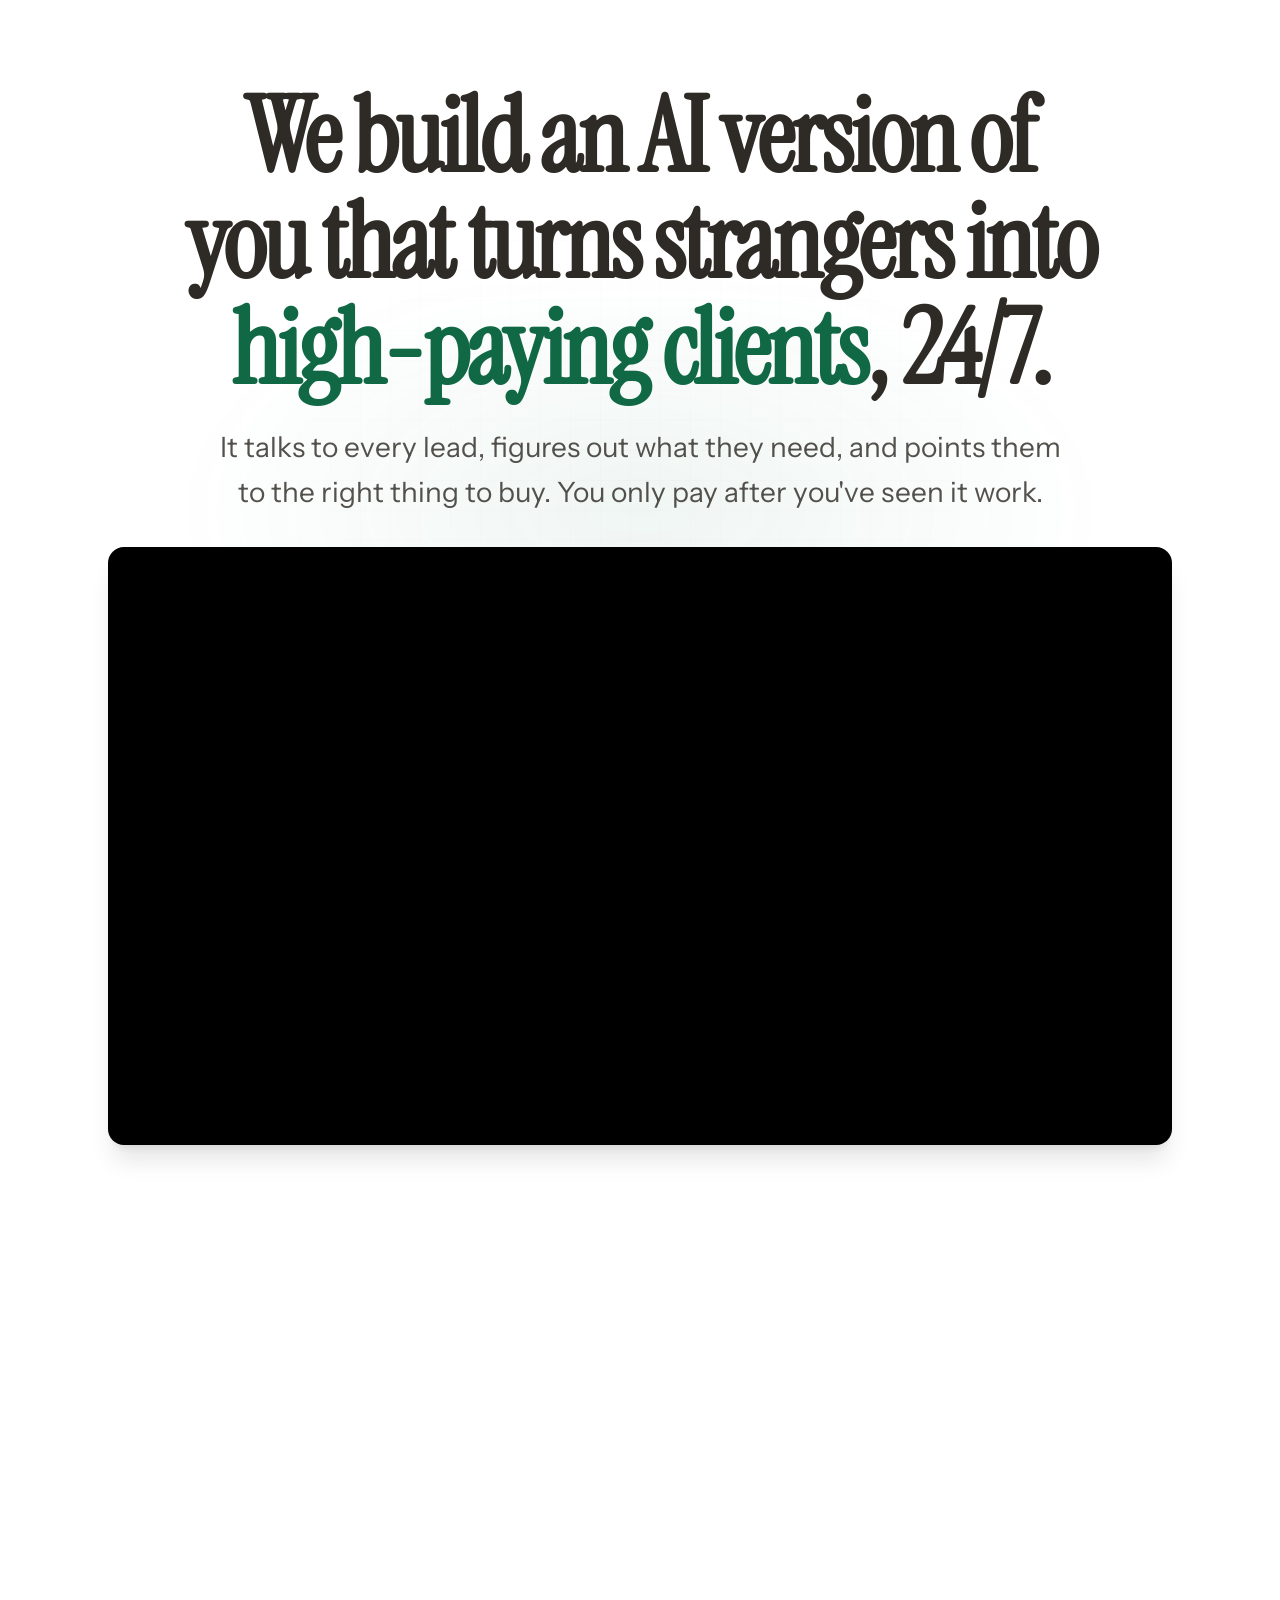
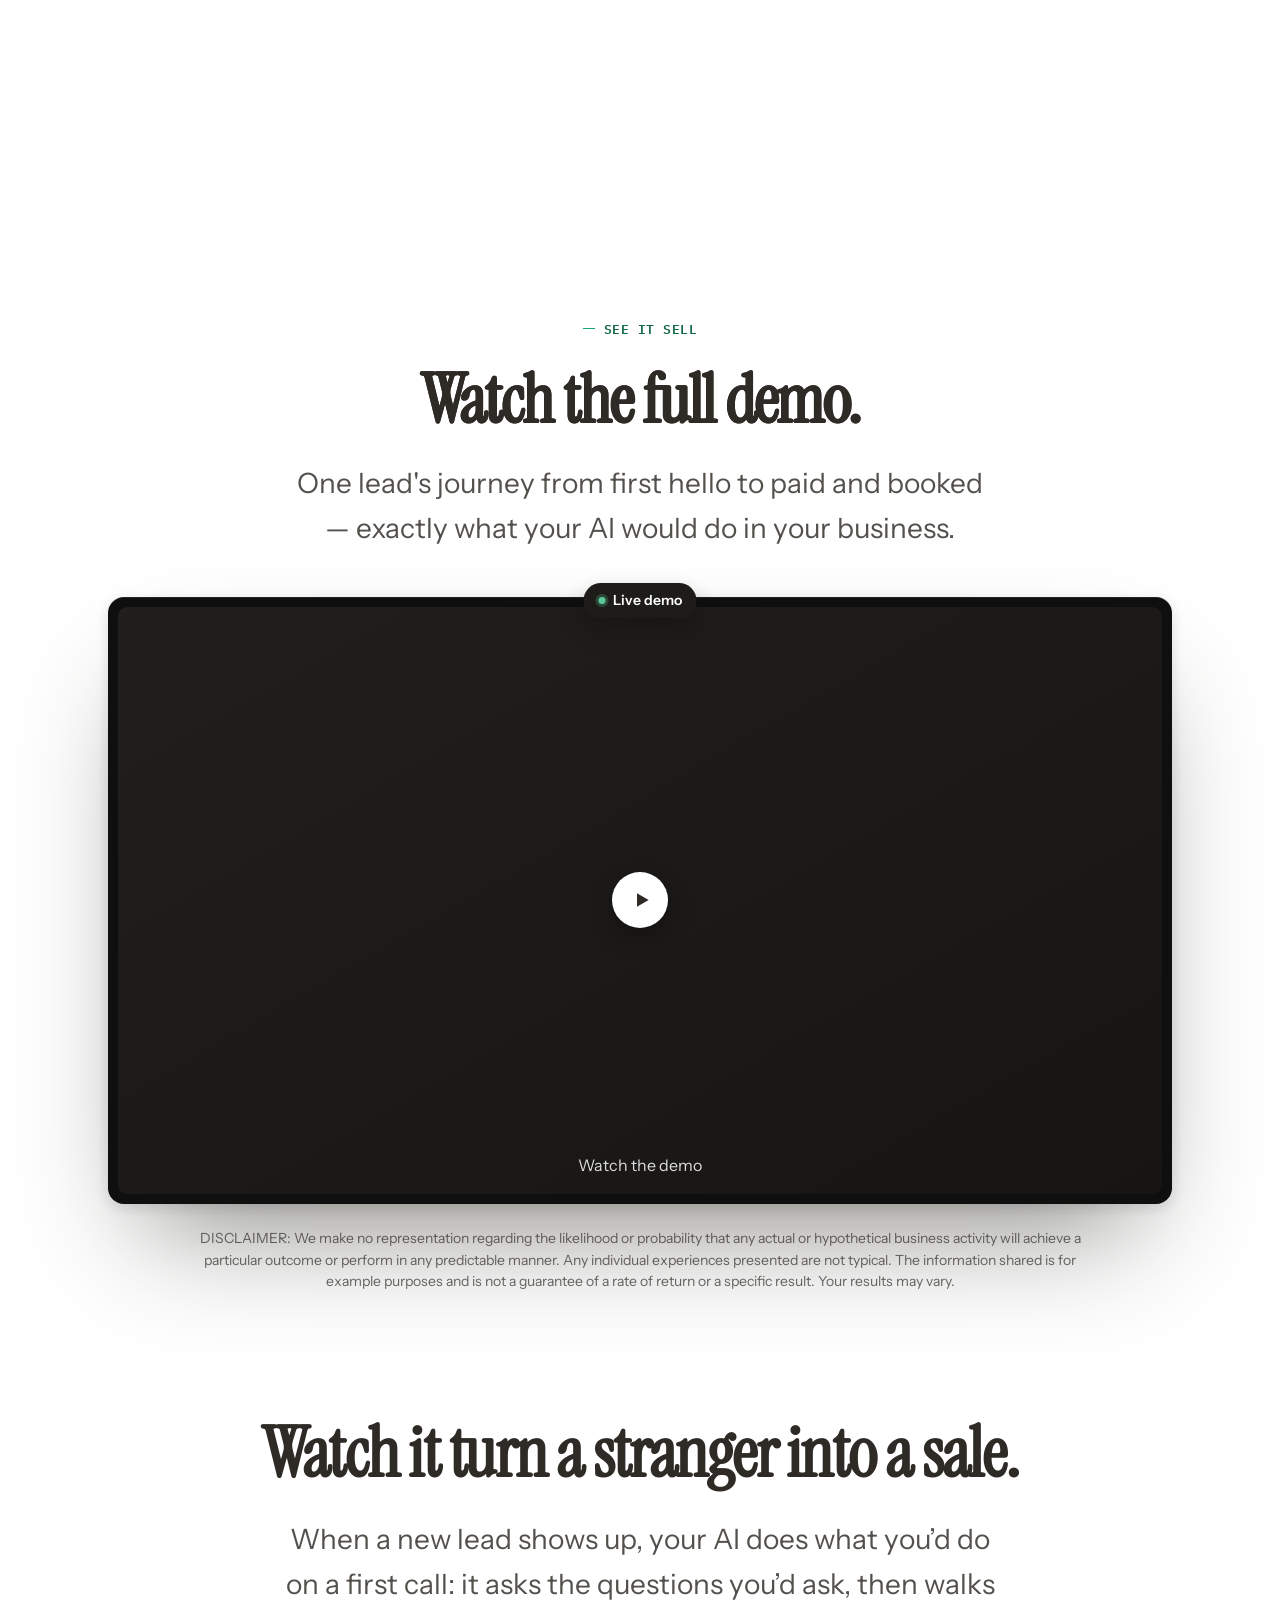
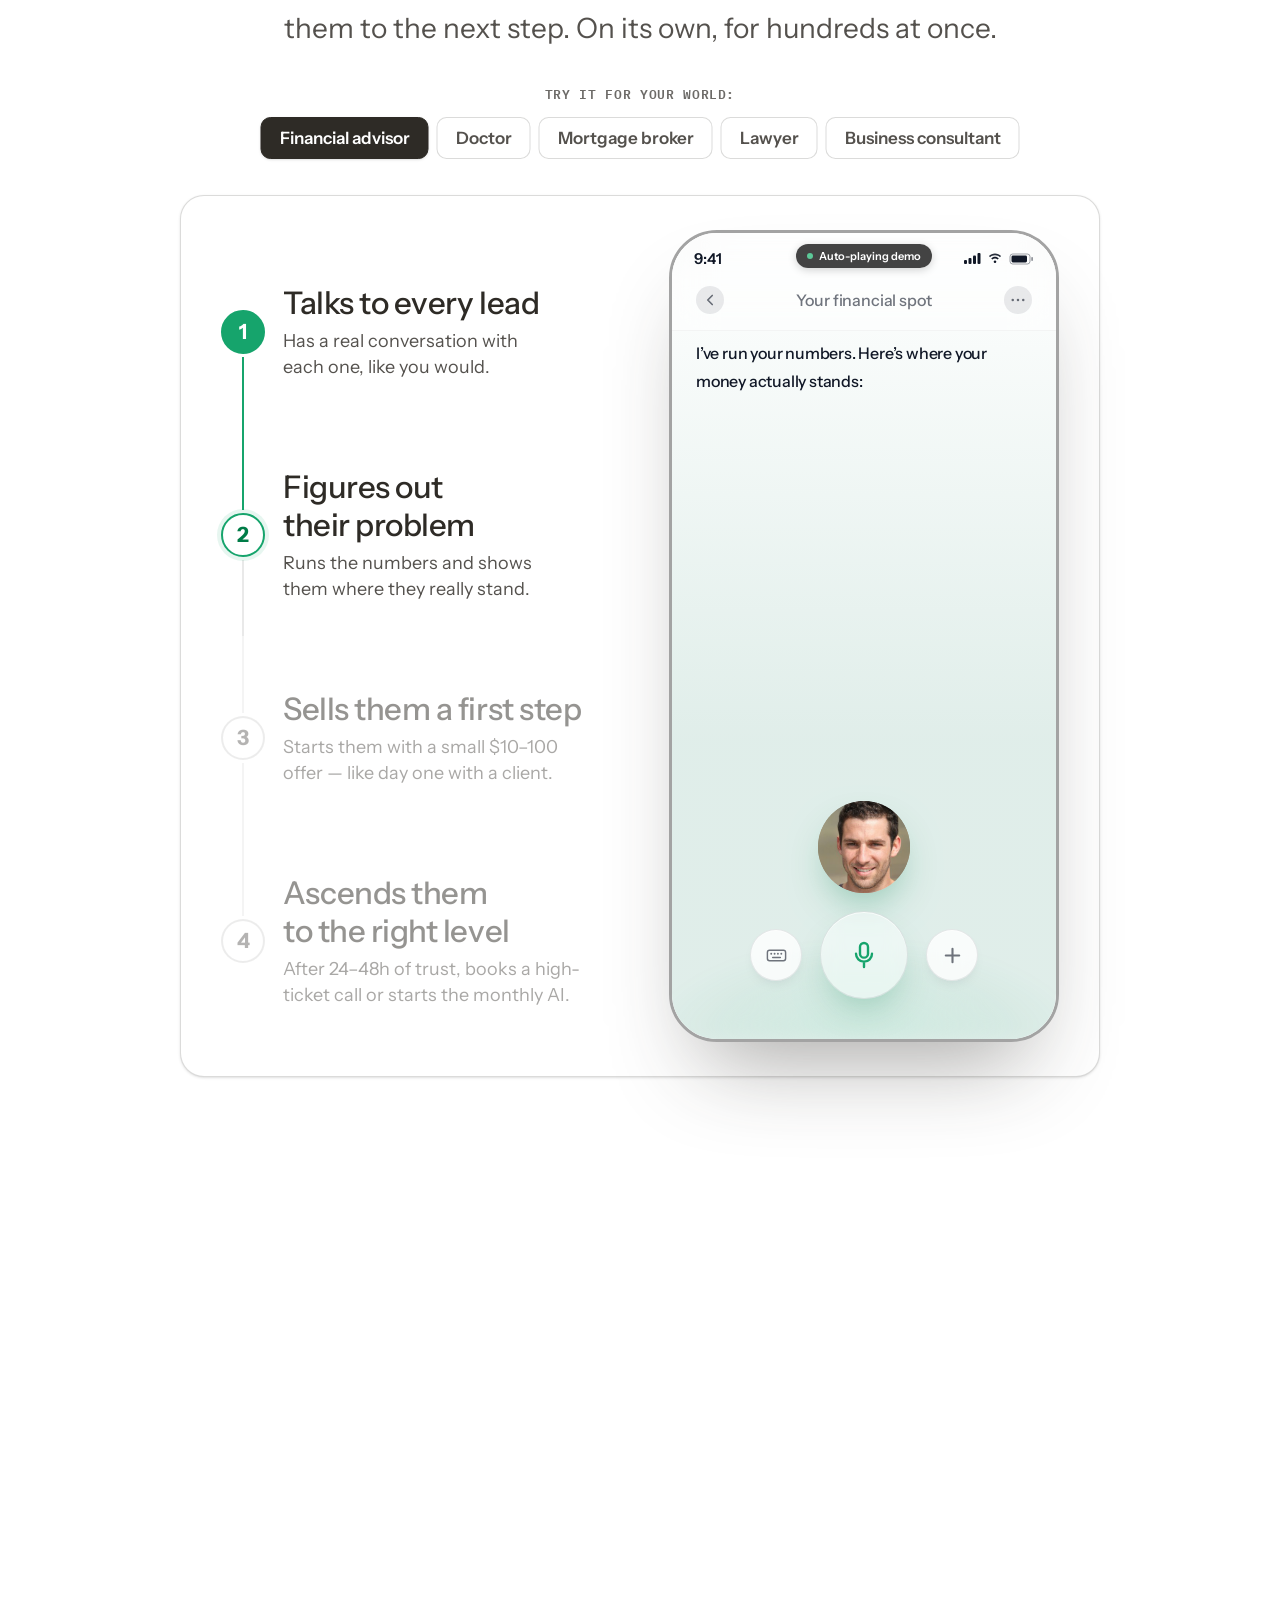
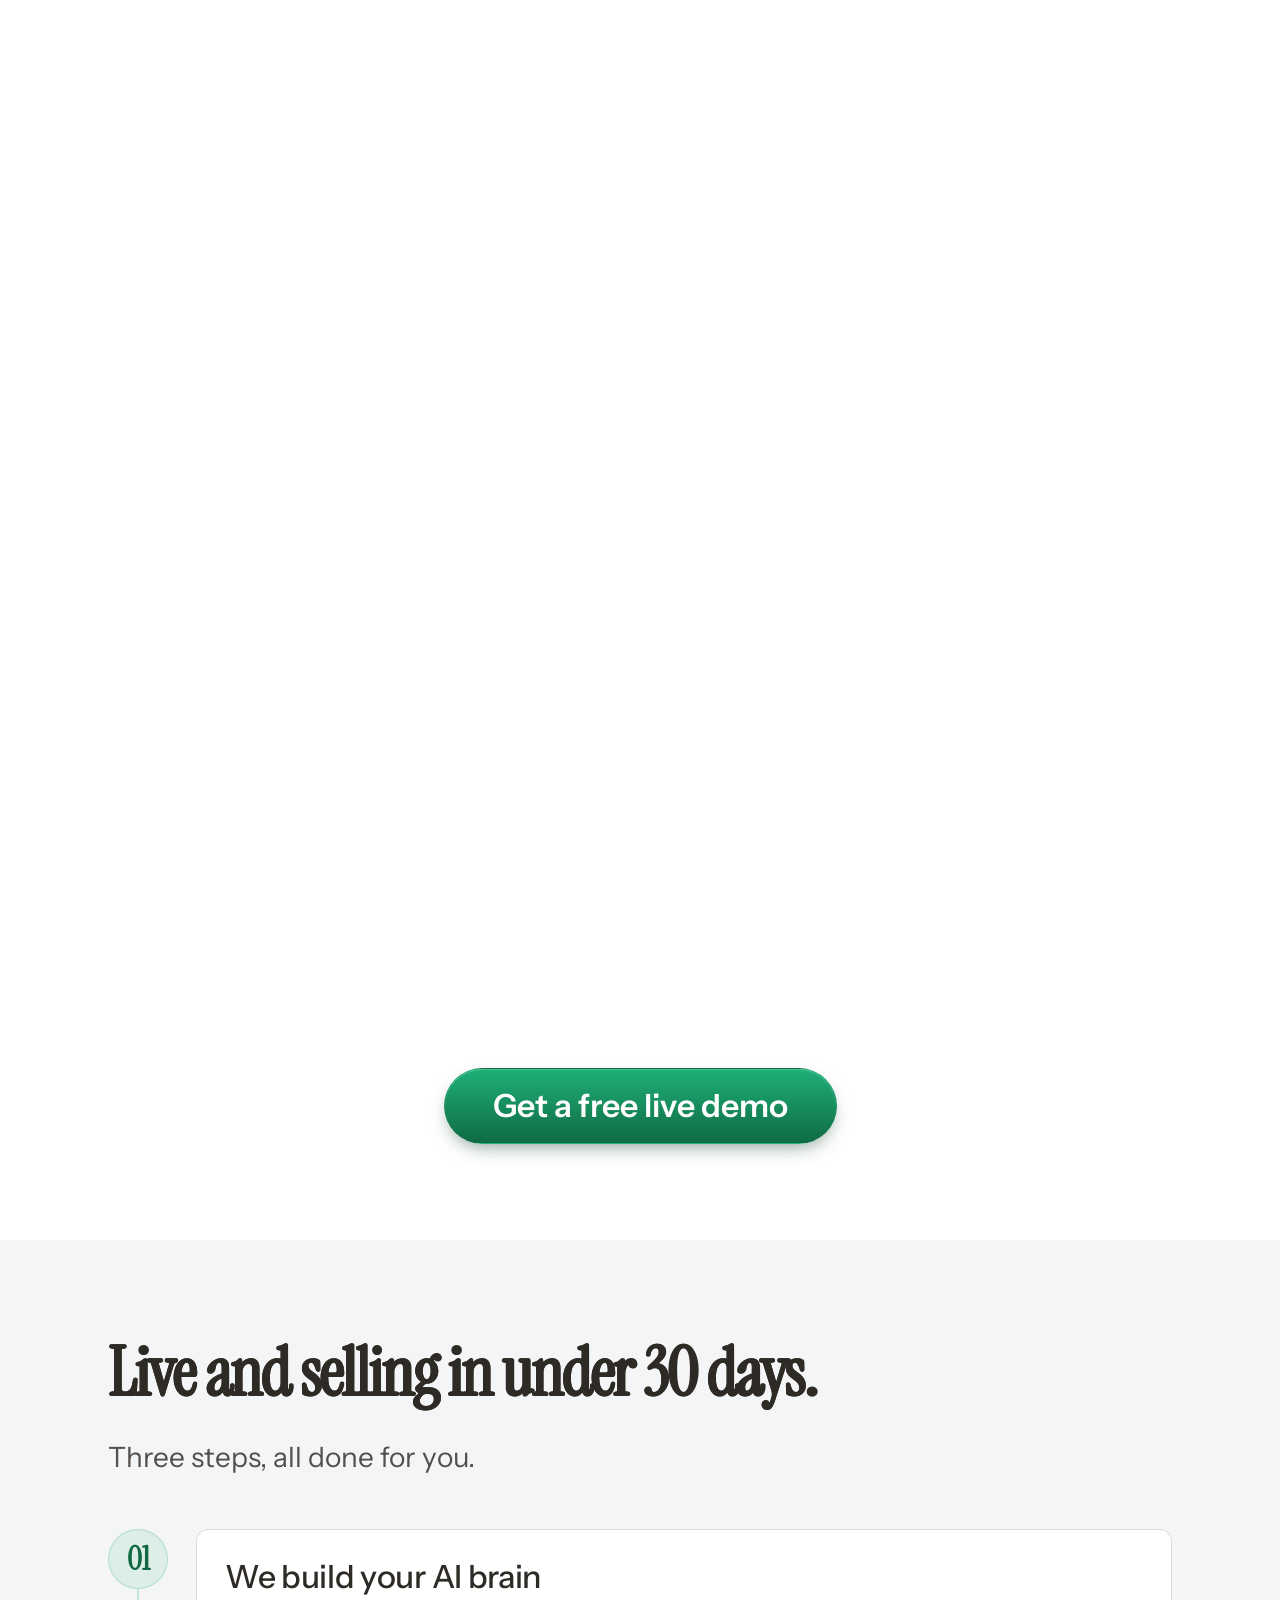
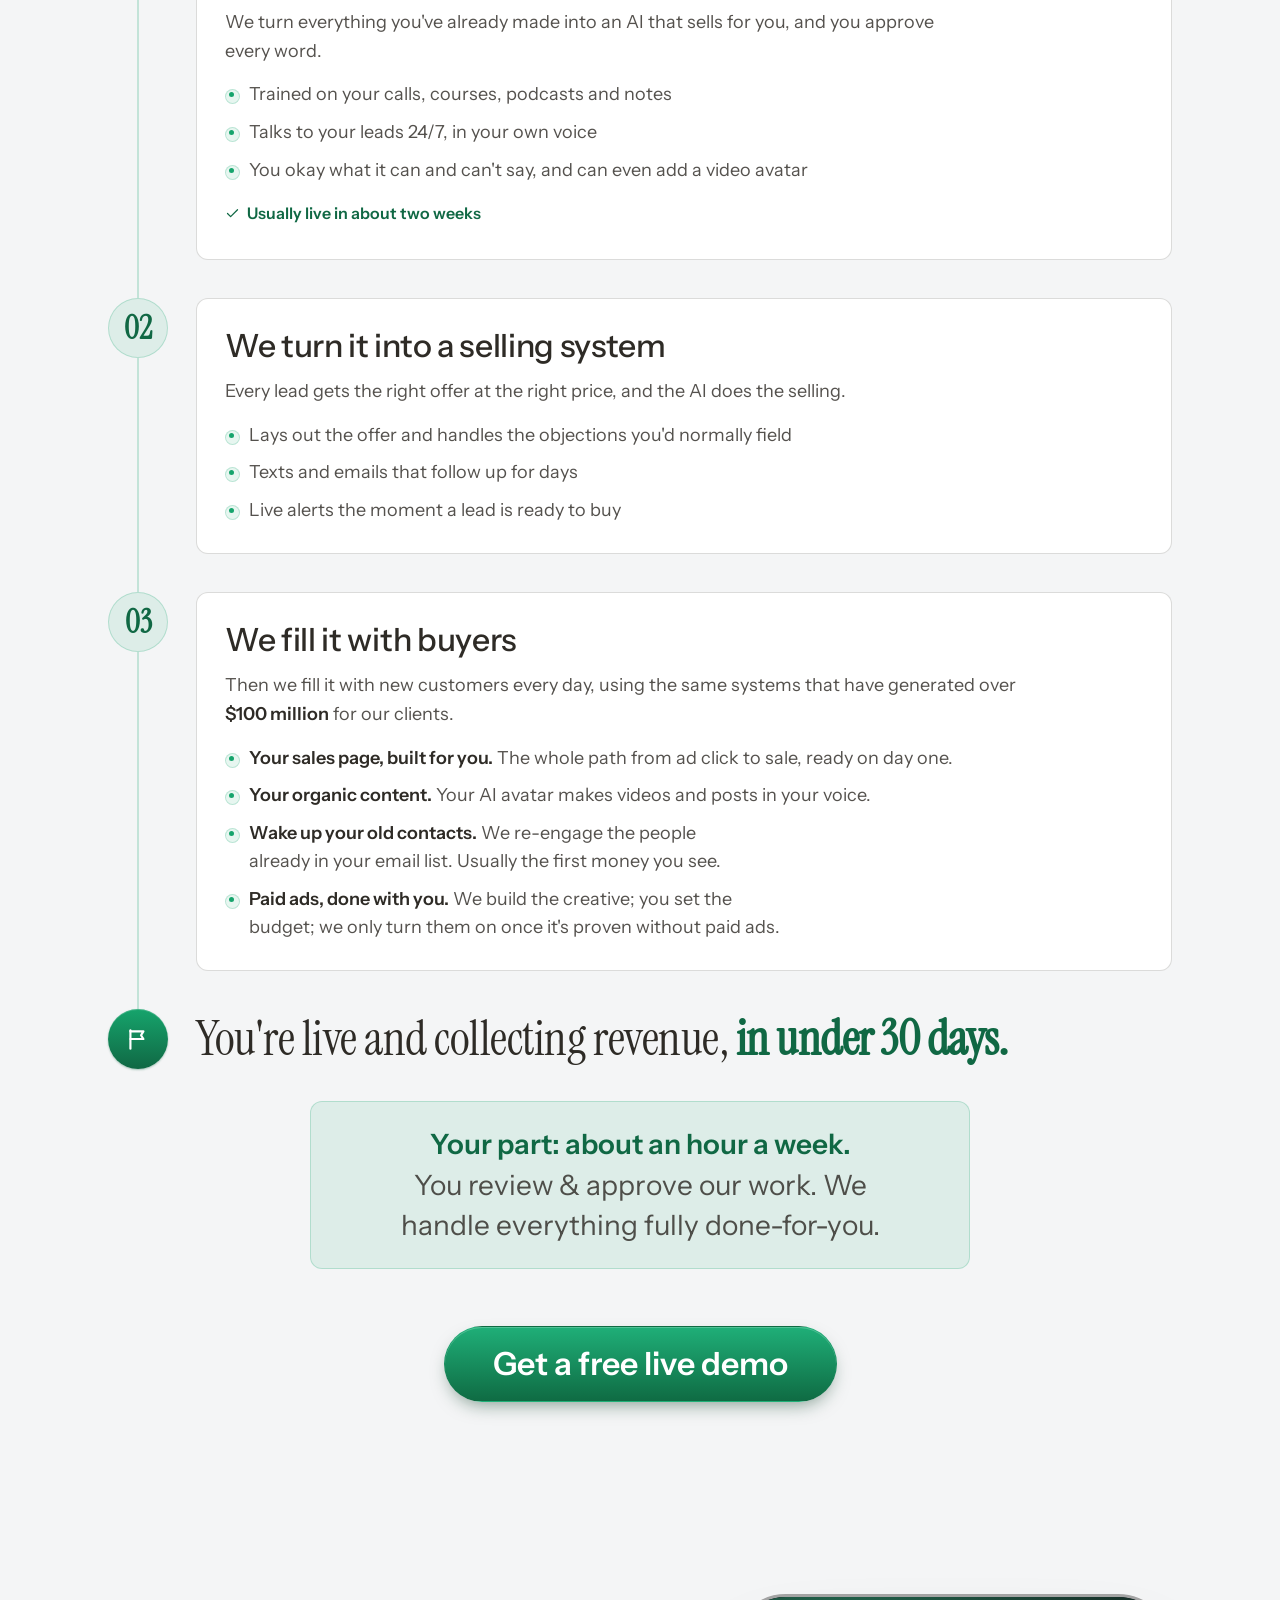
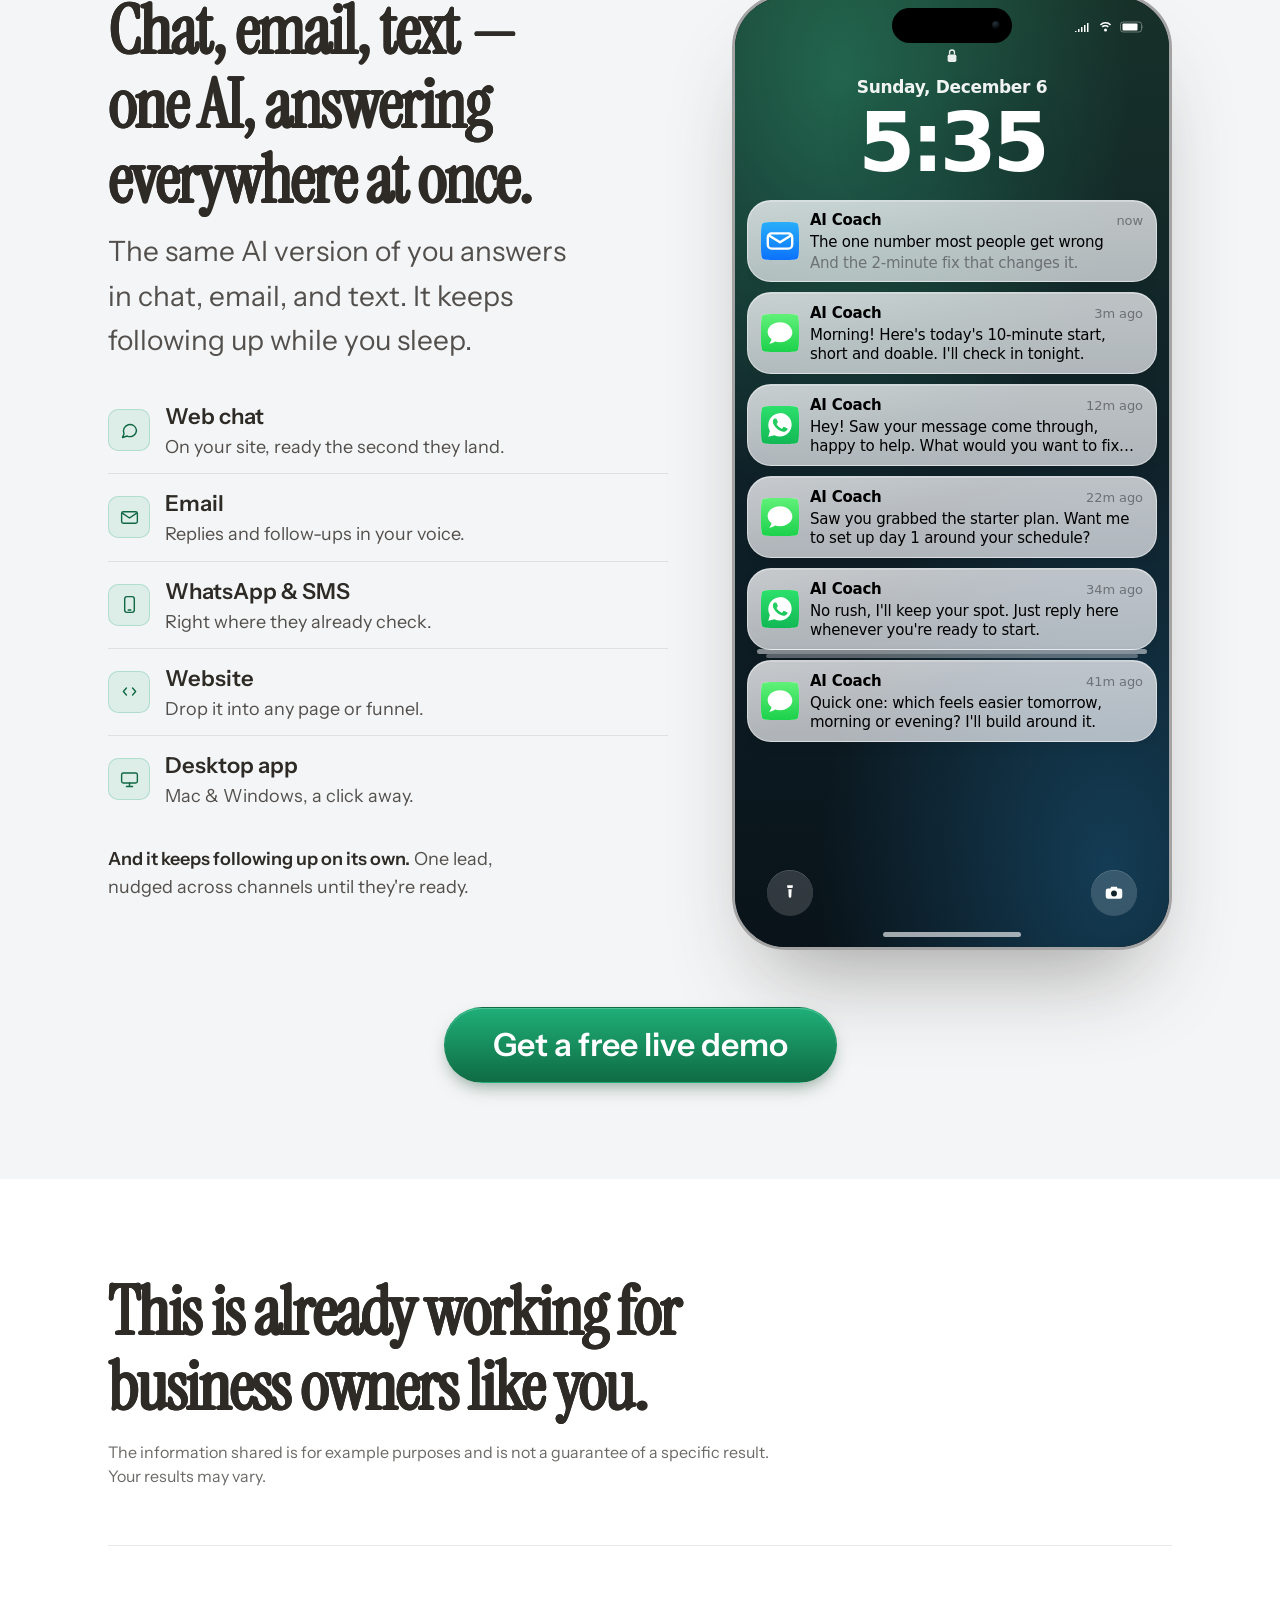
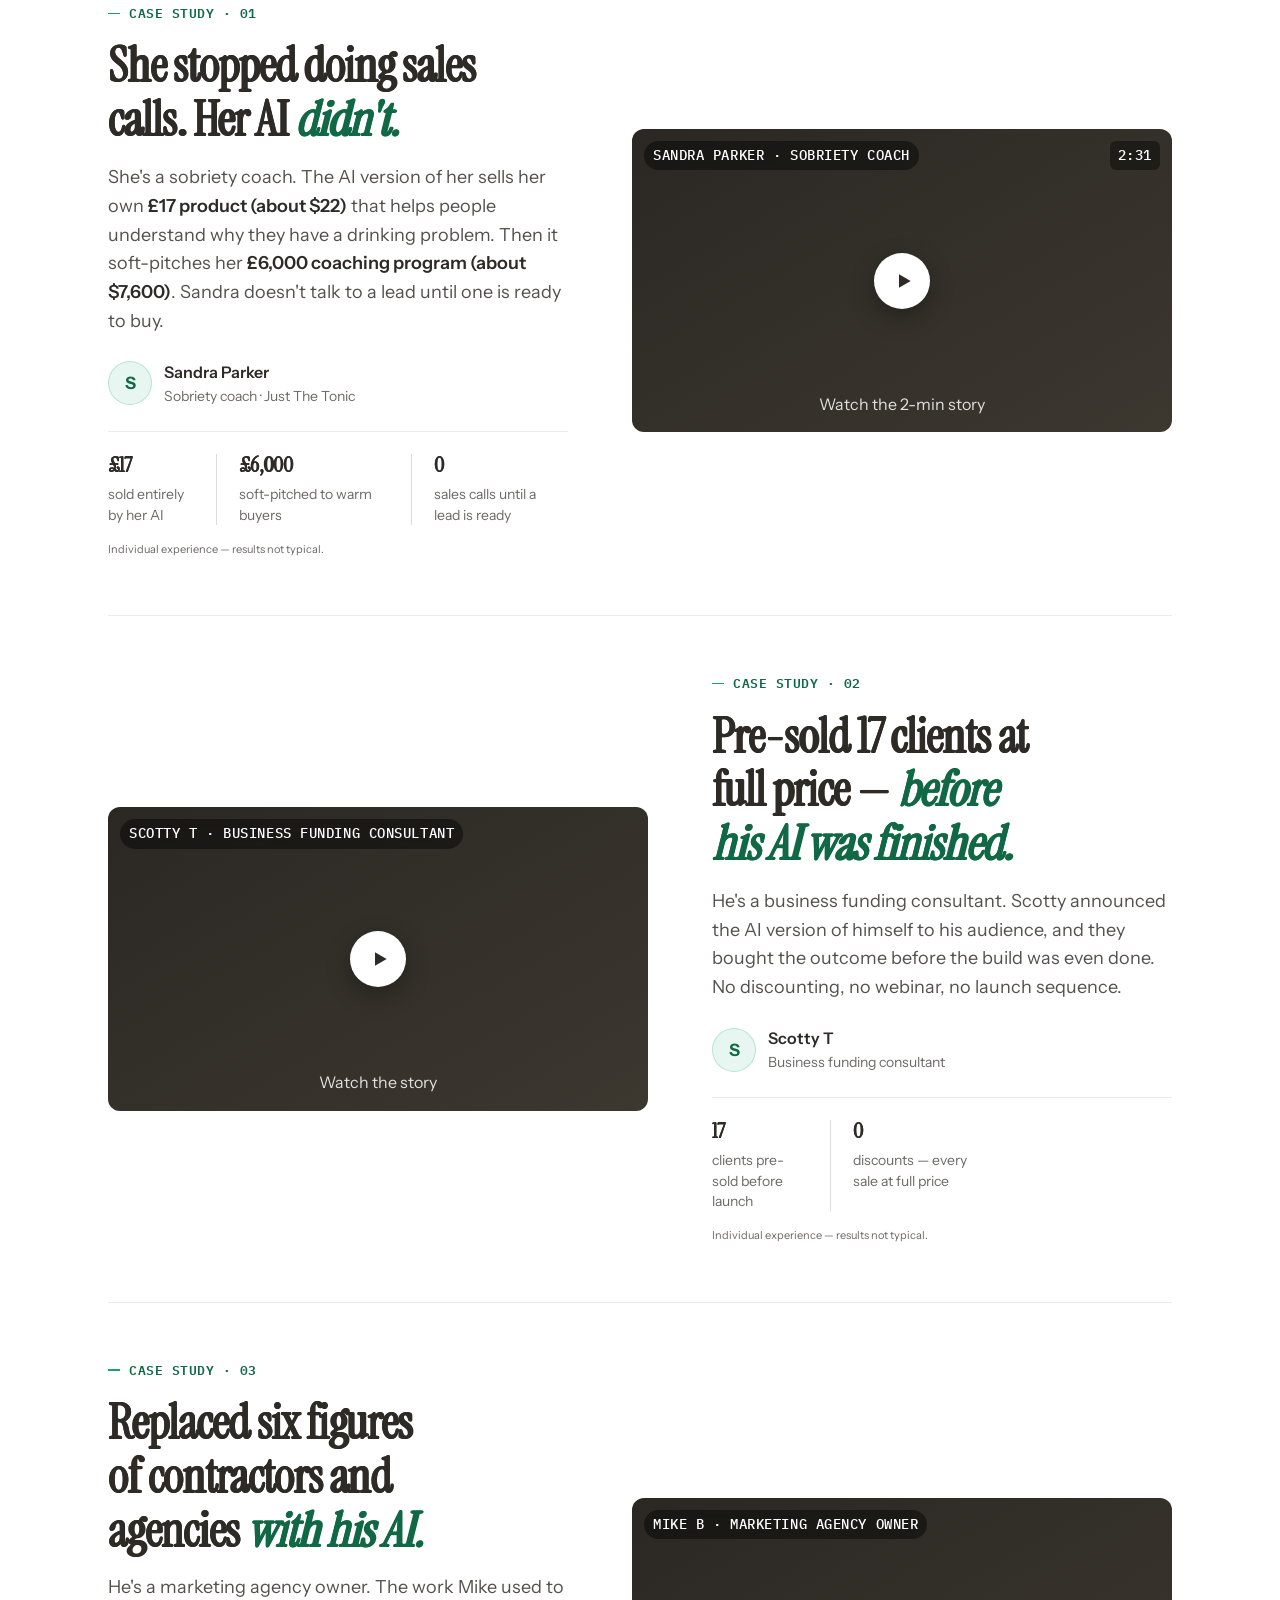
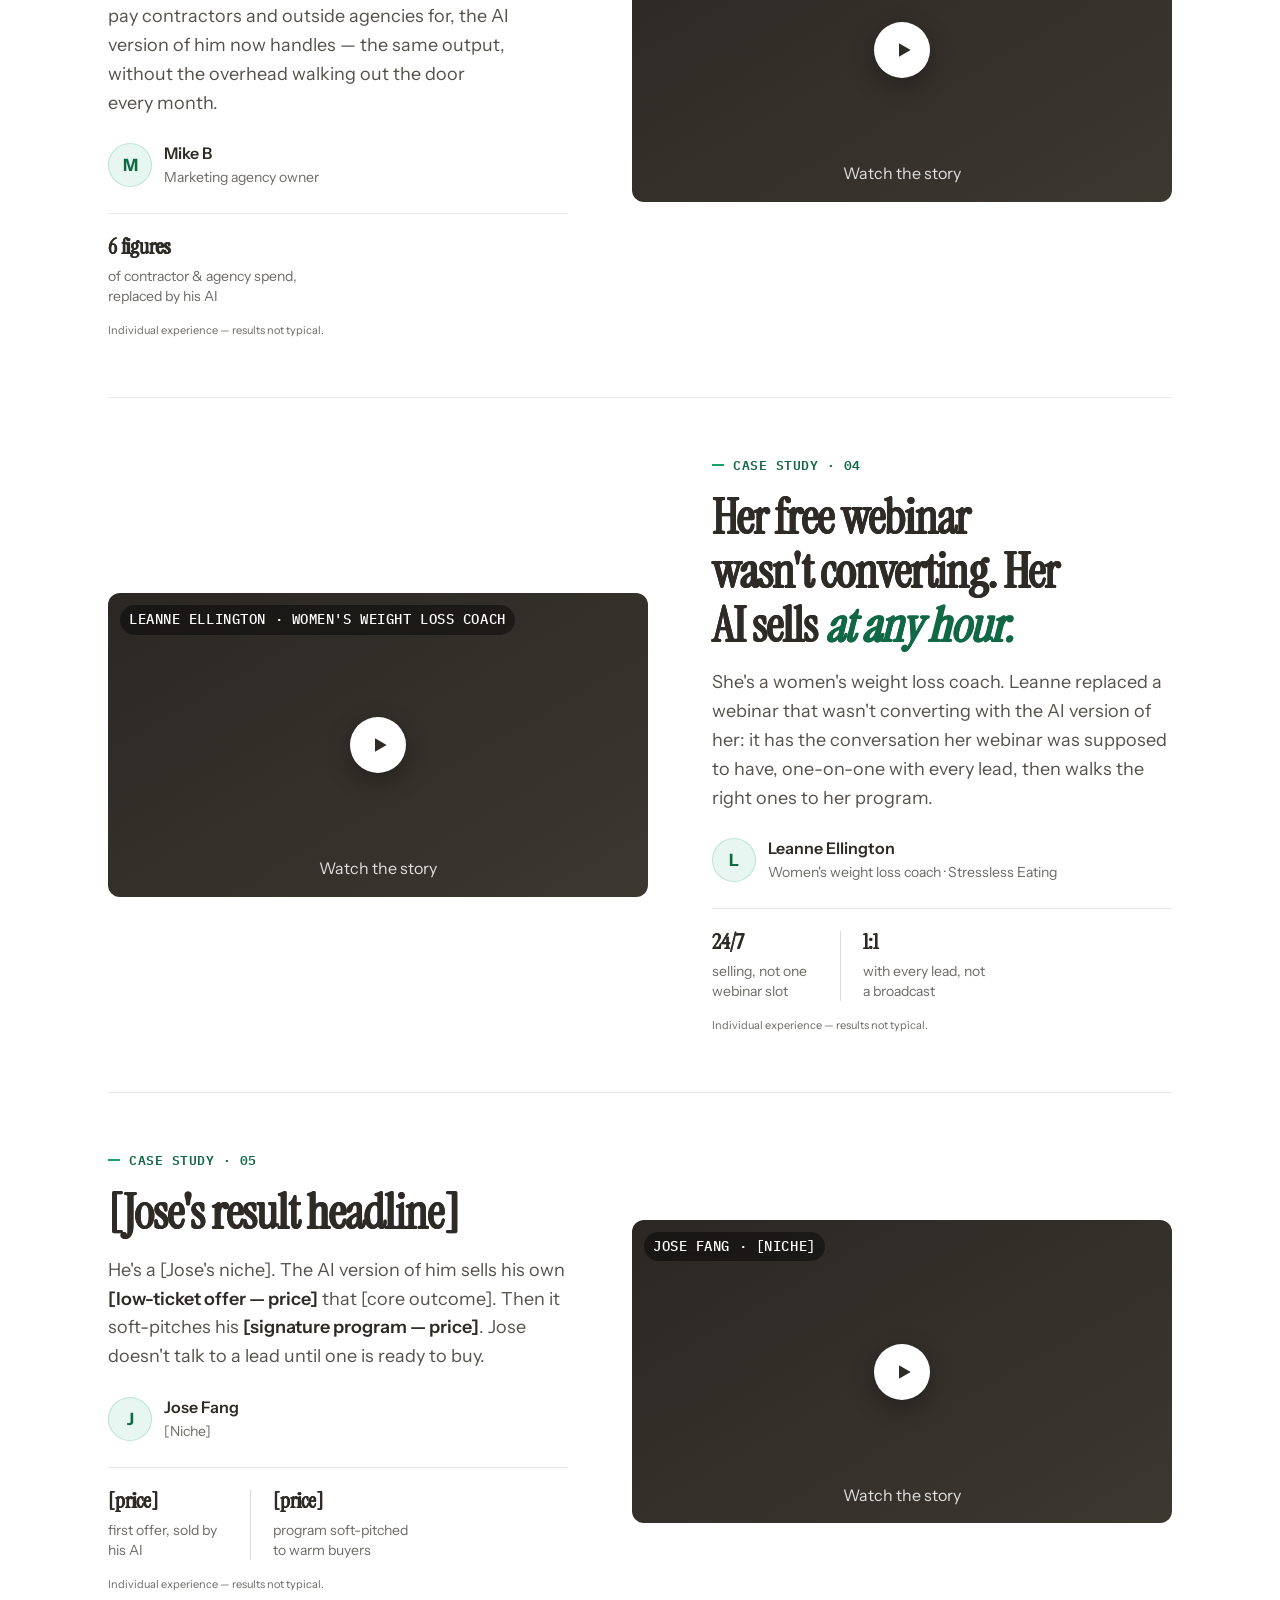
==== commit e7b876f3: "spacing: tighten the demo-stage / industry-demo seam to 0.6x section padding Co-Authored-By: Claude " ====
--- a/index.html
+++ b/index.html
@@ -150,6 +150,9 @@
 .lp-card.right{right:-104px;top:268px}
 @media(max-width:1320px){.lp-card{display:none}}
 .lp-disclaimer{margin:var(--sp-5) auto 0;max-width:920px;text-align:center;font-size:var(--fs-micro);line-height:1.55;color:var(--ink-3)}
+/* tighten only the seam between the demo stage and the industry demo */
+#demo{padding-bottom:calc(var(--space-section)*.6)}
+#what-it-is{padding-top:calc(var(--space-section)*.6)}
 
 /* steps (how it works) */
 /* how we deliver · vertical timeline */
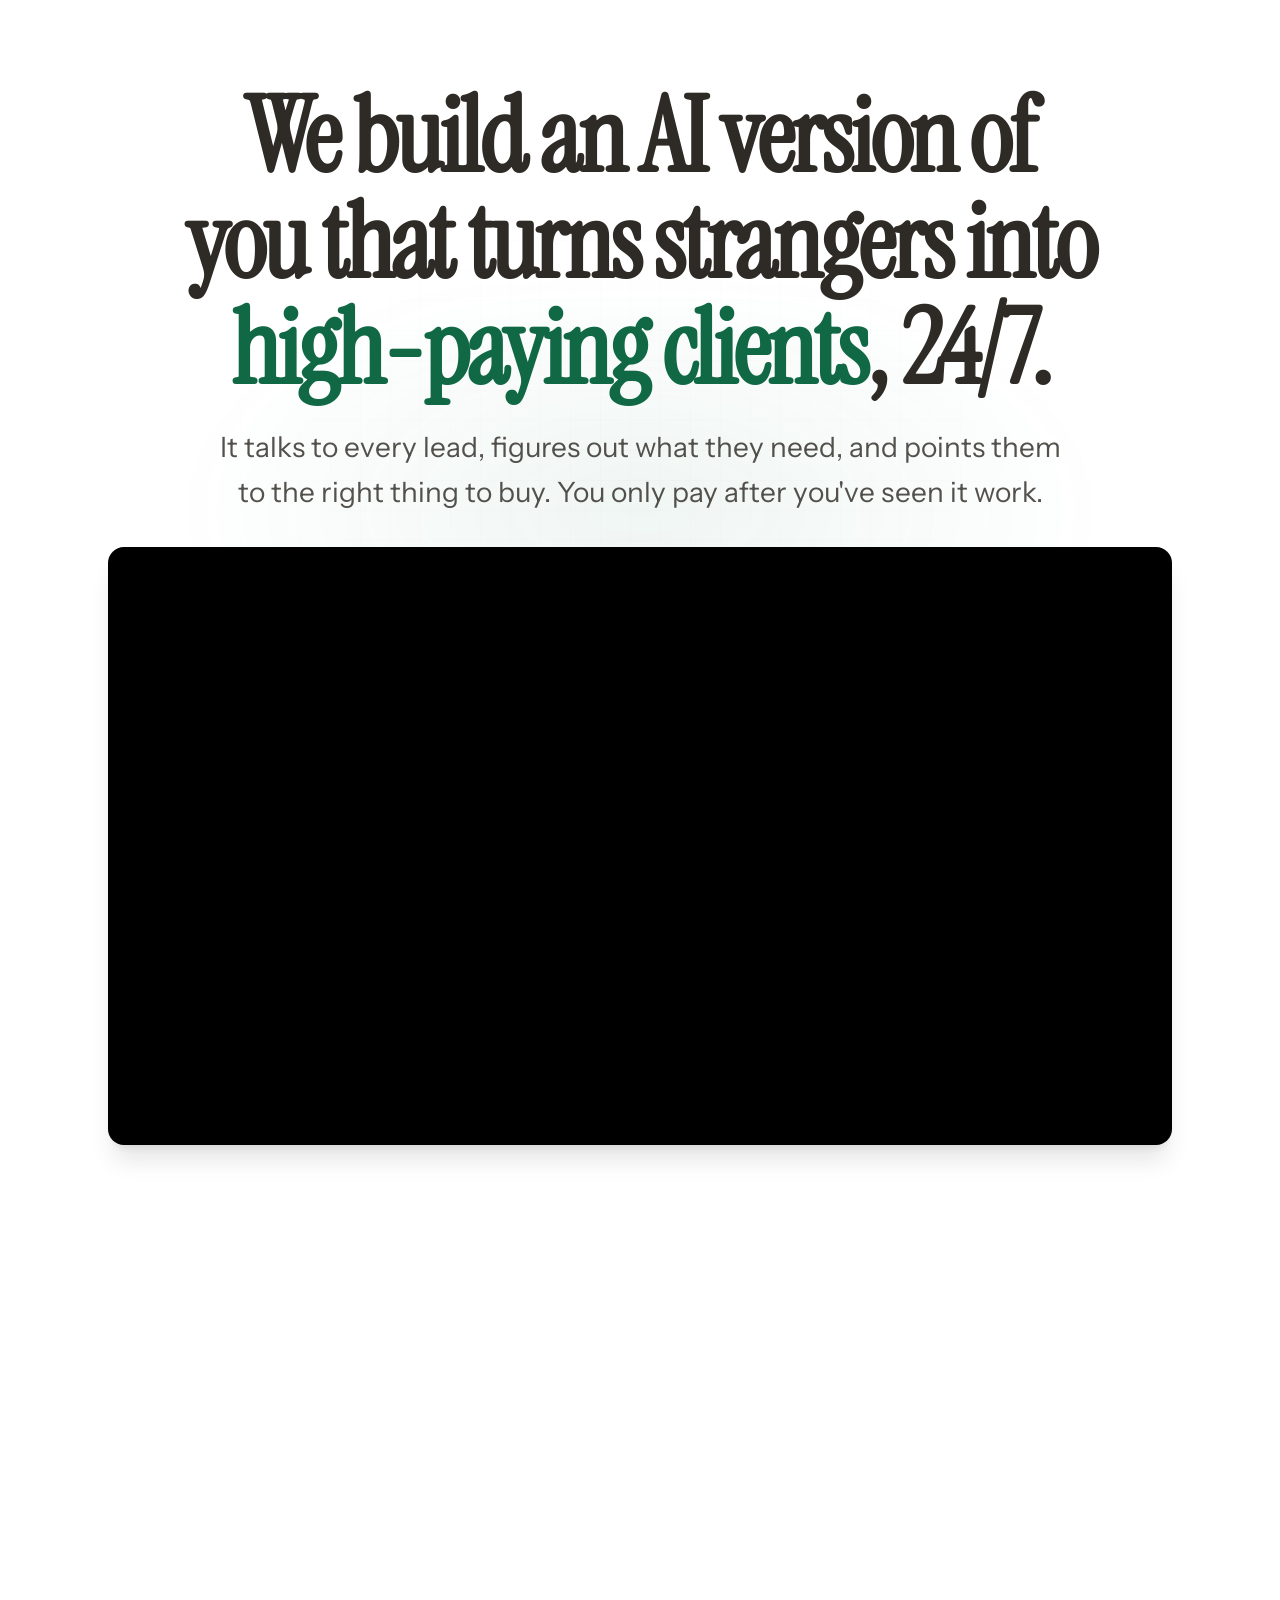
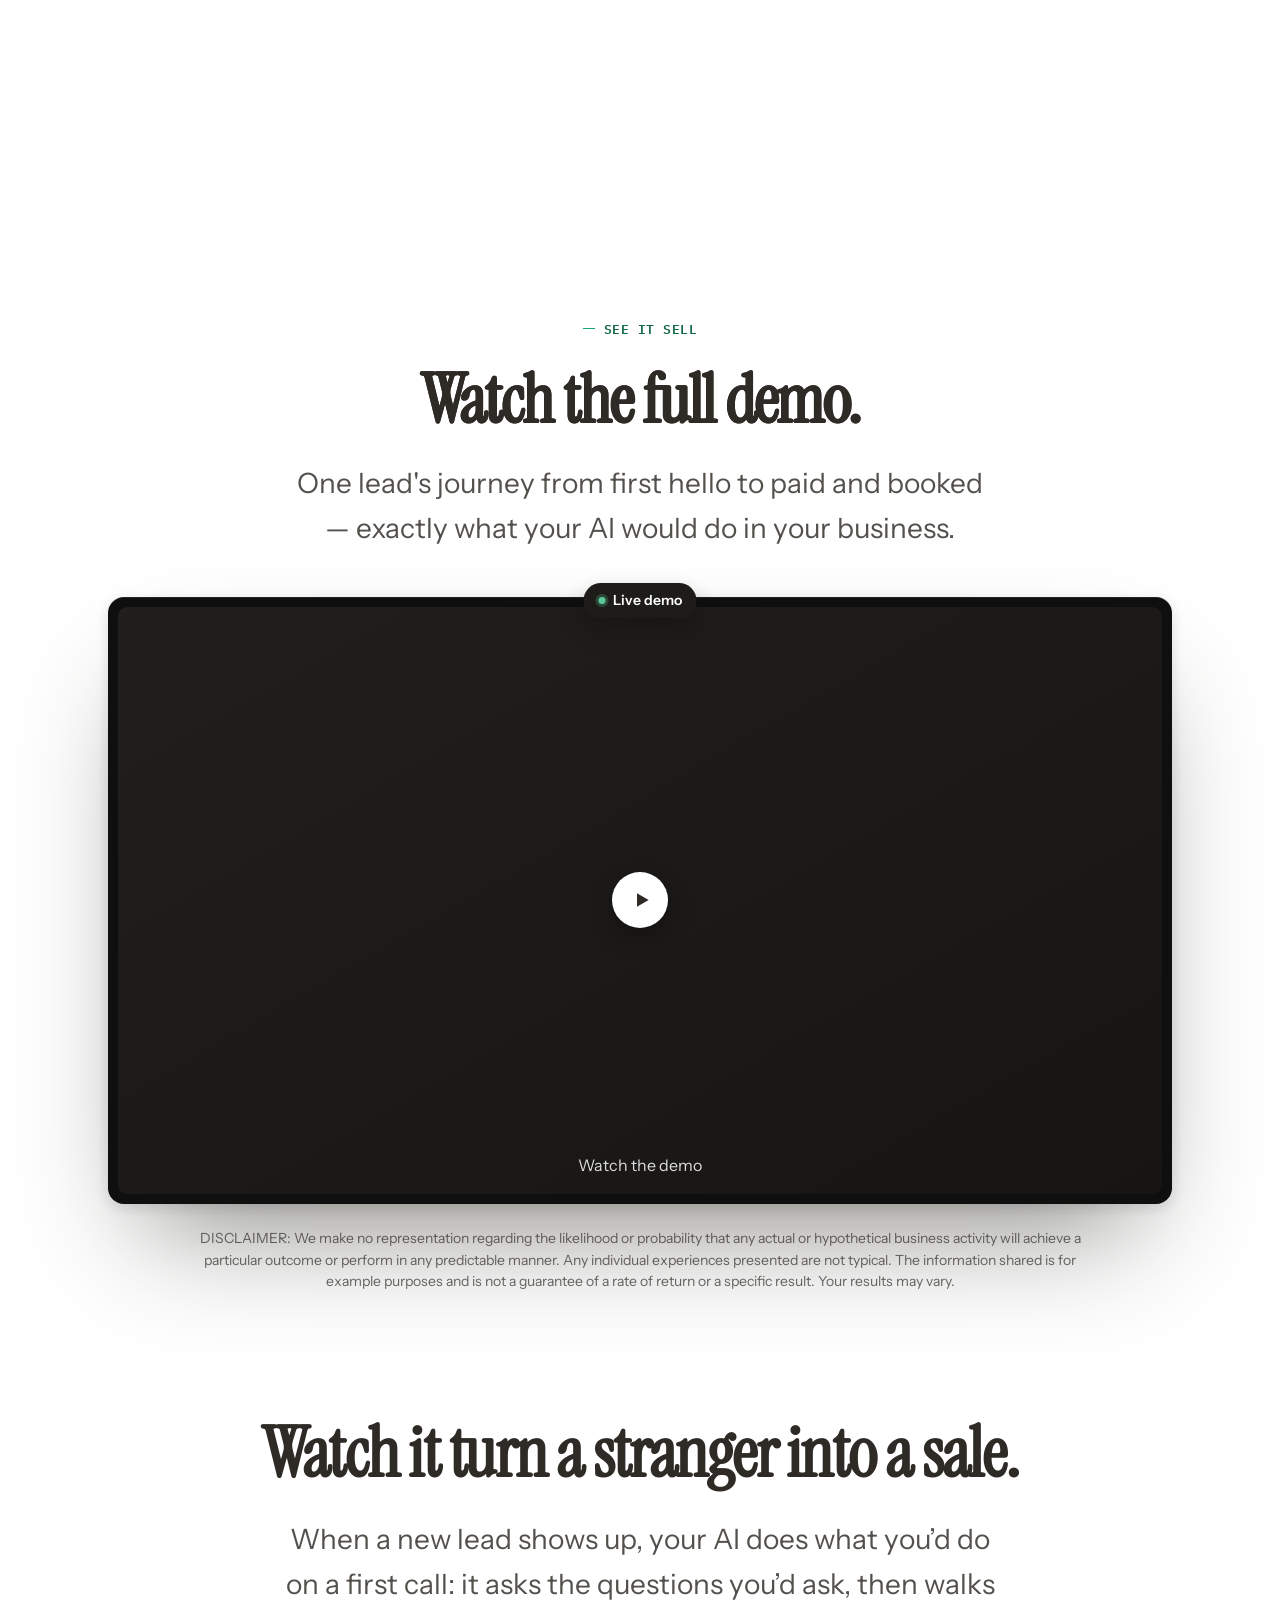
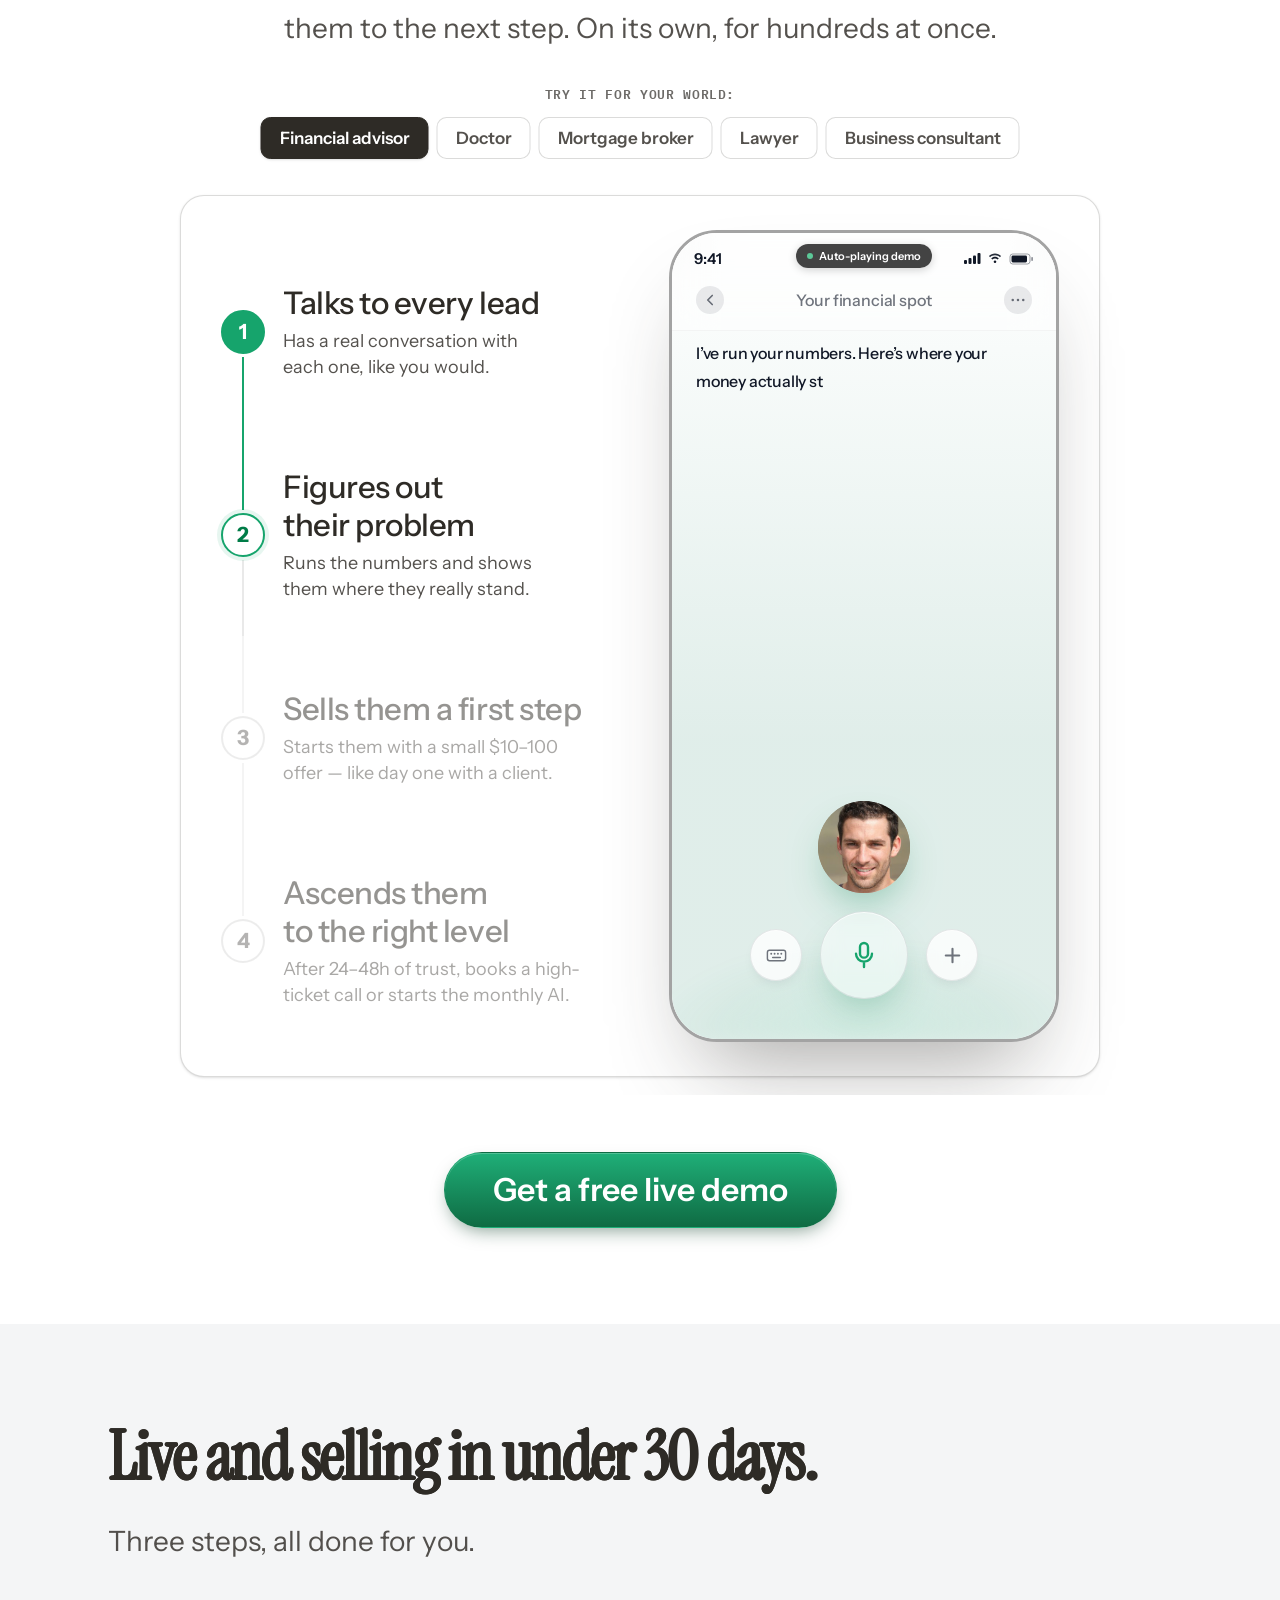
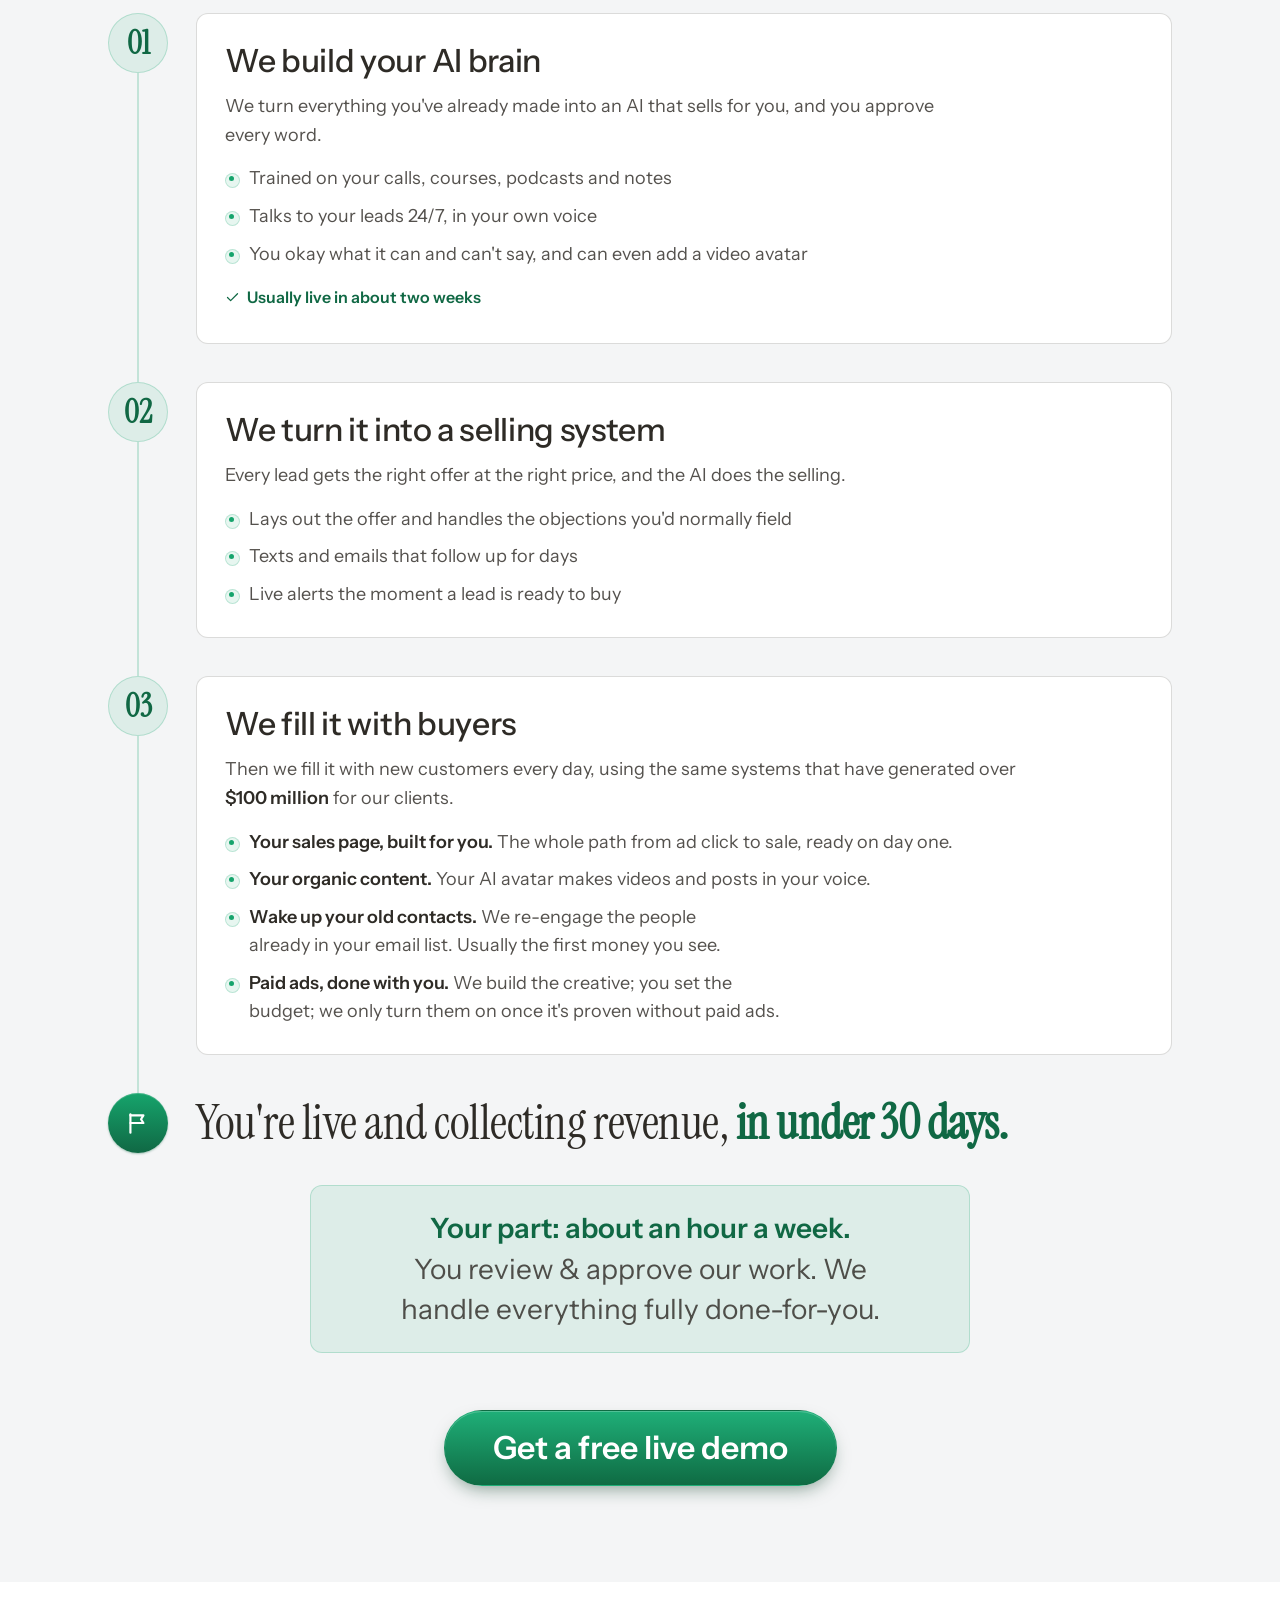
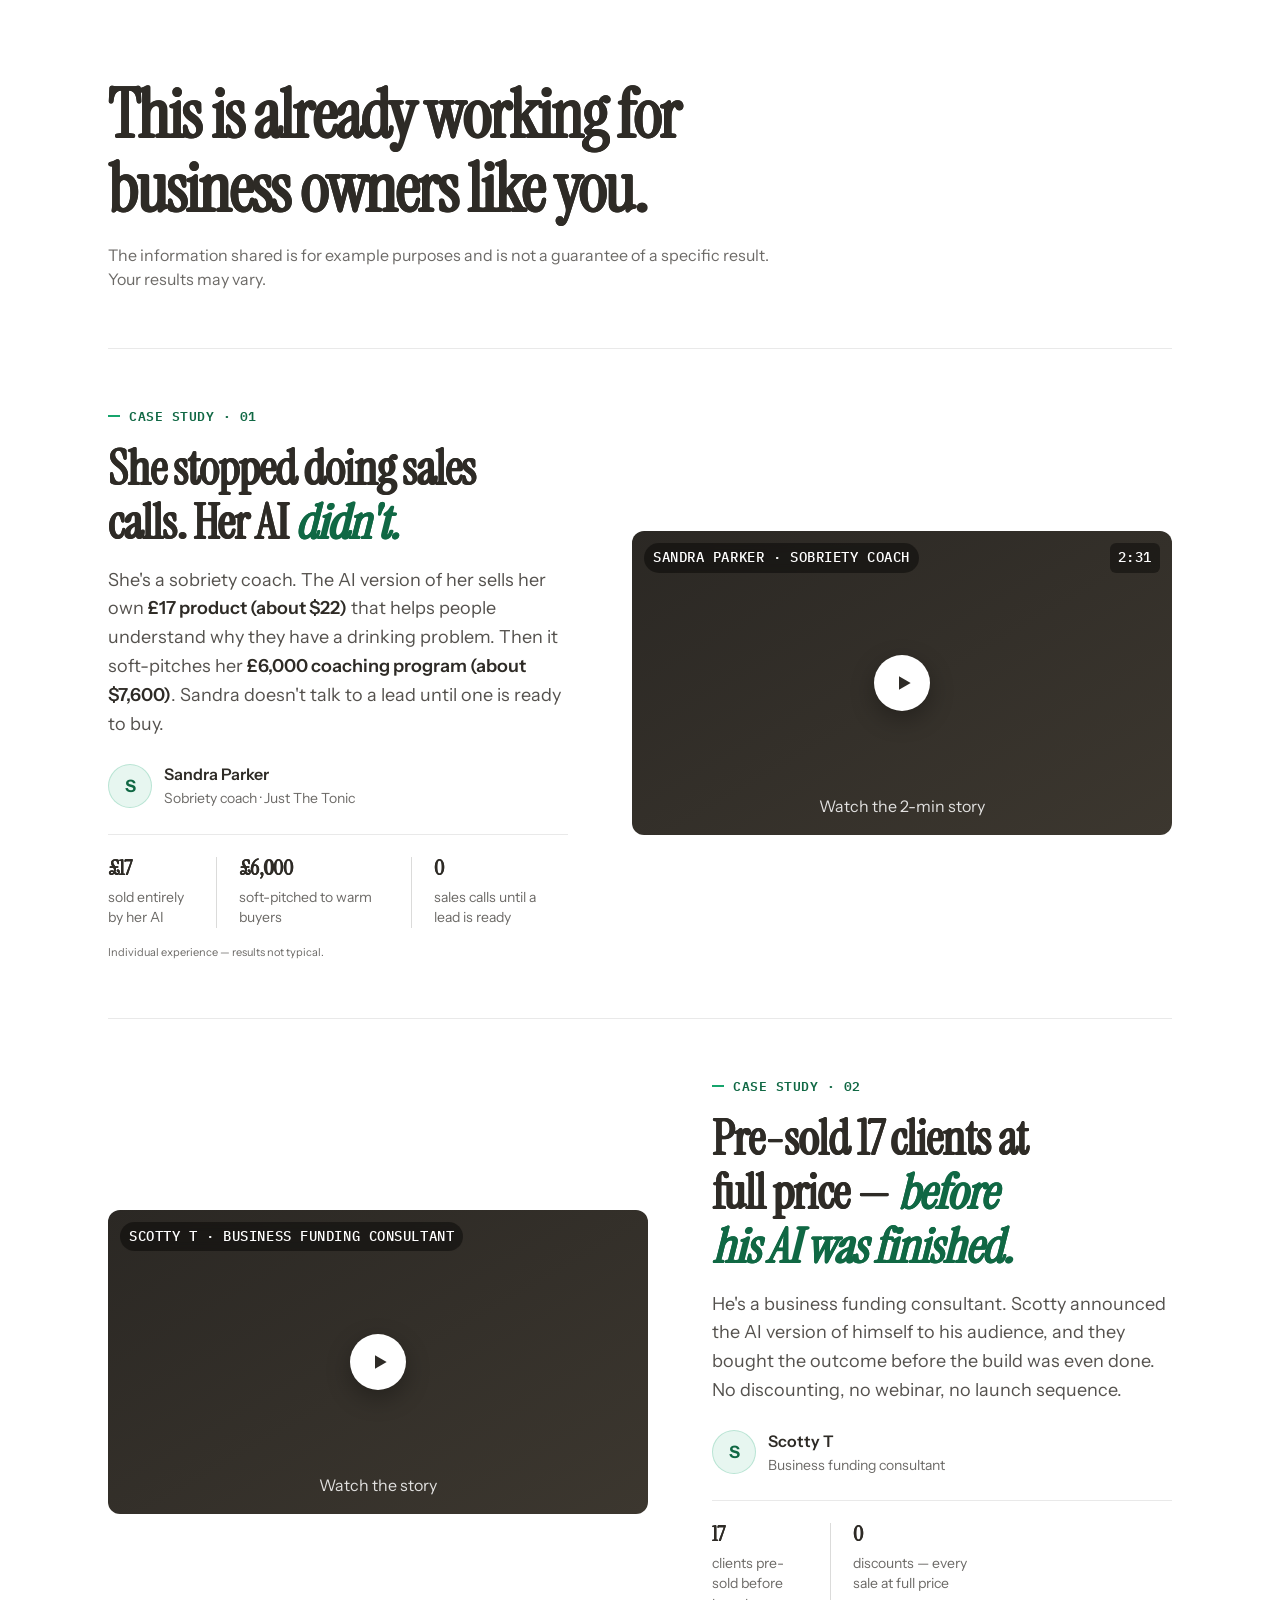
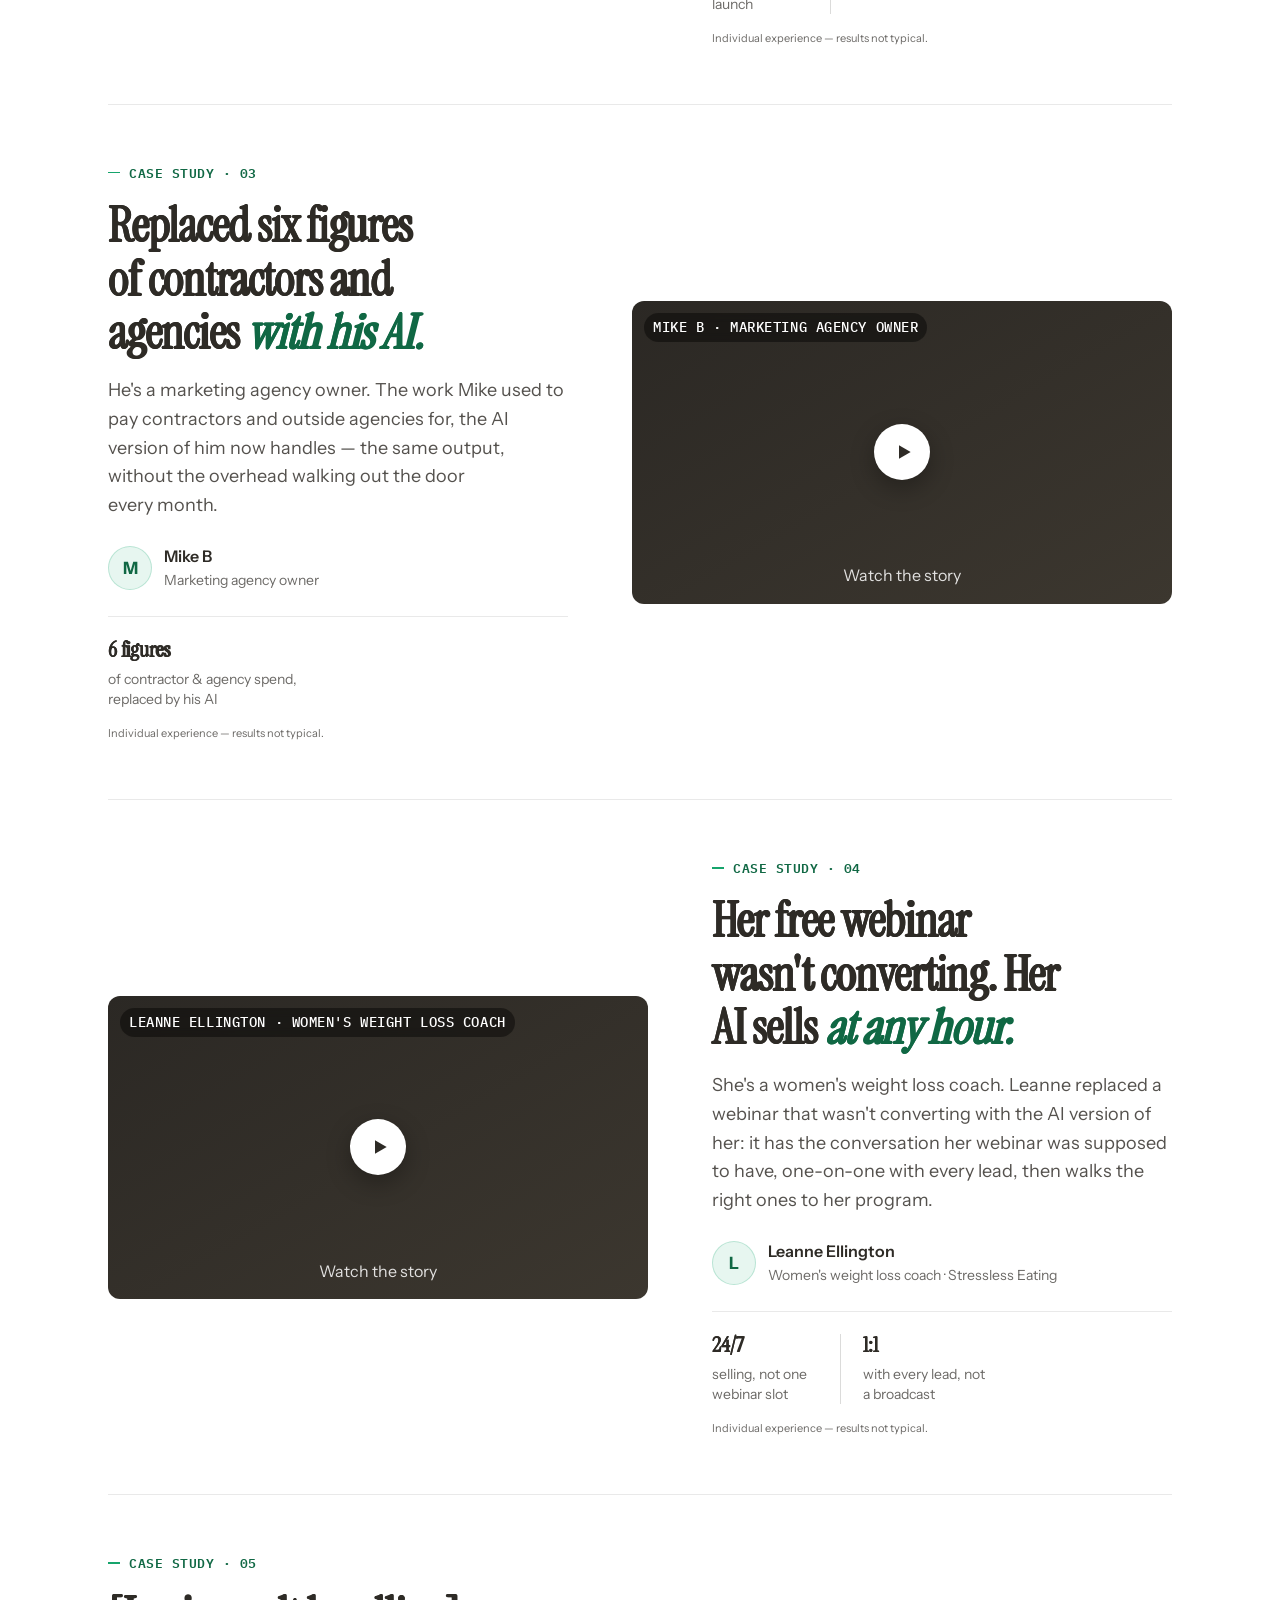
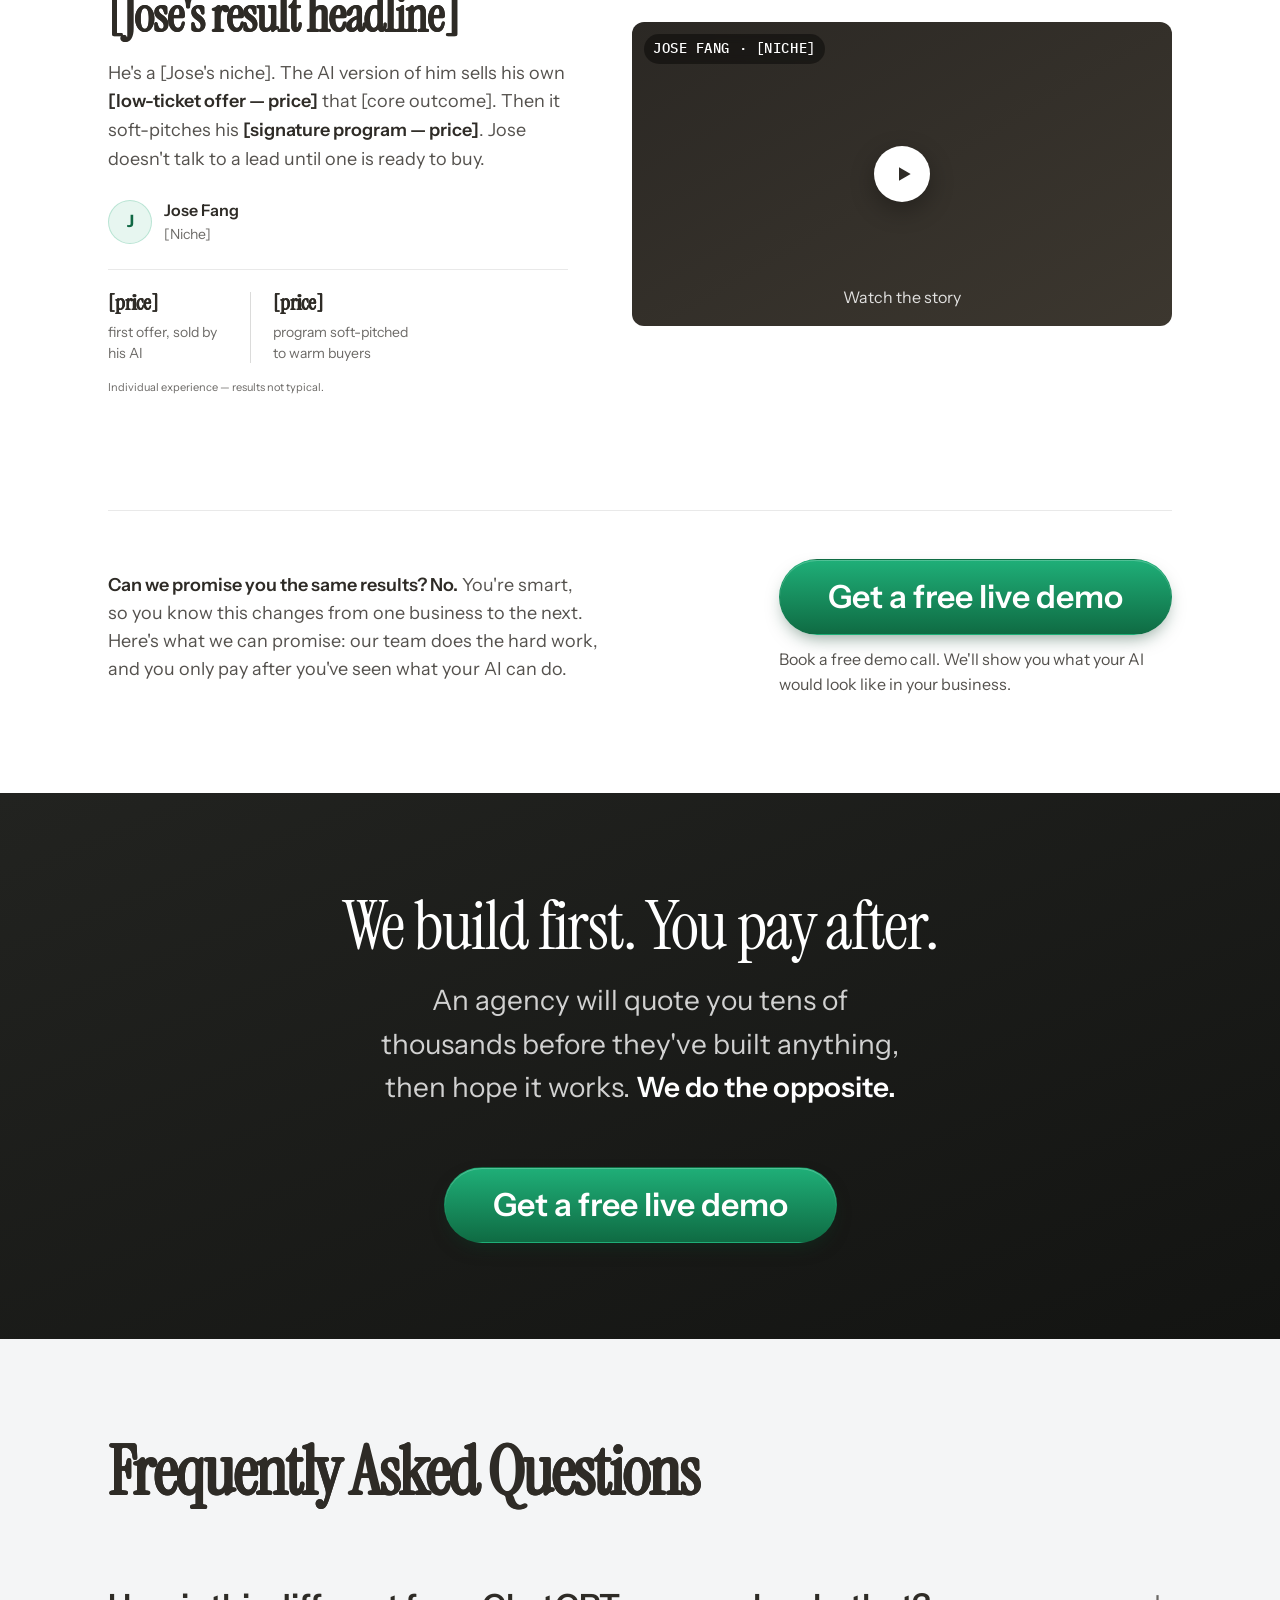
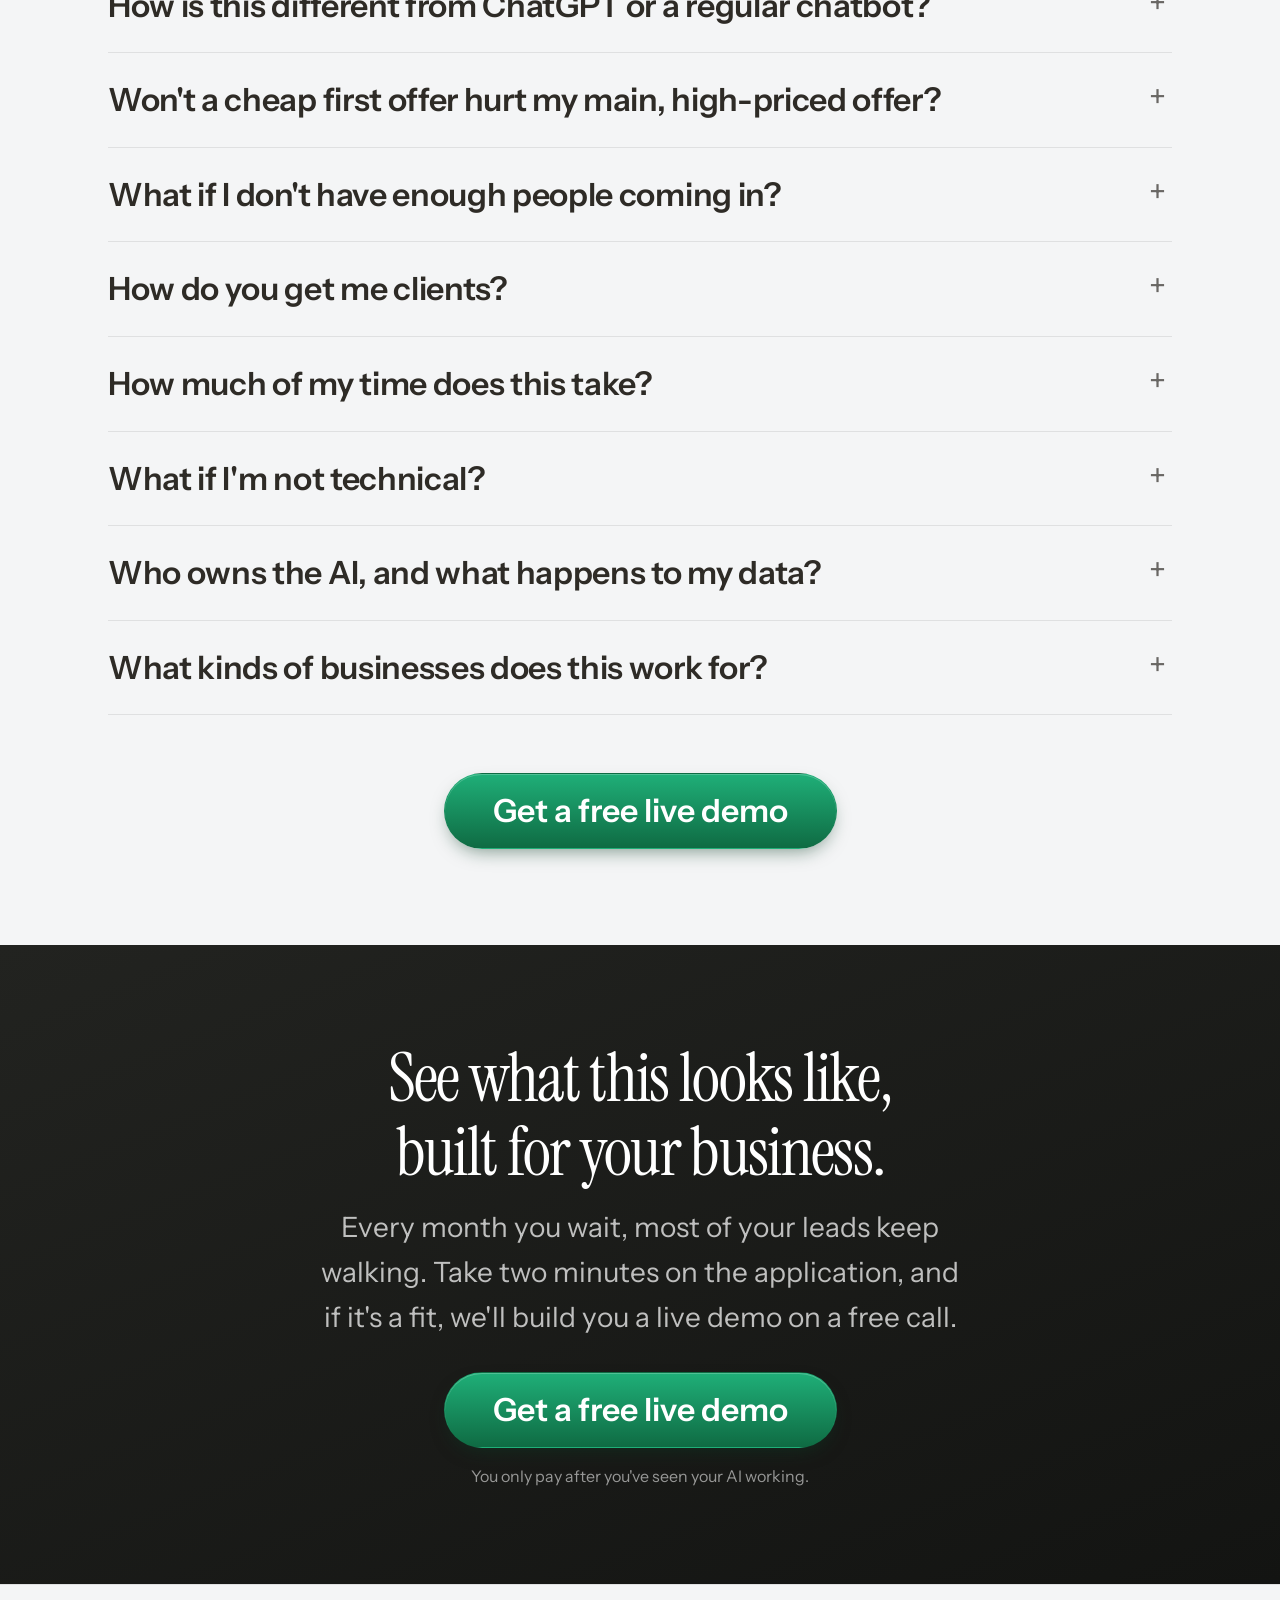
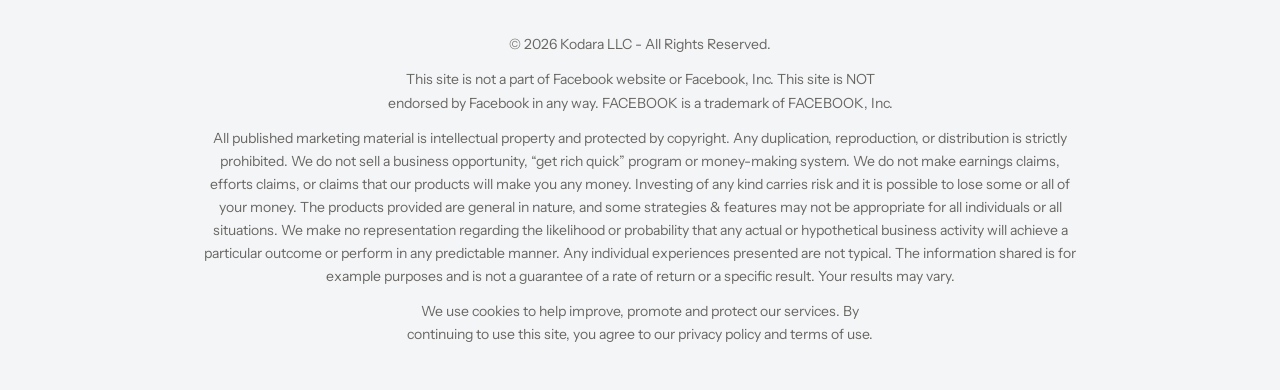
==== commit b8de0ea9: "remove the multi-channel 'answering everywhere' section (#why) Drops the channels list + iOS lock-sc" ====
--- a/index.html
+++ b/index.html
@@ -97,7 +97,7 @@
 h3{font-family:var(--font-body);font-weight:700;font-size:var(--fs-h3);letter-spacing:var(--track-tight);line-height:1.2;color:var(--ink)}
 h1.headline,h2,h3{text-wrap:balance}
 /* balance multi-line text so the last line is never a 1-2 word orphan */
-.sub,.subhead,.glead,.cs-h,.tl-title,.tl-done,.tl-yourpart,.ev-followup,.chan-d,.deliver li,.faq summary,.faq-ans p,.proof-note .pn-text,.footer-legal p{text-wrap:balance}
+.sub,.subhead,.glead,.cs-h,.tl-title,.tl-done,.tl-yourpart,.deliver li,.faq summary,.faq-ans p,.proof-note .pn-text,.footer-legal p{text-wrap:balance}
 .sub{font-size:var(--fs-lead);color:var(--ink-2);line-height:1.6;margin-top:var(--space-heading);max-width:60ch}
 p{color:var(--ink-2);text-wrap:pretty;max-width:var(--measure)}
 .hero p,.final p,.gwrap p,.seal p{margin-inline:auto}
@@ -250,54 +250,6 @@
 .deliver li{position:relative;padding-left:24px;font-size:var(--fs-sm);color:var(--ink-2);line-height:1.55}
 .deliver li::before{content:"";position:absolute;left:0;top:8px;width:13px;height:13px;border-radius:50%;background:var(--accent-soft);border:1px solid var(--accent-line)}
 .deliver li::after{content:"";position:absolute;left:4px;top:11px;width:5px;height:5px;border-radius:50%;background:var(--accent)}
-/* live everywhere + follow-up · split layout */
-.everywhere{display:grid;grid-template-columns:1fr minmax(330px,440px);gap:clamp(36px,5vw,64px);align-items:stretch}
-.ev-left h2{max-width:22ch}
-.ev-left .sub{margin:12px 0 0}
-.chan-list{list-style:none;margin-top:var(--space-para);display:flex;flex-direction:column}
-.chan{display:flex;align-items:center;gap:15px;padding:13px 0;border-bottom:1px solid var(--line)}
-.chan:last-child{border-bottom:none}
-.chan-ico{width:42px;height:42px;border-radius:var(--r-sm);background:var(--accent-soft);border:1px solid var(--accent-line);color:var(--accent-ink);display:flex;align-items:center;justify-content:center;flex:none}
-.chan-ico svg{width:21px;height:21px}
-.chan-t{font-weight:600;font-size:var(--fs-body);color:var(--ink)}
-.chan-d{font-size:var(--fs-sm);color:var(--ink-2);line-height:1.45}
-.ev-followup{margin-top:var(--space-para);font-size:var(--fs-sm);color:var(--ink-2);line-height:1.55;max-width:48ch}
-.ev-followup strong{color:var(--ink)}
-.ev-right{display:flex;justify-content:center;align-items:stretch}
-@media(max-width:860px){.everywhere{grid-template-columns:1fr;gap:clamp(30px,5vw,40px)}.ev-right{order:-1}}
-/* follow-up nudge phone — matches the "four moments" device frame (iOS lock screen) */
-.phone{width:100%;max-width:440px;aspect-ratio:440 / 956;margin:0 auto;position:relative;overflow:hidden;border-radius:54px;border:3px solid #a3a3a3;background:#0a151c;box-shadow:var(--shadow-device);display:flex;flex-direction:column;font-family:-apple-system,"SF Pro Text","SF Pro Display","Inter","Segoe UI",system-ui,sans-serif;-webkit-font-smoothing:antialiased}
-.phone-bg{position:absolute;inset:0;z-index:0;pointer-events:none;background:radial-gradient(120% 80% at 24% 8%,rgba(48,166,122,.46),transparent 56%),radial-gradient(115% 78% at 86% 92%,rgba(32,110,158,.44),transparent 58%),linear-gradient(180deg,#173129 0%,#0f2028 52%,#091319 100%)}
-.ios-island{position:absolute;top:11px;left:50%;transform:translateX(-50%);width:120px;height:35px;background:#000;border-radius:19px;z-index:8}
-.ios-island::after{content:"";position:absolute;right:12px;top:50%;transform:translateY(-50%);width:8px;height:8px;border-radius:50%;background:radial-gradient(circle at 38% 32%,#26343f,#000 78%)}
-.phone-status{position:relative;z-index:6;display:flex;justify-content:space-between;align-items:center;padding:14px 24px 0;height:46px;color:#fff;font-family:-apple-system,BlinkMacSystemFont,sans-serif}
-.phone-status .carrier{font-size:12px;font-weight:600;letter-spacing:-0.01em;opacity:0.9}
-.phone-status .ic{display:flex;align-items:center;gap:6px}
-.phone-status svg{display:block}
-.ios-lock{position:relative;z-index:5;text-align:center;color:#fff;padding:4px 0 0}
-.ios-pad{width:14px;height:17px;margin:0 auto 10px;display:block;opacity:0.9}
-.ios-date{font-size:17px;font-weight:600;letter-spacing:-0.02em;color:rgba(255,255,255,0.94)}
-.ios-clock{font-size:82px;line-height:1;font-weight:700;letter-spacing:-0.05em;color:#fff;font-variant-numeric:tabular-nums;margin-top:2px;text-shadow:0 0 40px rgba(0,0,0,0.15)}
-.ios-bottom{position:relative;z-index:5;display:flex;justify-content:space-between;align-items:center;padding:0 32px;margin-top:18px}
-.ios-quick{width:46px;height:46px;border-radius:50%;border:none;background:rgba(255,255,255,.16);backdrop-filter:blur(12px);-webkit-backdrop-filter:blur(12px);display:flex;align-items:center;justify-content:center;color:#fff;cursor:default;padding:0;box-shadow:inset 0 .5px 0 rgba(255,255,255,.25)}
-.ios-quick svg{width:22px;height:22px;display:block}
-.ios-home{position:relative;z-index:5;width:138px;height:5px;border-radius:3px;background:rgba(255,255,255,.62);margin:16px auto 10px}
-.phone-stack{position:relative;z-index:1;margin:16px 12px 0;flex:1;--cardh:82px;--gap:10px;--slot:calc(var(--cardh) + var(--gap));min-height:calc(var(--cardh)*3 + var(--gap)*2);overflow:hidden;-webkit-mask-image:linear-gradient(to bottom,#000 90%,transparent);mask-image:linear-gradient(to bottom,#000 90%,transparent);font-family:-apple-system,"SF Pro Text","SF Pro Display","Inter","Segoe UI",system-ui,sans-serif}
-.nudge{position:absolute;left:0;right:0;top:0;height:var(--cardh);display:flex;gap:11px;align-items:center;padding:11px 13px;border-radius:var(--r-xl);background:linear-gradient(180deg,rgba(250,250,253,0.74),rgba(244,245,249,0.70));backdrop-filter:blur(12px) saturate(140%);-webkit-backdrop-filter:blur(12px) saturate(140%);border:0.5px solid rgba(255,255,255,0.45);box-shadow:0 4px 14px -2px rgba(0,0,0,0.10),inset 0 0.5px 0 0 rgba(255,255,255,0.55);transition:transform var(--dur-slow) var(--ease-spring),opacity .35s ease;will-change:transform,opacity;transform-origin:center top;backface-visibility:hidden}
-.nudge::before{content:"";position:absolute;inset:0;border-radius:inherit;z-index:-1;background:linear-gradient(165deg,rgba(255,255,255,0.15) 0%,transparent 40%);pointer-events:none}
-.nudge-ico{width:38px;height:38px;flex:none;background:#fff;clip-path:url(#sqClip);overflow:hidden}
-.nudge-ico svg{width:100%;height:100%;display:block}
-.nudge-body{flex:1;min-width:0}
-.nudge-meta{display:flex;align-items:baseline;gap:8px}
-.nudge-title{font-weight:600;color:#000;font-size:15px;letter-spacing:-.24px;min-width:0;white-space:nowrap;overflow:hidden;text-overflow:ellipsis}
-.nudge-time{margin-left:auto;color:rgba(60,60,67,.6);font-size:13px;font-weight:400;letter-spacing:-.08px;flex:none}
-.nudge-msg{font-size:15px;color:#000;margin-top:1px;line-height:1.28;letter-spacing:-.24px;display:-webkit-box;-webkit-line-clamp:2;-webkit-box-orient:vertical;overflow:hidden}
-/* mail anatomy: sender (bold) / subject (black) / preview (gray, one line) */
-.nudge-sub{font-size:15px;color:#000;margin-top:1px;line-height:1.28;letter-spacing:-.24px;white-space:nowrap;overflow:hidden;text-overflow:ellipsis}
-.nudge-msg.one{-webkit-line-clamp:1;color:rgba(60,60,67,.6)}
-/* iOS grouped-stack treatment: sliver edges peeking below the top card */
-.nudge-edge{position:absolute;left:9px;right:9px;bottom:-5px;height:5px;border-radius:3px;background:rgba(250,250,253,.5);box-shadow:0 1px 4px rgba(0,0,0,.08)}
-.nudge-edge.e2{left:18px;right:18px;bottom:-9px;height:4px;background:rgba(250,250,253,.32)}
 /* dark section (guarantee) */
 .section.dark{background:linear-gradient(158deg,var(--dark),var(--dark-2));color:rgba(255,255,255,.78);border-top-color:rgba(255,255,255,.08)}
 .section.dark h2{color:#fff;font-weight:400;text-shadow:none}
@@ -329,7 +281,6 @@
 @media(prefers-reduced-motion:reduce){
   *{animation-duration:.001ms!important;animation-iteration-count:1!important;transition-duration:.001ms!important;scroll-behavior:auto}
   .rv,.rv-g>*{opacity:1;transform:none}
-  .nudge{transition-duration:.62s,.32s!important}
 }
 
   /* decorative sub-pixel grid */
@@ -488,53 +439,6 @@
     <div class="section-cta rv"><a href="#book" class="btn btn-primary">Get a free live demo</a></div>
   </div>
 </section>
-<!-- EVERYWHERE (multi-channel notification phone) -->
-<section class="section tint" id="why">
-  <div class="wrap">
-    <div class="everywhere rv">
-      <div class="ev-left">
-        
-        <h2>Chat, email, text — one AI, answering everywhere at once.</h2>
-        <p class="sub">The same AI version of you answers in chat, email, and text. It keeps following up while you sleep.</p>
-        <ul class="chan-list">
-          <li class="chan"><div class="chan-ico"><svg viewBox="0 0 24 24" fill="none" stroke="currentColor" stroke-width="1.6" stroke-linecap="round" stroke-linejoin="round"><path d="M20 11.5a7.5 7.5 0 0 1-10.6 6.8L4 20l1.7-4.4A7.5 7.5 0 1 1 20 11.5z"/></svg></div><div class="chan-tx"><div class="chan-t">Web chat</div><div class="chan-d">On your site, ready the second they land.</div></div></li>
-          <li class="chan"><div class="chan-ico"><svg viewBox="0 0 24 24" fill="none" stroke="currentColor" stroke-width="1.6" stroke-linecap="round" stroke-linejoin="round"><rect x="3" y="5.5" width="18" height="13" rx="2"/><path d="m3.8 7 8.2 5.6L20.2 7"/></svg></div><div class="chan-tx"><div class="chan-t">Email</div><div class="chan-d">Replies and follow-ups in your voice.</div></div></li>
-          <li class="chan"><div class="chan-ico"><svg viewBox="0 0 24 24" fill="none" stroke="currentColor" stroke-width="1.6" stroke-linecap="round" stroke-linejoin="round"><rect x="6.5" y="3" width="11" height="18" rx="2.6"/><path d="M10.5 18.2h3"/></svg></div><div class="chan-tx"><div class="chan-t">WhatsApp &amp; SMS</div><div class="chan-d">Right where they already check.</div></div></li>
-          <li class="chan"><div class="chan-ico"><svg viewBox="0 0 24 24" fill="none" stroke="currentColor" stroke-width="1.6" stroke-linecap="round" stroke-linejoin="round"><polyline points="8.5 8 5 12 8.5 16"/><polyline points="15.5 8 19 12 15.5 16"/></svg></div><div class="chan-tx"><div class="chan-t">Website</div><div class="chan-d">Drop it into any page or funnel.</div></div></li>
-          <li class="chan"><div class="chan-ico"><svg viewBox="0 0 24 24" fill="none" stroke="currentColor" stroke-width="1.6" stroke-linecap="round" stroke-linejoin="round"><rect x="3" y="4.5" width="18" height="11.5" rx="2"/><path d="M8.5 20h7M12 16v4"/></svg></div><div class="chan-tx"><div class="chan-t">Desktop app</div><div class="chan-d">Mac &amp; Windows, a click away.</div></div></li>
-        </ul>
-        <p class="ev-followup"><strong>And it keeps following up on its own.</strong> One lead, nudged across channels until they're ready.</p>
-      </div>
-      <div class="ev-right">
-        <div class="phone">
-          <div class="phone-bg" aria-hidden="true"></div>
-          <div class="ios-island" aria-hidden="true"></div>
-          <div class="phone-status">
-            <span class="carrier" aria-hidden="true"></span>
-            <span class="ic">
-              <svg width="17" height="12" viewBox="0 0 17 12" fill="currentColor"><path d="M1 10h1.5v1H1v-1zm3-2h1.5v3H4v-3zm3-2h1.5v5H7V6zm3-2h1.5v7H10V4zm3-2h1.5v9H13V2z"/></svg>
-              <svg width="17" height="12" viewBox="0 0 17 12" fill="currentColor"><path d="M8.5 2.5a6 6 0 0 1 4.5 2.1l1.1-1.2A7.5 7.5 0 0 0 8.5 1 7.5 7.5 0 0 0 2.9 3.4l1.1 1.2a6 6 0 0 1 4.5-2.1z"/><path d="M8.5 5.5a3 3 0 0 1 2.2 1l1.1-1.2A4.5 4.5 0 0 0 8.5 4 4.5 4.5 0 0 0 4.7 5.3l1.1 1.2a3 3 0 0 1 2.7-1z"/><circle cx="8.5" cy="9" r="1.5"/></svg>
-              <svg width="25" height="12" viewBox="0 0 25 12" fill="none"><rect x="0.5" y="1" width="21" height="10" rx="2.5" stroke="currentColor" stroke-width="1" opacity="0.35"/><rect x="2.5" y="2.5" width="15" height="7" rx="1" fill="currentColor"/><path d="M22.5 4.5c0.8 0.2 0.8 2.8 0 3" fill="currentColor" opacity="0.4"/></svg>
-            </span>
-          </div>
-          <div class="ios-lock">
-            <svg class="ios-pad" viewBox="0 0 24 28" fill="none" aria-hidden="true"><rect x="4.5" y="12.5" width="15" height="12.5" rx="3" fill="#fff"/><path d="M7.8 12.5V8.7a4.2 4.2 0 0 1 8.4 0v3.8" stroke="#fff" stroke-width="2.3"/></svg>
-            <div class="ios-date">Monday, June 8</div>
-            <div class="ios-clock">9:41</div>
-          </div>
-          <svg width="0" height="0" aria-hidden="true" style="position:absolute"><defs><clipPath id="sqClip" clipPathUnits="objectBoundingBox"><path d="M.5,0 C.78,0 .92,0 .96,.04 C1,.08 1,.22 1,.5 C1,.78 1,.92 .96,.96 C.92,1 .78,1 .5,1 C.22,1 .08,1 .04,.96 C0,.92 0,.78 0,.5 C0,.22 0,.08 .04,.04 C.08,0 .22,0 .5,0 Z"/></clipPath><linearGradient id="ic-msg" x1="0" y1="0" x2="0" y2="1"><stop offset="0" stop-color="#60F178"/><stop offset="1" stop-color="#1CD14B"/></linearGradient><linearGradient id="ic-mail" x1="0" y1="0" x2="0" y2="1"><stop offset="0" stop-color="#28AEFA"/><stop offset="1" stop-color="#0B72FB"/></linearGradient><linearGradient id="ic-wa" x1="0" y1="0" x2="0" y2="1"><stop offset="0" stop-color="#2CE06B"/><stop offset="1" stop-color="#12B855"/></linearGradient></defs></svg>
-          <div class="phone-stack" id="nudgeStack"></div>
-          <div class="ios-bottom">
-            <button class="ios-quick" type="button" tabindex="-1" aria-label="Flashlight"><svg viewBox="0 0 24 24" fill="currentColor"><path d="M9.3 3.5h5.4a.5.5 0 0 1 .49.6l-.32 1.8a.9.9 0 0 1-.88.74h-3.98a.9.9 0 0 1-.88-.74l-.32-1.8a.5.5 0 0 1 .49-.6z"/><path d="M10.2 7.9h3.6l-.4 7.9a1.4 1.4 0 0 1-2.8 0z"/></svg></button>
-            <button class="ios-quick" type="button" tabindex="-1" aria-label="Camera"><svg viewBox="0 0 24 24" fill="currentColor"><path d="M8.9 5.3 8 7H5.5A2.5 2.5 0 0 0 3 9.5v6.2A2.5 2.5 0 0 0 5.5 18.2h13A2.5 2.5 0 0 0 21 15.7V9.5A2.5 2.5 0 0 0 18.5 7H16l-.9-1.7z"/><circle cx="12" cy="12.5" r="3.2" fill="#11242b"/></svg></button>
-          </div>
-          <div class="ios-home" aria-hidden="true"></div>
-        </div>
-      </div>
-    </div>
-    <div class="section-cta rv"><a href="#book" class="btn btn-primary">Get a free live demo</a></div>
-  </div>
-</section>
 <!-- PROOF -->
 <section class="section" id="proof">
   <div class="wrap">
@@ -724,7 +628,6 @@
 
 <script>
 document.documentElement.classList.add('js');
-const REDUCE_MOTION=window.matchMedia&&window.matchMedia('(prefers-reduced-motion:reduce)').matches;
 /* size the embedded AI demo iframe to its reported content height */
 window.addEventListener('message',e=>{if(e.data&&e.data.fdAppHeight){const fr=document.getElementById('fdframe');if(fr)fr.style.height=e.data.fdAppHeight+'px';}});
 
@@ -733,77 +636,6 @@
 function bindReveals(){document.querySelectorAll('.rv-g').forEach(g=>{[...g.children].forEach((c,i)=>c.style.setProperty('--i',Math.min(i,6)));});document.querySelectorAll('.rv:not(.in),.rv-g:not(.in)').forEach(el=>ro.observe(el));}
 bindReveals();
 
-/* follow-up nudge stack */
-const N_TODAY=new Date();
-const NGLYPH={
-  messages:'<svg viewBox="0 0 24 24"><rect width="24" height="24" fill="url(#ic-msg)"/><path d="M12 5.2c-4.3 0-7.8 2.7-7.8 6.1 0 1.75.94 3.36 2.46 4.48-.18 1.07-.7 2.05-1.48 2.82 1.39 0 2.74-.49 3.8-1.3.95.31 1.97.49 3.02.49 4.3 0 7.8-2.7 7.8-6.1S16.3 5.2 12 5.2z" fill="#fff"/></svg>',
-  mail:'<svg viewBox="0 0 24 24"><rect width="24" height="24" fill="url(#ic-mail)"/><g fill="none" stroke="#fff" stroke-width="1.5" stroke-linejoin="round"><rect x="4.3" y="7.2" width="15.4" height="9.6" rx="2.4"/><path d="M4.8 8.3 12 12.8l7.2-4.5"/></g></svg>',
-  calendar:'<svg viewBox="0 0 24 24"><rect width="24" height="24" fill="#fff"/><text x="12" y="8" text-anchor="middle" font-family="-apple-system,Segoe UI,Helvetica,Arial,sans-serif" font-size="4.6" font-weight="700" letter-spacing=".2" fill="#FF3B30">'+N_TODAY.toLocaleDateString('en-US',{weekday:'short'}).toUpperCase()+'</text><text x="12" y="19.6" text-anchor="middle" font-family="-apple-system,Segoe UI,Helvetica,Arial,sans-serif" font-size="13" font-weight="500" fill="#1d1d1f">'+N_TODAY.getDate()+'</text></svg>',
-  whatsapp:'<svg viewBox="0 0 24 24"><rect width="24" height="24" fill="url(#ic-wa)"/><path fill="#fff" fill-rule="evenodd" d="M12.04 4.6c-4.1 0-7.43 3.32-7.43 7.42 0 1.3.34 2.58 1 3.71L4.6 19.4l3.78-.99a7.4 7.4 0 0 0 3.55.9h.003c4.1 0 7.43-3.33 7.43-7.43a7.38 7.38 0 0 0-2.17-5.25 7.38 7.38 0 0 0-5.25-2.18zm4.34 10.6c-.18.52-1.06.99-1.49 1.05-.38.06-.86.08-1.39-.09-.32-.1-.74-.24-1.27-.47-2.24-.97-3.71-3.23-3.82-3.38-.11-.15-.91-1.22-.91-2.32s.58-1.65.79-1.87c.21-.23.46-.29.61-.29.15 0 .31 0 .44.01.14.01.33-.05.51.39.19.46.64 1.6.7 1.72.06.11.09.25.02.4-.07.15-.11.25-.22.38-.11.13-.24.29-.34.39-.11.11-.23.24-.1.47.13.23.59.97 1.27 1.57.87.78 1.6 1.02 1.83 1.13.23.11.36.1.49-.06.13-.15.57-.66.72-.89.15-.23.3-.19.51-.11.21.08 1.33.63 1.56.74.23.11.38.17.43.27.06.1.06.55-.12 1.07z"/></svg>'
-};
-/* iOS notification anatomy: title = sender (the icon already says the channel);
-   mail gets subject + one-line gray preview; calendar title = the event.
-   No fixed `time` — cards insert as "now" and age each tick. `group` renders
-   the iOS stacked-edges treatment (a burst of follow-ups collapsed by app). */
-const NUDGES=[
-  {kind:'messages',title:'AI Coach',msg:'Saw you grabbed the starter plan. Want me to set up day 1 around your schedule?'},
-  {kind:'whatsapp',title:'AI Coach',msg:"Hey! Saw your message come through, happy to help. What would you want to fix first?"},
-  {kind:'messages',title:'AI Coach',msg:"Morning! Here's today's 10-minute start, short and doable. I'll check in tonight."},
-  {kind:'mail',title:'AI Coach',subject:'The one number most people get wrong',msg:'And the 2-minute fix that changes it.'},
-  {kind:'messages',title:'AI Coach',group:2,msg:"Still here when you're ready. No rush."},
-  {kind:'calendar',title:'Strategy Call with AI Coach',msg:'Thursday at 2:00 PM · Google Meet'},
-  {kind:'mail',title:'AI Coach',subject:'Your week-one recap is ready',msg:'Small wins add up faster than you think.'},
-  {kind:'messages',title:'AI Coach',msg:"Quick one: which feels easier tomorrow, morning or evening? I'll build around it."},
-  {kind:'whatsapp',title:'AI Coach',group:3,msg:"No rush, I'll keep your spot. Just reply here whenever you're ready to start."}
-];
-const nStack=document.getElementById('nudgeStack');
-let nI=2,nTimer=null;
-function nMod(i){return (i%NUDGES.length+NUDGES.length)%NUDGES.length;}
-function nSlot(el,s){
-  el.dataset.slot=s;
-  el.style.transform = `translateY(calc(var(--slot) * ${s}))`;
-  el.style.zIndex = 100 - s;
-  el.style.opacity = s >= 6 ? '0' : '1';
-  el.style.transitionDelay = '0ms';
-}
-function nFmt(a){return a<1?'now':a<60?Math.round(a)+'m ago':Math.floor(a/60)+'h ago';}
-function nCard(i,age){const n=NUDGES[i];const el=document.createElement('div');el.className='nudge';el.dataset.age=age||0;
-  const meta='<div class="nudge-meta"><span class="nudge-title">'+n.title+'</span><span class="nudge-time">'+nFmt(age||0)+'</span></div>';
-  const body=n.subject?meta+'<div class="nudge-sub">'+n.subject+'</div><div class="nudge-msg one">'+n.msg+'</div>':meta+'<div class="nudge-msg">'+n.msg+'</div>';
-  el.innerHTML='<div class="nudge-ico">'+NGLYPH[n.kind]+'</div><div class="nudge-body">'+body+'</div>'+(n.group?'<i class="nudge-edge"></i>'+(n.group>2?'<i class="nudge-edge e2"></i>':''):'');
-  return el;}
-function nInit(){nStack.innerHTML='';let age=0;for(let s=0;s<6;s++){const el=nCard(nMod(nI-s),age);nStack.appendChild(el);age+=4+Math.random()*8;}
-[...nStack.children].forEach((el,s)=>nSlot(el,s));}
-function nTick(){
-  const cards = [...nStack.children];
-  const dt=2+Math.random()*4; /* one shared aging step so labels stay newest-on-top */
-  cards.forEach(el=>{
-    el.dataset.age=+el.dataset.age+dt;
-    const t=el.querySelector('.nudge-time');if(t)t.textContent=nFmt(+el.dataset.age);
-    const s=(+el.dataset.slot||0)+1;
-    nSlot(el,s);
-    if(s>=6){el.style.opacity='0';setTimeout(()=>el.remove(),560);}
-  });
-  nI=nMod(nI+1);
-  const el=nCard(nI,0);
-  el.style.transition='none';
-  el.style.opacity='0';
-  el.style.transform='translateY(-22px)';
-  nStack.insertBefore(el, nStack.firstChild);
-  void el.offsetWidth;
-  el.style.transition='';
-  nSlot(el,0);
-}
-/* varied cadence — lock screens breathe, they don't tick like a metronome */
-function nStart(){if(REDUCE_MOTION||nTimer)return;const next=()=>{nTimer=setTimeout(()=>{nTick();next();},4000+Math.random()*5000);};next();}
-function nStop(){if(nTimer){clearTimeout(nTimer);nTimer=null;}}
-/* live lock-screen clock + date (HTML values are the no-JS fallback) */
-(function(){const dateEl=document.querySelector('.ios-date'),clkEl=document.querySelector('.ios-clock');
-  function set(){const n=new Date();if(dateEl)dateEl.textContent=n.toLocaleDateString('en-US',{weekday:'long',month:'long',day:'numeric'});if(clkEl)clkEl.textContent=(n.getHours()%12||12)+':'+String(n.getMinutes()).padStart(2,'0');}
-  set();setInterval(set,30000);})();
-nInit();
-let nKicked=false;
-new IntersectionObserver(es=>{es.forEach(e=>{if(e.isIntersecting){if(!nKicked&&!REDUCE_MOTION){nKicked=true;setTimeout(nTick,350);}nStart();}else nStop();})},{threshold:.3}).observe(nStack);
 </script>
 
 </body>
